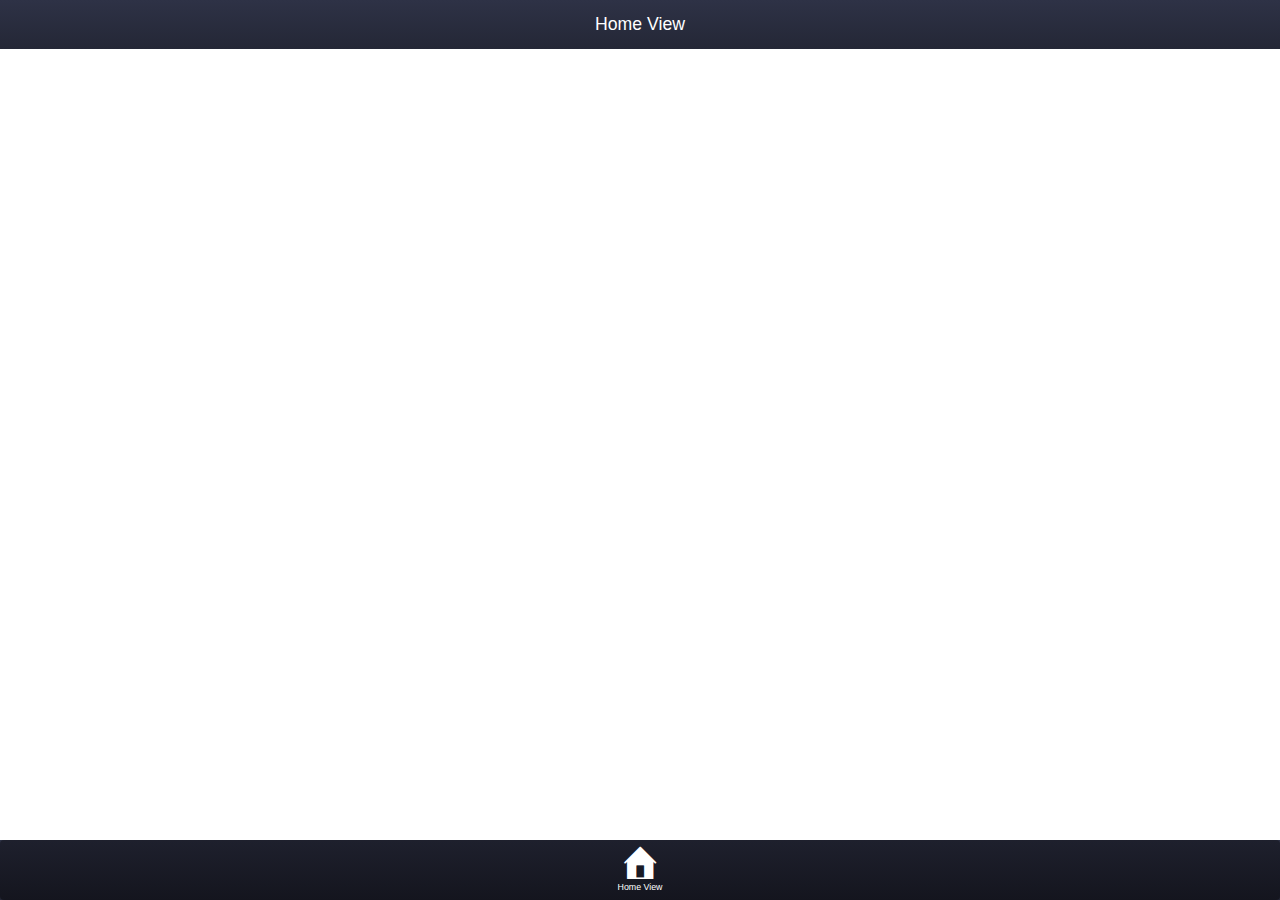
==== BodegasValmar/index.html @ 93f1d4cb "App created." ====
<!DOCTYPE html>
<html>

<head>
    <title></title>
    <meta charset="utf-8">
    <link href="kendo/styles/kendo.mobile.all.min.css" rel="stylesheet">

    <link href="styles/overrides.css" rel="stylesheet">
    <link href="styles/main.css" rel="stylesheet">

    <script src="cordova.js"></script>
    <script src="kendo/js/jquery.min.js"></script>
    <script src="kendo/js/kendo.mobile.min.js"></script>
    <script src="app.js"></script>
</head>

<body id="kendoUiMobileApp">
    <script src="components/home/index.js"></script>
    <div data-role="layout" data-id="main">
        <header data-role="header">
            <div data-role="navbar">
                <span data-role="view-title"></span>
            </div>
        </header>
        <footer data-role="footer">
            <div data-role="tabstrip" id="navigation-container">
                <a href="components/home/view.html" data-icon="home">Home View</a>
            </div>
            <div id="navigation-container-more" style="display: none">
            </div>
        </footer>
    </div>


    <div id="navigation-show-more-view">
        <header class="km-header">
            <div class="header-text km-widget km-navbar">
                <div class="km-leftitem">
                    <a class="km-widget km-button km-back" id="more-view-back">
                        <span class="km-text">Back</span>
                    </a>
                </div>
                <div class="km-view-title">
                    <span>Show More</span>
                </div>
            </div>
        </header>

        <ul data-role="listview" data-style="inset" class="km-widget km-listview km-list km-listinset">
        </ul>
    </div>

    <div data-role="layout" data-id="main-nonav">
        <header data-role="header">
            <div data-role="navbar">
                <span data-role="view-title"></span>
            </div>
        </header>
        <footer data-role="footer">
        </footer>
    </div>
    <!-- START_CUSTOM_CODE_kendoUiMobileApp -->
    <!-- Add custom code here. For more information about custom code, see http://docs.telerik.com/platform/screenbuilder/troubleshooting/how-to-keep-custom-code-changes -->

    <!-- END_CUSTOM_CODE_kendoUiMobileApp -->
</body>

</html>
---- BodegasValmar/kendo/styles/kendo.mobile.all.min.css ----
/*
* Kendo UI Core v2015.3.1023 (http://www.telerik.com/kendo-ui)
* Copyright 2015 Telerik AD. All rights reserved.
*
* The use of Kendo UI mobile widgets in Telerik AppBuilder is governed by the Telerik End User License Agreement for Telerik AppBuilder at
* http://www.telerik.com/license-agreement/appbuilder
*/
@-ms-viewport{width:device-width;user-zoom:fixed;max-zoom:1;min-zoom:1}@media(orientation:landscape){.km-tablet .km-on-ios.km-horizontal.km-web:not(.km-ios-chrome){position:fixed;bottom:0}}.km-root{font-size:.92em}.km-root.km-retina input,.km-root.km-retina select,.km-root.km-retina textarea{font-size:1em}.km-root a{color:inherit}.km-tablet{font-size:1em}.km-root *:focus{outline-width:0}.km-root,.km-pane,.km-pane-wrapper{width:100%;height:100%;-ms-touch-action:none;-ms-content-zooming:none;-ms-user-select:none;-webkit-user-select:none;-webkit-text-size-adjust:none;-ms-text-size-adjust:none;text-size-adjust:none;overflow-x:hidden}.km-pane-wrapper{position:absolute}.km-pane,.km-shim{font-family:sans-serif}.km-pane{overflow-x:hidden;position:relative}.km-vertical .km-collapsible-pane{position:absolute;z-index:2!important;-webkit-transition:-webkit-transform 350ms ease-out;transition:transform 350ms ease-out;-webkit-transform:translatex(-100%);-ms-transform:translatex(-100%);transform:translatex(-100%)}.km-vertical .km-expanded-splitview .km-collapsible-pane{-webkit-transform:translatex(0);-ms-transform:translatex(0);transform:translatex(0)}.km-expanded-pane-shim{position:absolute;left:0;top:0;width:100%;height:100%;display:none}.km-expanded-splitview .km-expanded-pane-shim{display:block;z-index:1}.km-root>*{margin:0;padding:0}.km-root *{-webkit-touch-callout:none;-webkit-tap-highlight-color:rgba(0,0,0,0)}.km-content{display:block}.km-view,.km-split-content{top:0;left:0;position:absolute;display:-webkit-box;display:-webkit-flex;display:-ms-flexbox;display:flex;height:100%;width:100%;-webkit-box-orient:vertical;-webkit-box-direction:normal;-webkit-flex-direction:column;-ms-flex-direction:column;flex-direction:column;-webkit-box-align:stretch;-webkit-align-items:stretch;-ms-flex-align:stretch;align-items:stretch;-webkit-align-content:stretch;-ms-flex-line-pack:stretch;align-content:stretch;vertical-align:top}.k-ff .km-view,.k-ff .km-pane{overflow:hidden}.k-ff18 .km-view,.k-ff18 .km-pane,.k-ff19 .km-view,.k-ff19 .km-pane,.k-ff20 .km-view,.k-ff20 .km-pane,.k-ff21 .km-view,.k-ff21 .km-pane{position:relative}.k-ff .km-view{display:-webkit-inline-box;display:-webkit-inline-flex;display:-ms-inline-flexbox;display:inline-flex}.km-content{min-height:1px;-webkit-box-flex:1;-webkit-flex:1;-ms-flex:1;flex:1;flex-align:stretch;width:auto;overflow:hidden;position:relative}.km-content p,.km-content h1,.km-content h2,.km-content h3,.km-content h4,.km-content h5,.km-content h6{margin-left:1rem;margin-right:1rem}.km-header,.km-footer{display:block;display:-moz-box;-webkit-box-orient:vertical;-webkit-box-direction:normal;-webkit-flex-direction:column;-ms-flex-direction:column;flex-direction:column;width:100%}.km-header{padding:0}.km-footer{background:#1a1a1a}[data-role="layout"]{display:none}[data-role="view"],[data-role="drawer"],kendo-mobile-view,kendo-mobile-split-view,kendo-mobile-drawer{visibility:hidden}.km-view{visibility:visible}.km-header,.km-footer{position:relative;z-index:1}@media all and (-webkit-min-device-pixel-ratio:10000),not all and (-webkit-min-device-pixel-ratio:0){.km-view{display:table}.km-header,.km-footer,.km-content{display:table-row}.km-header,.km-footer{height:1px}}.km-root .k-toolbar,.km-navbar,.km-button,.km-buttongroup,.km-tabstrip,.km-blackberry li.km-actionsheet-cancel>a{-webkit-appearance:none;-moz-appearance:none;appearance:none;-webkit-background-origin:border-box;background-origin:border-box;position:relative;display:inline-block;padding:.4em .7em;margin:.1rem;overflow:visible;text-decoration:none}.km-tabstrip,.km-root .k-toolbar,.km-navbar{display:block;padding:.8em;margin:0;width:100%;border-width:0;-webkit-box-sizing:border-box;box-sizing:border-box}.km-native-scroller{overflow:auto;-webkit-overflow-scrolling:touch;-ms-touch-action:pan-x pan-y;-ms-overflow-style:-ms-autohiding-scrollbar;-ms-scroll-snap-type:proximity}.km-default-content{padding:1em}.km-shim{left:0;bottom:0;position:fixed;width:100%;height:100%!important;background:rgba(0,0,0,0.6);z-index:10001;-webkit-box-sizing:border-box;box-sizing:border-box}.km-root .km-shim{position:absolute}.km-shim:before{content:"\a0";height:100%;width:0;display:inline-block;vertical-align:middle}.km-shim .k-animation-container{-webkit-box-shadow:none;box-shadow:none;border:0;width:auto}.km-loader{top:50%;left:50%;width:180px;height:130px;z-index:100000;padding:30px 30px;position:absolute;margin-top:-70px;margin-left:-90px;-webkit-box-sizing:border-box;box-sizing:border-box;background-color:rgba(0,0,0,0.5)}.km-loader h1{font-size:1rem;color:white;text-align:center;vertical-align:middle}.km-loader .km-loading,.km-load-more .km-icon,.km-scroller-refresh .km-icon{-webkit-animation:km-spin 1s infinite linear;animation:km-spin 1s infinite linear;display:block;margin:0 auto;width:35px;height:35px;font-size:35px}.km-loader .km-loading:after,.km-load-more .km-icon:after{color:#ccc}.km-loading-left,.km-loading-right{display:none}@-webkit-keyframes km-spin{from{-webkit-transform:rotate(0deg)}to{-webkit-transform:rotate(360deg)}}@-webkit-keyframes km-ios-spin{from{-webkit-transform:rotate(0deg)}to{-webkit-transform:rotate(360deg)}}@-webkit-keyframes km-ios-spin1{from{-webkit-transform:rotate(-135deg)}to{-webkit-transform:rotate(225deg)}}@keyframes km-ios-spin{from{-webkit-transform:rotate(0deg);transform:rotate(0deg)}to{-webkit-transform:rotate(360deg);transform:rotate(360deg)}}@keyframes km-ios-spin1{from{-webkit-transform:rotate(-135deg);transform:rotate(-135deg)}to{-webkit-transform:rotate(225deg);transform:rotate(225deg)}}.km-stretched-view{display:-webkit-box;display:-webkit-flex;display:-ms-flexbox;display:flex}.km-stretched-view>*{width:100%}.km-stretched-view>.km-pane-wrapper{position:static}.km-stretched-view>.km-pane-wrapper>.km-pane{position:static}.km-overlay{position:absolute;top:0;left:0;width:100%;height:100%;background:transparent;z-index:100000}.km-root.km-native-scrolling,.km-root.km-native-scrolling .km-view,.km-root.km-native-scrolling .km-splitview .km-pane{min-height:100%;height:auto;-webkit-transform:none;overflow-x:visible}.km-native-scrolling,.km-native-scrolling .km-pane,.km-native-scrolling .km-view{-ms-touch-action:auto}.km-native-scrolling .km-pane,.km-native-scrolling .km-view{display:block}.km-native-scrolling .km-content{-ms-flex:auto}.km-native-scrolling .km-blackberry .km-content{min-height:auto}.km-native-scrolling .km-splitview{position:absolute}.km-native-scrolling .km-header{position:fixed;top:0}.km-native-scrolling .km-android .km-header{top:auto;bottom:0}.km-native-scrolling .km-footer{position:fixed;bottom:0}.km-native-scrolling .km-android .km-footer{top:0;bottom:auto}.km-native-scrolling .km-badge{z-index:auto}.km-native-scrolling .km-splitview .km-header,.km-native-scrolling .km-splitview .km-footer,.km-native-scrolling .km-popup.km-pane .km-header,.km-native-scrolling .km-popup.km-pane .km-footer{position:absolute}.km-native-scrolling .km-modalview .km-header,.km-native-scrolling .km-modalview .km-footer{position:relative}.km-native-scrolling .km-content{width:100%}.km-native-scrolling .km-shim,.km-native-scrolling .km-popup-overlay{position:fixed;top:0;bottom:0;height:auto!important}.km-native-scrolling .km-drawer{position:fixed;top:0;height:100%!important;overflow:auto!important;-webkit-overflow-scrolling:touch}.km-native-scrolling>.km-pane>.km-loader{position:fixed}.km-native-scrolling .km-header,.km-native-scrolling .km-footer{z-index:2}.km-state-disabled{opacity:.5}.km-badge,.km-detail{text-decoration:none;display:inline-block;vertical-align:middle;overflow:hidden;text-align:center;position:absolute;z-index:1;height:2em;font-size:.6rem;text-shadow:none}.km-badge{top:-1em;right:-1em;line-height:2em;margin-left:.5em;min-width:.9em;padding:0 .55em;-webkit-background-clip:padding-box;background-clip:padding-box}.km-tabstrip .km-badge{top:-0.2em;right:auto;margin-left:-1em}.km-detail{position:absolute;float:right;right:.8rem;top:50%;margin-top:-0.7rem;width:1.3rem;height:1.3rem;font-size:1rem;-webkit-box-sizing:border-box;box-sizing:border-box}.km-widget .km-detaildisclose{font-size:.8em}.k-ff .km-detail{width:1rem;height:1rem}.km-detail .km-text{display:none}.km-widget .km-rowinsert:after,.km-widget .km-rowdelete:after,.km-widget .km-contactadd:after,.km-widget .km-detaildisclose:after,.km-widget .km-rowinsert:before,.km-widget .km-rowdelete:before,.km-widget .km-contactadd:before,.km-widget .km-detaildisclose:before,.km-detail .km-icon{left:.15em;top:.15em;line-height:1em;font-size:1em;position:absolute}.km-widget .km-detaildisclose:after{left:.1em;top:.25em;text-align:center;font-weight:bold}.km-button{cursor:pointer;outline:0;text-align:center}button.km-button{display:inline-block;font:inherit}.km-button:hover{text-decoration:none}.km-button::-moz-focus-inner{padding:0;border:0}.km-ios .km-state-disabled .km-button,.km-android .km-state-disabled .km-button,.km-blackberry .km-state-disabled .km-button,.km-meego .km-state-disabled .km-button{color:#aaa;text-shadow:none}.km-root .km-pane .k-button:focus,.km-root .km-pane .k-button:active,.km-root .km-pane .k-button:focus:active{-webkit-box-shadow:none;box-shadow:none}.km-buttongroup{padding:.4rem .7rem;-webkit-margin-collapse:separate;margin-collapse:separate;margin:.5em auto}.km-widget.km-buttongroup{padding:0;border-color:transparent;background:0;white-space:nowrap;display:table}.km-buttongroup>.km-button{display:table-cell}.km-widget.km-buttongroup .km-button{margin:0;border-width:1px 0 1px 1px;padding:.48em .9em .44em}.km-tablet .km-buttongroup .km-button{padding:.4em .8em .34em}.km-widget.km-navbar .km-buttongroup{font-size:.95rem;line-height:1em;margin:0 0 .2em;display:inline-block;height:1.5em;top:-2px}.k-toolbar .km-buttongroup{margin:0;display:inline-block}.km-tablet .km-navbar .km-buttongroup{top:-1px}.km-widget.km-navbar .km-buttongroup>.km-button{font-size:1em;min-width:4rem;text-align:center}.km-tablet .km-navbar .km-buttongroup>.km-button{min-width:6rem}.km-view .km-buttongroup .km-button:last-child{border-right-width:1px}.km-ios .km-buttongroup .km-button{font-size:1.2em;font-weight:bold}.km-collapsible{margin:1em 0}.km-collapsible.km-collapsibleinset{margin:1em}.km-collapsible+.km-collapsible{margin-top:-1em}.km-collapsible-header{position:relative;border-style:solid;border-width:1px 0;padding:.4em 20px}.km-collapsibleinset>.km-collapsible-header{border-width:1px}.km-collapsible+.km-collapsible>.km-collapsible-header{border-top-width:0}.km-collapsibleinset.km-collapsed>.km-collapsible-header{border-radius:.5em}.km-collapsibleinset.km-expanded>.km-collapsible-header{border-radius:.5em .5em 0 0}.km-collapsible-header .km-icon{display:inline-block;font-size:.8em;margin-right:.3em}.km-collapsible-header>h1,.km-collapsible-header>h2,.km-collapsible-header>h3,.km-collapsible-header>h4,.km-collapsible-header>h5,.km-collapsible-header>h6{margin:0}.km-collapsible-content{border-style:solid;border-width:1px 0;border-top:0;padding:.4em;overflow:hidden}.km-collapsible-header .km-arrow-s,.km-collapsible-header .km-arrow-n{position:absolute;top:.4em}.km-icon-left .km-arrow-s,.km-icon-left .km-arrow-n{left:.2em}.km-icon-right .km-arrow-s,.km-icon-right .km-arrow-n{left:auto;right:.2em}.km-icon-top .km-arrow-s,.km-icon-top .km-arrow-n{position:static;display:block;margin:0 auto;width:1em}.km-collapsibleinset>.km-collapsible-content{border-radius:0 0 .5em .5em;border-width:1px}.km-collapsed>.km-collapsible-content.km-animated{-webkit-transform:translateY(-0.8em);-ms-transform:translateY(-0.8em);transform:translateY(-0.8em);border-color:transparent;border-bottom:0;visibility:hidden}.km-animated{-webkit-transition:all .2s ease-in-out;transition:all .2s ease-in-out}.km-hide-title{display:none}.km-show-title:after{display:block;content:"\a0";height:0}.km-fill-title:after{height:auto}.km-footer .km-show-title:after{display:inline-block}.km-view-title,.km-dialog-title{position:relative;visibility:visible;text-align:center;font-size:1.4em;line-height:2.3em;margin-left:auto;margin-right:auto}.km-horizontal .km-view-title{line-height:2em}.km-root .k-toolbar,.km-navbar{padding:0;-webkit-box-flex:1;-webkit-flex:1;-ms-flex:1;flex:1;position:relative;overflow:hidden;display:block;border-width:0 0 1px 0;background-color:#fff}.k-ff.km-root .k-toolbar,.k-ff .km-navbar{overflow:visible}.km-navbar .km-button{margin-top:.5rem;margin-bottom:.5rem}.km-navbar .km-no-title{padding-top:.7rem;padding-bottom:.7rem}.km-horizontal .km-navbar .km-button{margin-top:.3rem;margin-bottom:.3rem}.km-horizontal .km-navbar .km-no-title{padding-top:.5rem;padding-bottom:.5rem}.km-tablet.km-root .km-no-title{padding-top:.55rem;padding-bottom:.55rem}.km-tablet .km-navbar .km-button{margin-top:.45rem;margin-bottom:.45rem}.km-root .km-pane .km-navbar .km-no-title{visibility:visible;line-height:0}.km-on-ios.km-black-translucent-status-bar.km-app .km-header .km-navbar{padding-top:1.4em;-webkit-background-clip:border-box;background-clip:border-box}.km-on-ios.km-ios5.km-cordova .km-header .km-navbar,.km-on-ios.km-ios6.km-cordova .km-header .km-navbar{padding-top:0}.km-leftitem,.km-rightitem{z-index:1;position:absolute;right:.5em}.km-popup .km-rightitem{right:0}.km-leftitem{left:.5em;right:auto}.km-popup .km-leftitem{left:0}.km-leftitem,.km-rightitem{height:100%}.km-on-ios.km-black-translucent-status-bar.km-app .km-leftitem,.km-on-ios.km-black-translucent-status-bar.km-app .km-rightitem{height:auto}.km-leftitem>*,.km-rightitem>*{display:inline-block;vertical-align:middle}.km-leftitem:before,.km-rightitem:before{content:"\a0";display:inline-block;height:100%;width:0;vertical-align:middle}.km-root .k-toolbar{position:relative;display:block;vertical-align:middle;text-align:right;line-height:2.2em;border-style:solid;-webkit-box-shadow:none;box-shadow:none;padding:.55em 3.4em .55em .5em}.km-root .km-widget.k-toolbar{-webkit-box-sizing:border-box;box-sizing:border-box}.km-root .k-toolbar span.km-icon{vertical-align:middle}.km-root .k-toolbar .k-button-icon{padding-left:.4em;padding-right:.4em}.km-root .k-toolbar .k-button-icon .km-icon{margin-left:0;margin-right:0}.km-root .k-toolbar-resizable{overflow:hidden;white-space:nowrap}.km-root .k-toolbar>*{display:inline-block;vertical-align:middle;text-align:left;line-height:inherit}.km-root .k-toolbar .km-button{line-height:inherit}.km-root div.k-toolbar>.k-align-left{float:left;line-height:inherit}.km-root div.k-toolbar>.k-align-right{float:none}.km-root .k-toolbar>.km-button,.km-root .k-toolbar .km-buttongroup,.km-root .k-toolbar .k-split-button,.km-root .k-toolbar .k-widget,.km-root .k-toolbar .km-widget,.km-root .k-toolbar .k-textbox,.km-root .k-toolbar label,.km-root .k-toolbar .k-separator{margin:0 .4em}.km-root .k-toolbar .k-button-icontext .km-icon{margin-left:-0.15em}.km-root .k-toolbar .k-split-button{padding-left:0}.km-root .k-toolbar .k-split-button .km-button,.km-root .k-toolbar .km-buttongroup .km-group-start{margin:0}.km-root .k-toolbar .k-split-button>.km-button{padding-left:1em;padding-right:.6em}.km-root .k-toolbar .k-split-button .k-split-button-arrow{margin:0 0 0 -1px;padding-left:.2em;padding-right:.2em}.km-root .km-pane .k-toolbar .k-overflow-anchor{border-width:0;width:1.5em;height:100%;margin:0;font-size:2.2em;border-radius:0;position:absolute;top:0;right:0;padding:0}.km-root .k-overflow-anchor span.km-icon{position:absolute;top:50%;left:50%;margin:-0.5em 0 0 -0.5em}.km-root .k-overflow-anchor .km-icon:after,.km-root .k-overflow-anchor .km-icon:before{margin-left:0}.km-root .k-overflow-container .k-item{float:none;border:0}.km-root .k-overflow-container .k-overflow-button,.km-root .k-split-container .km-button{text-align:left;display:block;white-space:nowrap;margin:0 0 1px}.km-root .k-overflow-container li:last-child .k-overflow-button,.km-root .k-split-container li:last-child .km-button{margin:0}.km-root .k-overflow-container .km-buttongroup{padding:0}.km-root .k-overflow-container .km-buttongroup>li{display:block}.km-root .k-overflow-container .k-overflow-group{border-width:1px 0;border-style:solid;border-radius:0;padding:1px 0 0;margin:0 0 1px}.km-root .k-overflow-container .km-state-disabled{opacity:1}.km-root .k-overflow-container .k-overflow-hidden{display:none}.km-root .k-overflow-container .k-toolbar-first-visible,.km-root .k-overflow-container .k-overflow-group+.k-overflow-group{border-top:0;margin-top:0;padding-top:0}.km-root .k-overflow-container .k-toolbar-last-visible{border-bottom:0;margin-bottom:0}.km-root .k-overflow-wrapper .km-actionsheet-wrapper .km-actionsheet{overflow:hidden;overflow-y:auto}.km-tabstrip{padding:.4rem .7rem}.km-horizontal .km-tabstrip{padding:.2rem .7rem}.km-tabstrip{flex-align:start;-webkit-box-orient:horizontal;-webkit-box-direction:normal;-webkit-flex-direction:row;-ms-flex-direction:row;flex-direction:row;-moz-box-pack:start;padding:0;text-align:center;word-spacing:-1em}.km-tabstrip .km-button{word-spacing:normal;-webkit-box-shadow:none;box-shadow:none;vertical-align:bottom}@media screen and (-webkit-min-device-pixel-ratio:0){.km-tabstrip{word-spacing:normal;width:100%}}.km-tabstrip .km-button{font-family:Arial,Helvetica,sans-serif;color:#a8a8a8;padding:.4em .8em;border-width:0;border-color:transparent;background:0;margin:0;text-align:center}.km-tabstrip .km-button:first-child{border-left:0}.km-tabstrip .km-button:last-child{border-right:0}.km-switch input[type=checkbox]{display:none}.km-switch,.km-checkbox{text-align:left;font-size:1rem;display:inline-block;width:6.4rem;height:2rem;line-height:2rem;position:relative;overflow:hidden}.km-switch-wrapper,.km-slider-wrapper{display:block;height:100%;width:100%;overflow:hidden}.km-switch-background,.km-slider-background{display:block;margin:0 1px 1px -5em;height:100%;width:200%}.km-switch-container{top:0;left:0;position:absolute;display:block;height:100%;width:100%;overflow:hidden;background:transparent;-webkit-box-sizing:border-box;box-sizing:border-box}.km-checkbox{width:1.8rem;height:1.8rem}.km-checkbox-checked:after{content:"\a0";display:block;width:100%;height:100%}.km-switch-handle{top:0;left:0;width:2.72em;height:100%;display:inline-block;margin:-1px 0 0 -1px;background-color:#000}.km-switch-label-on,.km-switch-label-off{display:block;width:130%;font-size:1em;line-height:2em;text-align:center;position:absolute;text-transform:uppercase}.km-switch-label-off{left:104%}.km-switch-label-on{left:-134%;text-shadow:0 -1px 0 rgba(0,0,0,0.3)}.km-list .km-switch{position:absolute;top:50%;right:.8rem;margin-top:-1rem}.km-listview-link:after{width:.5rem;height:.5rem;content:"\a0";display:inline-block;vertical-align:middle;margin-left:-0.2rem;border-style:solid;border-width:.24rem .24rem 0 0;-webkit-transform:rotate(45deg);-ms-transform:rotate(45deg);transform:rotate(45deg)}.km-listview-wrapper>ul:not(.km-listview){margin:0 auto}.km-list,.km-listview{padding:0;margin:0;list-style-type:none}.km-listinset,.km-listgroupinset{margin:1em}.k-ff .km-listinset:after,.k-ff .km-listgroupinset:after{display:block;height:0;content:"\a0"}.km-listinset,.km-listgroupinset .km-list{overflow:hidden}.km-listview .km-switch{margin-top:-0.95rem;position:absolute;right:.8rem;top:50%}.km-listview .km-list{text-indent:0}.km-list>li,.km-widget .km-listview-link,.km-widget .km-listview-label{margin:0;display:block;position:relative;list-style-type:none;vertical-align:middle;-webkit-box-sizing:border-box;box-sizing:border-box;padding:.5em .7em}.km-list>li{line-height:1.6em;overflow:hidden}.km-virtual-list{position:relative;width:100%;-webkit-transform:translateZ(0)}.km-virtual-list>li{width:100%;position:absolute;top:0;-webkit-transform:translateZ(0)}.km-widget.km-list .km-load-more,.km-widget .km-list .km-load-more{border-bottom:0}.km-list>li>*{line-height:normal}.km-group-title{display:block;font-weight:bold;padding:.2em 0;text-indent:.8em}.km-listgroupinset .km-group-title{margin-top:.65em;line-height:2em}.km-list:not(.km-virtual-list)>li:first-child{border-top-width:0}.km-list:not(.km-virtual-list)>li:last-child{border-bottom-width:0}.km-widget .km-listview-link,.km-widget .km-listview-label{line-height:inherit;text-decoration:none;margin:-0.5em -0.7em}.km-listview-link:after,.km-listview-label:after{border-color:#777;content:"\a0";display:block;position:absolute;right:1rem;top:50%;margin-top:-0.32rem}.km-filter-form{width:100%;padding:.5em 0;border:1px solid transparent;border-width:1px 0;-webkit-transform:translatez(0);-ms-transform:translatez(0);transform:translatez(0)}.km-filter-wrap{position:relative;margin:0 .7em;padding:.2em .4em;border:1px solid transparent}.km-widget .km-filter-wrap:before{display:inline-block;vertical-align:middle;content:"\e0e9";font-size:1.6em;width:1em;height:1em;margin-right:-1em;color:inherit}.km-tablet .km-filter-wrap{max-width:24em;margin:0 auto}.km-filter-wrap>input[type="search"]::-webkit-search-cancel-button{display:none}.km-filter-wrap input{width:100%;-webkit-box-sizing:border-box;box-sizing:border-box;border:0;background:transparent;-moz-appearance:none;-webkit-appearance:none;vertical-align:middle;padding:0 1.4em}.km-filter-reset{display:inline-block;margin-left:-1.6em;vertical-align:middle;text-align:center;z-index:1;text-decoration:none;height:100%}.km-filter-reset .km-clear{font-size:1.6em;width:1em;height:1em;display:block}.km-filter-reset>.km-text{position:absolute;top:-3333px;left:-3333px}.km-load-more{display:block;padding:.3em 0 1.2em;height:3.2em;text-align:center}.km-scroller-pull{width:100%;display:block;position:absolute;line-height:3em;font-size:1.4em;text-align:center;-webkit-transform:translate3d(0,-3em,0);transform:translate3d(0,-3em,0)}.km-scroller-pull .km-template{display:inline-block;min-width:200px;text-align:left}.km-load-more .km-icon,.km-widget .km-scroller-pull .km-icon{display:inline-block;height:2rem;margin-right:1rem;vertical-align:middle;width:2rem;font-size:2rem;-webkit-transform:rotate(0deg);-ms-transform:rotate(0deg);transform:rotate(0deg);-webkit-transition:-webkit-transform 300ms linear;transition:transform 300ms linear}.km-widget .km-scroller-release .km-icon{-webkit-transform:rotate(180deg);-ms-transform:rotate(180deg);transform:rotate(180deg)}.km-widget .km-scroller-refresh .km-icon{-webkit-transition:none;transition:none}.km-touch-scrollbar{position:absolute;visibility:hidden;z-index:200000;height:.4em;width:.4em;background-color:#333;opacity:0;-webkit-transform-origin:0 0;-ms-transform-origin:0 0;transform-origin:0 0;-webkit-transition:opacity .3s linear;transition:opacity .3s linear}.km-vertical-scrollbar{height:100%;right:2px;top:0}.km-horizontal-scrollbar{width:100%;left:0;bottom:2px}.km-scrollview,.km-scroll-container{-webkit-user-select:none;-ms-user-select:none;user-select:none;-moz-user-select:-moz-none;-webkit-margin-collapse:separate;margin-collapse:separate}.km-scroll-wrapper{position:relative}.km-scroll-header{position:absolute;z-index:1001;width:100%;top:0;left:0}.km-scrollview{white-space:nowrap;overflow:hidden;position:relative;width:100%}.km-scrollview>div>*{-webkit-transform:translatez(0)}.km-scrollview>div>[data-role=page]{vertical-align:top;display:inline-block;min-height:1px}.km-scrollview .km-virtual-page{min-height:1px;position:absolute;top:0;left:0;display:inline-block}.k-ff18 .km-scrollview>div,.k-ff19 .km-scrollview>div,.k-ff20 .km-scrollview>div,.k-ff21 .km-scrollview>div{width:0}.km-pages{text-align:center;margin:0;padding:.6em 0 0;height:1.5em}.km-pages li{display:inline-block;width:.5em;height:.55em;margin:0 .3em}.km-root .km-popup .k-item,.km-widget.km-actionsheet>li{list-style-type:none;padding:inherit 1em;border-bottom:1px solid #555;-webkit-box-sizing:border-box;box-sizing:border-box}.km-widget.km-actionsheet>li{line-height:2em;border-bottom:0}.km-widget.km-actionsheet>li>a{line-height:1.5em;text-align:left;background:transparent}.km-root .km-popup .k-list,.km-widget.km-actionsheet{padding:0;margin:0}.km-root .km-popup .k-item:last-child,.km-widget.km-actionsheet>li:last-child{border:0}.km-widget.km-actionsheet-wrapper{width:100%;-webkit-box-shadow:none;box-shadow:none;border:0}.km-actionsheet-root.km-shim .k-animation-container{width:100%!important;height:100%!important}.km-tablet .km-pane div.km-actionsheet-phone{background:transparent}.km-tablet .km-actionsheet-phone li.km-actionsheet-title,.km-tablet div.km-actionsheet-phone li.km-actionsheet-cancel{display:block}.km-popover-root .km-popup-wrapper{position:relative!important}.km-popup-wrapper,.km-modalview-wrapper{z-index:10001;position:relative;background:0;border:0;-webkit-box-shadow:none;box-shadow:none}.km-popup-overlay{position:absolute;top:0;left:0;width:100%;height:100%;z-index:10002}.km-popup-arrow,.km-popup-arrow:after,.km-popup-arrow:before{position:absolute;width:15px;height:15px;top:0;left:0;z-index:2}.km-left .km-popup-arrow,.km-right .km-popup-arrow{margin-top:-8px}.km-up .km-popup-arrow,.km-down .km-popup-arrow{margin-left:-8px}.km-popup-arrow:after,.km-popup-arrow:before{display:block;content:"\a0";width:0;height:0}.km-up .km-popup-arrow{top:auto;bottom:0}.km-left .km-popup-arrow{left:auto;right:0}.km-popup.km-pane{-webkit-box-sizing:border-box;box-sizing:border-box;width:100%;height:100%;min-height:100px;background:transparent}.km-popover-root .km-view{position:relative}.km-popover-root .km-content{-ms-flex:auto}div.km-splitview>.km-content,kendo-mobile-split-view.km-splitview>.km-content{-webkit-box-orient:horizontal;-webkit-box-direction:normal;-webkit-flex-direction:row;-ms-flex-direction:row;flex-direction:row}div.km-split-vertical>.km-content,kendo-mobile-split-view.km-split-vertical>.km-content{-webkit-box-orient:vertical;-webkit-box-direction:normal;-webkit-flex-direction:column;-ms-flex-direction:column;flex-direction:column}div.km-split-content>.km-pane{-webkit-box-flex:2;-webkit-flex:2;-ms-flex:2;flex:2;width:auto;height:auto}div.km-split-content>.km-pane:first-child{-webkit-box-flex:1;-webkit-flex:1;-ms-flex:1;flex:1}div.km-split-horizontal>.km-content>.km-pane{top:0;bottom:0}.km-split-vertical>.km-content>.km-pane>.km-view{display:-webkit-box}.km-modalview-root{text-align:center}.km-modalview-root>.k-animation-container{text-align:left;position:relative!important;top:auto!important;left:auto!important;display:inline-block!important;vertical-align:middle}.km-modalview,.km-modalview-wrapper:before{overflow:hidden;position:relative;display:-webkit-inline-box;display:-webkit-inline-flex;display:-ms-inline-flexbox;display:inline-flex;width:100%;height:100%;vertical-align:middle;max-height:100%}.km-modalview .km-content{box-flex:1}.km-auto-height .km-content{-ms-flex:auto}.km-native-scrolling .km-view.km-modalview{display:-webkit-inline-flex;display:-webkit-inline-box;display:-ms-inline-flexbox;display:inline-flex}.km-modalview-root:before,.km-modalview-wrapper:before{vertical-align:middle;height:100%;margin-left:-1px;content:"\a0";width:0;display:inline-block}.km-drawer,[data-role=drawer]{top:0;left:auto;width:250px}.km-drawer .km-header,.km-drawer .km-footer{z-index:0}.km-left-drawer{left:0}.km-right-drawer{right:0}.km-item label:before,.km-item label.km-item-checked:after{position:absolute;content:" ";display:block;top:50%;left:.6em;width:36px;height:36px;margin-top:-18px}.km-widget .k-slider{line-height:.6em;position:relative;display:inline-block;vertical-align:middle;text-align:center}.km-widget .k-slider-horizontal{width:50%;height:.6em;line-height:.6em}.km-list .k-slider{position:absolute;right:0;margin-top:-0.5em;top:50%}.km-root .k-slider-track{left:1em!important;right:1em;height:100%;display:block;position:absolute;border:.5em solid transparent;border-width:.5em 0}.km-widget .k-slider-horizontal .k-slider-track{width:auto!important}.km-widget .k-slider .k-slider-track{-webkit-background-clip:padding-box;background-clip:padding-box}.km-widget .k-slider-track,.km-widget .k-slider-selection{margin-top:0;border-radius:5px;-webkit-box-shadow:inset 0 0 1px rgba(0,0,0,0.3);box-shadow:inset 0 0 1px rgba(0,0,0,0.3)}.km-widget .k-slider-horizontal .k-slider-selection{top:0;height:100%}.km-widget .k-slider-items{margin:0}.km-widget .k-slider .k-draghandle{text-indent:-3333px;left:0;width:1.2em;height:1.2em;display:block;position:absolute}.km-widget .k-slider-tooltip{display:none}.km-dialog{position:absolute;min-width:19em;max-width:25em;overflow:hidden}.km-dialog-title{position:static;float:none;height:2.6em;margin-top:-2.6em;font-size:1.22em;line-height:3em}.km-dialog:before{content:"\a0";display:block;overflow:visible;width:100%;height:3em;opacity:.2}.km-dialog-content{font-weight:normal;min-height:2em;text-align:center}.km-dialog .km-button{display:block;margin:.4em;font-size:1.3em;text-align:center;padding:.44em;-webkit-user-select:none;-moz-user-select:none;-ms-user-select:none;user-select:none}.km-list input[type=text]:not(.k-input),.km-list input[type=password],.km-list input[type=search],.km-list input[type=number],.km-list input[type=tel],.km-list input[type=url],.km-list input[type=email],.km-list input[type=file],.km-list input[type=month],.km-list input[type=color],.km-list input[type=week],.km-list input[type=date],.km-list input[type=time],.km-list input[type=datetime],.km-list input[type=datetime-local],.km-list select:not([multiple]),.km-list .k-dropdown,.km-list textarea{width:50%;-webkit-box-sizing:border-box;box-sizing:border-box;font-size:1.2em;position:absolute;top:50%;line-height:normal;z-index:1;right:0;margin-top:-1em}.km-widget .k-slider .k-tick,.km-widget .k-slider .k-label,.km-widget .k-slider .k-button{display:none}.km-list textarea{position:relative;width:-webkit-calc(50%+.7em);width:calc(50%+.7em);margin-right:-0.7em}.km-list input,.km-list select,.km-list textarea,.km-list input[type=checkbox],.km-list input[type=radio]{appearance:none;-moz-appearance:none;-webkit-appearance:none}.km-list input[type=checkbox],.km-list input[type=radio]{position:absolute;top:50%;right:.7em;margin-top:-0.5em;background:0}.km-widget input,.km-widget textarea{-webkit-user-select:text;-moz-user-select:text;-ms-user-select:text;user-select:text}.km-widget input[readonly],.km-widget input[type=image],.km-widget select:not([multiple]){-webkit-user-select:none;-moz-user-select:none;-ms-user-select:none;user-select:none}.km-list textarea{top:0}.km-list .k-dropdown{line-height:1.4em}.km-list .k-dropdown,.km-list .k-dropdown .k-input{background-color:transparent}.km-list .k-dropdown-wrap{display:inline-block}.km-list .km-listview-label:after,.km-list input ~ .km-listview-link:after,.km-list textarea ~ .km-listview-link:after,.km-list select ~ .km-listview-link:after,.km-list .k-dropdown ~ .km-listview-link:after{display:none}.km-list .k-dropdown select,.km-list .k-dropdown .k-select{display:none}.km-widget .km-list textarea{position:relative;float:right;margin-top:0;font-family:inherit}.km-listview-label input[type=radio],.km-listview-label input[type=checkbox]{border:0;font-size:inherit;width:1em;height:.9em}.k-fx-end .k-fx-next,.k-fx-end .k-fx-current{-webkit-transition:all 350ms ease-out;transition:all 350ms ease-out}.k-fx{position:relative}.k-fx .k-fx-current{z-index:0}.k-fx .k-fx-next{z-index:1}.k-fx-hidden,.k-fx-hidden *{visibility:hidden!important}.k-fx-reverse .k-fx-current{z-index:1}.k-fx-reverse .k-fx-next{z-index:0}.k-fx-zoom.k-fx-start .k-fx-next{-webkit-transform:scale(0)!important;-ms-transform:scale(0)!important;transform:scale(0)!important}.k-fx-zoom.k-fx-end .k-fx-next{-webkit-transform:scale(1)!important;-ms-transform:scale(1)!important;transform:scale(1)!important}.k-fx-zoom.k-fx-reverse.k-fx-start .k-fx-next,.k-fx-zoom.k-fx-reverse.k-fx-end .k-fx-next{-webkit-transform:scale(1)!important;-ms-transform:scale(1)!important;transform:scale(1)!important}.k-fx-zoom.k-fx-reverse.k-fx-start .k-fx-current{-webkit-transform:scale(1)!important;-ms-transform:scale(1)!important;transform:scale(1)!important}.k-fx-zoom.k-fx-reverse.k-fx-end .k-fx-current{-webkit-transform:scale(0)!important;-ms-transform:scale(0)!important;transform:scale(0)!important}.k-fx-fade.k-fx-start .k-fx-next{will-change:opacity;opacity:0}.k-fx-fade.k-fx-end .k-fx-next{opacity:1}.k-fx-fade.k-fx-reverse.k-fx-start .k-fx-current{will-change:opacity;opacity:1}.k-fx-fade.k-fx-reverse.k-fx-end .k-fx-current{opacity:0}.k-fx-slide.k-fx-end .k-fx-next .km-content,.k-fx-slide.k-fx-end .k-fx-next .km-header,.k-fx-slide.k-fx-end .k-fx-next .km-footer,.k-fx-slide.k-fx-end .k-fx-current .km-content,.k-fx-slide.k-fx-end .k-fx-current .km-header,.k-fx-slide.k-fx-end .k-fx-current .km-footer{-webkit-transition:all 350ms ease-out;transition:all 350ms ease-out}.k-fx-slide.k-fx-start .k-fx-next .km-content{will-change:transform;-webkit-transform:translatex(100%);-ms-transform:translatex(100%);transform:translatex(100%)}.k-fx-slide.k-fx-start .k-fx-next .km-header,.k-fx-slide.k-fx-start .k-fx-next .km-footer{will-change:opacity;opacity:0}.k-fx-slide.k-fx-end .k-fx-current .km-content{-webkit-transform:translatex(-100%);-ms-transform:translatex(-100%);transform:translatex(-100%)}.k-fx-slide.k-fx-end .k-fx-next .km-header,.k-fx-slide.k-fx-end .k-fx-next .km-footer{opacity:1}.k-fx-slide.k-fx-reverse.k-fx-start .k-fx-current .km-content{will-change:transform;-webkit-transform:translatex(0);-ms-transform:translatex(0);transform:translatex(0)}.k-fx-slide.k-fx-reverse.k-fx-end .k-fx-current .km-content{-webkit-transform:translatex(100%);-ms-transform:translatex(100%);transform:translatex(100%)}.k-fx-slide.k-fx-reverse.k-fx-start .k-fx-next .km-content{-webkit-transform:translatex(-100%);-ms-transform:translatex(-100%);transform:translatex(-100%)}.k-fx-slide.k-fx-reverse.k-fx-end .k-fx-next .km-content{-webkit-transform:translatex(0);-ms-transform:translatex(0);transform:translatex(0)}.k-fx-slide.k-fx-reverse.k-fx-start .k-fx-current .km-header,.k-fx-slide.k-fx-reverse.k-fx-start .k-fx-current .km-footer{will-change:opacity;opacity:1}.k-fx-slide.k-fx-reverse.k-fx-start .k-fx-next .km-header,.k-fx-slide.k-fx-reverse.k-fx-start .k-fx-next .km-footer{opacity:1}.k-fx-slide.k-fx-reverse.k-fx-end .k-fx-current .km-header,.k-fx-slide.k-fx-reverse.k-fx-end .k-fx-current .km-footer{opacity:0}.k-fx-slide.k-fx-reverse.k-fx-end .k-fx-next .km-header,.k-fx-slide.k-fx-reverse.k-fx-end .k-fx-next .km-footer{opacity:1}.k-fx-slide.k-fx-right.k-fx-start .k-fx-next .km-content{-webkit-transform:translatex(-100%);-ms-transform:translatex(-100%);transform:translatex(-100%)}.k-fx-slide.k-fx-right.k-fx-end .k-fx-current .km-content{-webkit-transform:translatex(100%);-ms-transform:translatex(100%);transform:translatex(100%)}.k-fx-slide.k-fx-right.k-fx-reverse.k-fx-start .k-fx-current .km-content{-webkit-transform:translatex(0);-ms-transform:translatex(0);transform:translatex(0)}.k-fx-slide.k-fx-right.k-fx-reverse.k-fx-end .k-fx-current .km-content{-webkit-transform:translatex(-100%);-ms-transform:translatex(-100%);transform:translatex(-100%)}.k-fx-slide.k-fx-right.k-fx-reverse.k-fx-start .k-fx-next .km-content{-webkit-transform:translatex(100%);-ms-transform:translatex(100%);transform:translatex(100%)}.k-fx-slide.k-fx-right.k-fx-reverse.k-fx-end .k-fx-next .km-content{-webkit-transform:translatex(0%);-ms-transform:translatex(0%);transform:translatex(0%)}.k-fx-tile.k-fx-start .k-fx-next{will-change:transform;-webkit-transform:translatex(100%);-ms-transform:translatex(100%);transform:translatex(100%)}.k-fx-tile.k-fx-end .k-fx-current{-webkit-transform:translatex(-100%);-ms-transform:translatex(-100%);transform:translatex(-100%)}.k-fx-tile.k-fx-reverse.k-fx-start .k-fx-current{will-change:transform;-webkit-transform:translatex(0);-ms-transform:translatex(0);transform:translatex(0)}.k-fx-tile.k-fx-reverse.k-fx-end .k-fx-current{-webkit-transform:translatex(100%);-ms-transform:translatex(100%);transform:translatex(100%)}.k-fx-tile.k-fx-reverse.k-fx-start .k-fx-next{-webkit-transform:translatex(-100%);-ms-transform:translatex(-100%);transform:translatex(-100%)}.k-fx-tile.k-fx-reverse.k-fx-end .k-fx-next{-webkit-transform:translatex(0);-ms-transform:translatex(0);transform:translatex(0)}.k-fx-tile.k-fx-right.k-fx-start .k-fx-next{-webkit-transform:translatex(-100%);-ms-transform:translatex(-100%);transform:translatex(-100%)}.k-fx-tile.k-fx-right.k-fx-end .k-fx-current{-webkit-transform:translatex(100%);-ms-transform:translatex(100%);transform:translatex(100%)}.k-fx-tile.k-fx-right.k-fx-reverse.k-fx-start .k-fx-current{-webkit-transform:translatex(0);-ms-transform:translatex(0);transform:translatex(0)}.k-fx-tile.k-fx-right.k-fx-reverse.k-fx-end .k-fx-current{-webkit-transform:translatex(-100%);-ms-transform:translatex(-100%);transform:translatex(-100%)}.k-fx-tile.k-fx-right.k-fx-reverse.k-fx-start .k-fx-next{-webkit-transform:translatex(100%);-ms-transform:translatex(100%);transform:translatex(100%)}.k-fx-tile.k-fx-right.k-fx-reverse.k-fx-end .k-fx-next{-webkit-transform:translatex(0%);-ms-transform:translatex(0%);transform:translatex(0%)}.k-fx-tile.k-fx-start .k-fx-next{will-change:transform;-webkit-transform:translatex(100%);-ms-transform:translatex(100%);transform:translatex(100%)}.k-fx-tile.k-fx-end .k-fx-current{-webkit-transform:translatex(-100%);-ms-transform:translatex(-100%);transform:translatex(-100%)}.k-fx-tile.k-fx-reverse.k-fx-start .k-fx-current{will-change:transform;-webkit-transform:translatex(0);-ms-transform:translatex(0);transform:translatex(0)}.k-fx-tile.k-fx-reverse.k-fx-end .k-fx-current{-webkit-transform:translatex(100%);-ms-transform:translatex(100%);transform:translatex(100%)}.k-fx-tile.k-fx-reverse.k-fx-start .k-fx-next{-webkit-transform:translatex(-100%);-ms-transform:translatex(-100%);transform:translatex(-100%)}.k-fx-tile.k-fx-reverse.k-fx-end .k-fx-next{-webkit-transform:translatex(0);-ms-transform:translatex(0);transform:translatex(0)}.k-fx-tile.k-fx-right.k-fx-start .k-fx-next{-webkit-transform:translatex(-100%);-ms-transform:translatex(-100%);transform:translatex(-100%)}.k-fx-tile.k-fx-right.k-fx-end .k-fx-current{-webkit-transform:translatex(100%);-ms-transform:translatex(100%);transform:translatex(100%)}.k-fx-tile.k-fx-right.k-fx-reverse.k-fx-start .k-fx-current{-webkit-transform:translatex(0);-ms-transform:translatex(0);transform:translatex(0)}.k-fx-tile.k-fx-right.k-fx-reverse.k-fx-end .k-fx-current{-webkit-transform:translatex(-100%);-ms-transform:translatex(-100%);transform:translatex(-100%)}.k-fx-tile.k-fx-right.k-fx-reverse.k-fx-start .k-fx-next{-webkit-transform:translatex(100%);-ms-transform:translatex(100%);transform:translatex(100%)}.k-fx-tile.k-fx-right.k-fx-reverse.k-fx-end .k-fx-next{-webkit-transform:translatex(0%);-ms-transform:translatex(0%);transform:translatex(0%)}.k-fx.k-fx-overlay.k-fx-start .k-fx-next,.k-fx.k-fx-overlay.k-fx-left.k-fx-start .k-fx-next{will-change:transform;-webkit-transform:translatex(100%);-ms-transform:translatex(100%);transform:translatex(100%)}.k-fx.k-fx-overlay.k-fx-right.k-fx-start .k-fx-next{-webkit-transform:translatex(-100%);-ms-transform:translatex(-100%);transform:translatex(-100%)}.k-fx.k-fx-overlay.k-fx-up.k-fx-start .k-fx-next{-webkit-transform:translatey(100%);-ms-transform:translatey(100%);transform:translatey(100%)}.k-fx.k-fx-overlay.k-fx-down.k-fx-start .k-fx-next{-webkit-transform:translatey(-100%);-ms-transform:translatey(-100%);transform:translatey(-100%)}.k-fx.k-fx-overlay.k-fx-reverse.k-fx-start .k-fx-next{-webkit-transform:none;-ms-transform:none;transform:none}.k-fx.k-fx-overlay.k-fx-reverse.k-fx-start .k-fx-current{will-change:transform;-webkit-transform:none;-ms-transform:none;transform:none}.k-fx.k-fx-overlay.k-fx-reverse.k-fx-end .k-fx-current,.k-fx.k-fx-overlay.k-fx-reverse.k-fx-left.k-fx-end .k-fx-current{-webkit-transform:translatex(100%);-ms-transform:translatex(100%);transform:translatex(100%)}.k-fx.k-fx-overlay.k-fx-reverse.k-fx-right.k-fx-end .k-fx-current{-webkit-transform:translatex(-100%);-ms-transform:translatex(-100%);transform:translatex(-100%)}.k-fx.k-fx-overlay.k-fx-reverse.k-fx-up.k-fx-end .k-fx-current{-webkit-transform:translatey(100%);-ms-transform:translatey(100%);transform:translatey(100%)}.k-fx.k-fx-overlay.k-fx-reverse.k-fx-down.k-fx-end .k-fx-current{-webkit-transform:translatey(-100%);-ms-transform:translatey(-100%);transform:translatey(-100%)}.km-on-wp .km-view,.km-on-wp .km-header,.km-on-wp .km-footer,.km-on-wp .km-slider,.km-on-wp .km-switch,.km-on-wp .km-filter-reset,.km-on-wp .km-shim .k-animation-container,.km-on-wp .km-scroll-container{-webkit-transform:translateZ(0);transform:translateZ(0)}.km-ios,.km-blackberry,.km-on-ios .km-view,.km-on-ios .km-header,.km-on-ios .km-footer,.km-on-ios .km-slider,.km-on-ios .km-switch,.km-on-ios .km-group-title,.km-on-ios .km-filter-reset,.km-on-ios .km-shim .k-animation-container,.km-on-ios .km-scroll-container,.km-on-blackberry .km-view,.km-on-blackberry .km-content,.km-on-blackberry .km-header,.km-on-blackberry .km-footer,.km-on-blackberry .km-icon,.km-on-blackberry .km-switch,.km-on-blackberry .km-popup .k-item,.km-on-blackberry .km-actionsheet-wrapper,.km-on-android.km-4 .k-slider{-webkit-transform:translatez(0)}.km-on-android.km-4 .km-switch,.km-on-android.km-4 .km-listview-wrapper,.km-on-android.km-4 .km-content,.km-on-android.km-4 .km-switch-handle,.km-android.km-4.km-on-android .km-switch-wrapper,.km-on-android.km-4 .km-scroll-container,.km-on-meego .km-content,.km-on-meego .km-switch,.km-on-meego .km-icon,.km-on-meego .km-header,.km-on-meego .km-footer,.km-on-meego .km-content,.km-on-meego .km-switch-handle,.km-on-meego .km-switch-wrapper{-webkit-transform:translatez(0);-webkit-backface-visibility:hidden}.km-android4.km-ios-chrome .km-listview-wrapper{-webkit-transform:none}.km-native-scrolling .km-header,.km-native-scrolling .km-footer,.km-native-scrolling .km-shim,.km-native-scrolling .km-popup-overlay,.km-native-scrolling .km-drawer,.km-native-scrolling>.km-pane>.km-loader,.km-on-android.km-4 .km-scroller-pull .km-icon{-webkit-backface-visibility:hidden}.km-on-android.km-4 input{-webkit-user-modify:read-write-plaintext-only}.km-wp .km-view .km-absolute,.km-meego .km-view .km-absolute{position:absolute}.km-detail .km-icon,.km-button .km-icon,.km-list .km-icon,.km-ios .km-button .km-icon{width:1em;height:1em;font-size:1em;margin-left:-0.3em;margin-right:.3em;vertical-align:baseline;display:inline-block;-webkit-background-size:auto 100%;background-size:auto 100%}html .km-widget .km-view .km-notext{margin-left:0;margin-right:0}.km-buttongroup .km-button .km-icon{width:1em;height:1em;font-size:1em;margin:.05em .16em 0 0}.km-tabstrip .km-button .km-icon{width:2.5rem;height:2.5rem;font-size:2.5rem}.km-tabstrip .km-image,.km-tabstrip .km-button .km-icon{margin:0 auto .1em;display:inline-block}.km-tabstrip .km-text{display:block}.km-phone .km-tabstrip .km-icon{height:2.2rem;width:2.2rem;font-size:2.2rem}.km-phone .km-horizontal .km-tabstrip .km-icon{height:2rem;width:2rem;font-size:2rem}@font-face{font-family:"Kendo UI";src:url("images/kendoui.woff?v=1.1") format("woff"),url("images/kendoui.ttf?v=1.1") format("truetype"),url("images/kendoui.svg#kendoui") format("svg")}body:before{font-family:"Kendo UI";content:"\a0";font-size:0;width:0;height:0;position:absolute;z-index:-1}.km-root .km-pane .km-view .km-icon{-webkit-background-clip:text;-webkit-background-size:0;background-size:0}.km-icon{position:relative}.km-icon:after,.km-icon:before,.km-contactadd:after,.km-contactadd:before,.km-rowdelete:after,.km-rowdelete:before,.km-rowinsert:after,.km-rowinsert:before,.km-detaildisclose:after,.km-detaildisclose:before,.km-loading:after,.km-filter-wrap:before{position:relative;content:"\a0";display:block;width:100%;height:100%;text-align:left;vertical-align:middle;-webkit-background-size:auto auto;background-size:auto;font:1em/1em "Kendo UI"}.km-icon:before,.km-contactadd:before,.km-rowdelete:before,.km-rowinsert:before,.km-detaildisclose:before{position:absolute;margin-top:1px;color:rgba(0,0,0,0.7);display:none}.km-state-active .km-icon:before,.km-state-active .km-contactadd:before,.km-state-active .km-rowdelete:before,.km-state-active .km-rowinsert:before,.km-state-active .km-detaildisclose:before{display:block}.km-ios7 .km-detaildisclose:after{font-family:serif}.km-ios7 .km-icon:before,.km-ios7 .km-contactadd:before,.km-ios7 .km-rowdelete:before,.km-ios7 .km-rowinsert:before,.km-ios7 .km-detaildisclose:before{display:none}.k-webkit .km-ios:not(.km-android):not(.km-blackberry6):not(.km-blackberry7) .km-icon:after,.k-webkit .km-blackberry:not(.km-android):not(.km-blackberry6):not(.km-blackberry7) .km-icon:after,.k-safari .km-ios:not(.km-android):not(.km-blackberry6):not(.km-blackberry7) .km-icon:after,.k-safari .km-blackberry:not(.km-android):not(.km-blackberry6):not(.km-blackberry7) .km-icon:after{background-image:inherit;background-repeat:inherit;background-position:inherit;background-color:currentcolor;-webkit-background-clip:text;-webkit-text-fill-color:transparent}.km-root .km-pane.km-on-blackberry.km-blackberry6 .km-view .km-icon:after,.km-root .km-pane.km-on-blackberry.km-blackberry7 .km-view .km-icon:after,.km-root .km-pane.km-pane.km-on-android .km-view .km-icon:after,.km-root .km-pane.km-pane.km-on-meego .km-view .km-icon:after{background:0;-webkit-text-fill-color:inherit}.km-contactadd:after,.km-contactadd:before,.km-rowinsert:after,.km-rowinsert:before{content:"\E039"}.km-rowdelete:after,.km-rowdelete:before{content:"\E03a"}.km-detaildisclose:after,.km-detaildisclose:before{content:"\E0E2"}.km-action:after,.km-action:before{content:"\e0ca"}.km-add:after,.km-add:before{content:"\e0cb"}.km-arrow-n:after,.km-arrow-n:before{content:"\e001"}.km-arrow-s:after,.km-arrow-s:before{content:"\e002"}.km-battery:after,.km-battery:before{content:"\e0ce"}.km-bookmarks:after,.km-bookmarks:before{content:"\e0cf"}.km-camera:after,.km-camera:before{content:"\e0d0"}.km-cart:after,.km-cart:before{content:"\e0d1"}.km-edit:after,.km-compose:after,.km-edit:before,.km-compose:before{content:"\e0d5"}.km-contacts:after,.km-contacts:before{content:"\e0e4"}.km-trash:after,.km-delete:after,.km-trash:before,.km-delete:before{content:"\e0ec"}.km-details:after,.km-details:before{content:"\e0e2"}.km-download:after,.km-downloads:after,.km-download:before,.km-downloads:before{content:"\e0d4"}.km-fastforward:after,.km-fastforward:before{content:"\e0d9"}.km-toprated:after,.km-favorites:after,.km-toprated:before,.km-favorites:before{content:"\e0d7"}.km-featured:after,.km-featured:before{content:"\e0d8"}.km-globe:after,.km-globe:before{content:"\e0dc"}.km-history:after,.km-history:before{content:"\e0e7"}.km-home:after,.km-home:before{content:"\e0dd"}.km-info:after,.km-about:after,.km-info:before,.km-about:before{content:"\e0de"}.km-minus:after,.km-minus:before{content:"\e033"}.km-more:after,.km-more:before{content:"\e0e0"}.km-mostrecent:after,.km-mostrecent:before{content:"\e0cc"}.km-mostviewed:after,.km-mostviewed:before{content:"\e0d6"}.km-organize:after,.km-organize:before{content:"\e0eb"}.km-pause:after,.km-pause:before{content:"\e0e3"}.km-play:after,.km-play:before{content:"\e0e5"}.km-plus:after,.km-plus:before{content:"\e032"}.km-recents:after,.km-recents:before{content:"\e0d2"}.km-refresh:after,.km-refresh:before{content:"\e0e6"}.km-reply:after,.km-reply:before{content:"\e0ed"}.km-rewind:after,.km-rewind:before{content:"\e0e8"}.km-search:after,.km-search:before{content:"\e0e9"}.km-settings:after,.km-settings:before{content:"\e0da"}.km-share:after,.km-share:before{content:"\e0df"}.km-sounds:after,.km-volume:after,.km-sounds:before,.km-volume:before{content:"\e0ef"}.km-stop:after,.km-stop:before{content:"\e0ea"}.km-wifi:after,.km-wifi:before{content:"\e0f0"}.km-drawer-icon:after,.km-drawer-icon:before,.km-hamburger:before,.km-hamburger:after{content:"\e105"}.km-root .km-pane .km-icon.km-check{-webkit-background-clip:initial}.km-root .km-pane .km-check:checked:after,.km-widget .km-check:checked:after{content:"\e227"}.km-android .km-more:after,.km-android .km-more:before{content:"\e0e1"}.km-meego .km-more:after,.km-meego .km-more:before{content:"\e0f1"}.km-wp .km-loading:after,.km-wp .km-load-more .km-icon:after,.km-wp .km-scroller-refresh .km-icon:after{content:"\e0f6"}.km-meego .km-loading:after,.km-meego .km-load-more .km-icon:after,.km-meego .km-scroller-refresh .km-icon:after{content:"\e0f6"}.km-root .km-android .km-loading:after,.km-android .km-load-more .km-icon:after,.km-root .km-android .km-scroller-refresh .km-icon:after{content:"\e0f6"}.km-scroller-pull .km-icon:after{content:"\e0f2"}.km-icon.km-phone:after,.km-ios7 .km-state-active .km-phone:after{content:"\e326"}.km-ios7 .km-detaildisclose:after{content:"i"}.km-ios7 .km-action:after{content:"\e1ff"}.km-ios7 .km-add:after{content:"\e200"}.km-ios7 .km-mostrecent:after{content:"\e201"}.km-ios7 .km-battery:after{content:"\e203"}.km-ios7 .km-bookmarks:after{content:"\e204"}.km-ios7 .km-camera:after{content:"\e205"}.km-ios7 .km-cart:after{content:"\e206"}.km-ios7 .km-recents:after{content:"\e207"}.km-ios7 .km-download:after,.km-ios7 .km-downloads:after{content:"\e209"}.km-ios7 .km-edit:after{content:"\e20a"}.km-ios7 .km-mostviewed:after{content:"\e20b"}.km-ios7 .km-toprated:after,.km-ios7 .km-favorites:after{content:"\e20c"}.km-ios7 .km-featured:after{content:"\e20d"}.km-ios7 .km-fastforward:after{content:"\e20e"}.km-ios7 .km-settings:after{content:"\e20f"}.km-ios7 .km-globe:after{content:"\e211"}.km-ios7 .km-home:after{content:"\e212"}.km-ios7 .km-info:after,.km-ios7 .km-about:after{content:"\e213"}.km-ios7 .km-share:after{content:"\e214"}.km-ios7 .km-more:after{content:"\e215"}.km-ios7 .km-details:after{content:"\e217"}.km-ios7 .km-pause:after{content:"\e218"}.km-ios7 .km-contacts:after{content:"\e219"}.km-ios7 .km-play:after{content:"\e21a"}.km-ios7 .km-refresh:after{content:"\e21b"}.km-ios7 .km-history:after{content:"\e21c"}.km-ios7 .km-rewind:after{content:"\e21d"}.km-ios7 .km-search:after{content:"\e21e"}.km-ios7 .km-stop:after{content:"\e21f"}.km-ios7 .km-organize:after{content:"\e220"}.km-ios7 .km-trash:after,.km-ios7 .km-delete:after{content:"\e221"}.km-ios7 .km-reply:after{content:"\e222"}.km-ios7 .km-forward:after{content:"\e223"}.km-ios7 .km-sounds:after,.km-ios7 .km-volume:after{content:"\e224"}.km-ios7 .km-wifi:after{content:"\e225"}.km-ios7 .km-phone:after{content:"\e226"}.km-ios7 .km-state-active .km-action:after{content:"\e2ff"}.km-ios7 .km-state-active .km-add:after{content:"\e300"}.km-ios7 .km-state-active .km-mostrecent:after{content:"\e301"}.km-ios7 .km-state-active .km-battery:after{content:"\e303"}.km-ios7 .km-state-active .km-bookmarks:after{content:"\e304"}.km-ios7 .km-state-active .km-camera:after{content:"\e305"}.km-ios7 .km-state-active .km-cart:after{content:"\e306"}.km-ios7 .km-state-active .km-recents:after{content:"\e307"}.km-ios7 .km-state-active .km-download:after,.km-ios7 .km-state-active .km-downloads:after{content:"\e309"}.km-ios7 .km-state-active .km-edit:after{content:"\e30a"}.km-ios7 .km-state-active .km-mostviewed:after{content:"\e30b"}.km-ios7 .km-state-active .km-toprated:after,.km-ios7 .km-state-active .km-favorites:after{content:"\e30c"}.km-ios7 .km-state-active .km-featured:after{content:"\e30d"}.km-ios7 .km-state-active .km-fastforward:after{content:"\e30e"}.km-ios7 .km-state-active .km-settings:after{content:"\e30f"}.km-ios7 .km-state-active .km-globe:after{content:"\e311"}.km-ios7 .km-state-active .km-home:after{content:"\e312"}.km-ios7 .km-state-active .km-info:after,.km-ios7 .km-state-active .km-about:after{content:"\e313"}.km-ios7 .km-state-active .km-share:after{content:"\e314"}.km-ios7 .km-state-active .km-more:after{content:"\e315"}.km-ios7 .km-state-active .km-details:after{content:"\e317"}.km-ios7 .km-state-active .km-pause:after{content:"\e318"}.km-ios7 .km-state-active .km-contacts:after{content:"\e319"}.km-ios7 .km-state-active .km-play:after{content:"\e31a"}.km-ios7 .km-state-active .km-refresh:after{content:"\e31b"}.km-ios7 .km-state-active .km-history:after{content:"\e31c"}.km-ios7 .km-state-active .km-rewind:after{content:"\e31d"}.km-ios7 .km-state-active .km-search:after{content:"\e31e"}.km-ios7 .km-state-active .km-stop:after{content:"\e31f"}.km-ios7 .km-state-active .km-organize:after{content:"\e320"}.km-ios7 .km-state-active .km-trash:after,.km-ios7 .km-state-active .km-delete:after{content:"\e321"}.km-ios7 .km-state-active .km-reply:after{content:"\e322"}.km-ios7 .km-state-active .km-forward:after{content:"\e323"}.km-ios7 .km-state-active .km-sounds:after,.km-ios7 .km-state-active .km-volume:after{content:"\e324"}.km-ios7 .km-state-active .km-wifi:after{content:"\e325"}.km-arrowdown:after,.km-arrowdown:before{content:"\e002"}.km-wp .km-scroller-pull .km-icon:after{content:"\E0D4"}.km-on-wp.km-app .km-icon:after,.km-on-wp.km-app .km-filter-wrap:before,.km-on-wp.km-app .km-state-active .km-icon:after{color:transparent;background-image:url("images/wp8_icons.png");-webkit-background-size:auto 100%;background-size:auto 100%;height:1em;margin-top:0;vertical-align:middle}.km-wp-light.km-app .km-icon:after,.km-wp-light.km-app .km-filter-wrap:before{background-image:url("images/wp8_inverseicons.png")}.km-on-wp.km-app .km-icon{line-height:1em}.km-on-wp.km-app .km-icon:before{display:none}.km-on-wp.km-app .km-action:after{background-position-x:20%}.km-on-wp.km-app .km-add:after,.km-on-wp.km-app .km-filter-reset .km-clear:after{background-position-x:22%}.km-on-wp.km-app .km-battery:after{background-position-x:24%}.km-on-wp.km-app .km-bookmarks:after{background-position-x:26%}.km-on-wp.km-app .km-camera:after{background-position-x:28%}.km-on-wp.km-app .km-cart:after{background-position-x:30%}.km-on-wp.km-app .km-edit:after,.km-on-wp.km-app .km-compose:after{background-position-x:32%}.km-on-wp.km-app .km-contacts:after{background-position-x:34%}.km-on-wp.km-app .km-trash:after,.km-on-wp.km-app .km-delete:after{background-position-x:36%}.km-on-wp.km-app .km-details:after{background-position-x:38%}.km-on-wp.km-app .km-download:after,.km-on-wp.km-app .km-downloads:after{background-position-x:40%}.km-on-wp.km-app .km-fastforward:after{background-position-x:42%}.km-on-wp.km-app .km-toprated:after,.km-on-wp.km-app .km-favorites:after{background-position-x:44%}.km-on-wp.km-app .km-featured:after{background-position-x:46%}.km-on-wp.km-app .km-globe:after{background-position-x:48%}.km-on-wp.km-app .km-history:after{background-position-x:50%}.km-on-wp.km-app .km-home:after{background-position-x:52%}.km-on-wp.km-app .km-info:after,.km-on-wp.km-app .km-about:after{background-position-x:54%}.km-on-wp.km-app .km-more:after{background-position-x:56%}.km-on-wp.km-app .km-mostrecent:after{background-position-x:58%}.km-on-wp.km-app .km-mostviewed:after{background-position-x:60%}.km-on-wp.km-app .km-organize:after{background-position-x:62%}.km-on-wp.km-app .km-pause:after{background-position-x:64%}.km-on-wp.km-app .km-play:after{background-position-x:66%}.km-on-wp.km-app .km-recents:after{background-position-x:68%}.km-on-wp.km-app .km-refresh:after{background-position-x:70%}.km-on-wp.km-app .km-reply:after{background-position-x:72%}.km-on-wp.km-app .km-rewind:after{background-position-x:74%}.km-on-wp.km-app .km-search:after,.km-on-wp.km-app .km-filter-wrap:before{background-position-x:76%}.km-on-wp.km-app .km-settings:after{background-position-x:78%}.km-on-wp.km-app .km-share:after{background-position-x:80%}.km-on-wp.km-app .km-sounds:after,.km-on-wp.km-app .km-volume:after{background-position-x:82%}.km-on-wp.km-app .km-stop:after{background-position-x:84%}.km-on-wp.km-app .km-wifi:after{background-position-x:86%}.km-on-wp.km-app.km-android .km-more:after{background-position-x:88%}.km-on-wp.km-app.km-meego .km-more:after{background-position-x:90%}.km-on-wp.km-app.km-meego .km-loading:after,.km-on-wp.km-app.km-meego .km-load-more .km-icon:after,.km-on-wp.km-app.km-meego .km-scroller-refresh .km-icon:after{background-position-x:94%}.km-on-wp.km-app .km-scroller-pull .km-icon:after{background-position-x:100%}.km-on-wp.km-app .km-filter-wrap:before{display:inline-block;content:"\a0"}.km-on-wp.km-app .km-filter-reset .km-clear:after{-webkit-transform:rotate(45deg);-ms-transform:rotate(45deg);transform:rotate(45deg)}@media only screen and (height:320px) and (orientation:landscape){.km-ios6{height:100%!important}}.km-ios:after{content:url("images/back.png");display:none}.km-ios{font:bold .9em HelveticaNeue,sans-serif}.km-ios .km-view{overflow:hidden}.km-ios .km-toolbar,.km-ios .km-navbar,.km-ios .km-button,.km-ios .km-tabstrip,.km-ios .km-popup .k-item,.km-ios .km-actionsheet>li>a{overflow:visible;text-decoration:none;border-width:1px;border-style:solid;-webkit-tap-highlight-color:rgba(0,0,0,0);border-radius:5px}.k-ff .km-ios .km-detail .km-icon{top:5%;left:7%}.km-ios .km-button .km-icon:before,.km-ios .km-button .km-contactadd:before,.km-ios .km-button .km-rowdelete:before,.km-ios .km-button .km-rowinsert:before,.km-ios .km-button .km-detaildisclose:before{display:block;margin-top:-1px}.km-ios .km-button .km-icon,.km-ios .km-button.km-state-active .km-icon{text-shadow:none}.km-ios .km-buttongroup .km-icon{margin-top:.1em}.k-webkit .km-ios .km-icon:after,.k-safari .km-ios .km-icon:after{background-color:currentcolor}.km-ios .km-tabstrip .km-icon:before{display:block;margin-top:1px}.km-ios .km-tabstrip .km-state-active .km-icon:before{margin-top:2px}.km-ios .km-navbar,.km-ios .km-toolbar,.km-ios .km-tabstrip{border:0;border-radius:0}.km-ios.km-pane>.km-loader,.km-ios .km-pane>.km-loader{width:100%;height:100%;top:0;left:0;margin:0;text-align:center;-webkit-box-sizing:border-box;box-sizing:border-box}.km-ios .km-loader:before{content:"\a0";display:inline-block;height:100%;width:0;vertical-align:middle}.km-ios .km-load-more,.km-ios .km-scroller-pull{font-size:1em}.km-ios .km-scroller-pull{opacity:.5}.km-ios .km-list>.km-load-more{border-top:0}.km-ios .km-loader h1,.km-ios .km-scroller-refresh .km-template{display:inline-block;vertical-align:middle;margin-left:2em}.km-ios .km-scroller-pull .km-template{min-width:0}.km-ios .km-loading,.km-ios .km-loader .km-loading-left,.km-root .km-ios .km-load-more.km-scroller-refresh .km-icon,.km-root .km-ios .km-scroller-pull.km-scroller-refresh .km-icon,.km-ios .km-scroller-refresh .km-loading-left{display:inline-block;top:auto;left:auto;width:8px;height:2px;font-size:1em;margin:0;border:0;border-radius:5px;vertical-align:middle;-webkit-transform-origin:150% 50%;-ms-transform-origin:150% 50%;transform-origin:150% 50%;background:currentcolor;-webkit-animation:km-ios-spin 1.5s infinite steps(8);animation:km-ios-spin 1.5s infinite steps(8);-webkit-box-shadow:16px 0 rgba(0,0,0,0.6);box-shadow:16px 0 rgba(0,0,0,0.6)}.km-ios .km-loading,.km-ios .km-loader .km-loading-left{margin:2px 0 0}.km-ios .km-loading:before,.km-ios .km-loading:after,.km-ios .km-load-more.km-scroller-refresh .km-icon:after,.km-ios .km-load-more.km-scroller-refresh .km-icon:before,.km-ios .km-scroller-pull.km-scroller-refresh .km-icon:after,.km-ios .km-scroller-pull.km-scroller-refresh .km-icon:before{color:inherit;content:"\a0";display:block;position:absolute;left:0;top:0;margin-left:0;margin-top:0;-webkit-transform-origin:inherit;-ms-transform-origin:inherit;transform-origin:inherit;-webkit-transform:rotate(-45deg);-ms-transform:rotate(-45deg);transform:rotate(-45deg);width:inherit;height:inherit;border-radius:inherit;background:inherit;-webkit-background-clip:border-box;-webkit-text-fill-color:inherit;-webkit-box-shadow:16px 0 rgba(0,0,0,0.5);box-shadow:16px 0 rgba(0,0,0,0.5)}.km-ios .km-loading:after,.km-ios .km-load-more.km-scroller-refresh .km-icon:after,.km-ios .km-scroller-pull.km-scroller-refresh .km-icon:after{-webkit-transform:rotate(-90deg);-ms-transform:rotate(-90deg);transform:rotate(-90deg);-webkit-box-shadow:16px 0 rgba(0,0,0,0.4);box-shadow:16px 0 rgba(0,0,0,0.4)}.km-ios .km-loader .km-loading-left,.km-ios .km-scroller-refresh .km-loading-left{margin-left:-8px;-webkit-box-shadow:16px 0 rgba(0,0,0,0.3);box-shadow:16px 0 rgba(0,0,0,0.3);-webkit-animation:km-ios-spin1 1.5s infinite steps(8);animation:km-ios-spin1 1.5s infinite steps(8)}.km-ios .km-loading-left:after,.km-ios .km-loading-left:before,.km-ios .km-loading-right{display:none}.km-ios .km-loading,.km-ios .km-loading:after,.km-ios .km-loading:before{color:black}.km-ios .km-loading:before{color:rgba(0,0,0,0.9)}.km-ios .km-loading:after{color:rgba(0,0,0,0.8)}.km-ios .km-loading-left{color:rgba(0,0,0,0.7)}.km-ios .km-popup .k-popup{font-size:.8em}.km-ios .km-popup .k-item,.km-ios .km-actionsheet>li>a{overflow:hidden;border-width:3px;border-radius:.6em;-webkit-box-sizing:border-box;box-sizing:border-box;-webkit-background-clip:padding-box;background-clip:padding-box;font-size:1.5em;padding:.35em 0 .35em .6em;text-shadow:none}.km-root .km-ios .km-popup .k-item{border-width:3px;border-style:solid}.km-ios .km-popup .k-item,.km-ios .km-actionsheet>li{margin:.5em 0}.km-ios .km-popup .k-item:first-child,.km-ios .km-actionsheet>li:first-child{margin:1em 0 .5em}.km-ios .km-popup .k-item:last-child{margin:.5em 0 1em}.km-ios .km-popup .k-state-hover,.km-ios .km-popup .k-state-focused,.km-ios .km-popup .k-state-selected,.km-ios .km-actionsheet>li>a:active,.km-ios .km-actionsheet>li>a:hover,.km-ios li.km-actionsheet-cancel>a{-webkit-background-clip:padding-box;background-clip:padding-box}.km-ios .km-popup{left:0!important;top:0!important;width:100%!important;height:100%!important;-webkit-box-sizing:border-box;box-sizing:border-box}.km-ios .km-popup .k-list-container{width:100%!important}.km-ios .km-actionsheet,.km-phone .km-ios .km-popup .k-list-container{max-height:80%}.km-ios .km-actionsheet-wrapper,.km-ios .km-popup .k-list-container{bottom:0;border:0;border-radius:0;-webkit-box-sizing:border-box;box-sizing:border-box;padding:1em 1.5em}.km-phone .km-ios .km-actionsheet-wrapper,.km-phone .km-ios .km-popup .k-list-container{border-top:0}.km-ios .km-popup-wrapper,.km-ios .km-modalview-wrapper{padding:15px}.km-ios .km-popup.km-pane{border:5px solid transparent}.km-ios .km-popup.km-pane,.km-tablet .km-ios .km-actionsheet-wrapper{border-radius:5px}.km-ios .km-modalview,.km-ios .km-popup.km-pane .km-view{overflow:visible;border-radius:0}html .km-ios .km-modalview .km-navbar,html .km-ios .km-modalview .km-toolbar,html .km-ios .km-popup.km-pane .km-navbar,html .km-ios .km-popup.km-pane .km-toolbar,html .km-ios .km-popup.km-pane .km-tabstrip{background:0;-webkit-box-shadow:none;box-shadow:none}.km-ios .km-modalview .km-header,.km-ios .km-popup.km-pane .km-header{padding:0 5px;margin:-5px -5px 2px;border-radius:5px 5px 0 0;-webkit-margin-collapse:separate}.km-ios .km-listview-label input[type=radio]:checked,.km-ios .km-listview-label input[type=checkbox]:checked{font-size:1.2em}.km-tablet .km-ios .km-tabstrip{padding:.2rem 0 .2rem}.km-tablet .km-ios.km-horizontal .km-tabstrip{padding:.2rem 0 0}.km-tablet .km-pane.km-ios .km-tabstrip{padding:0}.km-tablet .km-ios .km-tabstrip .km-icon{margin:.3rem auto}.km-tablet .km-ios.km-horizontal .km-tabstrip .km-icon{margin:.1rem auto}.km-tablet .km-ios .km-tabstrip .km-button{padding:.1rem .3rem;margin:0;min-width:8em}.km-tablet .km-ios.km-horizontal .km-tabstrip .km-button{padding:0 .2rem}.km-tablet .km-ios .km-view-title,.km-tablet .km-ios .km-modalview .km-view-title{line-height:2.2em}.km-tablet .km-ios .km-actionsheet-title,.km-tablet .km-ios li.km-actionsheet-cancel{display:none}.km-tablet .km-ios .km-actionsheet-wrapper,.km-tablet .km-ios .km-popup .k-list-container{padding:.6em 1em}.km-ios,.km-ios .km-listview-wrapper .km-filter-wrap{background:#fff}.km-ios .k-toolbar,.km-ios .km-navbar,.km-ios .km-button,.km-ios .km-tabstrip,.km-ios .km-popup .k-item,.km-ios .km-actionsheet>li>a{background-image:-webkit-gradient(linear,left top,left bottom,from(rgba(255,255,255,0.5)),color-stop(6%,rgba(255,255,255,0.45)),color-stop(50%,rgba(255,255,255,0.2)),color-stop(50%,rgba(255,255,255,0.15)),to(rgba(100,100,100,0)));background-image:-webkit-linear-gradient(top,rgba(255,255,255,0.5),rgba(255,255,255,0.45) 6%,rgba(255,255,255,0.2) 50%,rgba(255,255,255,0.15) 50%,rgba(100,100,100,0));background-image:linear-gradient(to bottom,rgba(255,255,255,0.5),rgba(255,255,255,0.45) 6%,rgba(255,255,255,0.2) 50%,rgba(255,255,255,0.15) 50%,rgba(100,100,100,0));border-color:#2f3740 #394d68 #375073;background-color:#7185a2}.km-ios .km-view-title,.km-ios .km-dialog-title{-webkit-box-shadow:inset 0 -1px 0 rgba(0,0,0,0.3);box-shadow:inset 0 -1px 0 rgba(0,0,0,0.3)}.km-ios .k-toolbar,.km-ios .km-navbar,.km-ios .km-button,.km-ios .km-tabstrip,.km-ios .km-view-title,.km-ios .km-dialog-title,.km-ios .km-popup .k-item,.km-ios .km-actionsheet>li>a,.km-ios .k-split-container>li>.km-button,.km-ios .k-overflow-container>li>.km-button{color:#fff;text-shadow:0 -1px rgba(0,0,0,0.3)}.km-ios .km-button{border-bottom-color:rgba(255,255,255,0.5);background:transparent,#496b9a;background-image:-webkit-gradient(linear,left top,left bottom,from(rgba(255,255,255,0.35)),color-stop(50%,rgba(255,255,255,0.1)),color-stop(50%,rgba(255,255,255,0)),to(rgba(255,255,255,0)));background-image:-webkit-linear-gradient(top,rgba(255,255,255,0.35),rgba(255,255,255,0.1) 50%,rgba(255,255,255,0) 50%,rgba(255,255,255,0));background-image:linear-gradient(to bottom,rgba(255,255,255,0.35),rgba(255,255,255,0.1) 50%,rgba(255,255,255,0) 50%,rgba(255,255,255,0))}.km-ios .km-button,.km-ios .k-toolbar .km-buttongroup{-webkit-box-shadow:inset 0 0 0 1px rgba(0,0,0,.3),inset 0 1px 3px rgba(0,0,0,.5);box-shadow:inset 0 0 0 1px rgba(0,0,0,.3),inset 0 1px 3px rgba(0,0,0,.5)}.km-ios .km-button:active,.km-ios .km-button.km-state-active{background-color:#264e8c;-webkit-box-shadow:inset 0 0 0 1px rgba(0,0,0,.3),inset 0 1px 3px rgba(0,0,0,.5),inset 0 0 0 1000px rgba(0,0,0,.2);box-shadow:inset 0 0 0 1px rgba(0,0,0,.3),inset 0 1px 3px rgba(0,0,0,.5),inset 0 0 0 1000px rgba(0,0,0,.2)}.km-ios .km-icon,.km-ios .km-detail .km-icon,.km-ios li.km-state-active .km-icon,.km-ios li.km-state-active,.km-ios .km-switch-label-on{color:#fff}.km-ios .km-checkbox,.km-ios .km-switch-wrapper{background-color:#f0f0f0}.km-ios .km-switch-background,.km-ios .k-slider-selection{background-color:#007ee9;background-image:-webkit-gradient(linear,left top,left bottom,from(#dbdbdb),color-stop(50%,#eee));background-image:-webkit-linear-gradient(top,#dbdbdb,#eee 50%);background-image:linear-gradient(to bottom,#dbdbdb,#eee 50%)}.km-ios .km-switch-background:after{background-image:-webkit-gradient(linear,left top,left bottom,color-stop(0,rgba(255,255,255,0.14)),to(rgba(255,255,255,0.4)));background-image:-webkit-linear-gradient(top,rgba(255,255,255,0.14) 0,rgba(255,255,255,0.4));background-image:linear-gradient(to bottom,rgba(255,255,255,0.14) 0,rgba(255,255,255,0.4))}.km-ios .km-switch-container{-webkit-box-shadow:inset 0 2px 2px 0 rgba(0,0,0,.3),inset 0 -1px 1px 0 rgba(0,0,0,.2);box-shadow:inset 0 2px 2px 0 rgba(0,0,0,.3),inset 0 -1px 1px 0 rgba(0,0,0,.2);background-image:-webkit-gradient(linear,left top,left bottom,from(rgba(0,0,0,0)),color-stop(95%,rgba(0,0,0,0)),to(rgba(0,0,0,0.2)));background-image:-webkit-linear-gradient(top,rgba(0,0,0,0),rgba(0,0,0,0) 95%,rgba(0,0,0,0.2));background-image:linear-gradient(to bottom,rgba(0,0,0,0),rgba(0,0,0,0) 95%,rgba(0,0,0,0.2))}.km-ios .km-checkbox{border-color:#e5e5e5}.km-ios .km-checkbox-checked{border-color:#fff;background-color:#b00;background-image:-webkit-gradient(linear,left top,left bottom,from(#f1969b),color-stop(50%,rgba(230,70,78,0.5)),color-stop(50%,rgba(222,11,21,0.5)),to(rgba(183,0,0,0)));background-image:-webkit-linear-gradient(top,#f1969b,rgba(230,70,78,0.5) 50%,rgba(222,11,21,0.5) 50%,rgba(183,0,0,0));background-image:linear-gradient(to bottom,#f1969b,rgba(230,70,78,0.5) 50%,rgba(222,11,21,0.5) 50%,rgba(183,0,0,0));-webkit-box-shadow:0 2px 3px #333;box-shadow:0 2px 3px #333}.km-ios .km-switch-handle{border-color:rgba(102,102,102,0.8);-webkit-box-shadow:inset 0 0 0 1px #fff;box-shadow:inset 0 0 0 1px #fff;background-image:-webkit-gradient(linear,left top,left bottom,from(#fff),color-stop(5%,#d7d7d7),to(#fff));background-image:-webkit-linear-gradient(top,#fff,#d7d7d7 5%,#fff);background-image:linear-gradient(to bottom,#fff,#d7d7d7 5%,#fff)}.km-ios .km-switch-label-off{color:#7f7f7f}.km-ios .km-switch-container,.km-ios .km-switch-wrapper{border-color:#f0f0f0}.km-ios .km-badge,.km-ios .km-detail{background-image:-webkit-gradient(linear,left top,left bottom,from(rgba(255,255,255,0.5)),color-stop(50%,rgba(255,255,255,0.2)),color-stop(50%,rgba(255,255,255,0.1)),to(rgba(255,255,255,0)));background-image:-webkit-linear-gradient(top,rgba(255,255,255,0.5),rgba(255,255,255,0.2) 50%,rgba(255,255,255,0.1) 50%,rgba(255,255,255,0));background-image:linear-gradient(to bottom,rgba(255,255,255,0.5),rgba(255,255,255,0.2) 50%,rgba(255,255,255,0.1) 50%,rgba(255,255,255,0));color:#FFF;background-color:#bc0404}.km-ios .km-detail{background-color:#1f6dd8}.km-ios .km-detail:active,.km-ios .km-detail.km-state-active{-webkit-box-shadow:inset 0 0 0 .16rem #fff,0 1px 3px rgba(0,0,0,.5),inset 0 0 0 1000px rgba(0,0,0,.2);box-shadow:inset 0 0 0 .16rem #fff,0 1px 3px rgba(0,0,0,.5),inset 0 0 0 1000px rgba(0,0,0,.2)}.km-ios .km-filter-form{color:#b1b3b8;background-image:-webkit-gradient(linear,left top,left bottom,from(rgba(255,255,255,0.6)),to(rgba(255,255,255,0.3)));background-image:-webkit-linear-gradient(top,rgba(255,255,255,0.6),rgba(255,255,255,0.3));background-image:linear-gradient(to bottom,rgba(255,255,255,0.6),rgba(255,255,255,0.3))}.km-ios .km-filter-wrap:before,.km-ios .km-filter-reset .km-clear{color:#adadad}.km-ios .km-list li>.km-icon,.km-ios .km-listview-link>.km-icon{color:#000}.km-ios .km-button .km-icon:before,.km-ios .km-button .km-contactadd:before,.km-ios .km-button .km-rowdelete:before,.km-ios .km-button .km-rowinsert:before,.km-ios .km-button .km-detaildisclose:before{color:rgba(0,0,0,0.3)}.km-ios .km-rowinsert{background-color:#24870d}.km-ios .km-rowdelete{background-color:#b01b1a}.km-ios .km-buttongroup .km-button,.km-tablet .km-ios .km-buttongroup .km-button{border-color:rgba(0,0,0,0.3);-webkit-box-shadow:0 1px 0 0 rgba(255,255,255,0.4);box-shadow:0 1px 0 0 rgba(255,255,255,0.4)}.km-ios .km-header>.km-buttongroup .km-button:not(.km-state-active),.km-ios .km-footer>.km-buttongroup .km-button:not(.km-state-active),.km-ios .km-content .km-buttongroup .km-button:not(.km-state-active){color:#929292;text-shadow:0 1px rgba(255,255,255,0.8)}.km-ios .km-header>.km-buttongroup .km-button,.km-ios .km-footer>.km-buttongroup .km-button,.km-ios .km-content .km-buttongroup .km-button{background-color:#fff;background-image:-webkit-gradient(linear,left top,left bottom,from(rgba(0,0,0,0)),color-stop(50%,rgba(0,0,0,0.12)),to(rgba(0,0,0,0.25)));background-image:-webkit-linear-gradient(top,rgba(0,0,0,0),rgba(0,0,0,0.12) 50%,rgba(0,0,0,0.25));background-image:linear-gradient(to bottom,rgba(0,0,0,0),rgba(0,0,0,0.12) 50%,rgba(0,0,0,0.25))}.km-root .km-ios .km-buttongroup .km-state-active{-webkit-box-shadow:0 1px 0 0 rgba(255,255,255,.4),inset 0 0 0 1000px rgba(0,0,0,.2);box-shadow:0 1px 0 0 rgba(255,255,255,.4),inset 0 0 0 1000px rgba(0,0,0,.2)}.km-ios .km-header>.km-buttongroup .km-state-active,.km-ios .km-footer>.km-buttongroup .km-state-active,.km-ios .km-content .km-buttongroup .km-state-active{color:#fff;border-color:rgba(0,0,0,0.4);background-color:#3d7eeb;background-image:-webkit-gradient(linear,left top,left bottom,from(rgba(0,0,0,0.3)),color-stop(50%,rgba(0,0,0,0)),color-stop(50%,rgba(255,255,255,0.05)),to(rgba(255,255,255,0.25)));background-image:-webkit-linear-gradient(top,rgba(0,0,0,0.3),rgba(0,0,0,0) 50%,rgba(255,255,255,0.05) 50%,rgba(255,255,255,0.25));background-image:linear-gradient(to bottom,rgba(0,0,0,0.3),rgba(0,0,0,0) 50%,rgba(255,255,255,0.05) 50%,rgba(255,255,255,0.25));-webkit-box-shadow:inset -1px 0 2px rgba(0,0,0,0.3);box-shadow:inset -1px 0 2px rgba(0,0,0,0.3)}.km-ios .km-navbar,.km-ios .k-toolbar{background-image:-webkit-gradient(linear,left top,left bottom,from(rgba(255,255,255,0.65)),to(rgba(255,255,255,0)));background-image:-webkit-linear-gradient(top,rgba(255,255,255,0.65),rgba(255,255,255,0));background-image:linear-gradient(to bottom,rgba(255,255,255,0.65),rgba(255,255,255,0));background-color:#506d93;-webkit-box-shadow:inset 0 1px 0 rgba(255,255,255,0.3);box-shadow:inset 0 1px 0 rgba(255,255,255,0.3)}.km-ios .km-view-title{-webkit-box-shadow:rgba(0,0,0,.3) 0 -1px 0 inset,rgba(0,0,0,.3) 0 1px 3px;box-shadow:rgba(0,0,0,.3) 0 -1px 0 inset,rgba(0,0,0,.3) 0 1px 3px}.km-ios .km-tabstrip{border-top-color:rgba(255,255,255,0.2);background-image:-webkit-gradient(linear,left top,left bottom,from(rgba(46,46,46,0.8)),color-stop(50%,rgba(21,21,21,0.5)),color-stop(50%,rgba(0,0,0,0.8)),to(rgba(0,0,0,0.8)));background-image:-webkit-linear-gradient(top,rgba(46,46,46,0.8),rgba(21,21,21,0.5) 50%,rgba(0,0,0,0.8) 50%,rgba(0,0,0,0.8));background-image:linear-gradient(to bottom,rgba(46,46,46,0.8),rgba(21,21,21,0.5) 50%,rgba(0,0,0,0.8) 50%,rgba(0,0,0,0.8));-webkit-box-shadow:0 -1px 0 0 #000;box-shadow:0 -1px 0 0 #000;background-color:#1a1a1a;text-shadow:0 1px 1px #000;background-image:-webkit-gradient(linear,left top,left bottom,from(rgba(255,255,255,0.18)),to(rgba(255,255,255,0)));background-image:-webkit-linear-gradient(top,rgba(255,255,255,0.18),rgba(255,255,255,0));background-image:linear-gradient(to bottom,rgba(255,255,255,0.18),rgba(255,255,255,0))}html .km-ios .km-tabstrip .km-button{color:#d1d1d1;-webkit-box-shadow:1px 0 0 rgba(255,255,255,.2),2px 0 0 rgba(0,0,0,.5);box-shadow:1px 0 0 rgba(255,255,255,.2),2px 0 0 rgba(0,0,0,.5)}html .km-ios .km-tabstrip .km-button:active,html .km-ios .km-tabstrip .km-state-active,html .km-ios .km-tabstrip .km-state-active:last-child,html .km-ios .km-tabstrip .km-button:active:last-child{color:#FFF;background-color:#1a1a1a;-webkit-box-shadow:0 0 2px rgba(255,255,255,.4);box-shadow:0 0 2px rgba(255,255,255,.4);background-image:-webkit-gradient(linear,left top,left bottom,from(rgba(255,255,255,0)),color-stop(rgba(255,255,255,0.18)),color-stop(right,to),color-stop(rgba(0,0,0,0.6)),color-stop(3%,rgba(0,0,0,0)),color-stop(97%,rgba(0,0,0,0)),to(rgba(0,0,0,0.6)));background-image:-webkit-linear-gradient(top,rgba(255,255,255,0),rgba(255,255,255,0.18),to right,rgba(0,0,0,0.6),rgba(0,0,0,0) 3%,rgba(0,0,0,0) 97%,rgba(0,0,0,0.6));background-image:linear-gradient(to bottom,rgba(255,255,255,0),rgba(255,255,255,0.18),to right,rgba(0,0,0,0.6),rgba(0,0,0,0) 3%,rgba(0,0,0,0) 97%,rgba(0,0,0,0.6))}.km-ios .km-listinset>li:first-child,.km-ios .km-listgroupinset .km-list>li:first-child{border-color:#b1b3b8;-webkit-box-shadow:0 1px 0 0 rgba(255,255,255,.4),inset 0 1px 0 0 rgba(200,200,200,.4),inset 0 -1px 0 rgba(0,0,0,.2);box-shadow:0 1px 0 0 rgba(255,255,255,.4),inset 0 1px 0 0 rgba(200,200,200,.4),inset 0 -1px 0 rgba(0,0,0,.2)}.km-ios .km-list>li{border-top-color:rgba(255,255,255,0.1);border-bottom-color:rgba(0,0,0,0.1)}.km-ios .km-listinset>li,.km-ios .km-listgroupinset .km-list>li{border-color:#b1b3b8;-webkit-box-shadow:inset 0 -1px 0 rgba(0,0,0,.2),inset 0 1px 0 rgba(255,255,255,.4);box-shadow:inset 0 -1px 0 rgba(0,0,0,.2),inset 0 1px 0 rgba(255,255,255,.4)}.km-ios .km-listinset>li:last-child,.km-ios .km-listgroupinset .km-list>li:last-child{border-color:#b1b3b8;-webkit-box-shadow:0 1px 0 0 rgba(255,255,255,.4),inset 0 1px 0 rgba(255,255,255,.4);box-shadow:0 1px 0 0 rgba(255,255,255,.4),inset 0 1px 0 rgba(255,255,255,.4)}.km-ios li.km-state-active .km-listview-link,.km-ios li.km-state-active .km-listview-label{color:#fff;background:#0260e8;background-image:-webkit-gradient(linear,left top,left bottom,from(rgba(255,255,255,0.28)),color-stop(50%,rgba(255,255,255,0.1)),to(rgba(255,255,255,0)));background-image:-webkit-linear-gradient(top,rgba(255,255,255,0.28),rgba(255,255,255,0.1) 50%,rgba(255,255,255,0));background-image:linear-gradient(to bottom,rgba(255,255,255,0.28),rgba(255,255,255,0.1) 50%,rgba(255,255,255,0))}.km-ios .km-listview-link:after{color:#7b7b7b}.km-ios .km-state-active .km-listview-link:after{color:#fff}.km-ios .km-group-title{color:#FFF;text-shadow:0 1px 1px rgba(100,100,100,0.8);border-top-color:rgba(255,255,255,0.2);border-bottom-color:rgba(0,0,0,0);background-color:#94a3ae;background-image:-webkit-gradient(linear,left top,left bottom,from(rgba(255,255,255,0)),to(rgba(255,255,255,0.3)));background-image:-webkit-linear-gradient(top,rgba(255,255,255,0),rgba(255,255,255,0.3));background-image:linear-gradient(to bottom,rgba(255,255,255,0),rgba(255,255,255,0.3));-webkit-box-shadow:0 -1px 0 #86929a;box-shadow:0 -1px 0 #86929a}.km-ios .km-listgroupinset .km-group-title{color:#4c566c;text-shadow:0 1px 1px rgba(255,255,255,0.8)}.km-ios .km-list>li{background:#f0f0f0}.km-ios,.km-ios .km-content{background:#f0f0f0;color:#000}.km-ios .km-insetcontent{background:#c4ccd5 url("[data-uri]")}.km-ios .km-button .km-icon,.km-ios .k-toolbar .km-button .km-icon,.km-ios .km-button.km-state-active .km-icon{background-image:-webkit-gradient(linear,left top,left bottom,from(rgba(255,255,255,0.7)),to(rgba(255,255,255,0.9)));background-image:-webkit-linear-gradient(top,rgba(255,255,255,0.7),rgba(255,255,255,0.9));background-image:linear-gradient(to bottom,rgba(255,255,255,0.7),rgba(255,255,255,0.9))}.km-ios .km-buttongroup .km-icon{background-image:-webkit-gradient(linear,left top,left bottom,from(rgba(0,0,0,0.5)),to(rgba(0,0,0,0.3)));background-image:-webkit-linear-gradient(top,rgba(0,0,0,0.5),rgba(0,0,0,0.3));background-image:linear-gradient(to bottom,rgba(0,0,0,0.5),rgba(0,0,0,0.3))}.km-ios .km-tabstrip .km-icon{background-image:-webkit-gradient(linear,left top,left bottom,from(rgba(255,255,255,0.4)),to(rgba(255,255,255,0)));background-image:-webkit-linear-gradient(top,rgba(255,255,255,0.4),rgba(255,255,255,0));background-image:linear-gradient(to bottom,rgba(255,255,255,0.4),rgba(255,255,255,0));color:#666}.km-ios .km-tabstrip .km-state-active .km-icon{background-image:-webkit-gradient(linear,left top,left bottom,color-stop(0,rgba(255,255,255,0.6)),color-stop(50%,rgba(255,255,255,0)),to(rgba(255,255,255,0.3)));background-image:-webkit-linear-gradient(top,rgba(255,255,255,0.6) 0,rgba(255,255,255,0) 50%,rgba(255,255,255,0.3) 100%);background-image:linear-gradient(to bottom,rgba(255,255,255,0.6) 0,rgba(255,255,255,0) 50%,rgba(255,255,255,0.3) 100%);color:#00b0ff}.km-root .km-ios .km-load-more,.km-ios .km-scroller-pull{color:#656565;text-shadow:0 1px 1px rgba(255,255,255,0.5)}.km-ios .km-load-more .km-icon,.km-ios .km-scroller-pull .km-icon{color:#656565;text-shadow:0 1px 1px rgba(255,255,255,0.5)}.k-webkit .km-ios .km-load-more .km-icon:after,.k-safari .km-ios .km-load-more .km-icon:after,.k-webkit .km-ios .km-scroller-pull .km-icon:after,.k-safari .km-ios .km-scroller-pull .km-icon:after{background:rgba(255,255,255,0.5);text-shadow:0 1px 1px #656565}.km-ios .km-pages li{background:rgba(0,0,0,0.1);border-color:rgba(0,0,0,0.3);border-radius:1em;-webkit-box-shadow:0 1px 1px rgba(255,255,255,0.5);box-shadow:0 1px 1px rgba(255,255,255,0.5)}.km-ios .km-pages .km-current-page{background:rgba(0,0,0,0.3)}.km-ios .k-slider .k-draghandle,.km-ios .k-slider .k-draghandle:hover{background-color:#fff;background-image:-webkit-gradient(linear,left top,left bottom,from(#ccc),to(#fff));background-image:-webkit-linear-gradient(top,#ccc,#fff);background-image:linear-gradient(to bottom,#ccc,#fff);-webkit-box-shadow:inset 0 0 0 1px #f9f9f9,1px 1px 3px rgba(0,0,0,.3);box-shadow:inset 0 0 0 1px #f9f9f9,1px 1px 3px rgba(0,0,0,.3)}.km-ios .k-slider-selection{background-image:-webkit-gradient(linear,left top,left bottom,from(rgba(0,0,0,0.5)),color-stop(15%,rgba(0,0,0,0)),color-stop(90%,rgba(0,0,0,0)),color-stop(rgba(0,0,0,0.4)),color-stop(bottom,to),color-stop(#2a5db2),to(#6da9f7));background-image:-webkit-linear-gradient(top,rgba(0,0,0,0.5),rgba(0,0,0,0) 15%,rgba(0,0,0,0) 90%,rgba(0,0,0,0.4),to bottom,#2a5db2,#6da9f7);background-image:linear-gradient(to bottom,rgba(0,0,0,0.5),rgba(0,0,0,0) 15%,rgba(0,0,0,0) 90%,rgba(0,0,0,0.4),to bottom,#2a5db2,#6da9f7)}.km-ios .k-slider-track{background-image:-webkit-gradient(linear,left top,left bottom,from(rgba(0,0,0,0.3)),color-stop(30%,rgba(0,0,0,0)),color-stop(90%,rgba(0,0,0,0)),color-stop(rgba(0,0,0,0.4)),color-stop(bottom,to),color-stop(#dbdbdb),to(#fff));background-image:-webkit-linear-gradient(top,rgba(0,0,0,0.3),rgba(0,0,0,0) 30%,rgba(0,0,0,0) 90%,rgba(0,0,0,0.4),to bottom,#dbdbdb,#fff);background-image:linear-gradient(to bottom,rgba(0,0,0,0.3),rgba(0,0,0,0) 30%,rgba(0,0,0,0) 90%,rgba(0,0,0,0.4),to bottom,#dbdbdb,#fff)}.km-ios .km-dialog{background:rgba(10,25,65,0.8);border-color:rgba(255,255,255,0.8);-webkit-box-shadow:3px 3px 5px #111;box-shadow:3px 3px 5px #111}.km-ios .km-dialog-title{background-image:-webkit-gradient(linear,left top,left bottom,from(rgba(255,255,255,0.3)),color-stop(60%,rgba(255,255,255,0)));background-image:-webkit-linear-gradient(top,rgba(255,255,255,0.3),rgba(255,255,255,0) 60%);background-image:linear-gradient(to bottom,rgba(255,255,255,0.3),rgba(255,255,255,0) 60%);text-shadow:0 -1px #333}.km-ios .km-dialog:before{background:url('data:image/svg+xml;utf8,<svg xmlns=%22http://www.w3.org/2000/svg%22><defs><clipPath id=%22clip%22><rect x=%220%22 y=%220%22 width=%22100%%22 height=%22100%%22 rx=%2210%22 ry=%2210%22/></clipPath></defs><ellipse fill=%22white%22 cx=%2250%%22 cy=%220%22 rx=%2280%%22 ry=%2260%%22 clip-path=%22url(%23clip)%22/></svg>')}.km-ios .km-dialog-content{color:#fff;text-shadow:0 -1px #333}.km-ios .km-loader{background-color:rgba(0,0,0,0.1)}.km-ios .km-loader h1,.km-ios .km-scroller-refresh .km-template{color:#222;text-shadow:0 1px 0 rgba(255,255,255,0.8)}.km-ios .km-scroller-pull .km-template{color:#656565}.km-ios .km-list input[type=password],.km-ios .km-list input[type=search],.km-ios .km-list input[type=number],.km-ios .km-list input[type=tel],.km-ios .km-list input[type=url],.km-ios .km-list input[type=email],.km-ios .km-list input[type=month],.km-ios .km-list input[type=color],.km-ios .km-list input[type=week],.km-ios .km-list input[type=date],.km-ios .km-list input[type=time],.km-ios .km-list input[type=datetime],.km-ios .km-list input[type=datetime-local],.km-ios .km-list input[type=text]:not(.k-input),.km-ios .km-list select:not([multiple]),.km-ios .km-list .k-dropdown-wrap,.km-ios .km-list textarea{color:#385487}.km-ios .km-list .k-dropdown-wrap .k-input{color:#385487}.km-ios .km-list select:not([multiple]) option{color:#333}.km-ios .km-content .km-list .km-state-active input[type=password],.km-ios .km-content .km-list .km-state-active input[type=search],.km-ios .km-content .km-list .km-state-active input[type=number],.km-ios .km-content .km-list .km-state-active input[type=tel],.km-ios .km-content .km-list .km-state-active input[type=url],.km-ios .km-content .km-list .km-state-active input[type=email],.km-ios .km-content .km-list .km-state-active input[type=month],.km-ios .km-content .km-list .km-state-active input[type=color],.km-ios .km-content .km-list .km-state-active input[type=week],.km-ios .km-content .km-list .km-state-active input[type=date],.km-ios .km-content .km-list .km-state-active input[type=time],.km-ios .km-content .km-list .km-state-active input[type=datetime],.km-ios .km-content .km-list .km-state-active input[type=datetime-local],.km-ios .km-content .km-list .km-state-active input[type=text]:not(.k-input),.km-ios .km-content .km-list .km-state-active select:not([multiple]),.km-ios .km-content .km-list .km-state-active textarea{color:#fff}.km-ios .km-actionsheet>li>a{color:#000}.km-ios .km-popup .k-item,.km-ios .km-actionsheet>li>a,.km-ios .k-split-container.km-actionsheet>li>.km-button,.km-ios .k-overflow-container.km-actionsheet>li>.km-button{color:#000;-webkit-box-shadow:inset 0 1px 1px rgba(255,255,255,.5),0 1px 1px rgba(255,255,255,.3);box-shadow:inset 0 1px 1px rgba(255,255,255,.5),0 1px 1px rgba(255,255,255,.3);border-color:rgba(40,40,40,0.9);background:#fff;background-image:-webkit-gradient(linear,left top,left bottom,from(rgba(0,0,0,0)),color-stop(50%,rgba(0,0,0,0.2)),color-stop(85%,rgba(0,0,0,0.25)),to(rgba(0,0,0,0.15)));background-image:-webkit-linear-gradient(top,rgba(0,0,0,0),rgba(0,0,0,0.2) 50%,rgba(0,0,0,0.25) 85%,rgba(0,0,0,0.15));background-image:linear-gradient(to bottom,rgba(0,0,0,0),rgba(0,0,0,0.2) 50%,rgba(0,0,0,0.25) 85%,rgba(0,0,0,0.15))}.km-root .km-ios .km-popup .k-item{border-color:rgba(0,0,0,0.8)}.km-ios .km-actionsheet>li>a:active,.km-ios .km-actionsheet-wrapper .km-actionsheet>li>.km-state-active,.km-ios .km-actionsheet>li>a:hover,.km-ios li.km-actionsheet-cancel>a{color:#fff}.km-ios .km-popup .k-state-hover,.km-ios .km-popup .k-state-focused,.km-ios .km-popup .k-state-selected,.km-ios .km-actionsheet>li>a:active,.km-ios .km-actionsheet-wrapper .km-actionsheet>li>.km-state-active,.km-ios .km-actionsheet>li>a:hover,.km-ios li.km-actionsheet-cancel>a{color:#fff;background:#1537c6;background-image:-webkit-gradient(linear,left top,left bottom,from(rgba(255,255,255,0.45)),color-stop(60%,rgba(255,255,255,0.1)),color-stop(80%,rgba(255,255,255,0)),to(rgba(255,255,255,0.15)));background-image:-webkit-linear-gradient(top,rgba(255,255,255,0.45),rgba(255,255,255,0.1) 60%,rgba(255,255,255,0) 80%,rgba(255,255,255,0.15));background-image:linear-gradient(to bottom,rgba(255,255,255,0.45),rgba(255,255,255,0.1) 60%,rgba(255,255,255,0) 80%,rgba(255,255,255,0.15));text-shadow:0 1px rgba(0,0,0,0.3)}.km-ios li.km-actionsheet-cancel>a{background-color:#2b3038;background-image:-webkit-gradient(linear,left top,left bottom,from(rgba(255,255,255,0.3)),color-stop(60%,rgba(255,255,255,0)),color-stop(85%,rgba(255,255,255,0)),to(rgba(255,255,255,0.08)));background-image:-webkit-linear-gradient(top,rgba(255,255,255,0.3),rgba(255,255,255,0) 60%,rgba(255,255,255,0) 85%,rgba(255,255,255,0.08));background-image:linear-gradient(to bottom,rgba(255,255,255,0.3),rgba(255,255,255,0) 60%,rgba(255,255,255,0) 85%,rgba(255,255,255,0.08))}.km-ios .km-popup{background:rgba(0,0,0,0.6)}.km-ios .km-actionsheet-wrapper,.km-ios .k-split-wrapper .km-actionsheet-wrapper,.km-ios .k-overflow-wrapper .km-actionsheet-wrapper,.km-ios .km-popup .k-list-container{color:#fff;border-top:1px solid rgba(255,255,255,0.5);background:rgba(23,37,64,0.6);background-image:-webkit-gradient(linear,left top,left bottom,from(rgba(255,255,255,0.5)),color-stop(10%,rgba(255,255,255,0.2)),to(rgba(255,255,255,0)));background-image:-webkit-linear-gradient(top,rgba(255,255,255,0.5),rgba(255,255,255,0.2) 10%,rgba(255,255,255,0));background-image:linear-gradient(to bottom,rgba(255,255,255,0.5),rgba(255,255,255,0.2) 10%,rgba(255,255,255,0))}.km-phone .km-ios .km-actionsheet-wrapper,.km-phone .km-ios .km-popup .k-list-container{-webkit-box-shadow:0 -1px 2px rgba(0,0,0,.3),inset 0 1px 0 rgba(255,255,255,.5);box-shadow:0 -1px 2px rgba(0,0,0,.3),inset 0 1px 0 rgba(255,255,255,.5)}.km-root .km-ios .k-split-container.km-actionsheet,.km-root .km-ios .k-overflow-container.km-actionsheet{-webkit-box-shadow:none;box-shadow:none}.km-ios .km-shim{background:rgba(23,23,46,0.5)}.km-ios .km-listview-label input[type=radio]:checked,.km-ios .km-listview-label input[type=checkbox]:checked{font-size:1.2em;color:#3e4e65}.km-ios .km-state-active input[type=radio]:checked,.km-ios .km-state-active input[type=checkbox]:checked{color:#fff}.km-tablet .km-ios .km-view-title,.km-tablet .km-ios .km-modalview .km-view-title{color:#848b92;text-shadow:0 1px rgba(255,255,255,0.8)}.km-tablet .km-ios .k-toolbar .km-buttongroup .km-button,.km-tablet .km-ios *:not(.km-tabstrip):not(.km-buttongroup)>.km-button{background-color:#6a727d}.km-ios .k-toolbar .km-buttongroup .km-button,.km-ios *:not(.km-tabstrip):not(.km-buttongroup)>.km-button,.km-tablet .km-ios *:not(.km-tabstrip):not(.km-buttongroup)>.km-button{background-image:-webkit-gradient(linear,left top,left bottom,from(rgba(255,255,255,0.5)),to(rgba(255,255,255,0)));background-image:-webkit-linear-gradient(top,rgba(255,255,255,0.5),rgba(255,255,255,0));background-image:linear-gradient(to bottom,rgba(255,255,255,0.5),rgba(255,255,255,0))}.km-ios .k-toolbar .km-buttongroup .km-button,.km-ios *:not(.km-tabstrip):not(.km-buttongroup)>.km-button{background-color:#44648f}.km-tablet .km-ios .km-navbar,.km-tablet .km-ios .k-toolbar,.km-tablet .km-ios .km-modalview .km-header{background:#a8acb9;background-image:-webkit-gradient(linear,left top,left bottom,from(rgba(255,255,255,0.9)),to(rgba(255,255,255,0)));background-image:-webkit-linear-gradient(top,rgba(255,255,255,0.9),rgba(255,255,255,0));background-image:linear-gradient(to bottom,rgba(255,255,255,0.9),rgba(255,255,255,0))}.km-tablet .km-ios .km-content{background:#d7d9df none}.km-ios .km-splitview{background:#000}.km-ios .km-splitview>.km-split-content>.km-pane{border-right-color:#000;background:#fff}.km-ios .km-splitview>.km-collapsible-pane{-webkit-box-shadow:3px 3px 5px rgba(0,0,0,0.3);box-shadow:3px 3px 5px rgba(0,0,0,0.3)}.km-ios .km-split-vertical>.km-split-content>.km-pane{border-bottom-color:#000}.km-ios .km-popup.km-pane,.km-ios .k-split-wrapper .km-actionsheet-wrapper,.km-ios .k-overflow-wrapper .km-actionsheet-wrapper,.km-tablet .km-ios .km-actionsheet-wrapper{-webkit-box-shadow:0 0 15px rgba(0,0,0,.5),0 0 2px rgba(0,0,0,.5);box-shadow:0 0 15px rgba(0,0,0,.5),0 0 2px rgba(0,0,0,.5)}.km-ios .km-modalview .km-header,.km-ios .km-popup.km-pane .km-header{background-image:-webkit-gradient(linear,left top,left bottom,from(rgba(255,255,255,0.35)),color-stop(50%,rgba(255,255,255,0.1)),color-stop(50%,rgba(255,255,255,0)),to(rgba(255,255,255,0)));background-image:-webkit-linear-gradient(top,rgba(255,255,255,0.35),rgba(255,255,255,0.1) 50%,rgba(255,255,255,0) 50%,rgba(255,255,255,0));background-image:linear-gradient(to bottom,rgba(255,255,255,0.35),rgba(255,255,255,0.1) 50%,rgba(255,255,255,0) 50%,rgba(255,255,255,0))}.km-ios .km-popup.km-pane,.km-ios .k-split-wrapper .km-actionsheet-wrapper,.km-ios .k-overflow-wrapper .km-actionsheet-wrapper,.km-tablet .km-ios .km-actionsheet-wrapper,.km-ios .km-popup.km-pane .km-navbar .km-button{background-color:rgba(10,18,38,0.9)}.km-ios .km-popup-arrow:after,.km-ios .km-popup-arrow:before{border-color:rgba(0,0,0,0.5) transparent}.km-ios .km-popup-arrow:after{border-color:rgba(24,31,49,0.9) transparent}.km-ios .km-left .km-popup-arrow:after,.km-ios .km-right .km-popup-arrow:after{border-color:transparent rgba(24,31,49,0.9)}.km-ios .km-down .km-popup-arrow:after{border-color:rgba(106,111,124,0.9) transparent}.km-ios .km-modalview{background-color:#7185a2;-webkit-box-shadow:0 0 15px rgba(0,0,0,.5),0 0 2px rgba(0,0,0,.5);box-shadow:0 0 15px rgba(0,0,0,.5),0 0 2px rgba(0,0,0,.5)}.km-ios .km-collapsible-header,.km-ios .km-collapsible-content{border-color:transparent;-webkit-box-shadow:0 1px 0 0 rgba(255,255,255,.4),inset 0 1px 0 0 rgba(200,200,200,.4),inset 0 -1px 0 rgba(0,0,0,.2);box-shadow:0 1px 0 0 rgba(255,255,255,.4),inset 0 1px 0 0 rgba(200,200,200,.4),inset 0 -1px 0 rgba(0,0,0,.2);background:#f7f7f7}.km-ios .km-collapsible-header .km-icon{color:#7f7f7f}.km-ios .km-button{text-align:center;padding:.4em .8em;border-width:0;border-bottom-width:1px;border-bottom-style:solid}.k-webkit .km-ios .km-back,.k-safari .km-ios .km-back{overflow:hidden;margin-left:-1em;padding-left:2.1em;-webkit-mask-image:url("images/back.png");-webkit-mask-size:auto 100%;-webkit-mask-repeat:no-repeat;-webkit-mask-position-x:1em}.km-ios .km-back:after{content:"\a0";display:none;position:absolute;left:1em;top:0;bottom:0;width:12px;background:url("[data-uri]");-webkit-background-size:auto 100%;background-size:auto 100%;background-repeat:no-repeat}.k-webkit .km-ios .km-back:after,.k-safari .km-ios .km-back:after{display:block}.k-webkit .km-ios.km-on-android .km-back,.k-safari .km-ios.km-on-android .km-back{-webkit-mask-image:none;padding-left:.8em;margin-left:0}.k-webkit .km-ios.km-on-android .km-back:after,.k-safari .km-ios.km-on-android .km-back:after{display:none}.k-ff .km-ios .km-back{overflow:hidden;margin-left:0;padding-left:1.4em;-webkit-background-size:auto 100%;background-size:auto 100%;-webkit-clip-path:url('data:image/svg+xml;utf-8,<svg xmlns=%22http:%2F%2Fwww.w3.org%2F2000%2Fsvg%22 viewBox=%220 0 1 1%22><clipPath id=%22backbutton%22 clipPathUnits=%22objectBoundingBox%22><path fill=%22black%22 d=%22M8.7,1c0,0-8,0-8,0C0,1,0.2,1,0,0.5 C0.2-0,0,0,0.5,0H9V1z%22%2F><%2FclipPath><%2Fsvg>#backbutton');clip-path:url('data:image/svg+xml;utf-8,<svg xmlns=%22http:%2F%2Fwww.w3.org%2F2000%2Fsvg%22 viewBox=%220 0 1 1%22><clipPath id=%22backbutton%22 clipPathUnits=%22objectBoundingBox%22><path fill=%22black%22 d=%22M8.7,1c0,0-8,0-8,0C0,1,0.2,1,0,0.5 C0.2-0,0,0,0.5,0H9V1z%22%2F><%2FclipPath><%2Fsvg>#backbutton')}.k-ff .km-ios .km-back:after{display:block;left:0}.km-ios .km-badge{border-radius:3em;-webkit-box-shadow:inset 0 0 0 .16rem #fff,0 1px 3px rgba(0,0,0,.5);box-shadow:inset 0 0 0 .16rem #fff,0 1px 3px rgba(0,0,0,.5)}.km-ios .km-detail{border-radius:3em;-webkit-box-shadow:inset 0 0 0 .16rem #fff,0 1px 3px rgba(0,0,0,.5);box-shadow:inset 0 0 0 .16rem #fff,0 1px 3px rgba(0,0,0,.5);border:0}.km-ios .km-buttongroup{border:0;background:0;padding:0 1px 1px 0}.km-ios .km-buttongroup .km-button,.km-tablet .km-ios .km-buttongroup .km-button{border-radius:0;border-width:1px;border-right-width:0}.km-ios .km-navbar .km-buttongroup .km-button:not(.km-state-active){background-color:transparent}.km-ios .km-view .km-buttongroup .km-button:first-child{border-radius:5pt 0 0 5pt}.km-ios .km-view .km-buttongroup .km-button:last-child{border-radius:0 5pt 5pt 0}.km-ios .k-toolbar .km-buttongroup{border-radius:6pt}.km-ios .km-buttongroup .km-button:last-child{border-right-width:1px}.km-ios .km-buttongroup .km-state-active{text-shadow:none;border-width:1px 0 1px 1px}.km-ios .km-buttongroup .km-state-active:last-child{margin-left:-1px}.km-ios .km-view-title,.km-ios .km-dialog-title{position:relative;visibility:visible;text-align:center;font-size:1.4em;line-height:2.3em;font-weight:bold;margin-left:auto;margin-right:auto}.km-ios.km-horizontal .km-view-title{line-height:2em}.km-ios .km-navbar,.km-ios .km-toolbar{overflow:visible}.km-ios .k-toolbar>.km-button,.km-ios .k-toolbar .k-split-button>.km-button,.km-ios .k-toolbar .km-buttongroup,.km-ios .k-toolbar .k-split-button{padding-top:0;padding-bottom:1px;font-size:1em}.km-ios .k-toolbar .km-buttongroup .km-button{padding:0 .8em}.km-ios .k-toolbar .k-button-icon .km-icon,.km-ios .k-toolbar .k-button-icontext .km-icon,.km-ios .k-split-button .km-arrowdown{width:1em;height:1em;font-size:1.2em;margin-top:-8px;margin-bottom:-5px;vertical-align:middle}.km-ios .k-split-button .km-arrowdown{margin-left:2px;margin-right:1px}.km-ios .k-split-button .km-button:first-child{border-top-right-radius:0;border-bottom-right-radius:0}.km-ios .k-split-button-arrow{border-top-left-radius:0;border-bottom-left-radius:0}.km-ios .km-actionsheet.k-split-container>li>.km-button,.km-ios .km-actionsheet.k-overflow-container>li>.km-button{min-width:10em;text-align:center;font-size:1.1em;border-radius:5px;margin:.4em 0;padding:.35em .6em;text-shadow:none}.km-ios .km-actionsheet.k-split-container>li>.km-button{min-width:5em}.km-ios .k-split-wrapper .km-popup-wrapper,.km-ios .k-overflow-wrapper .km-popup-wrapper{padding:7px}.km-ios .k-split-wrapper .km-actionsheet-wrapper,.km-ios .k-overflow-wrapper .km-actionsheet-wrapper{border-radius:7px;padding:.4em 1em .7em}html .km-ios .k-split-container.km-actionsheet>li,html .km-ios .k-overflow-container.km-actionsheet>li{margin-top:0;margin-bottom:0}.km-ios .k-split-container.km-actionsheet,.km-ios .k-overflow-container.km-actionsheet{border-top:0;background:0;padding:0}.km-ios .km-tabstrip{padding:.1em 0;border-top-width:1px;border-top-style:solid}.km-phone .km-ios .km-tabstrip{display:table;border-collapse:separate;border-spacing:3px 0}.km-phone .km-ios .km-tabstrip .km-button{display:table-cell}.km-root .km-ios .km-tabstrip{border-spacing:0;padding:0}.km-ios .km-tabstrip .km-button{-webkit-box-shadow:none;box-shadow:none;background:transparent;border:0;font-size:.7em;min-width:6em;text-shadow:inherit;margin:0;padding:.1em .3em .4em;border-radius:0}.km-ios .km-tabstrip .km-button:last-child{-webkit-box-shadow:none;box-shadow:none}.km-ios .km-switch{width:5rem;height:1.8rem;line-height:1.65rem;overflow:hidden;font-family:HelveticaNeue,Arial,sans-serif}.km-ios .km-switch-wrapper{overflow:hidden}.km-ios .km-switch-background,.km-ios .k-slider-selection{background-position:4.25em 0;background-repeat:no-repeat}.km-ios .km-switch-background,.km-ios .k-slider-horizontal .k-slider-selection{margin-left:-3.4rem}.km-ios .km-switch-background:after{content:"\a0";display:inline-block;margin:0 0 0 .3rem;width:78%;height:50%;line-height:100%;vertical-align:bottom}.km-ios .km-switch-container{padding:1px 0 1px 1px;border-width:0}.km-ios .km-checkbox{border-width:3px;border-style:solid;border-radius:15px;-webkit-transition:all 100ms ease-out;transition:all 100ms ease-out}.km-ios .km-switch-handle{width:1.6em;margin:-1px 3px 0 -1px;border-width:1px;border-style:solid}.km-ios .km-switch-label-off{left:1.5em}.km-ios .km-switch-label-on{left:-3em}.km-ios .km-switch-label-on,.km-ios .km-switch-label-off{width:195%;font-size:1em;line-height:1.5em;vertical-align:middle}.km-ios .km-switch-handle,.km-ios .km-switch-wrapper,.km-ios .km-switch-container,.km-ios .km-switch-background{border-radius:1.3em}.km-ios .km-switch-container,.km-ios .km-switch-wrapper{border-radius:1.5em;-webkit-box-sizing:border-box;box-sizing:border-box;border-width:1px;border-style:solid;-webkit-background-clip:content-box;background-clip:content-box}.km-ios .km-switch-background:after{border-radius:1em 1em .5em .5em}.km-ios li.km-state-active{border-width:0}.km-ios .km-listview .km-switch{margin-top:-0.85rem}.km-ios .km-filter-form{border-color:currentcolor;background-color:currentcolor}.km-ios .km-filter-wrap{color:inherit;border-radius:2em;-webkit-box-shadow:inset 0 1px 3px #b1b3b8;box-shadow:inset 0 1px 3px #b1b3b8;-webkit-box-shadow:inset 0 1px 3px currentcolor;box-shadow:inset 0 1px 3px currentcolor;border-color:currentcolor;background:transparent}.km-ios .km-filter-wrap .km-clear:after{content:"\e031"}.km-ios .km-list{overflow:visible}.km-ios .km-listinset>li:first-child,.km-ios .km-listgroupinset .km-list>li:first-child{border-width:1px 1px 0;border-style:solid;border-radius:7px 7px 0 0}.km-ios .km-list>li{border-top-width:1px;border-bottom-width:1px}.km-ios .km-listinset>li,.km-ios .km-listgroupinset .km-list>li{border-style:solid;border-width:0 1px}.km-ios .km-listinset>li:last-child,.km-ios .km-listgroupinset .km-list>li:last-child{border-width:0 1px 1px 1px;border-style:solid;border-radius:0 0 7px 7px}.km-ios .km-listinset>li:first-child:last-child,.km-ios .km-listgroupinset .km-list>li:first-child:last-child{border-width:1px;border-radius:7px}.km-ios .km-state-active .km-listview-link:after{border-color:inherit}.km-on-ios.km-ios .km-listview-link:after{width:.66rem;height:.64rem;border-width:0;-webkit-box-shadow:inset -0.2rem .2rem 0;box-shadow:inset -0.2rem .2rem 0}.km-ios .km-listinset>li:first-child,.km-ios .km-listgroupinset .km-list>li:first-child,.km-ios .km-listinset li:first-child>.km-listview-link,.km-ios .km-listgroupinset li:first-child>.km-listview-link,.km-ios .km-listinset li:first-child>.km-listview-label,.km-ios .km-listgroupinset li:first-child>.km-listview-label{border-radius:6px 6px 0 0}.km-ios .km-listinset li:last-child>.km-listview-link,.km-ios .km-listgroupinset li:last-child>.km-listview-link,.km-ios .km-listinset li:last-child>.km-listview-label,.km-ios .km-listgroupinset li:last-child>.km-listview-label{border-radius:0 0 6px 6px}.km-ios .km-listinset li:first-child:last-child>.km-listview-link,.km-ios .km-listgroupinset li:first-child:last-child>.km-listview-link,.km-ios .km-listinset li:first-child:last-child>.km-listview-label,.km-ios .km-listgroupinset li:first-child:last-child>.km-listview-label{border-radius:6px}.km-ios .km-group-title{border-top-width:1px;border-top-style:solid;border-bottom-width:1px;border-bottom-style:solid;position:relative}.km-ios .km-listgroupinset .km-group-title{font-size:1.2em;padding:0;background:0;border:0;-webkit-box-shadow:none;box-shadow:none}.km-ios .km-list>li{display:block;vertical-align:middle;line-height:1.6em;font-size:1.2em;font-weight:bold;overflow:hidden}.km-ios .km-insetcontent .km-content{background:0}.km-root .km-ios .km-load-more,.km-ios .km-scroller-pull{font-size:1em;background:0}.km-ios .km-load-more .km-icon,.km-ios .km-scroller-pull .km-icon{width:2rem;height:2rem;font-size:2rem}.km-ios .km-pages li{border-width:1px;border-style:solid;border-radius:1em}.km-ios .k-slider .k-draghandle,.km-ios .k-slider .k-draghandle:hover{border:0;border-radius:5em}.km-ios .k-slider-vertical .k-draghandle{margin-left:-0.3em}.km-ios .k-slider-selection{background:0 0 no-repeat}.km-ios .k-slider-horizontal .k-draghandle{top:-0.4em}.km-ios .k-slider-track{margin:-0.5em .5em 0 0;-webkit-box-sizing:content-box;box-sizing:content-box}.km-ios .k-slider-horizontal .k-slider-selection{margin-left:0}.km-ios .km-dialog{border-width:2px;border-style:solid}.km-ios .km-dialog .km-button{display:block;margin:.4em;font-size:1.3em;text-align:center;padding:.44em;-webkit-user-select:none;-moz-user-select:none;-ms-user-select:none;user-select:none;border-radius:4px}.km-ios .km-list input[type=password],.km-ios .km-list input[type=search],.km-ios .km-list input[type=number],.km-ios .km-list input[type=tel],.km-ios .km-list input[type=url],.km-ios .km-list input[type=email],.km-ios .km-list input[type=month],.km-ios .km-list input[type=color],.km-ios .km-list input[type=week],.km-ios .km-list input[type=date],.km-ios .km-list input[type=time],.km-ios .km-list input[type=datetime],.km-ios .km-list input[type=datetime-local],.km-ios .km-list input[type=text]:not(.k-input),.km-ios .km-list select:not([multiple]),.km-ios .km-list .k-dropdown-wrap,.km-ios .km-list textarea{-webkit-appearance:none;-moz-appearance:none;appearance:none;font-size:1.1rem;min-width:6em;border:0;padding:.4em;outline:0;background:transparent}.km-ios .km-list .k-dropdown-wrap{padding:.2em .8em}.km-ios .km-list .k-dropdown{margin-top:-1.05em;font-weight:normal}.km-ios .km-list input[type=color],.km-ios .km-list input[type=week],.km-ios .km-list input[type=date],.km-ios .km-list input[type=time],.km-ios .km-list input[type=month],.km-ios .km-list input[type=datetime],.km-ios .km-list input[type=datetime-local],.km-ios .km-list .k-dropdown{text-align:right}.km-ios .km-list .k-dropdown .k-dropdown-wrap{display:block;border-radius:0;background:transparent;-webkit-box-shadow:none;box-shadow:none}.km-ios .km-actionsheet>li>a{text-align:center}.km-ios .km-actionsheet>.km-actionsheet-cancel{margin:1.5em 0 1em}.km-ios .km-actionsheet-wrapper,.km-ios .km-actionsheet-root>.k-animation-container{-webkit-box-sizing:border-box;box-sizing:border-box}.km-ios .km-actionsheet>li>a{display:block}.km-ios .km-shim.km-actionsheet-root>.k-animation-container{left:0!important;width:100%;top:auto!important;bottom:0!important}.km-ios .km-shim li.km-actionsheet-title{visibility:hidden;height:0;margin:.5em 0 0}.km-ios .km-popup-arrow:after{border-style:solid;border-width:0 15px 15px}.km-ios .km-down .km-popup-arrow:before{margin-top:-1px}.km-ios .km-up .km-popup-arrow:after{border-width:15px 15px 0 15px}.km-ios .km-left .km-popup-arrow:after{border-width:15px 0 15px 15px}.km-ios .km-right .km-popup-arrow:after{border-width:15px 15px 15px 0}.km-ios .km-modalview{-webkit-box-sizing:border-box;box-sizing:border-box}.km-root .km-ios .km-modalview{border-radius:5px}.km-ios .km-modalview .km-header{padding:0;margin:-1px 0 0}.km-ios .km-modalview>:first-child{border:0}.km-ios .km-splitview>.km-split-content>.km-pane{border-radius:5px}.km-ios .km-split-vertical>.km-split-content>.km-pane{border-right:0}.km-ios .km-splitview>.km-split-content>.km-pane{border-right-width:1px;border-right-style:solid}.km-ios .km-split-vertical>.km-split-content>.km-pane{border-bottom-width:1px;border-bottom-style:solid}.km-ios .km-splitview .km-navbar,.km-ios .km-splitview .km-toolbar,.km-ios .km-modalview>:first-child,.km-ios .km-splitview .km-view>:first-child{border-radius:5px 5px 0 0}.km-ios .km-splitview .km-tabstrip,.km-ios .km-modalview>:last-child,.km-ios .km-splitview .km-view>:last-child{border-radius:0 0 5px 5px}.km-ios .km-modalview>:first-child:last-child,.km-ios .km-pane>.km-view>:first-child:last-child{border-radius:5px}.km-ios .km-splitview .km-pane:last-child{border:0}.km-ios7{font:normal 1em "HelveticaNeue Ultra Light","Roboto Light","Slate Light","Segoe WP",NokiaPureTextLight,sans-serif}.km-root .km-ios7.km-pane,.km-root .km-ios7 .km-view,.km-root .km-ios7 .km-slider,.km-root .km-ios7 .km-switch,.km-root .km-ios7 .km-group-title,.km-root .km-ios7 .km-filter-reset,.km-root .km-ios7 .km-shim .k-animation-container{-webkit-transform:none}.km-ios7 .km-navbar,.km-ios7 .k-toolbar,.km-ios7 .km-tabstrip{-webkit-background-clip:border-box;background-clip:border-box}.km-ios7 .km-view:not([data-use-native-scrolling]),.km-ios7 .km-splitview{overflow:hidden}.km-ios7 .km-view:not([data-use-native-scrolling]) .km-content{overflow:visible!important}.km-ios7,.km-ios7 *{-webkit-box-sizing:border-box;box-sizing:border-box;-webkit-background-clip:content-box;background-clip:content-box}.km-ios7 [class^=k-],.km-ios7 [class^=k-] *{-webkit-box-sizing:content-box;box-sizing:content-box;-webkit-background-clip:border-box;background-clip:border-box}.km-ios7.km-on-android *{-webkit-background-clip:border-box;background-clip:border-box}.km-ios7 .km-navbar,.km-ios7 .k-toolbar,.km-ios7 .km-tabstrip{border-style:solid;border-width:0 0 1px}.km-ios7 .km-footer .km-navbar,.km-ios7 .km-footer .k-toolbar,.km-ios7 .km-tabstrip{border-width:1px 0 0}.km-ios7 .km-navbar,.km-ios7 .k-toolbar,.km-ios7 .km-tabstrip,.km-ios7 .km-tabstrip .km-button{border-radius:0}.km-ios7 .km-actionsheet,.km-ios7 .km-popup .k-popup{background:transparent;padding:0 .5em}.km-ios7 .km-popup .k-popup{font-size:1em}.km-ios7 .km-popup .k-item,.km-ios7 .km-actionsheet>li>a{font-size:1.3em;font-weight:normal;text-align:center;text-decoration:none;padding:.3em 0;border:0;border-radius:0;border-bottom-width:1px;border-bottom-style:solid;-webkit-box-sizing:border-box;box-sizing:border-box}.km-ios7 .km-popup{left:0!important;top:0!important;width:100%!important;height:100%!important;-webkit-box-sizing:border-box;box-sizing:border-box}.km-ios7 .km-popup .k-list-container{width:100%!important;height:auto!important}.km-ios7 .km-actionsheet,.km-ios7 .km-popup .k-list-container{max-height:80%}.km-ios7 .km-actionsheet-wrapper,.km-ios7 .km-popup .k-list-container{background:transparent;bottom:0;border:0;border-radius:0;-webkit-box-sizing:border-box;box-sizing:border-box}.km-ios7 .km-popup .k-item:last-child,.km-ios7 .km-actionsheet>li:last-child>a{border:0}.km-ios7 .km-shim .k-animation-container{left:0;top:auto;bottom:0}.km-ios7 .km-popup .k-item:first-child,.km-ios7 .km-actionsheet>li:nth-child(2)>a{border-top-left-radius:3px;border-top-right-radius:3px}.km-ios7 .km-popup .k-item:last-child,.km-ios7 .km-actionsheet>li:nth-last-child(2)>a{border-bottom-left-radius:3px;border-bottom-right-radius:3px}.km-ios7 .km-popup .k-item:last-child{margin:0 0 .5em}.km-ios7 .km-popup-wrapper{padding:15px}.km-ios7 .km-actionsheet-wrapper.km-popup{padding:2px 0}.km-ios7.km-pane>.km-loader,.km-ios7 .km-pane>.km-loader{width:100%;height:100%;top:0;left:0;margin:0;text-align:center;-webkit-box-sizing:border-box;box-sizing:border-box}.km-ios7 .km-loader:before{content:"\a0";display:inline-block;height:100%;width:0;vertical-align:middle}.km-ios7 .km-load-more,.km-ios7 .km-scroller-pull{font-size:1em}.km-ios7 .km-scroller-pull{opacity:.5}.km-ios7 .km-list>.km-load-more{border-top:0}.km-ios7 .km-loader h1,.km-ios7 .km-scroller-refresh .km-template{display:inline-block;vertical-align:middle;margin-left:2em}.km-ios7 .km-scroller-pull .km-template{min-width:0}.km-ios7 .km-loading,.km-ios7 .km-loader .km-loading-left,.km-root .km-ios7 .km-load-more.km-scroller-refresh .km-icon,.km-root .km-ios7 .km-scroller-pull.km-scroller-refresh .km-icon,.km-ios7 .km-scroller-refresh .km-loading-left{display:inline-block;top:auto;left:auto;width:8px;height:2px;font-size:1em;margin:0;border:0;border-radius:5px;vertical-align:middle;-webkit-transform-origin:150% 50%;-ms-transform-origin:150% 50%;transform-origin:150% 50%;background:currentcolor;-webkit-animation:km-ios-spin 1.5s infinite steps(8);animation:km-ios-spin 1.5s infinite steps(8);-webkit-box-shadow:16px 0 rgba(0,0,0,0.6);box-shadow:16px 0 rgba(0,0,0,0.6)}.km-ios7 .km-loading,.km-ios7 .km-loader .km-loading-left{margin:2px 0 0}.km-ios7 .km-loading:before,.km-ios7 .km-loading:after,.km-ios7 .km-load-more.km-scroller-refresh .km-icon:after,.km-ios7 .km-load-more.km-scroller-refresh .km-icon:before,.km-ios7 .km-scroller-pull.km-scroller-refresh .km-icon:after,.km-ios7 .km-scroller-pull.km-scroller-refresh .km-icon:before{color:inherit;content:"\a0";display:block;position:absolute;left:0;top:0;margin-left:0;margin-top:0;-webkit-transform-origin:inherit;-ms-transform-origin:inherit;transform-origin:inherit;-webkit-transform:rotate(-45deg);-ms-transform:rotate(-45deg);transform:rotate(-45deg);width:inherit;height:inherit;border-radius:inherit;background:inherit;-webkit-background-clip:border-box;-webkit-text-fill-color:inherit;-webkit-box-shadow:16px 0 rgba(0,0,0,0.5);box-shadow:16px 0 rgba(0,0,0,0.5)}.km-ios7 .km-loading:after,.km-ios7 .km-load-more.km-scroller-refresh .km-icon:after,.km-ios7 .km-scroller-pull.km-scroller-refresh .km-icon:after{-webkit-transform:rotate(-90deg);-ms-transform:rotate(-90deg);transform:rotate(-90deg);-webkit-box-shadow:16px 0 rgba(0,0,0,0.4);box-shadow:16px 0 rgba(0,0,0,0.4)}.km-ios7 .km-loader .km-loading-left,.km-ios7 .km-scroller-refresh .km-loading-left{margin-left:-8px;-webkit-box-shadow:16px 0 rgba(0,0,0,0.3);box-shadow:16px 0 rgba(0,0,0,0.3);-webkit-animation:km-ios-spin1 1.5s infinite steps(8);animation:km-ios-spin1 1.5s infinite steps(8)}.km-ios7 .km-loading-left:after,.km-ios7 .km-loading-left:before,.km-ios7 .km-loading-right{display:none}.km-ios7 .km-loading,.km-ios7 .km-loading:after,.km-ios7 .km-loading:before{color:black}.km-ios7 .km-loading:before{color:rgba(0,0,0,0.9)}.km-ios7 .km-loading:after{color:rgba(0,0,0,0.8)}.km-ios7 .km-loading-left{color:rgba(0,0,0,0.7)}.km-ios7 .km-navbar,.km-ios7 .k-toolbar,.km-ios7 .km-tabstrip{background-color:rgba(244,244,244,0.95)}.km-ios7,.km-ios7.km-pane .km-content{color:#000;background-color:#fff}.km-ios7 .km-splitview>.km-split-content>.km-pane:first-child{border-right-color:rgba(180,180,180,0.5)}.km-ios7 .km-navbar,.km-ios7 .k-toolbar,.km-ios7 .km-tabstrip{border-color:rgba(180,180,180,0.5)}.km-ios7 .km-view-title{color:#000}.km-ios7 .km-button{background:rgba(0,0,0,0)}.km-ios7 .km-state-active[style*=background]{-webkit-box-shadow:inset 0 0 0 1000px rgba(0,0,0,0.2);box-shadow:inset 0 0 0 1000px rgba(0,0,0,0.2)}.km-ios7 .km-back:before{-webkit-box-shadow:inset .25rem -0.25rem 0 #007aff;box-shadow:inset .25rem -0.25rem 0 #007aff}.km-ios7 .km-detail{color:#007aff;background-color:#fff}.km-ios7 .km-detail:active,.km-ios7 .km-state-active .km-detail{-webkit-box-shadow:inset 0 0 0 1000px rgba(0,0,0,0);box-shadow:inset 0 0 0 1000px rgba(0,0,0,0)}.km-ios7 .km-detail.km-rowinsert{color:green}.km-ios7 .km-detail.km-rowdelete{color:red}.km-ios7 .km-switch-wrapper{background-color:#bababa}.km-ios7 .km-switch-background,.km-ios7 .k-slider-selection{background-image:-webkit-gradient(linear,left top,left bottom,from(#fff),to(#fff));background-image:-webkit-linear-gradient(top,#fff,#fff);background-image:linear-gradient(to bottom,#fff,#fff)}.km-ios7 .km-switch-handle{background:#fff;-webkit-box-shadow:0 3px 8px rgba(0,0,0,0.4),0 0 0 1px currentcolor;box-shadow:0 3px 8px rgba(0,0,0,0.4),0 0 0 1px currentcolor}.km-ios7 .km-switch-off .km-switch-handle{-webkit-box-shadow:0 3px 8px rgba(0,0,0,0.4),0 0 0 1px #fff;box-shadow:0 3px 8px rgba(0,0,0,0.4),0 0 0 1px #fff}.km-ios7 .km-switch-container,.km-ios7 .km-switch-wrapper{border-color:#efeff4}.km-ios7 .k-slider .k-draghandle,.km-ios7 .k-slider .k-draghandle:hover{-webkit-box-shadow:0 5px 5px #d9d9d9,inset 0 0 0 1px rgba(180,180,180,0.5);box-shadow:0 5px 5px #d9d9d9,inset 0 0 0 1px rgba(180,180,180,0.5)}.km-ios7 .k-slider-track{background-color:#bababa}.km-ios7 .km-list>li{color:#000;border-top-color:rgba(180,180,180,0.5);-webkit-border-image:-webkit-gradient(linear,left top,right top,color-stop(1em,transparent),color-stop(1em,rgba(180,180,180,0.5)),to(rgba(180,180,180,0.5))) 1 stretch;-webkit-border-image:-webkit-linear-gradient(left,transparent 1em,rgba(180,180,180,0.5) 1em,rgba(180,180,180,0.5) 100%) 1 stretch;border-image:-webkit-gradient(linear,left top,right top,color-stop(1em,transparent),color-stop(1em,rgba(180,180,180,0.5)),to(rgba(180,180,180,0.5))) 1 stretch;border-image:linear-gradient(to right,transparent 1em,rgba(180,180,180,0.5) 1em,rgba(180,180,180,0.5) 100%) 1 stretch}.km-ios7 .km-list>li:last-child{-webkit-box-shadow:inset 0 -1px 0 rgba(180,180,180,0.5);box-shadow:inset 0 -1px 0 rgba(180,180,180,0.5)}.km-ios7 .km-list>li.km-state-active,.km-ios7 .km-list>li.km-state-active+li{-webkit-border-image:none;border-image:none}.km-ios7 .km-listview-link:after{color:#999ea9;-webkit-box-shadow:inset -0.2rem .2rem 0 #999ea9;box-shadow:inset -0.2rem .2rem 0 #999ea9}.km-ios7 .km-group-title{color:rgba(104,104,104,0.5);border-bottom-color:rgba(180,180,180,0.5);background:#efeff4}.km-ios7 .km-listgroup .km-group-title,.km-ios7 .km-listgroupinset .km-group-title{border-top-color:#efeff4}.km-ios7 .km-filter-form{color:#efeff4;background-image:-webkit-gradient(linear,left top,left bottom,from(rgba(255,255,255,0.6)),to(rgba(255,255,255,0.3)));background-image:-webkit-linear-gradient(top,rgba(255,255,255,0.6),rgba(255,255,255,0.3));background-image:linear-gradient(to bottom,rgba(255,255,255,0.6),rgba(255,255,255,0.3))}.km-ios7 .km-filter-wrap>input{text-shadow:0 0 0 rgba(0,0,0,0.4)}.km-ios7 .km-filter-wrap:before,.km-ios7 .km-filter-reset .km-clear{color:rgba(0,0,0,0.4)}.km-ios7 .km-touch-scrollbar{background-color:#919191}.km-ios7 .km-shim,.km-ios7 .km-popup-overlay{background:rgba(0,0,0,0.4)}.km-ios7 .km-popup .k-item,.km-ios7 .km-actionsheet>li>a,.km-ios7 .k-overflow-container a.km-state-disabled,.km-ios7 .k-overflow-container .km-state-disabled:active{background:#f7f7f8;border-bottom-color:rgba(180,180,180,0.5)}.km-ios7 .km-popup{background:rgba(0,0,0,0.4)}.km-ios7 .km-popup.km-pane,.km-tablet .km-ios7 .km-actionsheet-wrapper{background-color:#f7f7f8}.km-ios7 .km-popup.km-pane{-webkit-box-shadow:0 0 0 1px rgba(180,180,180,0.5);box-shadow:0 0 0 1px rgba(180,180,180,0.5)}.km-ios7 .k-split-wrapper .km-popup,.km-ios7 .k-overflow-wrapper .km-popup{-webkit-box-shadow:0 0 5px rgba(180,180,180,0.5);box-shadow:0 0 5px rgba(180,180,180,0.5)}.km-ios7 .km-popup-arrow:after{border-color:#f7f7f8 transparent}.km-ios7 .km-left .km-popup-arrow:after,.km-ios7 .km-right .km-popup-arrow:after{border-color:transparent #f7f7f8}.km-ios7.km-pane>.km-loader,.km-ios7 .km-pane>.km-loader{background:rgba(0,0,0,0.1)}.km-ios7 .k-split-wrapper .km-actionsheet-wrapper,.km-ios7 .k-overflow-wrapper .km-actionsheet-wrapper{background:rgba(0,0,0,0.2)}.km-ios7 .km-loader h1,.km-ios7 .km-scroller-refresh .km-template{color:#222;text-shadow:0 1px 0 rgba(255,255,255,0.5)}.km-ios7 .km-scroller-pull .km-template{color:#363940}.km-ios7 .km-list select:not([multiple]) option{color:#333}.km-ios7 .km-collapsible-header,.km-ios7 .km-collapsible-content{border-color:rgba(180,180,180,0.5);color:#000}.km-ios7 .km-collapsible-header .km-icon{color:#bababa}.km-ios7 .km-badge,.km-ios7 .k-slider .k-draghandle,.km-ios7 .k-slider .k-draghandle:hover,.km-ios7 .km-buttongroup .km-state-active .km-icon,.km-ios7 .km-state-active .km-text,.km-ios7 .km-state-active.km-detail:after,.km-ios7 .km-state-active.km-detail .km-icon:after,.km-ios7 .km-switch-handle.km-state-active{color:#fff}.km-ios7 .km-tabstrip .km-state-active .km-text,.km-ios7 .k-toolbar .km-state-active .km-text,.km-ios7 .k-overflow-container .km-state-active .km-text{color:inherit}.km-ios7 .k-slider .k-draghandle,.km-ios7 .k-slider .k-draghandle:hover{background:#fff}.km-ios7 span.km-switch{color:#4cda64}.km-ios7 .km-badge{background:#fd472b}.km-ios7 .km-popup .k-state-hover,.km-ios7 .km-popup .k-state-focused,.km-ios7 .km-popup .k-state-selected,.km-ios7 .km-actionsheet>li>a:active,.km-ios7 li.km-state-active .km-listview-link,.km-ios7 li.km-state-active .km-listview-label{background:#d9d9d9}.km-ios7 li.km-state-active .km-listview-link,.km-ios7 li.km-state-active .km-listview-label{color:#000}.km-ios7 .km-tabstrip .km-button:not(.km-state-active){color:#929292}.km-ios7 .k-list,.km-ios7 .k-slider,.km-ios7 .km-widget{color:#007aff}.km-ios7 .km-tabstrip .km-button,.km-ios7 .km-popup .k-item,.km-ios7 .k-slider-selection,.km-ios7 .km-actionsheet>li>a{color:inherit}.km-ios7 .km-state-active .km-badge{-webkit-text-fill-color:initial}.km-ios7 .km-state-active,.km-ios7 .k-slider-selection,.km-ios7 .km-pages .km-current-page,.km-ios7 .k-split-container .km-state-active,.km-ios7 .k-overflow-container .km-state-active,.km-ios7 .k-split-container li>a:active,.km-ios7 .k-overflow-container li>a:active{background:currentcolor}.km-ios7 .k-overflow-container .km-state-disabled .km-text{opacity:.5}.km-ios7 .km-leftitem .km-button.km-state-active,.km-ios7 .km-rightitem .km-button.km-state-active{background:0;opacity:.4}.km-ios7 .k-toolbar>.km-state-active,.km-ios7 .k-toolbar .k-split-button .km-state-active{background:0;text-shadow:.5px 0 1px currentcolor;-webkit-text-fill-color:initial}.km-root .km-ios7 .k-toolbar .km-state-disabled{text-shadow:none}.km-root .km-ios7.k-fx-slide.k-fx-end .k-fx-current .km-content{-webkit-transform:translatex(-50%);-ms-transform:translatex(-50%);transform:translatex(-50%);-webkit-filter:brightness(70%)}.km-root .km-ios7.k-fx-slide.k-fx-reverse.k-fx-end .k-fx-next{-webkit-box-shadow:none;box-shadow:none}.km-root .km-ios7.k-fx-slide.k-fx-reverse.k-fx-end .k-fx-current .km-content{-webkit-transform:translatex(100%);-ms-transform:translatex(100%);transform:translatex(100%);-webkit-filter:none}.km-root .km-ios7.k-fx-slide.k-fx-reverse.k-fx-start .k-fx-next .km-content{-webkit-transform:translatex(-50%);-ms-transform:translatex(-50%);transform:translatex(-50%);-webkit-filter:brightness(70%)}.km-root .km-ios7.k-fx-slide.k-fx-right.k-fx-end .k-fx-current .km-content{-webkit-transform:translatex(50%);-ms-transform:translatex(50%);transform:translatex(50%)}.km-root .km-ios7.k-fx-slide.k-fx-right.k-fx-reverse.k-fx-end .k-fx-current .km-content{-webkit-transform:translatex(-100%);-ms-transform:translatex(-100%);transform:translatex(-100%);-webkit-filter:none}.km-root .km-ios7.k-fx-slide.k-fx-right.k-fx-reverse.k-fx-start .k-fx-next .km-content{-webkit-transform:translatex(50%);-ms-transform:translatex(50%);transform:translatex(50%)}.km-ios7 .km-button{font-size:.9em;padding:.5em .8em;border:1px solid currentcolor;border-radius:3px}.km-ios7 .km-leftitem .km-button,.km-ios7 .km-rightitem .km-button{border:0;margin-top:0;margin-bottom:0;padding-left:.2em;padding-right:.2em}.km-ios7 .k-toolbar>.km-button,.km-ios7 .k-split-button>.km-button{border:0;margin-top:0;margin-bottom:0;padding-top:0;padding-bottom:0}.km-ios7 .km-footer,.km-ios7 .km-tabstrip .km-button{background:0}.km-ios7 .km-back:before{content:"\a0";display:inline-block;color:currentcolor;width:.8em;height:.8em;border-width:0;-webkit-box-shadow:inset .25rem -0.25rem 0 currentcolor;box-shadow:inset .25rem -0.25rem 0 currentcolor;-webkit-transform:rotate(45deg);-ms-transform:rotate(45deg);transform:rotate(45deg)}.km-ios7 .km-badge,.km-ios7 .km-detail{font-size:.9em;border:0;min-width:1.8em;height:1.8em;line-height:1.8em;text-align:center;border-radius:5em}.km-ios7 .km-detail{font-size:1.1em;min-width:1.4em;height:1.4em;line-height:1.4em;border:1px solid currentcolor}.km-ios7 .km-detail:after{left:auto;top:auto;line-height:1.3em;text-align:center}.km-ios7 .km-detaildisclose:after{font-size:1.2em;line-height:1em}.km-ios7 .km-detail:after,.km-ios7 .km-detail:after,.km-ios7 .km-detail .km-icon:after,.km-ios7 .km-detail .km-icon:after{color:inherit}.km-ios7 .km-buttongroup{font-size:1em}.km-ios7 .km-buttongroup>*:not(:first-child):not(:last-child){border-radius:0}.km-ios7 .km-buttongroup>*:first-child{border-radius:3px 0 0 3px}.km-ios7 .km-buttongroup>*:last-child{border-radius:0 3px 3px 0}.km-ios7 .km-buttongroup>*.km-state-active{border-right-width:1px}.km-ios7 .km-buttongroup>*.km-state-active+*{border-left-width:0}.km-ios7 .km-view-title .km-buttongroup{font-weight:normal}.km-ios7 .km-view-title,.km-ios7 .km-navbar .km-button{font-size:1.2em}.km-ios7 .km-view-title{font-weight:bold;line-height:2.5em}.km-ios7.k-fx-slide.k-fx-end .k-fx-next .km-view-title,.km-ios7.k-fx-slide.k-fx-end .k-fx-next .km-leftitem,.km-ios7.k-fx-slide.k-fx-end .k-fx-current .km-view-title,.km-ios7.k-fx-slide.k-fx-end .k-fx-current .km-leftitem{-webkit-transition:all 350ms ease-out;transition:all 350ms ease-out}.km-ios7.k-fx-slide.k-fx-start .k-fx-next .km-view-title{-webkit-transform:translatex(100%);-ms-transform:translatex(100%);transform:translatex(100%)}.km-ios7.k-fx-slide.k-fx-start .k-fx-next .km-leftitem{-webkit-transform:translatex(50%);-ms-transform:translatex(50%);transform:translatex(50%);opacity:0}.km-ios7.k-fx-slide.k-fx-end .k-fx-current .km-view-title{-webkit-transform:translatex(-50%);-ms-transform:translatex(-50%);transform:translatex(-50%)}.km-ios7.k-fx-slide.k-fx-end .k-fx-current .km-leftitem{-webkit-transform:translatex(-100%);-ms-transform:translatex(-100%);transform:translatex(-100%)}.km-ios7.k-fx-slide.k-fx-reverse.k-fx-start .k-fx-next .km-leftitem{-webkit-transform:translatex(-100%);-ms-transform:translatex(-100%);transform:translatex(-100%)}.km-ios7.k-fx-slide.k-fx-reverse.k-fx-end .k-fx-current .km-view-title{-webkit-transform:translatex(100%);-ms-transform:translatex(100%);transform:translatex(100%)}.km-ios7.k-fx-slide.k-fx-reverse.k-fx-start .k-fx-next .km-view-title{-webkit-transform:translatex(-50%);-ms-transform:translatex(-50%);transform:translatex(-50%)}.km-ios7.k-fx-slide.k-fx-reverse.k-fx-end .k-fx-current .km-leftitem{-webkit-transform:translatex(50%);-ms-transform:translatex(50%);transform:translatex(50%);opacity:0}.km-ios7.k-fx-slide.k-fx-reverse.k-fx-end .k-fx-current .km-view-title{-webkit-transform:translatex(100%);-ms-transform:translatex(100%);transform:translatex(100%)}.km-ios7.k-fx-slide.k-fx-reverse.k-fx-start .k-fx-current .km-leftitem{-webkit-transform:translatex(-100%);-ms-transform:translatex(-100%);transform:translatex(-100%)}.km-ios7.k-fx-slide.k-fx-right.k-fx-start .k-fx-next .km-view-title{-webkit-transform:translatex(-100%);-ms-transform:translatex(-100%);transform:translatex(-100%)}.km-ios7.k-fx-slide.k-fx-right.k-fx-start .k-fx-next .km-leftitem{-webkit-transform:translatex(-50%);-ms-transform:translatex(-50%);transform:translatex(-50%)}.km-ios7.k-fx-slide.k-fx-right.k-fx-end .k-fx-current .km-view-title{-webkit-transform:translatex(50%);-ms-transform:translatex(50%);transform:translatex(50%)}.km-ios7.k-fx-slide.k-fx-right.k-fx-end .k-fx-current .km-leftitem{-webkit-transform:translatex(100%);-ms-transform:translatex(100%);transform:translatex(100%)}.km-ios7.k-fx-slide.k-fx-right.k-fx-reverse.k-fx-start .k-fx-next .km-leftitem{-webkit-transform:translatex(100%);-ms-transform:translatex(100%);transform:translatex(100%)}.km-ios7.k-fx-slide.k-fx-right.k-fx-reverse.k-fx-end .k-fx-current .km-view-title{-webkit-transform:translatex(-100%);-ms-transform:translatex(-100%);transform:translatex(-100%)}.km-ios7.k-fx-slide.k-fx-right.k-fx-reverse.k-fx-start .k-fx-next .km-view-title{-webkit-transform:translatex(50%);-ms-transform:translatex(50%);transform:translatex(50%)}.km-ios7.k-fx-slide.k-fx-right.k-fx-reverse.k-fx-end .k-fx-current .km-leftitem{-webkit-transform:translatex(-50%);-ms-transform:translatex(-50%);transform:translatex(-50%);opacity:0}.km-ios7.k-fx-slide.k-fx-right.k-fx-reverse.k-fx-end .k-fx-current .km-view-title{-webkit-transform:translatex(-100%);-ms-transform:translatex(-100%);transform:translatex(-100%)}.km-ios7.k-fx-slide.k-fx-right.k-fx-reverse.k-fx-start .k-fx-current .km-leftitem{-webkit-transform:translatex(100%);-ms-transform:translatex(100%);transform:translatex(100%)}.km-ios7 .k-toolbar .km-buttongroup .km-button{padding-top:0;padding-bottom:0;line-height:2em}.km-ios7 .k-toolbar .k-button-icon .km-icon,.km-ios7 .k-toolbar .k-button-icontext .km-icon,.km-ios7 .k-split-button .km-arrowdown{width:1em;height:1em;font-size:1.2em;margin-top:-3px;vertical-align:middle}.km-ios7 .km-actionsheet.k-split-container>li>.km-button,.km-ios7 .km-actionsheet.k-overflow-container>li>.km-button{min-width:10em;text-align:center;font-size:1.1em;border:0;border-radius:0}.km-ios7 .km-actionsheet.k-split-container>li>.km-button{min-width:5em}.km-ios7 .k-split-wrapper .km-actionsheet-wrapper,.km-ios7 .k-overflow-wrapper .km-actionsheet-wrapper{padding:1px}html .km-ios7 .k-split-container.km-actionsheet>li,html .km-ios7 .k-overflow-container.km-actionsheet>li{margin-top:0;margin-bottom:0}.km-ios7 .km-tabstrip{padding:0;display:table;table-layout:fixed}.km-ios7 .km-tabstrip .km-button{font-size:.7em;display:table-cell;border:0;padding:.6em .8em .195em;line-height:1em}.km-ios7 .km-tabstrip .km-icon{font-size:1.6rem;height:1.6rem}.km-ios7 .km-tabstrip .km-icon:before{display:none}.km-ios7 .km-tabstrip .km-icon:after{text-align:center}.km-ios7 .km-tabstrip .km-image,.km-ios7 .km-tabstrip .km-button .km-icon{margin:0 auto .326em;display:inline-block}.km-tablet .km-ios7 .km-tabstrip .km-text{font-size:1.125em}.km-tablet .km-ios7 .km-tabstrip .km-button{padding-top:.364em}.km-tablet .km-ios7 .km-tabstrip .km-image,.km-tablet .km-ios7 .km-tabstrip .km-button .km-icon{margin-bottom:.231em}.km-ios7 .km-switch{width:3.6rem;height:2.2rem;overflow:visible}.km-ios7 .km-switch-wrapper{overflow:hidden}.km-ios7 .km-switch-background,.km-ios7 .k-slider-selection{background-position:4.25em 0;background-repeat:no-repeat;background-color:currentcolor;margin-left:-3.4rem}.km-ios7 .km-switch-container{overflow:visible;border-width:0;padding:0 0 0 1px}.km-ios7 .km-switch-handle{width:2.2em;-webkit-transition:width .2s linear;transition:width .2s linear;margin:0 3px 0 0}.km-ios7 .km-switch-handle.km-state-active{width:2.6em}.km-ios7 .km-switch-label-on,.km-ios7 .km-switch-label-off{display:none}.km-ios7 .km-switch-handle,.km-ios7 .km-switch-wrapper,.km-ios7 .km-switch-container,.km-ios7 .km-switch-background{border-radius:3em}.km-ios7 .km-switch-container,.km-ios7 .km-switch-wrapper{-webkit-box-sizing:border-box;box-sizing:border-box;border-width:1px;border-style:solid;-webkit-background-clip:content-box;background-clip:content-box}.km-ios7 .km-switch-on .km-switch-container{border-color:currentcolor}.km-ios7 .km-listinset,.km-ios7 .km-listgroupinset{margin:0}.km-ios7 .km-list>li{font-size:1.1em;padding-left:1em;background:transparent;border-radius:0;border-width:1px 0 0;border-style:solid}.km-ios7 .km-list>.km-load-more+li{border-top:0}.km-ios7 .km-listview-link:after{width:.66rem;height:.64rem;border-width:0;-webkit-box-shadow:inset -0.2rem .2rem 0 currentcolor;box-shadow:inset -0.2rem .2rem 0 currentcolor}.km-ios7 .km-list li>.km-listview-link,.km-ios7 .km-list li>.km-listview-label{margin-left:-1em;padding-left:1em;border-radius:0}.km-ios7 .km-group-title{font-size:.95em;position:-webkit-sticky;text-indent:1em;margin-top:0;font-weight:normal;text-transform:uppercase;border-bottom-width:1px;border-bottom-style:solid}.km-ios7 .km-listgroup .km-group-title,.km-ios7 .km-listgroupinset .km-group-title{line-height:2em;border-top-width:2em;border-top-style:solid}.km-ios7 .km-listview .km-switch{margin-top:-1.1rem}.km-ios7 .km-filter-wrap{color:inherit;border-radius:5px;background:currentcolor}.km-ios7 .km-filter-wrap>input{padding:0 1.8em;color:transparent;background:transparent}.km-ios7 .km-filter-wrap>input::-webkit-input-placeholder{text-align:center}.km-ios7 .km-filter-wrap>input::-moz-placeholder{text-align:center}.km-ios7 .km-filter-wrap>input::-ms-input-placeholder{text-align:center}.km-ios7 .km-filter-wrap>input:focus::-webkit-input-placeholder{text-align:left}.km-ios7 .km-filter-wrap>input:focus::-moz-placeholder{text-align:left}.km-ios7 .km-filter-wrap>input:focus::-ms-input-placeholder{text-align:left}.km-ios7 .km-filter-wrap:before,.km-ios7 .km-filter-reset .km-clear{position:absolute;top:50%;margin-top:-0.55em}.km-ios7 .km-filter-wrap:before{font-size:1em;content:"\e21e"}.km-ios7 .km-filter-wrap .km-clear:after{content:"\e031"}.km-ios7 .km-pages{padding-top:.4em}.km-ios7 .km-pages li{background:transparent;border:1px solid currentcolor;height:.5em;border-radius:3em}.km-ios7 .k-slider{margin-top:-0.15em;height:.2em}.km-ios7 .k-slider .k-draghandle,.km-ios7 .k-slider .k-draghandle:hover{top:-0.8em;border:0;width:1.6em;height:1.6em;border-radius:5em}.km-ios7 .k-slider-track{margin:-0.5em .5em 0 -0.5em;-webkit-box-sizing:content-box;box-sizing:content-box}.km-ios7 .k-slider-selection{margin-left:0}.km-ios7 .km-listview-label input[type=radio]:checked,.km-ios7 .km-listview-label input[type=checkbox]:checked{font-size:1.2em}.km-ios7 .km-list input[type=password],.km-ios7 .km-list input[type=search],.km-ios7 .km-list input[type=number],.km-ios7 .km-list input[type=tel],.km-ios7 .km-list input[type=url],.km-ios7 .km-list input[type=email],.km-ios7 .km-list input[type=month],.km-ios7 .km-list input[type=color],.km-ios7 .km-list input[type=week],.km-ios7 .km-list input[type=date],.km-ios7 .km-list input[type=time],.km-ios7 .km-list input[type=datetime],.km-ios7 .km-list input[type=datetime-local],.km-ios7 .km-list input[type=text]:not(.k-input),.km-ios7 .km-list select:not([multiple]),.km-ios7 .km-list .k-dropdown-wrap,.km-ios7 .km-list textarea{-webkit-appearance:none;-moz-appearance:none;appearance:none;font-size:1.1rem;min-width:6em;border:0;padding:.4em;outline:0;right:.8em;background:transparent}.km-ios7 .km-list .k-dropdown-wrap{padding:.2em}.km-ios7 .km-list .k-dropdown{margin-top:-1.05em;font-weight:normal}.km-ios7 .km-list input[type=color],.km-ios7 .km-list input[type=week],.km-ios7 .km-list input[type=date],.km-ios7 .km-list input[type=time],.km-ios7 .km-list input[type=month],.km-ios7 .km-list input[type=datetime],.km-ios7 .km-list input[type=datetime-local],.km-ios7 .km-list .k-dropdown{text-align:right}.km-ios7 .km-list .k-dropdown .k-dropdown-wrap{display:block;border-radius:0;background:transparent;-webkit-box-shadow:none;box-shadow:none}.km-ios7 .km-popup .km-actionsheet>li>a{padding:.5em 0}.km-ios7 .km-popup .km-actionsheet>li:nth-last-child(2)>a{border:0}.km-ios7 .km-actionsheet>li>a{display:block}.km-ios7 .km-actionsheet>.km-actionsheet-cancel>a{font-weight:bold}.km-ios7 .km-shim li.km-actionsheet-title,.km-ios7 .km-popup li.km-actionsheet-title,.km-ios7 .km-popup .km-actionsheet-cancel{display:none}.km-ios7 .km-actionsheet>.km-actionsheet-cancel>a{border-radius:3px}.km-ios7 .km-actionsheet>li:first-child,.km-ios7 .km-actionsheet>.km-actionsheet-cancel{margin:.5em 0}.km-ios7 .km-popup .km-actionsheet{padding:0}.km-ios7 .km-popup.km-pane{overflow:visible}.km-ios7 .km-popup.km-pane .km-leftitem{left:.5em}.km-ios7 .km-popup.km-pane .km-rightitem{right:.5em}.km-ios7 .km-popup.km-pane{overflow:visible;-webkit-box-sizing:border-box;box-sizing:border-box;border-bottom:1px solid transparent;border-radius:5px}.km-ios7 .km-popup.km-pane>.km-view{height:100%;border-radius:3px}.km-ios7 .km-popup.km-pane>.km-view>:first-child,.km-ios7 .km-popup.km-pane>.km-view>:first-child>*{border-top-left-radius:3px;border-top-right-radius:3px;-webkit-margin-collapse:separate}.km-ios7 .km-popup.km-pane>.km-view>:last-child,.km-ios7 .km-popup.km-pane>.km-view>:last-child>*{border-bottom-left-radius:3px;border-bottom-right-radius:3px;-webkit-margin-collapse:separate}.km-ios7 .km-popup-arrow:after{border-left-color:transparent;border-right-color:transparent;border-style:solid;border-width:0 15px 15px}.km-ios7 .km-down .km-popup-arrow:before{margin-top:-1px}.km-ios7 .km-up .km-popup-arrow:before{margin-top:1px}.km-ios7 .km-up .km-popup-arrow:after,.km-ios7 .km-up .km-popup-arrow:before{border-width:15px 15px 0 15px}.km-ios7 .km-left .km-popup-arrow:after,.km-ios7 .km-left .km-popup-arrow:before{border-width:15px 0 15px 15px}.km-ios7 .km-right .km-popup-arrow:after,.km-ios7 .km-right .km-popup-arrow:before{border-width:15px 15px 15px 0}.km-ios7 .km-touch-scrollbar{border:0;width:3px;border-radius:1em}.km-ios7 .km-horizontal-scrollbar{width:100%;height:3px}.km-ios7 .km-splitview>.km-split-content>.km-pane:first-child{border-right-width:1px;border-right-style:solid}.km-android{font-size:.9em;font-weight:bold;font-family:Roboto,HelveticaNeue,sans-serif}.km-android .km-view{-webkit-box-orient:vertical;-webkit-box-direction:reverse;-webkit-flex-direction:column-reverse;-ms-flex-direction:column-reverse;flex-direction:column-reverse}.km-root .km-android .km-tabstrip .km-button{background:transparent}.km-android .km-view>*,.km-android .km-modalview,.km-android .km-popover-root .km-view,.km-android .km-splitview .km-view,.km-android .km-pane-wrapper .km-view{-webkit-box-orient:vertical;-webkit-box-direction:normal;-webkit-flex-direction:column;-ms-flex-direction:column;flex-direction:column}html .km-android .km-stretched-view{-webkit-box-orient:horizontal;-webkit-box-direction:normal;-webkit-flex-direction:row;-ms-flex-direction:row;flex-direction:row}.km-android .km-view{overflow:hidden}.km-android .km-tabstrip .km-button{height:auto;-webkit-box-shadow:none;box-shadow:none}.km-android .km-navbar,.km-android .k-toolbar,.km-android .km-button,.km-android .km-switch,.km-android .km-buttongroup,.km-android .km-tabstrip{text-shadow:none}.km-android .km-navbar [class*=item] .km-text,.km-android .km-tabstrip .km-text{position:relative;float:left;left:0;top:0;width:100%;height:2.2em;margin-top:-2.5em;border:1em solid transparent;border-right-width:1px;border-left:0;text-indent:-9999px;-webkit-box-sizing:border-box;box-sizing:border-box}.km-android .km-navbar .km-button:last-child .km-text,.km-android .k-toolbar .km-button:last-child .km-text,.km-android .km-tabstrip .km-button:last-child .km-text{border-right:0}.km-android .km-icon,.km-android .k-button-icontext .km-icon{text-indent:0;z-index:1}.km-android .km-notext,.km-android .k-buttonicon .km-icon{margin-left:0;margin-right:0}.km-android .km-navbar .km-icon{margin-left:.5rem;margin-right:-0.3rem;font-size:1.4em}html .km-android .km-navbar .km-notext{margin-left:1em;margin-right:1em}.km-android .km-tabstrip .km-icon{position:relative;left:0;margin-bottom:.3rem;z-index:2;color:#555}.km-android.km-horizontal .km-tabstrip .km-icon{margin-bottom:0}.km-android .km-loader{width:100%;height:100%;padding:0;margin:0;top:auto;bottom:0;left:0;opacity:1;border-radius:0}.km-android .km-loader h1{display:none;position:absolute;overflow:hidden;width:1em;left:50%;height:1.2em;bottom:0;font-size:1rem;margin-left:-0.5em}.km-android .km-loading{width:1em;height:1em;font-size:1.8rem;line-height:1em;vertical-align:middle;text-align:center;display:inline-block;position:absolute;left:50%;margin-left:-0.9rem;bottom:.4rem;border-radius:50%;border-style:solid;border-width:2px;-webkit-box-sizing:border-box;box-sizing:border-box}.km-android .km-loading:before,.km-android .km-loading:after{display:none}.km-android .km-popup{left:0!important;top:0!important;width:100%!important;height:100%!important}.km-android .km-popup .k-list-container{position:static!important;margin-left:10%!important;width:80%!important;display:inline-block!important}.km-android .km-actionsheet,.km-android .km-popup .k-list-container{position:static;margin-left:5%;width:90%;display:inline-block;border:0;padding:0;vertical-align:middle;border-radius:0}.km-phone .km-android .km-popup .k-list-container{max-height:80%}.km-android .km-popup .k-list-container .km-scroll-container{padding:0}.km-android .km-popup:not(.km-pane):before,.km-android .km-actionsheet-wrapper:before{content:"\a0";display:inline-block;vertical-align:middle;height:100%;width:0}.km-android li.km-actionsheet-title,.km-android .km-popup .k-item,.km-android .km-actionsheet>li>a{font-size:1.1em;font-weight:normal;display:block;line-height:3rem;border-width:0 0 1px;padding:0 1em;border-radius:0;text-decoration:none;border-style:solid}.km-android .km-popup-wrapper{padding:7px 7px 13px}.km-android .km-actionsheet-root .km-popup-wrapper{padding:15px}.km-android,.km-android .km-header,.km-android .km-footer,.km-android .km-content,.km-android .km-pane,.km-android .km-scroll-header .km-group-title,.km-android input[type=password],.km-android input[type=search],.km-android input[type=number],.km-android input[type=tel],.km-android input[type=url],.km-android input[type=email],.km-android input[type=text]:not(.k-input),.km-root .km-android textarea{background:#000;outline-color:#000}.km-android-light,.km-android-light .km-header,.km-android-light .km-footer,.km-android-light .km-content,.km-android-light .km-pane,.km-android-light .km-scroll-header .km-group-title,.km-android-light input[type=password],.km-android-light input[type=search],.km-android-light input[type=number],.km-android-light input[type=tel],.km-android-light input[type=url],.km-android-light input[type=email],.km-android-light input[type=text]:not(.k-input),.km-root .km-android-light textarea{background:#fcfcfc;outline-color:#fcfcfc}.km-android .km-navbar,.km-android .k-toolbar,.km-android .km-button,.km-android .km-switch,.km-android .km-buttongroup,.km-android .km-popup .k-item,.km-android .km-actionsheet>li>a,.km-android select:not([multiple]):focus option{color:#fff;border-color:rgba(153,153,153,0.7);background-color:#000}.km-android-light .km-navbar,.km-android-light .k-toolbar,.km-android-light .km-button,.km-android-light .km-switch,.km-android-light .km-buttongroup,.km-android-light .km-tabstrip,.km-android-light .km-popup .k-item,.km-android-light .km-actionsheet>li>a,.km-android-light select:not([multiple]):focus option{color:#222;background-color:#fcfcfc}.km-android-light .km-navbar,.km-android-light .k-toolbar,.km-android-light .km-switch,.km-android-light .km-tabstrip,.km-android-light .km-popup .k-item,.km-android-light .km-actionsheet>li>a{background-color:#e9e9e9}.km-android input,.km-android select,.km-android textarea,.km-android .km-widget{color:#fff;border-color:rgba(153,153,153,0.7)}.km-android-light input,.km-android-light select,.km-android-light textarea,.km-android-light .km-widget{color:#222}.km-android .km-navbar,.km-android .k-toolbar,.km-android .km-tabstrip{-webkit-box-shadow:0 0 1px #999,0 0 4px #999;box-shadow:0 0 1px #999,0 0 4px #999}.km-android .km-button,.km-android .km-switch-handle,.km-android .km-buttongroup .km-button,.km-android .km-navbar .km-buttongroup .km-button{border-color:rgba(204,204,204,0.5) rgba(102,102,102,0.5) rgba(102,102,102,0.5) rgba(204,204,204,0.5);background:rgba(153,153,153,0.5)}.km-android .km-switch-container{background:#222}.km-android-light .km-switch-container{background:#dadada}.km-android .km-badge{-webkit-box-shadow:0 2px 2px rgba(102,102,102,0.5);box-shadow:0 2px 2px rgba(102,102,102,0.5)}.km-android .km-badge,.km-android .km-detail,.km-android .km-rowdelete{background-image:-webkit-gradient(linear,left top,left bottom,from(rgba(255,255,255,0.5)),color-stop(50%,rgba(204,204,204,0.5)),color-stop(50%,rgba(255,255,255,0.1)),to(rgba(255,255,255,0)));background-image:-webkit-linear-gradient(top,rgba(255,255,255,0.5),rgba(204,204,204,0.5) 50%,rgba(255,255,255,0.1) 50%,rgba(255,255,255,0));background-image:linear-gradient(to bottom,rgba(255,255,255,0.5),rgba(204,204,204,0.5) 50%,rgba(255,255,255,0.1) 50%,rgba(255,255,255,0));border-color:#fff;background-color:#b01b1a}.km-android-light .km-badge,.km-android-light .km-detail,.km-android-light .km-rowdelete{background-image:-webkit-gradient(linear,left top,left bottom,from(rgba(34,34,34,0.5)),color-stop(50%,rgba(204,204,204,0.5)),color-stop(50%,rgba(34,34,34,0.1)),to(rgba(34,34,34,0)));background-image:-webkit-linear-gradient(top,rgba(34,34,34,0.5),rgba(204,204,204,0.5) 50%,rgba(34,34,34,0.1) 50%,rgba(34,34,34,0));background-image:linear-gradient(to bottom,rgba(34,34,34,0.5),rgba(204,204,204,0.5) 50%,rgba(34,34,34,0.1) 50%,rgba(34,34,34,0));border-color:#222}.km-android .km-detail .km-text{border-left-color:#ddd}.km-android .km-rowinsert{background-color:#24870d}.km-android .k-toolbar,.km-android .km-tabstrip{border-bottom-color:rgba(255,255,255,0.4)}.km-android-light .k-toolbar,.km-android-light .km-tabstrip{border-bottom-color:rgba(34,34,34,0.4)}.km-android .km-header{-webkit-box-shadow:0 2px 0 #222 0 -2px 0 #222;box-shadow:0 2px 0 #222 0 -2px 0 #222}.km-android .km-navbar [class*=item] .km-text,.km-android .km-tabstrip .km-text{border-right-color:rgba(0,0,0,0.265)}.km-android .km-navbar [class*=item] .km-text{border-right-color:rgba(255,255,255,0.4)}.km-android-light .km-navbar [class*=item] .km-text,.km-android-light .km-tabstrip .km-text{border-right-color:rgba(252,252,252,0.265)}.km-android-light .km-navbar [class*=item] .km-text{border-right-color:rgba(34,34,34,0.4)}.km-android .km-list>li{-webkit-box-shadow:0 1px 1px rgba(255,255,255,0.135);box-shadow:0 -1px 0 rgba(255,255,255,0.135)}.km-android-light .km-list>li{-webkit-box-shadow:0 1px 1px rgba(34,34,34,0.135);box-shadow:0 -1px 0 rgba(34,34,34,0.135)}.km-android .km-group-title{color:rgba(255,255,255,0.4);-webkit-box-shadow:inset 0 -1px 1px rgba(255,255,255,0.3);box-shadow:inset 0 -1px 0 rgba(255,255,255,0.3)}.km-android-light .km-group-title{color:rgba(34,34,34,0.4);-webkit-box-shadow:inset 0 -1px 1px rgba(34,34,34,0.3);box-shadow:inset 0 -1px 0 rgba(34,34,34,0.3)}.km-android .km-scroll-header .km-group-title{border-bottom-color:#333}.km-android-light .km-scroll-header .km-group-title{border-bottom-color:#fff}.km-android .km-filter-wrap:before,.km-android .km-filter-reset .km-clear{color:rgba(153,153,153,0.7)}.km-android .km-item label:before{border-color:#000;background-color:#363636;background-image:-webkit-gradient(linear,left top,left bottom,from(#363636),to(#2b2b2b));background-image:-webkit-linear-gradient(top,#363636,#2b2b2b);background-image:linear-gradient(to bottom,#363636,#2b2b2b);-webkit-box-shadow:0 0 1px 2px #808080;box-shadow:0 0 1px 2px #808080}.km-android-light .km-item label:before{border-color:#fcfcfc;background-color:#c6c6c6;background-image:-webkit-gradient(linear,left top,left bottom,from(#c6c6c6),to(#d1d1d1));background-image:-webkit-linear-gradient(top,#c6c6c6,#d1d1d1);background-image:linear-gradient(to bottom,#c6c6c6,#d1d1d1);-webkit-box-shadow:0 0 1px 2px #999;box-shadow:0 0 1px 2px #999}.km-android .km-button .km-icon,.km-android .km-navbar .km-icon{color:rgba(255,255,255,0.8)}.km-android-light .km-button .km-icon,.km-android-light .km-navbar .km-icon{color:rgba(34,34,34,0.8)}.km-android .km-tabstrip .km-icon{color:rgba(255,255,255,0.4)}.km-android-light .km-tabstrip .km-icon{color:rgba(34,34,34,0.4)}.km-android .km-loader{background:rgba(0,0,0,0.1)}.km-android .km-loading{border-color:#fff rgba(255,255,255,0.2);-webkit-box-shadow:0 1px 0 rgba(0,0,0,0.1),0 -1px 0 rgba(0,0,0,0.1),inset 0 1px 0 rgba(0,0,0,0.1),inset 0 -1px 0 rgba(0,0,0,0.1);box-shadow:0 1px 0 rgba(0,0,0,0.1),0 -1px 0 rgba(0,0,0,0.1),inset 0 1px 0 rgba(0,0,0,0.1),inset 0 -1px 0 rgba(0,0,0,0.1)}.km-android-light .km-loading{border-color:#222 rgba(34,34,34,0.2);-webkit-box-shadow:0 1px 0 rgba(252,252,252,0.1),0 -1px 0 rgba(252,252,252,0.1),inset 0 1px 0 rgba(252,252,252,0.1),inset 0 -1px 0 rgba(252,252,252,0.1);box-shadow:0 1px 0 rgba(252,252,252,0.1),0 -1px 0 rgba(252,252,252,0.1),inset 0 1px 0 rgba(252,252,252,0.1),inset 0 -1px 0 rgba(252,252,252,0.1)}.km-android .k-slider-track{background:rgba(153,153,153,0.5)}.km-android input[type=password],.km-android input[type=search],.km-android input[type=number],.km-android input[type=tel],.km-android input[type=url],.km-android input[type=email],.km-android input[type=text]:not(.k-input),.km-root .km-android textarea{border-color:rgba(153,153,153,0.5)}.km-android input[type=radio],.km-android input[type=checkbox]{color:rgba(153,153,153,0.5);border-color:currentcolor;-webkit-box-shadow:0 0 1px currentcolor;box-shadow:0 0 1px currentcolor}.km-android input[type=month],.km-android input[type=color],.km-android input[type=week],.km-android input[type=date],.km-android input[type=time],.km-android input[type=datetime],.km-android input[type=datetime-local],.km-android select:not([multiple]),.km-android .k-dropdown .k-dropdown-wrap{border-bottom-color:rgba(127,127,127,0.5);background:100% 100% no-repeat url("[data-uri]") transparent;-webkit-background-size:auto 100%;background-size:auto 100%}.km-android li.km-actionsheet-title{color:inherit;border-color:inherit}.km-android .km-shim,.km-phone .km-android .km-actionsheet-wrapper{background:rgba(102,102,102,0.5)}.km-android .km-actionsheet,.km-android .km-popup .k-list-container{background:#000;-webkit-box-shadow:2px 2px 5px rgba(102,102,102,0.5);box-shadow:2px 2px 5px rgba(102,102,102,0.5)}.km-android-light .km-actionsheet,.km-android-light .km-popup .k-list-container{background:#fcfcfc}.km-android .km-popup .k-item,.km-android .km-actionsheet>li>a{border-color:rgba(255,255,255,0.2)}.km-android-light .km-popup .k-item,.km-android-light .km-actionsheet>li>a{border-color:rgba(34,34,34,0.2)}.km-android .km-popup-arrow:before{border-color:rgba(153,153,153,0.7) transparent}.km-android .km-left .km-popup-arrow:before,.km-android .km-right .km-popup-arrow:before,.km-android .k-toolbar .km-buttongroup{border-color:transparent rgba(153,153,153,0.7)}.km-android .km-popup-arrow:after{border-color:#000 transparent}.km-android .km-left .km-popup-arrow:after,.km-android .km-right .km-popup-arrow:after{border-color:transparent #000}.km-android-light .km-popup-arrow:after{border-color:#e9e9e9 transparent}.km-android-light .km-left .km-popup-arrow:after,.km-android-light .km-right .km-popup-arrow:after{border-color:transparent #e9e9e9}.km-android .km-state-active input[type=radio],.km-android .km-state-active input[type=checkbox]{border-color:#ddd;-webkit-box-shadow:0 0 1px #ddd;box-shadow:0 0 1px #ddd}.km-android-light .km-state-active input[type=radio],.km-android-light .km-state-active input[type=checkbox]{border-color:#fff;-webkit-box-shadow:0 0 1px #fff;box-shadow:0 0 1px #fff}.km-android .km-splitview .km-pane:last-child{-webkit-box-shadow:-1px 0 1px 1px rgba(102,102,102,0.5);box-shadow:-1px 0 1px 1px rgba(102,102,102,0.5)}.km-android .km-popup.km-pane .km-view,.km-android .km-splitview .km-pane:last-child .km-content{border-color:rgba(128,128,128,0.4);-webkit-box-shadow:inset 0 0 1px 1px #000;box-shadow:inset 0 0 1px 1px #000}.km-android-light .km-popup.km-pane .km-view,.km-android-light .km-splitview .km-pane:last-child .km-content{border-color:rgba(0,0,0,0.4);-webkit-box-shadow:inset 0 0 1px 1px #fcfcfc;box-shadow:inset 0 0 1px 1px #fcfcfc}.km-android .km-modalview{-webkit-box-shadow:0 0 10px rgba(102,102,102,0.5) 0 0 2px rgba(255,255,255,0.7);box-shadow:0 0 10px rgba(102,102,102,0.5) 0 0 2px rgba(255,255,255,0.7);border-color:#000}.km-android .km-modalview .km-view-title{-webkit-box-shadow:inset 0 -2px rgba(255,255,255,0.1);box-shadow:inset 0 -2px rgba(255,255,255,0.1)}.km-android-light .km-modalview{-webkit-box-shadow:0 0 10px rgba(102,102,102,0.5) 0 0 2px rgba(34,34,34,0.7);box-shadow:0 0 10px rgba(102,102,102,0.5) 0 0 2px rgba(34,34,34,0.7);border-color:#fcfcfc}.km-android .km-collapsible-header,.km-android .km-collapsible-content{border-color:rgba(102,102,102,0.5)}.km-android-light .km-collapsible-header,.km-android-light .km-collapsible-content{border-color:rgba(204,204,204,0.5)}.km-android .km-collapsible-header .km-icon{color:#999}.km-tablet .km-android *:not(.km-actionsheet-phone)>.km-actionsheet{-webkit-box-shadow:0 0 7px rgba(153,153,153,0.5);box-shadow:0 0 7px rgba(153,153,153,0.5)}.km-android .k-list,.km-android .k-draghandle,.km-android .km-actionsheet,.km-android .km-actionsheet-wrapper,.km-android .k-dropdown .k-input,.km-android .km-tabstrip .km-button,.km-android .km-actionsheet>li>a:focus,.km-android .km-actionsheet>li>a:active,.km-android .km-widget .k-state-hover,.km-android .km-widget .k-state-focused,.km-android .km-widget .k-state-selected,.km-android .km-popup>.k-list-container,.km-android .km-state-active .km-detail,.km-android .km-state-active .km-listview-link,.km-android .km-state-active .km-listview-label{color:inherit}.km-android .km-badge,.km-android .k-slider-selection,.km-android .km-touch-scrollbar,.km-android .km-state-active,.km-android .km-widget .km-state-active,.km-android .km-popup .k-state-hover,.km-android .km-popup .k-state-focused,.km-android .km-popup .k-state-selected,.km-android .km-actionsheet>li>a:focus,.km-android .km-actionsheet>li>a:active,.km-android .km-detail.km-state-active,.km-android .km-state-active .km-detail,.km-android .km-pages .km-current-page,.km-android .k-slider .k-draghandle,.km-android .k-slider .k-draghandle:hover,.km-android .k-slider .k-draghandle:before,.km-android .km-switch-on .km-switch-handle,.km-android select:not([multiple]):focus option,.km-android .km-listview-label input[type=radio]:checked:after{background:currentcolor}.km-android .km-switch-label-on,.km-android .km-state-active .km-switch-label-off,.km-android .km-state-active .km-text,.km-android .km-state-active .km-icon,.km-android .km-state-active.km-detail:after,.km-android .km-state-active .km-detail:after{color:#fff}.km-android .km-actionsheet>li>a:focus,.km-android .km-actionsheet>li>a:active,.km-android .km-popup .k-state-hover,.km-android .km-popup .k-state-focused,.km-android .km-popup .k-state-selected{text-indent:-10000px;text-shadow:10000px 0 0 #fff}.km-android2 .km-actionsheet>li>a:focus,.km-android2 .km-actionsheet>li>a:active,.km-android2 .km-popup .k-state-hover,.km-android2 .km-popup .k-state-focused,.km-android2 .km-popup .k-state-selected{text-shadow:10000px 0 1px #fff}.km-android .km-state-active .km-listview-link,.km-android .km-state-active .km-listview-label{color:#fff;background:#33b5e5}.km-android li.km-actionsheet-cancel>a:focus,.km-android li.km-actionsheet-cancel>a:active,.km-android .km-badge{text-indent:-10000px;text-shadow:5000px 0 0 #fff;opacity:.8}.km-android2 li.km-actionsheet-cancel>a:focus,.km-android2 li.km-actionsheet-cancel>a:active,.km-android2 .km-badge{text-shadow:5000px 0 1px #fff}.km-android .k-split-container>li>a:focus,.km-android .k-split-container>li>a:active,.km-android .k-overflow-container>li>a:focus,.km-android .k-overflow-container>li>a:active{text-indent:0;text-shadow:none}.km-android .km-actionsheet>li>a:focus>*,.km-android .km-actionsheet>li>a:active>*,.km-android .km-popup .k-state-hover>*,.km-android .km-popup .k-state-focused>*,.km-android .km-popup .k-state-selected>*,.km-android li.km-actionsheet-cancel>a:focus>*,.km-android li.km-actionsheet-cancel>a:active>*,.km-android .km-badge>*{text-indent:0;text-shadow:none;color:#fff}.km-android select:focus,.km-android textarea:focus,.km-android.km-pane input:focus,.km-android li.km-actionsheet-title,.km-android .k-dropdown .k-state-focused{border-color:currentcolor}.km-android .km-listview-label input[type=checkbox]:checked:after{text-shadow:0 1px 1px rgba(0,0,0,0.2)}.km-android .km-state-active input[type=radio]:before,.km-android .km-state-active input[type=checkbox]:before{background-color:rgba(0,0,0,0.2)}.km-android-light .km-listview-label input[type=checkbox]:checked:after{text-shadow:0 1px 1px rgba(252,252,252,0.2)}.km-android-light .km-state-active input[type=radio]:before,.km-android-light .km-state-active input[type=checkbox]:before{background-color:rgba(252,252,252,0.2)}.km-android .km-icon:before,.km-android .km-contactadd:before,.km-android .km-rowdelete:before,.km-android .km-rowinsert:before,.km-android .km-detaildisclose:before,.km-android .k-overflow-container .km-state-disabled{display:block;color:#999}.km-android .k-overflow-container a.km-state-disabled{color:#999;background-color:#000;border-color:rgba(153,153,153,0.7)}.km-android-light .k-overflow-container a.km-state-disabled{color:#999;background-color:#e9e9e9;border-color:rgba(204,204,204,0.5)}.km-android .km-state-active.km-state-disabled .km-text{color:#999}.km-android .km-shim,.km-android .km-popup,.km-android .k-slider,.km-android .km-badge,.km-android .km-switch-on,.km-android .km-current-page,.km-android input:focus,.km-android select:focus,.km-android textarea:focus,.km-android input:checked,.km-android .km-touch-scrollbar,.km-android .km-widget .k-state-focused,.km-android .km-widget .km-state-active{color:#33b5e5}.km-android .km-button.km-state-active,.km-android input[type=file]:active,.km-android input[type=file]:focus{overflow:visible}.km-android .km-button.km-state-active:after,.km-android .km-buttongroup .km-state-active:after{content:"\a0";display:block;top:-4px;left:-4px;width:100%;height:100%;position:absolute;border:4px solid transparent;background:inherit;border-radius:2px;opacity:.5}.km-android .km-navbar .km-state-active:after,.km-android .k-toolbar .km-state-active:after,.km-android .k-split-container .km-state-active:after,.km-android .k-overflow-container .km-state-active:after,.km-android .km-tabstrip .km-state-active:after,.km-android2 .km-buttongroup .km-state-active:after{display:none}.km-tablet .km-android .km-actionsheet-title,.km-tablet .km-android li.km-actionsheet-cancel{display:none}.km-tablet .km-android .km-actionsheet-wrapper{-webkit-box-sizing:border-box;box-sizing:border-box}.km-tablet .km-android *:not(.km-actionsheet-phone)>.km-actionsheet{margin:0;width:100%}.km-tablet .km-android *:not(.km-actionsheet-phone)>.km-actionsheet:nth-last-child(2)>a{border-bottom-width:0}.km-android .km-button{border-radius:1px;padding:.6em 1em;border-width:1px;border-style:solid}.km-android .km-button .km-text{position:relative;z-index:1}.km-android .km-button .km-notext{width:1em}.km-android .km-back:before{display:none}.km-android .km-badge,.km-android .km-detail{border-width:.3em;border-style:solid}.km-android .km-badge{opacity:.8;border:0;top:-1.05em;min-width:1.1em;height:2em;line-height:2.2em;border-radius:3em}.km-android .km-detail{position:absolute;top:0;right:0;border:0;background:transparent;-webkit-box-shadow:none;box-shadow:none;-webkit-box-sizing:border-box;box-sizing:border-box}.km-android .km-detail:before{content:"\a0";display:inline-block;width:0;height:100%;vertical-align:middle}.km-root .km-android .km-detail{height:100%;width:3rem;font-size:1.8rem;margin:0}.km-android .km-detail .km-icon,.km-android .km-detail .km-icon:after,.km-android .km-detail .km-icon:before,.km-root .km-android .km-detail:after{line-height:3.4rem;text-align:center;top:0;left:0;width:100%;height:3.4rem;vertical-align:middle}.km-android .km-detail .km-icon{display:inline-block;position:relative}.km-android .km-detail .km-text{width:100%;display:block;height:1.6rem;position:absolute;top:50%;left:0;margin-top:-0.8rem;border-left-width:1px;border-left-style:dotted}.km-android .km-widget.km-buttongroup{background:0}.km-android .km-navbar .km-buttongroup{margin-top:.2em;line-height:1.2em;height:1.8em}.km-android .km-buttongroup .km-button,.km-android .km-navbar .km-buttongroup .km-button{border-radius:1px;padding:.6em 1em;border-style:solid;border-width:1px 0 1px 1px}.km-android .km-navbar .km-buttongroup .km-button{font-size:.9em}.k-ff .km-android .km-buttongroup .km-button{display:inline-block;margin-left:-4px}.km-android .km-buttongroup .km-state-active,.km-android .km-navbar .km-buttongroup .km-state-active{overflow:visible;z-index:1}.km-android .km-buttongroup .km-button .km-text{position:relative;width:100%;z-index:1}.km-android .km-buttongroup .km-button .km-icon{width:1.1em;height:1.1em}.km-root .km-android .km-buttongroup .km-button:first-child{margin-left:0;border-radius:1px 0 0 1px}.km-root .km-android .km-buttongroup .km-button:last-child{border-radius:0 1px 1px 0}.km-android .km-view-title{visibility:hidden}.km-android .km-popover-root .km-view-title,.km-android .km-modalview .km-view-title,.km-android .km-splitview .km-view-title{visibility:visible;display:block}.km-android .km-view-title,.km-android .km-dialog-title{text-align:center;font-size:1.4em;line-height:2.4em;font-weight:bold}.km-android.km-horizontal .km-view-title{line-height:2.1em}.km-root .km-android .km-navbar,.km-root .km-android .k-toolbar{font-size:.8em}.km-android .km-navbar{padding:0 .5em}.km-android .km-navbar .km-button,.km-android .k-toolbar .km-button{margin:0;border-style:none;-webkit-box-shadow:none;box-shadow:none;background:0}.km-android .km-navbar .km-button{display:inline}.km-android .km-navbar [class*=item] .km-button{padding:.95em 0;text-transform:uppercase}.km-android .k-toolbar>.km-button{text-transform:uppercase}.km-android .km-navbar [class*=item] .km-text{float:none;border:0;border-right-width:1px;border-right-style:solid;padding:0 .95em}.km-android.km-horizontal .km-leftitem .km-button,.km-android.km-horizontal .km-rightitem .km-button{padding:.4em 0}html .km-android .km-navbar .km-state-active,html .km-android .k-toolbar .km-state-active{background:currentcolor;opacity:.6}html .km-android .k-toolbar .km-state-active{opacity:1}.km-android .k-toolbar{border:0;padding-top:0;padding-bottom:0;line-height:2.6em;background-image:none}.km-android .k-toolbar>*{vertical-align:top}.km-android .k-toolbar .k-button-icon .km-icon,.km-android .k-toolbar .k-button-icontext .km-icon,.km-android .k-split-button .km-arrowdown{width:1em;height:1em;font-size:2.4em;margin-top:-8px;margin-bottom:-5px;margin-right:.1em;vertical-align:middle}.km-android .k-toolbar .km-button{-webkit-box-sizing:border-box;box-sizing:border-box}.km-android .k-toolbar .km-text{vertical-align:middle}.km-android .k-toolbar .km-buttongroup .k-button-icon{padding-left:.6em;padding-right:.6em}.km-android .k-toolbar .km-buttongroup{border-width:0 1px;border-style:solid;padding:0 .5em}.km-android .k-toolbar .km-buttongroup .km-button{border-style:solid;border-color:transparent;border-width:1px 0}.km-android .k-toolbar .km-buttongroup+.km-buttongroup{padding-left:0;border-left:0;margin-left:0}.km-root .k-toolbar .km-buttongroup.k-toolbar-last-visible{padding-right:0;border-right:0;margin-right:0}.km-android .k-toolbar .k-split-button-arrow{border-radius:0}.km-android .k-split-button .km-arrowdown{margin:0}.km-android .km-popup .k-split-container,.km-android .km-popup .k-overflow-container{margin-left:0!important;width:100%!important}.km-android .k-split-wrapper>.km-popup-wrapper,.km-android .k-overflow-wrapper>.km-popup-wrapper{padding:7px 7px 13px}.km-tablet .km-android .k-split-wrapper>.km-popup-wrapper,.km-tablet .km-android .k-overflow-wrapper>.km-popup-wrapper{padding:9px 9px 15px}.km-android .k-split-container .km-actionsheet-cancel,.km-android .k-overflow-container .km-actionsheet-cancel{display:none}.km-android .k-split-container .km-button,.km-android .k-overflow-container .km-button{margin:0;padding-right:3em}.km-android .k-overflow-wrapper{height:auto!important;bottom:0}.km-android .km-tabstrip{display:table;padding:0;-webkit-background-clip:padding-box;background-clip:padding-box}.km-android .km-tabstrip .km-text{font-size:0}.km-android .km-tabstrip .km-button{display:table-cell;font-size:.8em;padding:.5em 0 .4em 0;border-radius:0;border-style:solid;border-color:transparent;border-width:0;-webkit-background-clip:padding-box;background-clip:padding-box;min-width:5em}.km-android.km-horizontal .km-tabstrip .km-text{height:2em}.km-android.km-horizontal .km-tabstrip .km-text{margin-top:-2.2em}.km-android.km-horizontal .km-tabstrip .km-button{padding:0}.km-android .km-tabstrip .km-badge{top:0}.km-android .km-tabstrip .km-state-active{border-bottom-width:.4em;padding-bottom:0;-webkit-box-shadow:none;box-shadow:none;border-color:currentcolor}.km-android .km-tabstrip .km-state-active .km-icon{color:inherit}.km-android .km-tabstrip .km-icon:before{display:none}.km-android .km-tabstrip .km-state-active .km-icon:before{display:block}.km-android .km-switch-background,.km-android .km-slider-background{display:none}.km-android .km-switch{background:transparent;width:7em;height:1.8em;line-height:1.8em}.km-android .km-switch-container{overflow:hidden;border-radius:0;border:2px solid transparent;border-left-width:1px}.km-android .km-switch-handle{width:3em;margin:0 3px 1px 1px;border-width:1px;border-style:solid;border-radius:2px;-webkit-box-shadow:none;box-shadow:none;-webkit-box-sizing:border-box;box-sizing:border-box}.km-android2 .km-switch-handle{border-radius:0}.km-android .km-switch-label-on,.km-android .km-switch-label-off{font-size:.8em;left:0;width:100%;line-height:1.9em;height:100%;text-align:center;text-shadow:none;position:absolute;z-index:1}.km-android .km-switch-off .km-switch-label-on,.km-android .km-switch-on .km-switch-label-off{display:none}.km-android li.km-state-active{border:0}.km-android .km-listinset,.km-android .km-listgroupinset{margin:0}.km-android .km-listview-wrapper{padding:0 1em}.km-android .km-list>li{font-size:1.3em;font-weight:normal;line-height:2em;overflow:hidden}.km-android .km-list{margin-bottom:1em;-webkit-margin-collapse:separate}.km-android .km-group-title{margin-top:0;background:transparent;padding:.8em 0 .5em;line-height:inherit;text-transform:uppercase}.km-android .km-scroll-header .km-group-title{margin:0 1em;border-bottom-width:1px;border-bottom-style:solid}.km-android .km-listview-link:after,.km-android .km-listview-label:after{display:none}.km-android .km-list .km-item{height:56px}.km-android .km-listview .km-switch{margin-top:-0.8em}.km-android .km-listview-wrapper form .km-filter-wrap>input{font-size:1.2em;padding-left:1.8em;padding-right:1.8em}.km-android .km-filter-wrap:before{margin:0 -1.3em 0 .3em}.km-android .km-filter-wrap:before,.km-android .km-filter-reset .km-clear{font-size:1.4em}.km-android .km-filter-reset .km-clear:after{content:"\e038"}.km-root .km-android .km-load-more,.km-android .km-scroller-pull{font-size:1.2em}.km-android .km-load-more .km-icon,.km-android .km-scroller-pull .km-icon{width:1em;height:1em;font-size:1.7em}.km-android .km-scroller-pull .km-template{min-width:0}.km-android .km-item label:before{border-width:1px;border-style:solid;border-radius:2px;-webkit-box-sizing:border-box;box-sizing:border-box}.km-android .km-pages{display:table;width:100%;height:3px}.km-android .km-pages li{display:table-cell;height:2px;background:transparent}.km-android .km-pages .km-current-page{opacity:.6}.km-android .k-slider-horizontal{margin-top:-0.5em;height:.1em}.km-android .k-slider .k-draghandle,.km-android .k-slider .k-draghandle:hover{width:.4em;height:.4em;-webkit-box-shadow:none;box-shadow:none;border-radius:5em;border:0}.km-android .k-slider-horizontal .k-draghandle{top:-3px}.km-android .k-slider-vertical .k-draghandle{left:-0.5em}.km-android .k-slider-horizontal .k-slider-selection{margin-top:-1px;height:.2em}.km-android .k-slider-vertical .k-slider-selection{margin-left:-0.1em;width:.2em}.km-android .k-slider-horizontal .k-slider-track{height:.1em}.km-android .k-slider-vertical .k-slider-track{width:.1em}.km-android .k-slider-selection{margin-left:0}.km-android input[type=password],.km-android input[type=search],.km-android input[type=number],.km-android input[type=tel],.km-android input[type=url],.km-android input[type=email],.km-android input[type=month],.km-android input[type=color],.km-android input[type=week],.km-android input[type=date],.km-android input[type=time],.km-android input[type=datetime],.km-android input[type=datetime-local],.km-android input[type=text]:not(.k-input),.km-android select:not([multiple]),.km-android .k-dropdown,.km-android textarea{-webkit-appearance:none;-moz-appearance:none;appearance:none;padding:.4em;border-radius:0;-webkit-box-sizing:border-box;box-sizing:border-box}.km-android .km-list input[type=password],.km-android .km-list input[type=search],.km-android .km-list input[type=number],.km-android .km-list input[type=tel],.km-android .km-list input[type=url],.km-android .km-list input[type=email],.km-android .km-list input[type=month],.km-android .km-list input[type=color],.km-android .km-list input[type=week],.km-android .km-list input[type=date],.km-android .km-list input[type=time],.km-android .km-list input[type=datetime],.km-android .km-list input[type=datetime-local],.km-android .km-list input[type=text]:not(.k-input),.km-android .km-list select:not([multiple]),.km-android .km-list .k-dropdown{margin-top:-1.05em;font-size:1em}.km-native-scrolling .km-android .km-list input[type=password],.km-native-scrolling .km-android .km-list input[type=search],.km-native-scrolling .km-android .km-list input[type=number],.km-native-scrolling .km-android .km-list input[type=tel],.km-native-scrolling .km-android .km-list input[type=url],.km-native-scrolling .km-android .km-list input[type=email],.km-native-scrolling .km-android .km-list input[type=month],.km-native-scrolling .km-android .km-list input[type=color],.km-native-scrolling .km-android .km-list input[type=week],.km-native-scrolling .km-android .km-list input[type=date],.km-native-scrolling .km-android .km-list input[type=time],.km-native-scrolling .km-android .km-list input[type=datetime],.km-native-scrolling .km-android .km-list input[type=datetime-local],.km-native-scrolling .km-android .km-list input[type=text]:not(.k-input),.km-native-scrolling .km-android .km-list select:not([multiple]),.km-native-scrolling .km-android .km-list textarea{position:static;float:right;margin-top:0;margin-bottom:-0.2em}.km-android input[type=file]{padding:.25em;outline:0}.km-android .km-list textarea{font-size:1em}.km-native-scrolling .km-android .km-list textarea{width:50%;margin:0}.km-android .k-dropdown{padding:0;min-width:8em}.km-root .km-android .k-dropdown{margin-top:-1.2em}.km-native-scrolling .km-android .km-list .k-dropdown{width:48%;width:-webkit-calc(50% - .7em);width:calc(50% - .7em);margin-right:.7em}.km-android .k-dropdown .k-dropdown-wrap{width:100%;padding:.1em .3em;border-radius:0;-webkit-box-sizing:border-box;box-sizing:border-box;-webkit-box-shadow:none;box-shadow:none}.km-android .k-dropdown .k-input{border-radius:0}.km-android input[type=password],.km-android input[type=search],.km-android input[type=number],.km-android input[type=tel],.km-android input[type=url],.km-android input[type=email],.km-android input[type=text]:not(.k-input),.km-root .km-android textarea{outline-width:4px;outline-style:solid;outline-offset:-5px;border-width:0 0 5px;border-style:solid}.km-android input[type=password]:focus,.km-android input[type=search]:focus,.km-android input[type=number]:focus,.km-android input[type=tel]:focus,.km-android input[type=url]:focus,.km-android input[type=email]:focus,.km-android input[type=text]:not(.k-input):focus,.km-android textarea:focus{outline-offset:-6px}.km-android input[type=month],.km-android input[type=color],.km-android input[type=week],.km-android input[type=date],.km-android input[type=time],.km-android input[type=datetime],.km-android input[type=datetime-local],.km-android select:not([multiple]),.km-android .k-dropdown .k-dropdown-wrap{border-width:0 0 1px;border-style:solid;margin-bottom:1px;-webkit-background-clip:border-box;background-clip:border-box}.km-android .k-slider .k-draghandle,.km-android .k-slider .k-draghandle:hover{margin-top:-0.5em;padding:.5em;background-clip:content-box;-webkit-background-clip:content-box}.km-android .k-slider .k-draghandle:before{content:"\a0";display:block;margin-top:-0.5em;margin-left:-0.5em;width:100%;height:100%;opacity:.3;border-radius:5em;padding:.5em;margin-bottom:.5em}.km-android .k-slider .k-draghandle:active:before{opacity:.4}.km-android .km-popup .k-state-hover{opacity:.6}.km-android .km-listview-label input[type=radio],.km-android .km-listview-label input[type=checkbox]{border-width:1px;border-style:solid;width:1em;height:1em;font-size:1.2em}.km-android .km-listview-label input[type=radio],.km-android .km-listview-label input[type=radio]:after,.km-android .km-state-active input[type=radio]:before{border-radius:1em}.km-android .km-listview-label input[type=radio]:after,.km-android .km-listview-label input[type=checkbox]:after,.km-android .km-state-active input[type=radio]:before,.km-android .km-state-active input[type=checkbox]:before{content:"\a0";display:block;width:78%;height:78%}.km-android .km-listview-label input[type=radio]:after{margin:11% 0 0 11%}.km-android .km-listview-label input[type=checkbox]:after{margin:-20% 0 0 20%;width:120%;height:120%;-webkit-transform:scale(1,1.2);-ms-transform:scale(1,1.2);transform:scale(1,1.2)}.km-android .km-state-active input[type=radio]:before,.km-android .km-state-active input[type=checkbox]:before{position:absolute;margin:-45% 0 0 -45%;width:190%;height:190%}.km-android .km-state-active input[type=radio],.km-android .km-state-active input[type=checkbox]{border-width:1px;border-style:solid}.km-android .km-listview-label input[type=radio]:checked:after{content:"\a0";-webkit-box-shadow:0 0 3px currentcolor;box-shadow:0 0 3px currentcolor}.km-android .km-shim.km-actionsheet-root{left:0!important;width:100%;height:100%!important}.km-android .km-actionsheet-wrapper{left:0;top:0;width:100%;height:100%}.km-android .km-actionsheet>li:last-child>a{border:0}.km-android li.km-actionsheet-cancel>a{text-align:center;font-size:1em}.km-android li.km-actionsheet-title{font-weight:normal;line-height:normal;padding:.8em 1em;font-size:1.2em;border-bottom-width:2px;border-radius:5px 5px 0 0}.km-android .km-popup.km-pane .km-view{padding:1px}.km-android .km-popup.km-pane{-webkit-box-shadow:0 0 10px rgba(0,0,0,0.5);box-shadow:0 0 10px rgba(0,0,0,0.5)}.km-android .km-popover-root .km-list:last-child{margin-bottom:0}.km-android .km-left .km-popup-arrow,.km-android .km-right .km-popup-arrow{margin-top:0}.km-android .km-popup-arrow:after,.km-android .km-popup-arrow:before{border-style:solid;border-width:0 10px 10px}.km-android .km-down .km-popup-arrow:after{margin-top:-1px}.km-android .km-down .km-popup-arrow:before{margin-top:-2px}.km-android .km-up .km-popup-arrow:before{margin-top:1px}.km-android .km-up .km-popup-arrow:after,.km-android .km-up .km-popup-arrow:before{border-width:10px 10px 0 10px}.km-android .km-left .km-popup-arrow:after,.km-android .km-left .km-popup-arrow:before{border-width:10px 0 10px 10px}.km-android .km-right .km-popup-arrow:after,.km-android .km-right .km-popup-arrow:before{border-width:10px 10px 10px 0}.km-android .km-modalview-wrapper{padding:10px}.km-android .km-modalview{-webkit-box-sizing:border-box;box-sizing:border-box;border-width:1px;border-style:solid}.km-android .km-touch-scrollbar{border-radius:0}.km-android .km-vertical-scrollbar{width:.3em}.km-android .km-horizontal-scrollbar{height:.3em}.km-android .km-popup.km-pane .km-view,.km-android .km-scrollview .km-pane:last-child .km-content{border-width:1px;border-style:solid;-webkit-box-sizing:border-box;box-sizing:border-box;-webkit-background-clip:padding-box;background-clip:padding-box}.km-android .km-pane{z-index:1}.km-android .km-pane:first-child{z-index:0}.km-root .km-blackberry.km-pane,.km-root .km-blackberry .km-view,.km-root .km-blackberry .km-slider,.km-root .km-blackberry .km-switch,.km-root .km-blackberry .km-group-title,.km-root .km-blackberry .km-filter-reset,.km-root .km-blackberry .km-shim .k-animation-container{-webkit-transform:none}.km-blackberry{font:1em Slate,Helvetica,sans-serif}.km-blackberry .km-navbar,.km-blackberry .km-toolbar,.km-blackberry .km-button,.km-blackberry .km-buttongroup,.km-blackberry .km-tabstrip,.km-blackberry input[type=file]{font-weight:normal;border:0;border-radius:3px}.km-blackberry .km-toolbar,.km-blackberry .km-navbar,.km-blackberry .km-tabstrip{border-radius:0}.km-blackberry .km-tabstrip .km-icon{width:2.4rem;height:2.4rem;font-size:2.4rem;position:relative;margin:.3rem auto}.km-blackberry.km-vertical .km-tabstrip .km-icon{margin:.2rem auto .1rem}.km-blackberry .km-buttongroup *:active .km-icon:before,.km-blackberry .km-buttongroup .km-state-active .km-icon:before{display:none}.km-blackberry .km-load-more{height:3.4em}.km-blackberry .km-load-more .km-button{margin:0 .8em;display:block}.km-blackberry .km-loader,.km-blackberry .km-scroller-refresh.km-load-more,.km-blackberry .km-scroller-pull{overflow:visible;background:transparent}.km-blackberry .km-loader{margin-top:-2em;margin-left:-2em;width:4em;height:4em}.km-blackberry .km-scroller-refresh.km-load-more{padding:0;position:relative;margin:auto}.km-blackberry .km-scroller-refresh.km-load-more,.km-blackberry .km-scroller-pull{font-size:1em;width:2.5em;height:2.5em;top:.25em;white-space:nowrap}.km-blackberry .km-scroller-pull{left:50%;margin:0 0 0 -90px}.km-blackberry .km-loader h1{display:none;font-size:1em;position:absolute;left:-50%;width:200%;top:auto;bottom:-2em}.km-blackberry .km-scroller-pull .km-template{position:absolute;line-height:2em;font-size:1.2em;min-width:0;top:0;left:3em}.km-blackberry .km-loading,.km-blackberry .km-loader .km-loading-left,.km-blackberry .km-load-more.km-scroller-refresh .km-icon,.km-blackberry .km-scroller-pull.km-scroller-refresh .km-icon,.km-blackberry .km-scroller-refresh .km-loading-left{font-size:1em;display:block;width:2.5em;height:2.5em;top:10%;left:10%;position:absolute;border-width:2px;border-style:solid;border-radius:1em;-webkit-animation:km-blackberryload 10s infinite linear;animation:km-blackberryload 10s infinite linear;-webkit-background-clip:none}.km-blackberry .km-loading,.km-blackberry .km-loader .km-loading-left{width:3em;height:3em}.km-blackberry .km-loader .km-loading-left,.km-blackberry .km-scroller-refresh .km-loading-left{-webkit-transform:rotate(45deg) scale(0.8);-ms-transform:rotate(45deg) scale(0.8);transform:rotate(45deg) scale(0.8);-webkit-animation:km-blackberryload2 2.5s infinite linear;animation:km-blackberryload2 2.5s infinite linear}.km-blackberry .km-scroller-pull .km-icon{margin-right:0;display:block;position:absolute}.km-blackberry .km-scroller-pull .km-icon:after{content:"\e012";margin-left:-3px}.km-blackberry .km-scroller-refresh .km-icon:after{display:none}@keyframes km-blackberryload{0%{-webkit-transform:rotate(0deg);transform:rotate(0deg)}100%{-webkit-transform:rotate(360deg);transform:rotate(360deg)}}@-webkit-keyframes km-blackberryload{0%{-webkit-transform:rotate(0deg)}100%{-webkit-transform:rotate(360deg)}}@keyframes km-blackberryload2{0%{-webkit-transform:rotate(45deg) scale(0.82);transform:rotate(45deg) scale(0.82)}25%{-webkit-transform:rotate(90deg) scale(0.86);transform:rotate(90deg) scale(0.86)}50%{-webkit-transform:rotate(135deg) scale(1);transform:rotate(135deg) scale(1)}75%{-webkit-transform:rotate(180deg) scale(0.86);transform:rotate(180deg) scale(0.86)}100%{-webkit-transform:rotate(225deg) scale(0.82);transform:rotate(225deg) scale(0.82)}}@-webkit-keyframes km-blackberryload2{0%{-webkit-transform:rotate(45deg) scale(0.82)}25%{-webkit-transform:rotate(90deg) scale(0.86)}50%{-webkit-transform:rotate(135deg) scale(1)}75%{-webkit-transform:rotate(180deg) scale(0.86)}100%{-webkit-transform:rotate(225deg) scale(0.82)}}.km-blackberry .km-popup .k-item{padding:0 1em;border:0}.km-blackberry .km-popup .k-list-container{margin-right:1px;margin-bottom:1px;border-width:1px;border-style:solid}.km-blackberry .k-dropdown.k-state-border-up,.km-blackberry .k-dropdown.k-state-border-down{background:transparent;background-position:0 0,100% 0,0 0;background-repeat:no-repeat;-webkit-background-size:1px 100%,1px 100%,auto;background-size:1px 100%,1px 100%,auto}.km-blackberry .km-popup .k-state-border-up{border-top:0;border-radius:0 0 3px 3px}.km-blackberry .km-popup .k-state-border-down{border-bottom:0;margin-top:1px;border-radius:3px 3px 0 0}.km-blackberry .km-popup-wrapper,.km-blackberry .km-modalview-wrapper{padding:10px}.km-blackberry .km-popup.km-pane,.km-blackberry .k-split-wrapper .km-actionsheet-wrapper,.km-blackberry .k-overflow-wrapper .km-actionsheet-wrapper,.km-tablet .km-blackberry .km-actionsheet-wrapper:not(.km-actionsheet-phone){-webkit-box-sizing:border-box;box-sizing:border-box;border:3px solid transparent;border-radius:3px}.km-blackberry,.km-blackberry .km-content{color:#000;background:#fff}.km-blackberry .km-navbar,.km-blackberry .k-toolbar,.km-blackberry .km-button,.km-blackberry .km-buttongroup,.km-blackberry .km-tabstrip,.km-blackberry input[type=file]{color:#000;background-color:#e6e6e6;background-image:-webkit-gradient(linear,left top,left bottom,from(rgba(255,255,255,0.7)),color-stop(70%,rgba(255,255,255,0)));background-image:-webkit-linear-gradient(top,rgba(255,255,255,0.7),rgba(255,255,255,0) 70%);background-image:linear-gradient(to bottom,rgba(255,255,255,0.7),rgba(255,255,255,0) 70%);-webkit-box-shadow:0 1px 4px 0 rgba(0,0,0,.3);box-shadow:0 1px 4px 0 rgba(0,0,0,.3)}.km-blackberry .km-button,.km-blackberry .km-buttongroup{background-image:-webkit-gradient(linear,left top,left bottom,from(rgba(0,0,0,0)),to(rgba(0,0,0,0.1)));background-image:-webkit-linear-gradient(top,rgba(0,0,0,0),rgba(0,0,0,0.1));background-image:linear-gradient(to bottom,rgba(0,0,0,0),rgba(0,0,0,0.1));border-color:rgba(0,0,0,0.2)}.km-blackberry .km-button:after,.km-blackberry .km-buttongroup,.km-blackberry .km-button:before{-webkit-box-shadow:inset 0 1px 1px rgba(0,0,0,.2),inset 0 0 0 2px rgba(0,0,0,.1);box-shadow:inset 0 1px 1px rgba(0,0,0,.2),inset 0 0 0 2px rgba(0,0,0,.1)}.km-blackberry .km-navbar .km-button,.km-blackberry .k-toolbar .km-button{color:#fff;background-image:-webkit-gradient(linear,left top,left bottom,from(rgba(255,255,255,0.2)),to(rgba(255,255,255,0)));background-image:-webkit-linear-gradient(top,rgba(255,255,255,0.2),rgba(255,255,255,0));background-image:linear-gradient(to bottom,rgba(255,255,255,0.2),rgba(255,255,255,0))}.km-blackberry .km-view-title{-webkit-box-shadow:0 1px 3px rgba(0,0,0,0.3);box-shadow:0 1px 3px rgba(0,0,0,0.3)}.km-blackberry .km-view-title,.km-blackberry .km-dialog-title{color:#fff;text-shadow:0 1px 0 #000}.km-blackberry .km-badge,.km-blackberry .km-detail{color:#fff;background-color:#00aae7}.km-blackberry .km-badge{-webkit-box-shadow:0 0 0 1px #fff;box-shadow:0 0 0 1px #fff}.km-blackberry .km-detail{background:#999;-webkit-box-shadow:inset 0 1px 3px rgba(0,0,0,0.4);box-shadow:inset 0 1px 3px rgba(0,0,0,0.4)}.km-blackberry .km-rowinsert{background-color:#24870d}.km-blackberry .km-rowdelete{background-color:#b01b1a}.km-blackberry .k-toolbar,.km-blackberry .km-navbar,.km-blackberry .km-popup.km-pane .km-header{background-color:#015e98;background-image:-webkit-gradient(linear,left top,left bottom,color-stop(40%,rgba(255,255,255,0.2)),color-stop(rgba(255,255,255,0)),color-stop(left),color-stop(0,rgba(255,255,255,0)),to(rgba(255,255,255,0.3)));background-image:-webkit-linear-gradient(top,rgba(255,255,255,0.2) 40%,rgba(255,255,255,0),left,rgba(255,255,255,0) 0,rgba(255,255,255,0.3));background-image:linear-gradient(to bottom,rgba(255,255,255,0.2) 40%,rgba(255,255,255,0),left,rgba(255,255,255,0) 0,rgba(255,255,255,0.3))}.km-blackberry .km-tabstrip{-webkit-box-shadow:inset 0 2px 0 rgba(0,0,0,0.3);box-shadow:inset 0 2px 0 rgba(0,0,0,0.3);background-color:#1a1a1a;background-image:-webkit-gradient(linear,left top,left bottom,from(rgba(255,255,255,0.18)),to(rgba(255,255,255,0)));background-image:-webkit-linear-gradient(top,rgba(255,255,255,0.18),rgba(255,255,255,0));background-image:linear-gradient(to bottom,rgba(255,255,255,0.18),rgba(255,255,255,0))}.km-blackberry .km-tabstrip .km-button{color:#d1d1d1;-webkit-box-shadow:-1px 0 0 rgba(0,0,0,.5);box-shadow:-1px 0 0 rgba(0,0,0,.5)}.km-blackberry .km-switch-container{border-color:rgba(104,104,104,0.3);background-color:rgba(180,180,180,0.5);-webkit-box-shadow:inset 0 1px 3px rgba(27,27,27,0.3);box-shadow:inset 0 1px 3px rgba(27,27,27,0.3)}.km-blackberry .km-switch-handle{background:rgba(255,255,255,0.9);background-image:-webkit-gradient(linear,left top,left bottom,from(rgba(0,0,0,0)),to(rgba(0,0,0,0.15)));background-image:-webkit-linear-gradient(top,rgba(0,0,0,0),rgba(0,0,0,0.15));background-image:linear-gradient(to bottom,rgba(0,0,0,0),rgba(0,0,0,0.15));-webkit-box-shadow:inset 0 0 0 1px rgba(255,255,255,0.3),0 0 0 1px rgba(27,27,27,0.3);box-shadow:inset 0 0 0 1px rgba(255,255,255,0.3),0 0 0 1px rgba(27,27,27,0.3)}.km-blackberry .km-switch-on .km-switch-handle{background-color:#0879c6}.km-blackberry .km-switch-label-on,.km-blackberry .km-switch-label-off{color:#000}.km-blackberry .km-buttongroup>.km-button{color:#fff}.km-blackberry .km-content .km-buttongroup>.km-button{color:#000}.km-blackberry div.km-group-title{border-top-color:rgba(180,180,180,0.3);border-bottom-color:#00aae7}.km-blackberry .km-scroll-header .km-group-title{background-color:#fff}.km-blackberry .km-list>li{border-bottom-color:rgba(180,180,180,0.3)}.km-blackberry .km-filter-wrap:before,.km-blackberry .km-filter-reset .km-clear{color:#adadad}.km-blackberry .km-load-more .km-icon,.km-blackberry .km-scroller-pull .km-icon{color:#259fff}.km-blackberry .km-content .km-button .km-icon,.km-blackberry .km-content .km-buttongroup .km-button:active .km-icon,.km-blackberry .km-content .km-buttongroup .km-state-active .km-icon{color:#057fe4}.km-blackberry .km-listview-link .km-icon{color:#2a3235}.km-blackberry .km-detail .km-icon,.km-blackberry .km-listview-link:active .km-icon,.km-blackberry .km-button:active .km-icon,.km-blackberry .km-state-active .km-icon,.km-blackberry .km-tabstrip .km-icon{color:#eee}.km-blackberry .km-pages .km-current-page{background:rgba(150,150,150,0.7)}.km-blackberry .k-slider .k-draghandle,.km-blackberry .k-slider .k-draghandle:hover{background-color:#eee;background-image:-webkit-gradient(linear,left top,left bottom,from(rgba(255,255,255,0.6)),to(rgba(255,255,255,0)));background-image:-webkit-linear-gradient(top,rgba(255,255,255,0.6),rgba(255,255,255,0));background-image:linear-gradient(to bottom,rgba(255,255,255,0.6),rgba(255,255,255,0));-webkit-box-shadow:inset 0 0 0 1px #fff,0 0 1px 1px rgba(0,0,0,.3);box-shadow:inset 0 0 0 1px #fff,0 0 1px 1px rgba(0,0,0,.3)}.km-blackberry .k-slider .k-draghandle:active{background-color:#00aae7;-webkit-box-shadow:0 0 1px 1px rgba(0,0,0,.3),0 0 0 .5em rgba(0,170,231,.2),0 0 .5em rgba(0,170,231,.6);box-shadow:0 0 1px 1px rgba(0,0,0,.3),0 0 0 .5em rgba(0,170,231,.2),0 0 .5em rgba(0,170,231,.6)}.km-blackberry .k-slider-selection{background:#0879c6;-webkit-box-shadow:inset 0 4px 8px rgba(255,255,255,.3),inset 0 0 0 1px #005d9c;box-shadow:inset 0 4px 8px rgba(255,255,255,.3),inset 0 0 0 1px #005d9c}.km-blackberry .k-slider-track{background:#e7e3e7;-webkit-box-shadow:inset 0 2px 4px rgba(0,0,0,0.3);box-shadow:inset 0 2px 4px rgba(0,0,0,0.3)}.km-blackberry .km-touch-scrollbar{background-color:#777;border-color:rgba(255,255,255,0.5)}.km-blackberry .km-loading,.km-blackberry .km-loader .km-loading-left,.km-blackberry .km-load-more.km-scroller-refresh .km-icon,.km-blackberry .km-scroller-pull.km-scroller-refresh .km-icon,.km-blackberry .km-scroller-refresh .km-loading-left{border-color:#000}.km-blackberry .km-loader h1,.km-blackberry .km-scroller-pull .km-icon{color:#000}.km-blackberry input[type=password],.km-blackberry input[type=search],.km-blackberry input[type=number],.km-blackberry input[type=tel],.km-blackberry input[type=url],.km-blackberry input[type=email],.km-blackberry input[type=month],.km-blackberry input[type=color],.km-blackberry input[type=week],.km-blackberry input[type=date],.km-blackberry input[type=time],.km-blackberry input[type=datetime],.km-blackberry input[type=datetime-local],.km-blackberry input[type=text]:not(.k-input),.km-blackberry select:not([multiple]),.km-blackberry .k-dropdown,.km-blackberry textarea{border-color:rgba(27,27,27,0.3);background:rgba(27,27,27,0.03)}.km-blackberry .k-dropdown .k-dropdown-wrap{border-color:rgba(27,27,27,0.3)}.km-blackberry input[type=password],.km-blackberry input[type=search],.km-blackberry input[type=number],.km-blackberry input[type=tel],.km-blackberry input[type=url],.km-blackberry input[type=email],.km-blackberry input[type=text]:not(.k-input),.km-blackberry textarea{-webkit-box-shadow:inset 0 1px 1px rgba(180,180,180,0.3);box-shadow:inset 0 1px 1px rgba(180,180,180,0.3)}.km-blackberry input[type=password]:focus,.km-blackberry input[type=search]:focus,.km-blackberry input[type=number]:focus,.km-blackberry input[type=tel]:focus,.km-blackberry input[type=url]:focus,.km-blackberry input[type=email]:focus,.km-blackberry input[type=text]:not(.k-input):focus,.km-blackberry textarea:focus{border-color:#00aae7}.km-blackberry input[type=color],.km-blackberry input[type=week],.km-blackberry input[type=date],.km-blackberry input[type=time],.km-blackberry input[type=month],.km-blackberry input[type=datetime],.km-blackberry input[type=datetime-local],.km-blackberry select:not([multiple]),.km-blackberry .k-dropdown-wrap{background:transparent 100% 0 no-repeat;background-image:-webkit-gradient(linear,left top,left bottom,from(rgba(0,0,0,0)),to(rgba(0,0,0,0.1)));background-image:-webkit-linear-gradient(top,rgba(0,0,0,0),rgba(0,0,0,0.1));background-image:linear-gradient(to bottom,rgba(0,0,0,0),rgba(0,0,0,0.1));-webkit-background-size:1.8em 100%,auto;background-size:1.8em 100%,auto;background:-webkit-calc(100% - 5px) 50% no-repeat url("[data-uri]"),-webkit-gradient(linear,0 0,0 100%,from(rgba(0,0,0,0)),to(rgba(0,0,0,0.1))) transparent;-webkit-background-size:auto 90%,auto}.km-blackberry input[type=color]:active,.km-blackberry input[type=week]:active,.km-blackberry input[type=date]:active,.km-blackberry input[type=time]:active,.km-blackberry input[type=month]:active,.km-blackberry input[type=datetime]:active,.km-blackberry input[type=datetime-local]:active,.km-blackberry input[type=color]:focus,.km-blackberry input[type=week]:focus,.km-blackberry input[type=date]:focus,.km-blackberry input[type=time]:focus,.km-blackberry input[type=month]:focus,.km-blackberry input[type=datetime]:focus,.km-blackberry input[type=datetime-local]:focus,.km-blackberry select:not([multiple]):focus,.km-blackberry .k-dropdown .k-state-focused{color:#fff;background-color:#00aae7;background:-webkit-calc(100% - 5px) 50% no-repeat url("[data-uri]"),-webkit-gradient(linear,0 0,0 100%,from(rgba(0,0,0,0)),to(rgba(0,0,0,0.1))),#00aae7;-webkit-background-size:auto 90%,auto}.km-blackberry .k-dropdown .k-state-focused .k-input{color:#fff}.km-blackberry select:not([multiple]):focus option{color:#000;background-color:#fff}.km-blackberry .km-shim{background:rgba(27,27,27,0.3)}.km-blackberry .km-popup .k-item{color:#000;background:#fff}.km-blackberry .km-popup .k-state-hover,.km-blackberry .km-popup .k-state-focused,.km-blackberry .km-popup .k-state-selected{color:#fff;background:#00aae7;background-image:-webkit-gradient(linear,left top,left bottom,from(rgba(0,0,0,0)),to(rgba(0,0,0,0.2)));background-image:-webkit-linear-gradient(top,rgba(0,0,0,0),rgba(0,0,0,0.2));background-image:linear-gradient(to bottom,rgba(0,0,0,0),rgba(0,0,0,0.2))}.km-blackberry .km-popup .k-state-hover{background-color:rgba(0,170,231,0.8)}.km-blackberry .km-popup .k-list-container{background:#fff;border-color:#777}.km-blackberry .k-dropdown.k-state-border-up{background-image:-webkit-gradient(linear,left top,left bottom,from(#777),color-stop(10%,#777),color-stop(10%,transparent),color-stop(top),color-stop(#777),color-stop(10%,#777),color-stop(10%,transparent),color-stop(top),color-stop(#fff),color-stop(10%,#fff),color-stop(10%,transparent));background-image:-webkit-linear-gradient(top,#777,#777 10%,transparent 10%,top,#777,#777 10%,transparent 10%,top,#fff,#fff 10%,transparent 10%);background-image:linear-gradient(to bottom,#777,#777 10%,transparent 10%,top,#777,#777 10%,transparent 10%,top,#fff,#fff 10%,transparent 10%)}.km-blackberry .k-dropdown.k-state-border-down{background-image:-webkit-gradient(linear,left top,left bottom,color-stop(90%,transparent),color-stop(90%,#777),color-stop(#777),color-stop(top),color-stop(90%,transparent),color-stop(90%,#777),color-stop(#777),color-stop(top),color-stop(90%,transparent),color-stop(90%,#fff),to(#fff));background-image:-webkit-linear-gradient(top,transparent 90%,#777 90%,#777,top,transparent 90%,#777 90%,#777,top,transparent 90%,#fff 90%,#fff);background-image:linear-gradient(to bottom,transparent 90%,#777 90%,#777,top,transparent 90%,#777 90%,#777,top,transparent 90%,#fff 90%,#fff)}.km-blackberry .km-popup .k-state-border-up{-webkit-box-shadow:1px 1px 1px rgba(0,0,0,.3);box-shadow:1px 1px 1px rgba(0,0,0,.3)}.km-blackberry .km-popup .k-state-border-down{-webkit-box-shadow:1px 0 1px rgba(0,0,0,.3);box-shadow:1px 0 1px rgba(0,0,0,.3)}.km-blackberry .km-listview-label input[type=radio],.km-blackberry .km-listview-label input[type=checkbox]{border-color:rgba(0,0,0,0.4);-webkit-box-shadow:inset 0 0 2px 1px rgba(0,0,0,.2),0 1px 0 rgba(255,255,255,.3);box-shadow:inset 0 0 2px 1px rgba(0,0,0,.2),0 1px 0 rgba(255,255,255,.3)}.km-blackberry .km-listview-label input[type=radio]:checked,.km-blackberry .km-listview-label input[type=checkbox]:checked{color:#fff;background-color:#00aae7}.km-blackberry.km-pane .km-listview-label input[type=checkbox]:after{text-shadow:0 1px 1px rgba(0,0,0,0.2)}.km-root .km-blackberry.km-pane .km-listview-label input[type=radio]:checked:after{-webkit-background-clip:inherit;background-image:-webkit-gradient(linear,left top,left bottom,from(#fff),color-stop(10%,#f9f9f9),to(#eee));background-image:-webkit-linear-gradient(top,#fff,#f9f9f9 10%,#eee);background-image:linear-gradient(to bottom,#fff,#f9f9f9 10%,#eee);-webkit-box-shadow:0 1px 1px rgba(0,0,0,0.7);box-shadow:0 1px 1px rgba(0,0,0,0.7)}.km-blackberry.km-pane div.km-actionsheet-wrapper{background-color:#000}.km-blackberry.km-pane .km-actionsheet-title{color:#9a9a9a}.km-blackberry .km-actionsheet>li>a{color:#fff;border-color:rgba(180,180,180,0.3)}.km-blackberry .km-actionsheet>li:nth-child(2)>a{border-top-color:rgba(180,180,180,0.3)}.km-blackberry .km-pane{-webkit-box-shadow:-3px 0 10px 1px rgba(0,0,0,0.5);box-shadow:-3px 0 10px 1px rgba(0,0,0,0.5)}.km-blackberry .km-popup.km-pane,.km-blackberry .k-split-wrapper div.km-actionsheet-wrapper,.km-blackberry .k-overflow-wrapper div.km-actionsheet-wrapper,.km-tablet .km-blackberry .km-actionsheet-wrapper:not(.km-actionsheet-phone){background:#015e98;-webkit-box-shadow:0 0 15px rgba(0,0,0,.5),0 0 2px rgba(0,0,0,.5);box-shadow:0 0 15px rgba(0,0,0,.5),0 0 2px rgba(0,0,0,.5)}.km-blackberry .km-popup-arrow:after,.km-blackberry .km-popup-arrow:before{border-color:rgba(0,0,0,0.5) transparent}.km-blackberry .km-popup-arrow:after,.km-blackberry .km-down .km-popup-arrow:after{border-color:#015e98 transparent}.km-blackberry .km-left .km-popup-arrow:after,.km-blackberry .km-right .km-popup-arrow:after{border-color:transparent #015e98}.km-blackberry .k-split-container.km-actionsheet,.km-blackberry .k-overflow-container.km-actionsheet,.km-tablet .km-blackberry *:not(.km-actionsheet-phone)>.km-actionsheet,.km-blackberry .km-popup.km-pane .km-content{background-image:-webkit-gradient(linear,left top,left bottom,from(rgba(0,0,0,0.2)),color-stop(10%,rgba(0,0,0,0)));background-image:-webkit-linear-gradient(top,rgba(0,0,0,0.2),rgba(0,0,0,0) 10%);background-image:linear-gradient(to bottom,rgba(0,0,0,0.2),rgba(0,0,0,0) 10%);border-color:rgba(255,255,255,0.7)}.km-blackberry .km-modalview{background-color:#7185a2;-webkit-box-shadow:0 0 15px rgba(0,0,0,.5),0 0 2px rgba(0,0,0,.5);box-shadow:0 0 15px rgba(0,0,0,.5),0 0 2px rgba(0,0,0,.5)}.km-blackberry .km-collapsible-header,.km-blackberry .km-collapsible-content{border-color:rgba(180,180,180,0.3)}.km-blackberry input[type=file]:active,.km-blackberry input[type=file]:focus{color:#fff;background-color:rgba(0,0,0,0.2)}.km-blackberry .km-button:active:before,.km-blackberry .km-button.km-state-active:before{-webkit-box-shadow:inset 0 2px 3px rgba(0,0,0,.5),0 0 0 1px rgba(255,255,255,.2),inset 0 0 1000px rgba(0,0,0,.2);box-shadow:inset 0 2px 3px rgba(0,0,0,.5),0 0 0 1px rgba(255,255,255,.2),inset 0 0 1000px rgba(0,0,0,.2)}.km-blackberry .km-detail.km-state-active,.km-blackberry .km-state-active .km-detail,.km-blackberry a.km-listview-link:active,.km-blackberry .km-state-active a.km-listview-link{-webkit-box-shadow:inset 0 0 0 2px #00aae7;box-shadow:inset 0 0 0 2px #00aae7;background:rgba(0,170,231,0.5)}.km-blackberry .k-toolbar .km-buttongroup .km-state-active{-webkit-box-shadow:inset 0 0 1000px rgba(0,0,0,0.1);box-shadow:inset 0 0 1000px rgba(0,0,0,0.1)}.km-blackberry *:not(.km-buttongroup)>.km-button:active .km-text,.km-blackberry *:not(.km-buttongroup)>.km-button.km-state-active .km-text{top:1px}.km-blackberry .km-actionsheet>li>a:hover,.km-blackberry .km-actionsheet>li>a:focus,.km-blackberry .km-actionsheet>li>a:active,.km-blackberry .km-actionsheet>li>.km-state-active{background:#00aae7;color:#fff}.km-tablet .km-blackberry *:not(.km-actionsheet-phone)>.km-actionsheet{background-color:#fff}.km-tablet .km-blackberry .km-popup-arrow:after{border-color:#cfd1d3 transparent}.km-tablet .km-blackberry .km-left .km-popup-arrow:after,.km-tablet .km-blackberry .km-right .km-popup-arrow:after{border-color:transparent #cfd1d3}.km-blackberry .k-split-container>li>a,.km-blackberry .k-overflow-container>li>a,.km-tablet .km-blackberry *:not(.km-actionsheet-phone)>.km-actionsheet>li:not(.km-actionsheet-cancel)>a{color:#000}.km-tablet .km-blackberry *:not(.km-actionsheet-phone)>.km-actionsheet>li:not(.km-actionsheet-cancel)>a:hover,.km-tablet .km-blackberry *:not(.km-actionsheet-phone)>.km-actionsheet>li:not(.km-actionsheet-cancel)>a:focus,.km-tablet .km-blackberry *:not(.km-actionsheet-phone)>.km-actionsheet>li:not(.km-actionsheet-cancel)>a:active,.km-tablet .km-blackberry *:not(.km-actionsheet-phone)>.km-actionsheet>li:not(.km-actionsheet-cancel)>.km-state-active{color:#fff;background:#00aae7;background-image:-webkit-gradient(linear,left top,left bottom,from(rgba(255,255,255,0.3)),to(rgba(255,255,255,0)));background-image:-webkit-linear-gradient(top,rgba(255,255,255,0.3),rgba(255,255,255,0));background-image:linear-gradient(to bottom,rgba(255,255,255,0.3),rgba(255,255,255,0))}.km-blackberry .km-button,.km-blackberry .km-buttongroup{text-align:center;padding:.44em 1em;min-width:1em;background-color:transparent;border-width:1px;border-style:solid}.km-tablet .km-blackberry{font-size:1.2em}.km-tablet .km-blackberry .km-view-title,.km-tablet .km-blackberry .km-dialog-title{line-height:2.1em}.km-tablet .km-blackberry .km-content .km-button{padding:.5rem 2rem}.km-tablet .km-blackberry .km-header>.km-buttongroup .km-button,.km-tablet .km-blackberry .km-footer>.km-buttongroup .km-button,.km-tablet .km-blackberry .km-content .km-buttongroup .km-button{padding:.6rem 3rem}.km-tablet .km-blackberry .km-tabstrip .km-icon{margin:.5rem auto}.km-tablet .km-blackberry.km-vertical .km-tabstrip .km-icon{margin:.1rem auto .2rem}.km-tablet .km-blackberry .km-tabstrip .km-button{width:auto;min-width:7em;padding:.2em 1em}.km-tablet .km-blackberry.km-vertical .km-tabstrip .km-button{padding:.1em 1em}.km-tablet .km-blackberry *:not(.km-actionsheet-phone)>.km-actionsheet{margin:0;padding:0;width:100%;height:100%;border-radius:0;-webkit-box-shadow:none;box-shadow:none}.km-tablet .km-blackberry *:not(.km-actionsheet-phone)>*>.km-actionsheet-title,.km-tablet .km-blackberry *:not(.km-actionsheet-phone)>*>li.km-actionsheet-cancel{display:none}.km-tablet .km-blackberry *:not(.km-actionsheet-phone)>.km-actionsheet>li:not(.km-actionsheet-cancel)>a{border-radius:0}.km-tablet .km-blackberry .km-detail .km-icon,.km-tablet .km-blackberry .km-detail .km-icon:after,.km-tablet .km-blackberry .km-detail .km-icon:before,.km-tablet .km-blackberry .km-detail:before,.km-tablet .km-blackberry .km-detail:after{line-height:1.5rem}.km-blackberry .km-button{margin-left:4px;margin-right:4px;-webkit-box-shadow:none;box-shadow:none}.km-blackberry .km-button:before{content:"\a0";display:block;position:absolute;width:100%;height:100%;padding:0;top:-1px;left:-1px;background-color:inherit;border:inherit;border-radius:inherit;z-index:-1}.km-blackberry .km-button:before{z-index:0;display:none}.km-blackberry .km-button .km-text{position:relative}.km-blackberry .km-badge{min-width:1em;font-size:.7rem;border-radius:2rem}.km-blackberry .km-detail{line-height:.95rem;border-radius:.2rem}.km-root .km-blackberry .km-detail{width:1.35rem;height:1.4rem}.km-blackberry .km-detail .km-icon,.km-blackberry .km-detail .km-icon:after,.km-blackberry .km-detail .km-icon:before,.km-root .km-blackberry .km-detail:before,.km-root .km-blackberry .km-detail:after{line-height:1.4rem;text-align:center;top:0;left:0;width:100%;height:100%;vertical-align:middle}.km-blackberry .km-detail .km-icon:after,.km-blackberry .km-detail .km-icon:before{text-shadow:none}.km-blackberry .km-detail .km-icon:before,.km-root .km-blackberry .km-detail:before{display:block}.km-blackberry .km-detail .km-text{display:none}.km-blackberry .km-button:active:before,.km-blackberry .km-button.km-state-active:before{display:block}.km-blackberry .km-content .km-button:after{background-color:transparent}.km-blackberry .km-buttongroup{padding:.25em;border-radius:4px;border-collapse:separate;background-image:none;border-color:transparent}.km-blackberry .km-navbar .km-buttongroup{font-size:.8em;text-shadow:none;top:0;margin-top:.16em;height:auto;line-height:1.2em}.km-blackberry .km-buttongroup>.km-button{display:inline-block;border-right-width:1px;float:left;-webkit-box-shadow:none;box-shadow:none}.km-blackberry .km-content .km-buttongroup>.km-button{margin:0 5px 0 0}.km-blackberry .km-buttongroup>.km-button:after,.km-blackberry .km-buttongroup>.km-button:before{display:none}.km-blackberry .km-header>.km-buttongroup .km-button,.km-blackberry .km-footer>.km-buttongroup .km-button,.km-blackberry .km-content .km-buttongroup .km-button{padding:.3em 1.5em}.km-root .km-blackberry .km-view .km-buttongroup>.km-state-active{border-radius:3px;background:transparent}.km-blackberry .km-buttongroup>.km-button:not(.km-state-active){border-color:transparent;background:transparent}.km-blackberry .km-buttongroup>.km-button:last-child{margin-right:0}.km-blackberry .km-view-title{visibility:visible}.km-blackberry .km-view-title,.km-blackberry .km-dialog-title{text-align:center;font-size:1.2em;line-height:2.4em;font-weight:bold}.km-blackberry.km-vertical .km-view-title{line-height:2.6em}.km-blackberry .km-toolbar .km-button,.km-blackberry .km-navbar [class*=item] .km-button{margin-top:.44rem;margin-bottom:.44rem}.km-blackberry.km-vertical .km-toolbar .km-button,.km-blackberry.km-vertical .km-navbar [class*=item] .km-button{margin-top:.54rem;margin-bottom:.54rem}.km-blackberry.km-horizontal .km-no-title{padding-top:.2rem;padding-bottom:.2rem}.km-blackberry.km-vertical .km-no-title{padding-top:.3rem;padding-bottom:.3rem}.km-blackberry .k-toolbar{line-height:1.8em}.km-blackberry .k-toolbar .km-button{padding-top:3px;padding-bottom:3px}.km-blackberry .k-toolbar .km-buttongroup{padding:3px}.km-blackberry .k-toolbar .km-buttongroup .km-button{padding-top:1px;padding-bottom:1px;line-height:1.6em}.km-blackberry .k-toolbar .k-button-icon .km-icon,.km-blackberry .k-toolbar .k-button-icontext .km-icon,.km-blackberry .k-split-button .km-arrowdown{width:1em;height:1em;font-size:1.2em;margin-top:-7px;margin-bottom:-2px;vertical-align:middle}.km-blackberry .k-split-button .km-arrowdown{margin-left:2px;margin-right:1px}.km-blackberry .k-split-button .k-button-icontext{border-top-right-radius:0;border-bottom-right-radius:0}.km-blackberry .k-split-button-arrow{border-top-left-radius:0;border-bottom-left-radius:0}.km-blackberry .km-actionsheet.k-split-container>li>.km-button,.km-blackberry .km-actionsheet.k-overflow-container>li>.km-button{min-width:10em;text-align:center;font-size:1.1em;border:0;border-radius:0}.km-blackberry .km-actionsheet.k-split-container>li>.km-button{min-width:5em}.km-blackberry .k-split-wrapper .km-actionsheet-wrapper,.km-blackberry .k-overflow-wrapper .km-actionsheet-wrapper{padding:1px}.km-blackberry .k-split-wrapper .km-actionsheet-wrapper:before,.km-blackberry .k-overflow-wrapper .km-actionsheet-wrapper:before{display:none}html .km-blackberry .k-split-container.km-actionsheet>li,html .km-blackberry .k-overflow-container.km-actionsheet>li{margin-top:0;margin-bottom:0}.km-blackberry .k-split-container.km-actionsheet,.km-blackberry .k-overflow-container.km-actionsheet{border-top:0}.km-phone .km-blackberry .km-tabstrip{display:table;table-layout:fixed;border-collapse:separate;border-spacing:0}.km-phone .km-blackberry .km-tabstrip .km-button{display:table-cell}.km-blackberry .km-tabstrip{font-size:.7em;padding:0}.km-blackberry .km-tabstrip .km-button{border:0;margin:0;border-radius:0;background:transparent;padding:.1em .3em .4em;border-top:2px solid transparent;-webkit-box-sizing:border-box;box-sizing:border-box}.km-root .km-blackberry .km-tabstrip .km-button:before{display:none}.km-blackberry .km-tabstrip .km-button:first-child,.km-blackberry .km-tabstrip .km-button:active+.km-button,.km-blackberry .km-tabstrip .km-button.km-state-active+.km-button{-webkit-box-shadow:none;box-shadow:none}.km-blackberry .km-tabstrip .km-button:active,.km-blackberry .km-tabstrip .km-button.km-state-active{background:rgba(255,255,255,0.1);border-top:2px solid #057fe4;-webkit-box-shadow:0 1px 5px #000;box-shadow:0 1px 5px #000}.km-blackberry .km-tabstrip.km-vertical .km-button{padding:0 .7em}.km-blackberry .km-tabstrip .km-badge{text-indent:0}.km-blackberry .km-switch{width:6rem;height:2rem;line-height:2rem}.km-blackberry .km-switch-wrapper{display:none}.km-blackberry .km-switch-container{padding:1px 0 1px 1px;-webkit-box-sizing:border-box;box-sizing:border-box;border-radius:3em;border-width:1px;border-style:solid}.km-blackberry .km-switch-handle{border-radius:2em;width:1.7em;height:1.7em;margin:0 4px 0 0}.km-blackberry .km-switch-label-off{left:1.7em}.km-blackberry .km-switch-label-on{left:-4.1em}.km-blackberry .km-switch-label-on,.km-blackberry .km-switch-label-off{text-transform:capitalize;text-shadow:none;width:240%;line-height:1.8em;vertical-align:middle}.km-blackberry .km-listinset,.km-blackberry .km-listgroupinset{margin:0}.km-blackberry .km-listview{margin:0}.km-blackberry div.km-group-title{margin-top:0;padding:.2em 0;border-top-width:1px;border-top-style:solid;border-bottom-width:2px;border-bottom-style:solid}.km-blackberry .km-list>li{font-size:1em;font-weight:normal;line-height:2em;border-bottom-width:1px;border-bottom-style:solid;overflow:hidden}.km-blackberry .km-list .km-button{line-height:1.2em}.km-blackberry .km-group-title{color:#333;background:transparent;padding-top:.2em;line-height:inherit}.km-blackberry .km-list{margin-top:0}.km-blackberry .km-listview-link:after{display:none}.km-blackberry .km-list .km-item{height:56px}.km-blackberry .km-listview .km-switch{margin-top:-1em}.km-blackberry .km-listview-wrapper form .km-filter-wrap>input{font-size:1.2em;padding-left:1.8em;padding-right:1.8em}.km-blackberry .km-filter-wrap:before{margin:0 -1.3em 0 .3em}.km-blackberry .km-filter-reset{margin-left:-2em}.km-blackberry .km-filter-reset .km-clear:after{content:"\e038"}.km-blackberry .km-load-more,.km-blackberry .km-scroller-pull{font-size:1.4rem}.km-blackberry .km-load-more .km-icon,.km-blackberry .km-scroller-pull .km-icon{width:2.4rem;height:2.4rem;font-size:2.4rem}.km-blackberry .km-scroller-refresh .km-icon{width:2rem;height:2rem;font-size:2rem}.km-blackberry .km-pages{display:table;width:100%}.km-blackberry .km-pages li{display:table-cell;height:2px;background:transparent}.km-blackberry .k-slider .k-draghandle,.km-blackberry .k-slider .k-draghandle:hover{border:0;border-radius:5em}.km-blackberry .k-slider-horizontal .k-draghandle{top:-0.34em}.km-blackberry .k-slider-vertical .k-draghandle{left:-0.34em}.km-blackberry .k-slider-horizontal .k-slider-selection{top:0;height:100%}.km-blackberry .k-slider-track{border-width:1px}.km-blackberry .k-slider-horizontal .k-slider-track{margin-top:.4em}.km-blackberry input[type=password],.km-blackberry input[type=search],.km-blackberry input[type=number],.km-blackberry input[type=tel],.km-blackberry input[type=url],.km-blackberry input[type=email],.km-blackberry input[type=month],.km-blackberry input[type=color],.km-blackberry input[type=week],.km-blackberry input[type=date],.km-blackberry input[type=time],.km-blackberry input[type=datetime],.km-blackberry input[type=datetime-local],.km-blackberry input[type=text]:not(.k-input),.km-blackberry select:not([multiple]),.km-blackberry .k-dropdown,.km-blackberry textarea{font-size:1em;-webkit-appearance:none;-moz-appearance:none;appearance:none;border-style:solid;padding:.4em;outline:0;border-width:1px;border-radius:3px}.km-phone .km-blackberry .km-list input[type=text]:not(.k-input),.km-phone .km-blackberry .km-list input[type=password],.km-phone .km-blackberry .km-list input[type=search],.km-phone .km-blackberry .km-list input[type=number],.km-phone .km-blackberry .km-list input[type=tel],.km-phone .km-blackberry .km-list input[type=url],.km-phone .km-blackberry .km-list input[type=email] .km-phone .km-blackberry .km-list input[type=datetime],.km-blackberry .k-dropdown{margin-top:-1em}.km-phone .km-blackberry .km-list input[type=color],.km-phone .km-blackberry .km-list input[type=month],.km-phone .km-blackberry .km-list input[type=week],.km-phone .km-blackberry .km-list input[type=date],.km-phone .km-blackberry .km-list input[type=time],.km-phone .km-blackberry .km-list input[type=datetime-local],.km-phone .km-blackberry .km-list select:not([multiple]),.km-blackberry .k-dropdown{margin-top:-1.2em}.km-blackberry .km-list input[type=password],.km-blackberry .km-list input[type=search],.km-blackberry .km-list input[type=number],.km-blackberry .km-list input[type=tel],.km-blackberry .km-list input[type=url],.km-blackberry .km-list input[type=email],.km-blackberry .km-list input[type=month],.km-blackberry .km-list input[type=color],.km-blackberry .km-list input[type=week],.km-blackberry .km-list input[type=date],.km-blackberry .km-list input[type=time],.km-blackberry .km-list input[type=datetime],.km-blackberry .km-list input[type=datetime-local],.km-blackberry .km-list input[type=text]:not(.k-input),.km-blackberry .km-list select:not([multiple]),.km-blackberry .km-list .k-dropdown,.km-blackberry .km-list textarea,.km-blackberry .km-list .k-slider{right:.8em}.km-root .km-blackberry .km-view .km-content .km-list input[type=file]{padding:.2em;outline:0;right:.8em;margin-top:-1.1em}.km-blackberry .k-dropdown{border:0;padding:0;width:10em;border-radius:0}.km-blackberry .k-dropdown .k-dropdown-wrap{display:block;padding:.05em 2em .05em .4em;border-style:solid;border-width:1px;border-radius:3px}.km-blackberry select:not([multiple]){min-width:6em;padding-right:2em}.km-blackberry input[type=password]:focus,.km-blackberry input[type=search]:focus,.km-blackberry input[type=number]:focus,.km-blackberry input[type=tel]:focus,.km-blackberry input[type=url]:focus,.km-blackberry input[type=email]:focus,.km-blackberry input[type=text]:not(.k-input):focus,.km-blackberry textarea:focus{border-width:2px;border-style:solid;padding:-webkit-calc(.4em - 1px);padding:calc(.4em - 1px)}.km-blackberry .km-list .k-dropdown .k-input{background-color:transparent}.km-blackberry .km-listview-label input[type=checkbox]{margin-top:-0.4em}.km-blackberry .km-listview-label input[type=radio],.km-blackberry .km-listview-label input[type=checkbox]{border-width:1px;border-style:solid;width:1.05em;height:1em;font-size:1.6em;border-radius:3px}.km-blackberry .km-listview-label input[type=radio],.km-blackberry .km-listview-label input[type=radio]:after{border-radius:2em}.km-blackberry .km-listview-label input[type=radio]:after,.km-blackberry .km-listview-label input[type=checkbox]:after,.km-blackberry .km-listview-label input[type=checkbox]:before{content:"\a0";display:block;left:0;width:100%;height:100%;position:absolute}.km-blackberry .km-listview-label input[type=radio]:after{position:relative;margin:20% auto;width:70%;height:70%}.km-blackberry .km-listview-label input[type=checkbox]:after{-webkit-transform:scale(0.8,1);-ms-transform:scale(0.8,1);transform:scale(0.8,1);-webkit-transform-origin:25% 50%;-ms-transform-origin:25% 50%;transform-origin:25% 50%}.km-blackberry .km-listview-label input[type=radio]:checked:after{color:transparent}.km-blackberry .km-shim.km-actionsheet-root>.k-animation-container{top:0;right:0;left:auto!important;height:100%!important;width:80%!important}.km-blackberry.km-pane div.km-actionsheet-wrapper{top:0;left:0;width:100%;height:100%}.km-blackberry .km-actionsheet{position:relative;display:inline-block;width:100%;border:0;vertical-align:middle;padding:0;border-radius:0;-webkit-box-sizing:border-box;box-sizing:border-box}.km-blackberry.km-pane .km-actionsheet-title{text-align:center}.km-blackberry .km-actionsheet-title,.km-blackberry .km-actionsheet-cancel{display:none}.km-blackberry .km-actionsheet-wrapper:before{content:"\a0";display:inline-block;vertical-align:middle;height:100%;width:0}.km-blackberry .km-actionsheet>li>a{font-size:1em;font-weight:normal;display:block;line-height:3rem;padding:0 1em;border-radius:0;border-style:solid;border-width:0 0 1px;text-decoration:none;white-space:nowrap}.km-blackberry .km-actionsheet>li:nth-child(2)>a{border-top-width:1px;border-style:solid}.km-blackberry .km-popup-arrow{width:10px;height:10px}.km-blackberry .km-popup.km-pane .km-view{overflow:visible;border-radius:0}.km-blackberry .km-popup.km-pane .km-navbar,.km-blackberry .km-popup.km-pane .km-toolbar,.km-blackberry .km-popup.km-pane .km-tabstrip{background:0;-webkit-box-shadow:none;box-shadow:none}.km-blackberry .km-popup.km-pane .km-header{padding:2px 3px 0;margin:-3px -3px 2px;border-radius:3px;-webkit-margin-collapse:separate;background-color:transparent}.km-blackberry .km-popup-arrow:after,.km-blackberry .km-popup-arrow:before{border-style:solid;border-width:0 10px 10px}.km-blackberry .km-down .km-popup-arrow:before{margin-top:-1px}.km-blackberry .km-up .km-popup-arrow:after{border-width:10px 10px 0 10px}.km-blackberry .km-left .km-popup-arrow:after{border-width:10px 0 10px 10px}.km-blackberry .km-right .km-popup-arrow:after{border-width:10px 10px 10px 0}.km-blackberry .km-left .km-popup-arrow,.km-blackberry .km-right .km-popup-arrow{margin-top:-2px}.km-blackberry .km-up .km-popup-arrow,.km-blackberry .km-down .km-popup-arrow{margin-left:-2px}.km-tablet .km-blackberry *:not(.km-actionsheet-phone)>.km-actionsheet,.km-blackberry .km-popup.km-pane .km-content{border-width:1px;border-style:solid}.km-blackberry .km-modalview{border-radius:3px;-webkit-box-sizing:border-box;box-sizing:border-box}.km-blackberry .km-modalview .km-header{padding:0;margin:-1px 0 0}.km-blackberry .km-modalview>:first-child{border:0}.km-blackberry .km-modalview .km-navbar,.km-blackberry .km-modalview .km-toolbar,.km-blackberry .km-modalview>:first-child{border-radius:3px 3px 0 0}.km-blackberry .km-modalview>:last-child{border-radius:0 0 3px 3px}.km-blackberry .km-touch-scrollbar{border-width:1px;border-style:solid;-webkit-box-sizing:border-box;box-sizing:border-box}.km-blackberry .km-pane{z-index:1}.km-blackberry .km-pane:first-child{z-index:0}.km-wp{font-size:1em;font-family:'Segoe WP','Segoe UI Symbol','Segoe UI',sans-serif}.km-wp a{text-decoration:none}.km-wp .km-button,.km-root .km-wp .km-view .km-buttongroup .km-button{border-style:solid;border-width:.1em;border-radius:0;line-height:1em;padding:.04em .5em .16em}.km-root .km-wp .km-tabstrip .km-icon,.km-wp .km-scroller-pull .km-icon{width:1em;height:1em;font-size:3.2em;border-width:.08em;border-style:solid;border-radius:5em;margin-bottom:.2em;padding:.1em}.km-wp .km-scroller-pull .km-icon{width:1em;height:1em;font-size:1.2em}.km-wp .km-icon{line-height:1em}.km-wp .km-icon:before{margin-top:.08em}.km-wp .km-icon:after{margin-top:.04em;vertical-align:middle;height:1em}.km-wp .km-tabstrip .km-icon:after,.km-wp .km-tabstrip .km-icon:before{margin-top:.02em;margin-left:-0.05em}.km-wp .km-tabstrip .km-icon:before{margin-top:.06em}.km-wp .km-touch-scrollbar{border-width:1px;border-style:solid}.km-wp .km-vertical-scrollbar{width:2px}.km-wp .km-horizontal-scrollbar{height:2px}.km-wp .km-scrollview{overflow:hidden}@media all and (orientation:landscape){.km-root>.km-pane{-webkit-animation-name:-kendo-landscape;animation-name:-kendo-landscape}}.km-wp .km-load-more,.km-wp .km-scroller-pull{font-size:1.2em}.km-wp .km-popup{left:0!important;top:0!important;width:100%!important;height:100%!important;background:rgba(0,0,0,0.6);-webkit-box-sizing:border-box;box-sizing:border-box}.km-wp .km-popup .k-list-container{width:100%!important;height:auto!important;bottom:0;border:0;padding:0;border-radius:0;-webkit-box-sizing:border-box;box-sizing:border-box}.km-wp .km-actionsheet,.km-phone .km-wp .km-popup .k-list-container{max-height:80%}.km-wp .km-popup li.k-state-hover{color:inherit}.km-wp .km-loader,.km-wp .km-loading-right,.km-wp .km-scroller-refresh{display:block;width:100%;height:4em;padding:0;top:50%;left:0;border-radius:0;border:0;margin:-2em 0 0;font-size:1.2em;text-align:center;vertical-align:middle;line-height:.65rem}.km-wp .km-loading-right{position:absolute;z-index:-1}.km-wp .km-loader{margin:0;top:0;height:100%;background:transparent}.km-wp .km-scroller-refresh{background:transparent;height:3em;margin:0;width:100%;font-size:1.2rem}.km-load-more.km-scroller-refresh{position:relative}.km-wp .km-loader h1,.km-wp .km-scroller-refresh .km-template{position:absolute;display:none;font-size:1em;width:100%;left:0;margin-left:0;top:50%}.km-wp .km-scroller-refresh .km-template{left:0;margin-left:0;text-align:center;width:100%}.km-wp .km-loader .km-loading,.km-wp .km-scroller-refresh .km-icon{-webkit-animation:none;animation:none;margin:0;position:absolute;top:0;left:0;border-radius:0}.km-wp .km-loader:before,.km-wp .km-loader:after,.km-wp .km-loader .km-loading,.km-wp .km-loader .km-loading:after,.km-wp .km-loader .km-loading:before,.km-wp .km-scroller-refresh:after,.km-wp .km-scroller-refresh:before,.km-wp .km-scroller-refresh .km-icon,.km-wp .km-scroller-refresh .km-icon:after,.km-wp .km-scroller-refresh .km-icon:before{position:absolute;display:inline-block;content:"\a0";top:0;left:0;border:0;width:12em;margin:0;padding:0;height:0;text-align:left;font-family:"Kendo UI";vertical-align:top}.km-wp .km-scroller-refresh:after,.km-wp .km-scroller-refresh:before,.km-wp .km-scroller-refresh .km-icon,.km-wp .km-scroller-refresh .km-icon:after,.km-wp .km-scroller-refresh .km-icon:before{width:100%}.km-wp .km-scroller-refresh:after,.km-wp .km-scroller-refresh:before,.km-wp .km-scroller-refresh .km-icon{top:46%;font-size:.3em}.km-wp .km-loader:before,.km-wp .km-loader:after,.km-wp .km-loader .km-loading{left:50%;margin-left:-7em;top:50%;font-size:.3em;line-height:0}.km-wp .km-loader:before,.km-wp .km-loader:after,.km-wp .km-loader .km-loading:after,.km-wp .km-loader .km-loading:before,.km-wp .km-scroller-refresh:after,.km-wp .km-scroller-refresh:before,.km-wp .km-scroller-refresh .km-icon:after,.km-wp .km-scroller-refresh .km-icon:before{opacity:0;height:.6em;border-left:.7em solid;-webkit-animation:km-wpload 2s infinite linear;animation:km-wpload 2s infinite linear}.km-wp .km-loader .km-loading:after,.km-wp .km-scroller-refresh .km-icon:after{-webkit-animation-delay:0;animation-delay:0}.km-wp .km-loader .km-loading:before,.km-wp .km-scroller-refresh .km-icon:before{-webkit-animation-delay:.3s;animation-delay:.3s}.km-wp .km-loader:before,.km-wp .km-scroller-refresh:before{-webkit-animation-delay:.6s;animation-delay:.6s}.km-wp .km-loader:after,.km-wp .km-scroller-refresh:after{-webkit-animation-delay:.9s;animation-delay:.9s}@keyframes km-wpload{0%{-webkit-transform:translateX(0);transform:translateX(0);opacity:0}8%{-webkit-transform:translateX(30%);transform:translateX(30%)}16%{opacity:1}34%{opacity:1}42%{-webkit-transform:translateX(70%);transform:translateX(70%)}50%{-webkit-transform:translateX(100%);transform:translateX(100%);opacity:0}100%{opacity:0}}@-webkit-keyframes km-wpload{0%{-webkit-transform:translateX(0);opacity:0}8%{-webkit-transform:translateX(30%)}16%{opacity:1}34%{opacity:1}42%{-webkit-transform:translateX(70%)}50%{-webkit-transform:translateX(100%);opacity:0}100%{opacity:0}}.km-wp .km-view:not(.km-splitview) .km-content:not(.km-stretched-view){display:block}.km-wp,.km-wp .km-content,.km-wp .km-button{background-color:Background}.km-wp-dark-force,.km-wp-dark-force .km-content,.km-wp-dark-force .km-button{background-color:#000}.km-wp-light-force,.km-wp-light-force .km-content,.km-wp-light-force .km-button{background-color:#fff}.km-wp-dark,.km-wp-dark a,.km-wp-dark .k-widget,.km-wp-dark .k-group,.km-wp-dark .k-content,.km-wp-dark .km-button,.km-wp-dark .km-load-more,.km-wp-dark .km-scroller-pull,.km-wp-dark .km-detail,.km-wp-dark .km-popup .km-item,.km-wp-dark .k-dropdown .k-dropdown-wrap{color:#fff}.km-wp-light,.km-wp-light a,.km-wp-light .k-widget,.km-wp-light .k-group,.km-wp-light .k-content,.km-wp-light .km-button,.km-wp-light .km-load-more,.km-wp-light .km-scroller-pull,.km-wp-light .km-detail,.km-wp-light .km-popup .km-item,.km-wp-light .k-dropdown .k-dropdown-wrap{color:#000}.km-wp-dark .km-actionsheet-wrapper,.km-wp-dark .km-popup .k-list-container,.km-wp-dark .km-modalview,.km-wp-dark .km-popup-wrapper,.km-wp-dark .km-footer{background-color:#1f1f1f}.km-wp-light .km-actionsheet-wrapper,.km-wp-light .km-popup .k-list-container,.km-wp-light .km-modalview,.km-wp-light .km-popup-wrapper,.km-wp-light .km-footer{background-color:#ddd}.km-wp-dark .km-button,.km-wp-dark .km-listview-link:after{border-color:#fff}.km-wp-light .km-button,.km-wp-light .km-listview-link:after{border-color:#000}.km-wp .km-detail:active,.km-wp .km-button:active,.km-wp .km-detail.km-state-active,.km-wp .km-button.km-state-active,.km-wp .km-actionsheet>li>a:hover,.km-wp .km-actionsheet>li>a:active,.km-wp .km-actionsheet>li>.k-state-active,.km-wp .km-popup li.k-item:active,.km-wp .km-popup li.k-state-selected{background:Highlight}.km-wp .km-detail:active,.km-wp .km-detail.km-state-active,.km-wp *:not(.km-tabstrip)>.km-button:active,.km-wp *:not(.km-tabstrip)>.km-button.km-state-active,.km-wp .km-actionsheet>li>a:hover,.km-wp .km-actionsheet>li>a:active,.km-wp .km-actionsheet>li>.k-state-active,.km-wp .km-popup li.k-item:active,.km-wp .km-popup li.k-state-selected{color:HighlightText}.km-wp-dark .km-list>li>.km-icon,.km-wp-dark .km-listview-link>.km-icon{background:#333}.km-wp-light .km-list>li>.km-icon,.km-wp-light .km-listview-link>.km-icon{background:#bebebe}.km-wp-dark .km-state-active .km-listview-link,.km-wp-dark .km-state-active .km-listview-label{color:#ddd}.km-wp-light .km-state-active .km-listview-link,.km-wp-light .km-state-active .km-listview-label{color:#1f1f1f}.km-wp .km-badge,.km-wp .km-state-active .km-listview-link:after{border-color:HighlightText}.km-wp .km-listview-label input[type=radio],.km-wp .km-listview-label input[type=checkbox]{border-color:#fff;-webkit-box-shadow:0 0 1px #fff;box-shadow:0 0 1px #fff}.km-wp-light .km-listview-label input[type=radio],.km-wp-light .km-listview-label input[type=checkbox]{border-color:#000;-webkit-box-shadow:0 0 1px #000;box-shadow:0 0 1px #000}.km-wp .km-listview-label input[type=checkbox]:checked:after{color:#fff}.km-wp-light .km-listview-label input[type=checkbox]:checked:after{color:#000}.km-wp .km-listview-label input[type=radio]:checked:after{color:transparent;background:#fff}.km-wp-light .km-listview-label input[type=radio]:checked:after{background:#000}.km-wp .km-badge,.km-wp .km-group-title{background-color:Highlight;color:HighlightText}.km-wp-dark .km-loader h1,.km-wp-dark .km-filter-wrap:before,.km-wp-dark .km-filter-reset .km-clear{color:#fff}.km-wp-light .km-loader h1,.km-wp-light .km-filter-wrap:before,.km-wp-light .km-filter-reset .km-clear{color:#000}.km-wp .km-navbar,.km-wp .k-toolbar{background:Background}.km-wp-dark-force .km-navbar,.km-wp-dark-force .k-toolbar{background:#000}.km-wp-light-force .km-navbar,.km-wp-light-force .k-toolbar{background:#fff}.km-wp-dark .km-pages>li{background:#fff}.km-wp-light .km-pages>li{background:#000}.km-wp .km-pages .km-current-page{background:Highlight}.km-wp-dark .km-switch-wrapper{border-color:#fff}.km-wp-light .km-switch-wrapper{border-color:#000}.km-wp-light .km-switch-container{-webkit-box-shadow:inset 0 0 0 .2em #fff;box-shadow:inset 0 0 0 .2em #fff}.km-wp-dark .km-switch-container{-webkit-box-shadow:inset 0 0 0 .2em #000;box-shadow:inset 0 0 0 .2em #000}.km-wp-dark .km-switch-handle{-webkit-box-shadow:0 0 0 .3em #000;box-shadow:0 0 0 .3em #000;background:#fff}.km-wp-light .km-switch-handle{-webkit-box-shadow:0 0 0 .3em #fff;box-shadow:0 0 0 .3em #fff;background:#000}.km-wp .km-switch-background{background:Highlight}.km-wp .km-tabstrip .km-state-active .km-icon{background-color:Highlight;color:HighlightText}.km-wp-dark .km-scroller-pull .km-icon,.km-wp-dark .km-tabstrip .km-state-active .km-icon{border-color:#fff}.km-wp-light .km-scroller-pull .km-icon,.km-wp-light .km-tabstrip .km-state-active .km-icon{border-color:#000}.km-wp-light .km-loader:before,.km-wp-light .km-loader:after,.km-wp-light .km-loader .km-loading,.km-wp-light .km-loader .km-loading:after,.km-wp-light .km-loader .km-loading:before,.km-wp-light .km-scroller-refresh:after,.km-wp-light .km-scroller-refresh:before,.km-wp-light .km-scroller-refresh .km-icon,.km-wp-light .km-scroller-refresh .km-icon:after,.km-wp-light .km-scroller-refresh .km-icon:before{color:#000}.km-wp-dark .km-loading-right{background:#1f1f1f}.km-wp-light .km-loading-right{background:#ddd}.km-wp .km-touch-scrollbar{border-color:rgba(255,255,255,0.4)}.km-wp input[type=password],.km-wp input[type=search],.km-wp input[type=number],.km-wp input[type=tel],.km-wp input[type=url],.km-wp input[type=email],.km-wp input[type=text]:not(.k-input),.km-wp input[type=month],.km-wp input[type=color],.km-wp input[type=week],.km-wp input[type=date],.km-wp input[type=time],.km-wp input[type=datetime],.km-wp input[type=datetime-local],.km-wp select:not([multiple]),.km-wp .k-dropdown,.km-wp textarea{border-color:#fff;background:Background;color:#fff}.km-wp input::-moz-selection,.km-wp textarea::-moz-selection{color:HighlightText;background:Highlight}.km-wp input::selection,.km-wp textarea::selection{color:HighlightText;background:Highlight}.km-wp-light input[type=password],.km-wp-light input[type=search],.km-wp-light input[type=number],.km-wp-light input[type=tel],.km-wp-light input[type=url],.km-wp-light input[type=email],.km-wp-light input[type=text]:not(.k-input),.km-wp-light input[type=month],.km-wp-light input[type=color],.km-wp-light input[type=week],.km-wp-light input[type=date],.km-wp-light input[type=time],.km-wp-light input[type=datetime],.km-wp-light input[type=datetime-local],.km-wp-light select:not([multiple]),.km-wp-light .k-dropdown,.km-wp-light textarea{border-color:#000;color:#000}.km-wp-dark-force input[type=password],.km-wp-dark-force input[type=search],.km-wp-dark-force input[type=number],.km-wp-dark-force input[type=tel],.km-wp-dark-force input[type=url],.km-wp-dark-force input[type=email],.km-wp-dark-force input[type=text]:not(.k-input),.km-wp-dark-force input[type=month],.km-wp-dark-force input[type=color],.km-wp-dark-force input[type=week],.km-wp-dark-force input[type=date],.km-wp-dark-force input[type=time],.km-wp-dark-force input[type=datetime],.km-wp-dark-force input[type=datetime-local],.km-wp-dark-force select:not([multiple]),.km-wp-dark-force .k-dropdown,.km-wp-dark-force textarea{background:#000}.km-wp-light-force input[type=password],.km-wp-light-force input[type=search],.km-wp-light-force input[type=number],.km-wp-light-force input[type=tel],.km-wp-light-force input[type=url],.km-wp-light-force input[type=email],.km-wp-light-force input[type=text]:not(.k-input),.km-wp-light-force input[type=month],.km-wp-light-force input[type=color],.km-wp-light-force input[type=week],.km-wp-light-force input[type=date],.km-wp-light-force input[type=time],.km-wp-light-force input[type=datetime],.km-wp-light-force input[type=datetime-local],.km-wp-light-force select:not([multiple]),.km-wp-light-force .k-dropdown,.km-wp-light-force textarea{background:#fff}.km-wp input[type=password]:focus,.km-wp input[type=search]:focus,.km-wp input[type=number]:focus,.km-wp input[type=tel]:focus,.km-wp input[type=url]:focus,.km-wp input[type=email]:focus,.km-wp input[type=text]:not(.k-input):focus,.km-wp input[type=month]:focus,.km-wp input[type=color]:focus,.km-wp input[type=week]:focus,.km-wp input[type=date]:focus,.km-wp input[type=time]:focus,.km-wp input[type=datetime]:focus,.km-wp input[type=datetime-local]:focus,.km-wp textarea:focus{border-color:Highlight}.km-wp select:not([multiple]):focus,.km-wp .k-dropdown .k-state-active,.km-wp .k-dropdown .k-state-focused{color:HighlightText;border-color:HighlightText;background-color:Highlight}.km-wp .k-slider .k-draghandle,.km-wp .k-slider .k-draghandle:hover{background:#fff}.km-wp-light .k-slider .k-draghandle,.km-wp-light .k-slider .k-draghandle:hover{background:#000}.km-wp .k-slider .k-tick-large:before{background:#000}.km-wp-light .k-slider .k-tick-large:before{background:#fff}.km-wp .k-slider-selection{background:Highlight}.km-wp .k-slider-track{background:#333}.km-wp-light .k-slider-track{background:#bebebe}.km-wp .km-collapsible-header,.km-wp .km-collapsible-content{border-color:transparent}.km-wp .km-collapsible-content{color:#999}.km-wp .km-button{text-transform:lowercase}.km-wp .km-button{font-size:.9em;line-height:1.3em;margin-top:0;margin-bottom:0;padding-top:0;padding-bottom:0}.km-wp .km-button .km-icon{margin-top:2px;margin-bottom:2px;vertical-align:text-top}.km-wp .km-button .km-text{margin-top:-3px;display:inline-block;padding-bottom:3px}.km-wp .km-badge{border-width:.1em;border-style:solid;-webkit-background-clip:border-box;background-clip:border-box;line-height:1.9em;border-radius:2em}.km-wp .km-tabstrip .km-badge{margin-top:-0.7em;line-height:2.1em}html .km-wp .km-buttongroup{top:0;display:block;margin:auto;text-align:center}.km-wp .k-toolbar .km-buttongroup{display:inline-block}.km-root .km-wp .km-view .km-buttongroup .km-button{border-radius:0;display:inline-block;margin-left:1px;-webkit-box-sizing:border-box;box-sizing:border-box;height:100%}.km-root .km-wp .km-view .km-buttongroup .km-button:first-child{margin-left:0}.km-wp .km-buttongroup .km-icon{vertical-align:middle}.km-wp .km-leftitem,.km-wp .km-rightitem{line-height:2.6rem;vertical-align:middle}.km-wp .km-navbar .km-view-title{visibility:visible;font-size:1.6em;line-height:2.6rem;text-align:left;margin-left:.5em;-webkit-box-sizing:border-box;box-sizing:border-box}.km-wp .km-navbar .km-back{display:none}.km-wp .km-leftitem{position:relative;float:left;margin-right:1em}.km-wp .k-toolbar{line-height:1.6em}.km-wp .k-toolbar .km-button,.km-wp .k-toolbar .k-split-button,.km-root .km-wp .k-toolbar .km-buttongroup .km-button{padding-top:0;padding-bottom:0}.km-wp .k-toolbar>*{color:inherit}.km-wp .k-toolbar>.km-button,.km-wp .k-toolbar .km-buttongroup,.km-wp .k-toolbar .k-split-button,.km-wp .k-toolbar .k-widget,.km-wp .k-toolbar .km-widget,.km-wp .k-toolbar .k-textbox,.km-wp .k-toolbar label,.km-wp .k-toolbar .k-separator{margin:0 .3em}.km-wp .k-toolbar .km-button,.km-wp .k-toolbar .k-split-button,.km-wp .k-toolbar .km-buttongroup,.km-root .km-wp .k-toolbar .km-buttongroup .km-button{line-height:inherit}.km-wp .k-toolbar .km-button .km-text{padding-bottom:0}.km-wp .k-toolbar .k-split-button-arrow{border-radius:0}.km-root .km-wp .k-toolbar .km-buttongroup .km-button{margin-left:-2px;height:auto;padding-bottom:.3em}.km-wp .k-overflow-anchor .km-icon:after,.km-wp .k-overflow-anchor .km-icon:before{margin-top:0}.km-wp .k-toolbar .k-button-icon .km-icon,.km-wp .k-toolbar .k-button-icontext .km-icon,.km-wp .k-split-button .km-arrowdown{width:1em;height:1em;font-size:1.2em;margin-top:-5px;margin-bottom:-1px;vertical-align:middle}.km-wp .k-split-button .km-arrowdown{margin-left:2px;margin-right:1px}.km-wp .k-split-button .k-button-icontext{border-top-right-radius:0;border-bottom-right-radius:0}.km-wp .k-split-button-arrow{border-top-left-radius:0;border-bottom-left-radius:0}.km-wp .km-actionsheet.k-split-container>li>.km-button,.km-wp .km-actionsheet.k-overflow-container>li>.km-button{min-width:10em;text-align:center;font-size:1.1em;border:0;border-radius:0}.km-wp .km-actionsheet.k-split-container>li>.km-button{min-width:5em}.km-wp .k-split-wrapper .km-actionsheet-wrapper,.km-wp .k-overflow-wrapper .km-actionsheet-wrapper{padding:1px}html .km-wp .k-split-container.km-actionsheet>li,html .km-wp .k-overflow-container.km-actionsheet>li{margin-top:0;margin-bottom:0}.km-wp .k-split-container.km-actionsheet,.km-wp .k-overflow-container.km-actionsheet{border-top:0;touch-action:pan-y;-ms-touch-action:pan-y}.km-wp .k-split-container.km-actionsheet,.km-wp .k-overflow-container.km-actionsheet{border-top:0}.km-wp .k-split-container.km-actionsheet *,.km-wp .k-overflow-container.km-actionsheet *{touch-action:pan-y;-ms-touch-action:pan-y}.km-wp .km-tabstrip .km-text{display:block}.km-wp .km-tabstrip{padding:.7em 0 .2em;background:transparent}.km-wp.km-horizontal .km-tabstrip{padding:.4em 0 .2em}.km-wp .km-tabstrip .km-button{border-width:0;margin:0 1.2em;background-color:transparent;font-size:.5em}.km-wp .km-tabstrip .km-icon:after,.km-wp .km-tabstrip .km-icon:before{vertical-align:middle;line-height:.8em}.km-wp .km-switch{font-size:.7em;width:6.4em;height:2.4em;line-height:2.4em}.km-wp .km-list .km-switch{margin-top:-1.2em}.km-wp .km-switch-wrapper,.km-wp .km-switch-handle,.km-wp .km-switch-container{border-radius:0}.km-wp .km-switch-wrapper{border-style:solid;border-width:.2em;-webkit-box-sizing:border-box;box-sizing:border-box}.km-wp .km-switch-container{left:.2em;top:.2em;right:.2em;bottom:.2em;width:auto;height:auto;overflow:visible}.km-wp .km-switch-handle{width:1.4em;margin-top:-0.2em;padding-bottom:.4em;z-index:1}.km-wp .km-switch-handle>span{display:none}.km-wp .km-switch-background{width:100%;margin-left:-6em}.km-wp .km-listinset,.km-wp .km-listgroupinset{margin:0 1em}.km-wp .km-list>li>.km-icon,.km-wp .km-listview-link>.km-icon{margin:-0.1em .2em 0 -0.4em;width:1.3em;height:1.3em;text-align:center;font-size:1.6em;vertical-align:middle}.km-wp .km-list>li>.km-icon:before,.km-wp .km-listview-link>.km-icon:before{display:none}.km-wp .km-list>li>.km-icon:after,.km-wp .km-listview-link>.km-icon:after{display:inline-block;width:auto}.km-wp .km-listview-link,.km-wp .km-listview-label{padding-bottom:.3em;-webkit-transition:-webkit-transform .1s,color .1s;transition:transform .1s,color .1s}.km-wp .km-state-active .km-listview-link,.km-wp .km-state-active .km-listview-label{background:0;-webkit-transform:scale(0.98,0.94);-ms-transform:scale(0.98,0.94);transform:scale(0.98,0.94)}.km-wp .km-listview-link:after{display:none}.km-wp .km-group-title{text-transform:uppercase;font-size:1em;padding:0;margin-bottom:.2em}.km-wp .km-group-title .km-text{text-indent:0;padding-left:.7em}.km-wp .km-scroller-pull .km-template{text-transform:lowercase}.km-wp .km-listview-wrapper form .km-filter-wrap>input{margin-top:-1px;font-size:1.2em;padding-left:1.6em;padding-right:1.8em}.km-wp .km-filter-wrap>input::-ms-clear{display:none}.km-wp .km-filter-wrap:before,.km-wp .km-filter-reset .km-clear{font-size:1em}.km-wp .km-filter-wrap:before{font-size:.8em;margin:.05em -1.3em 0 .3em}.km-wp .km-filter-reset .km-clear:after{content:"\e038"}.km-wp .km-list>li{overflow:hidden}.km-wp .km-detail{position:absolute;height:1.2em;width:1.3em;right:.4em;font-size:1.5em;margin-top:-0.6em;border:0;background:Background;-webkit-box-sizing:border-box;box-sizing:border-box}.km-wp .km-detaildisclose:after,.km-wp .km-detaildisclose:before{font-size:.86em;margin-left:-2px}.km-wp .km-pages>li{width:.2em;height:.2em}.km-wp .km-listview-label input[type=radio],.km-wp .km-listview-label input[type=checkbox]{border-width:1px;border-style:solid;width:1em;height:1em}.km-wp .km-listview-label input[type=radio],.km-wp .km-listview-label input[type=radio]:after,.km-wp .km-state-active input[type=radio]:before{border-radius:1em}.km-wp .km-listview-label input[type=radio]:after,.km-wp .km-listview-label input[type=checkbox]:after,.km-wp .km-state-active input[type=radio]:before,.km-wp .km-state-active input[type=checkbox]:before{content:"\a0";display:block;margin:16% 0 0 16%;width:78%;height:78%}.km-wp .km-listview-label input[type=radio]:after{margin:11% 0 0 11%}.km-wp .km-listview-label input[type=checkbox]:after{margin:-60% 0 0 10%;width:120%;height:120%}.km-wp .km-listview-label input[type=checkbox]:checked:after{font-size:1.2em;-webkit-transform:scale(1,1.2);-ms-transform:scale(1,1.2);transform:scale(1,1.2)}.km-wp .km-state-active input[type=radio]:before,.km-wp .km-state-active input[type=checkbox]:before{position:absolute;margin:-45% 0 0 -45%;width:190%;height:190%}.km-wp input[type=password],.km-wp input[type=search],.km-wp input[type=number],.km-wp input[type=tel],.km-wp input[type=url],.km-wp input[type=email],.km-wp input[type=text]:not(.k-input),.km-wp input[type=month],.km-wp input[type=color],.km-wp input[type=week],.km-wp input[type=date],.km-wp input[type=time],.km-wp input[type=datetime],.km-wp input[type=datetime-local],.km-wp select:not([multiple]),.km-wp .k-dropdown,.km-wp textarea{border-width:2px;border-style:solid;font-size:100%;font-family:inherit;padding:0 .3em;margin-top:-0.65em}.km-wp .k-dropdown{padding:0;width:auto;min-width:8em;margin-top:-0.75em;border-radius:0}.km-wp .k-dropdown .k-dropdown-wrap{width:100%;padding:0;display:block;border-radius:0;-webkit-box-sizing:border-box;box-sizing:border-box;-webkit-box-shadow:none;box-shadow:none;background:0;border:0}.km-wp .k-dropdown .k-input{color:inherit;height:1.5em;line-height:1.5em;padding:0 .2em;border-radius:0;-webkit-box-shadow:none;box-shadow:none}.km-wp select::-ms-expand{display:none}.km-wp .k-slider-horizontal{height:.5em;margin:-0.65em .35em 0 0;width:-webkit-calc(50% - .7em);width:calc(50% - .7em)}.km-wp .k-slider-vertical{width:.5em}.km-wp .k-slider .k-draghandle,.km-wp .k-slider .k-draghandle:hover{border:0;border-radius:0;z-index:1}.km-wp .k-slider-horizontal .k-draghandle{top:-0.25em;height:200%;width:.6em}.km-wp .k-slider-vertical .k-draghandle{left:-0.25em;width:200%;height:.6em}.km-wp .k-slider-track,.km-wp .k-slider-selection{top:0;left:0!important;right:0;border-radius:0}.km-wp .k-slider-vertical .k-slider-track,.km-wp .k-slider-vertical .k-slider-selection{top:auto;bottom:0}.km-wp .k-slider .k-tick,.km-wp .k-slider .k-tick-large{visibility:hidden;display:inline-block;float:none}.km-wp .k-slider .k-tick-large{background:0;visibility:visible}.km-wp .k-slider .k-tick-large:before{content:"\a0";display:inline-block;text-align:center;position:relative;width:2px;height:100%}.km-wp .k-slider-items{top:100%;white-space:nowrap}.km-wp .k-slider-items,.km-wp .k-slider .k-tick-large{position:relative}.km-wp .k-slider .k-tick-large{z-index:1}.km-wp .k-slider-selection{margin-left:0}.km-wp .k-slider-track{-webkit-background-clip:padding-box;background-clip:padding-box;border:.5em solid transparent;border-width:.5em 0}.km-wp-light .k-slider-track{-webkit-background-clip:padding-box;background-clip:padding-box}.km-wp .km-actionsheet-root>.k-animation-container{left:0!important}.km-wp .km-actionsheet-wrapper{bottom:0}.km-wp .km-popup .k-item,.km-wp .km-actionsheet>li{padding:0}.km-wp .km-popup .k-item,.km-wp li.km-actionsheet-title,.km-wp .km-actionsheet>li>a{display:block;padding:.3em .8em;border-radius:0;background:0;-webkit-box-shadow:none;box-shadow:none;border:0}.km-wp li.km-actionsheet-title{font-weight:bold}.km-flat{font:normal 1em "HelveticaNeue Light","Roboto Light","Slate Light","Segoe WP",NokiaPureTextLight,sans-serif}.km-root .km-flat.km-pane,.km-root .km-flat .km-view,.km-root .km-flat .km-slider,.km-root .km-flat .km-switch,.km-root .km-flat .km-group-title,.km-root .km-flat .km-filter-reset,.km-root .km-flat .km-shim .k-animation-container{-webkit-transform:none}.km-flat,.km-flat *{-webkit-box-sizing:border-box;box-sizing:border-box;-webkit-background-clip:border-box;background-clip:border-box}.km-flat [class^=k-]{-webkit-box-sizing:content-box;box-sizing:content-box}.km-flat .km-tabstrip .km-button{background:0}.km-flat .km-popup .k-popup{font-size:1em!important}.km-flat .km-popup .k-item,.km-flat .km-actionsheet>li>a{text-decoration:none;padding:.5em .6em;border-radius:0;border-width:0 0 1px;border-style:solid;-webkit-box-sizing:border-box;box-sizing:border-box}.km-flat .km-popup{left:0!important;top:0!important;width:100%!important;height:100%!important;-webkit-box-sizing:border-box;box-sizing:border-box}.km-flat .km-popup .k-list-container{width:100%!important;height:auto!important}.km-flat .km-actionsheet,.km-flat .km-popup .k-list-container{max-height:80%}.km-flat .km-actionsheet-wrapper,.km-flat .km-popup .k-list-container{bottom:0;border-width:1px 0 0;border-style:solid;border-radius:0;-webkit-box-sizing:border-box;box-sizing:border-box}.km-flat .km-shim .k-animation-container{left:0;top:auto;bottom:0}.km-flat .km-popup-wrapper{padding:15px}.km-flat .km-popup.km-pane,.km-flat .km-actionsheet-wrapper.km-popup{border-radius:3px}.km-flat .km-load-more{height:3.4em}.km-flat .km-load-more .km-button{margin:0 .8em;display:block}.km-flat .km-loader:before,.km-flat .km-scroller-refresh.km-load-more,.km-flat .km-scroller-pull{border-radius:20em;overflow:visible}.km-flat .km-loader:before{content:"\a0";display:block;position:absolute;margin-top:-2em;margin-left:-2em;width:4em;height:4em;top:50%;left:50%;border-radius:5em}.km-flat .km-loader{left:0;top:0;margin:0;width:100%;height:100%}.km-flat .km-scroller-refresh.km-load-more{padding:0;position:relative;margin:auto}.km-flat .km-scroller-refresh.km-load-more,.km-flat .km-scroller-pull{font-size:1em;width:2.5em;height:2.5em;top:.25em;white-space:nowrap}.km-flat .km-scroller-pull{left:50%;margin:0 0 0 -90px}.km-flat .km-loader h1{display:none;font-size:1em;position:absolute;left:-50%;width:200%;top:55%}.km-flat .km-scroller-pull .km-template{position:absolute;line-height:2em;font-size:1.2em;min-width:0;top:0;left:3em}.km-flat .km-loading,.km-flat .km-loader .km-loading-left,.km-flat .km-loader .km-loading-right,.km-flat .km-load-more.km-scroller-refresh .km-icon,.km-flat .km-scroller-pull.km-scroller-refresh .km-icon,.km-flat .km-scroller-refresh .km-loading-left,.km-flat .km-scroller-refresh .km-loading-right{font-size:1em;display:block;width:.36em;height:1em;position:absolute;top:50%;left:50%;margin-left:-0.8em;margin-top:-0.5em;border-radius:1em;-webkit-animation:km-flatload .6s infinite linear;animation:km-flatload .6s infinite linear;-webkit-background-clip:none}.km-flat .km-scroller-pull .km-icon{margin-right:0;display:block;position:absolute;top:50%;left:50%;margin-left:-1rem;margin-top:-1rem}.km-flat .km-load-more.km-scroller-refresh .km-icon,.km-flat .km-scroller-pull.km-scroller-refresh .km-icon,.km-flat .km-scroller-refresh .km-loading-left,.km-flat .km-scroller-refresh .km-loading-right{height:.6em;margin-top:-0.3em;margin-left:-0.6em;width:.25em;-webkit-animation:km-flatrefresh .6s infinite linear;animation:km-flatrefresh .6s infinite linear}.km-flat .km-scroller-pull .km-icon:after{content:"\e012";margin-left:-3px}.km-flat .km-scroller-refresh .km-icon:after{display:none}.km-root .km-flat .km-loading-left{margin-left:-0.2em;-webkit-animation-delay:.2s;animation-delay:.2s}.km-root .km-flat .km-loading-right{margin-left:.42em;-webkit-animation-delay:.4s;animation-delay:.4s}.km-flat .km-scroller-refresh .km-loading-left{margin-left:-0.18em}.km-flat .km-scroller-refresh .km-loading-right{margin-left:.28em}@keyframes km-flatload{0%{height:1em;margin-top:-0.5em}33%{height:2em;margin-top:-1em}66%{height:1em;margin-top:-0.5em}}@-webkit-keyframes km-flatload{0%{height:1em;margin-top:-0.5em}33%{height:2em;margin-top:-1em}66%{height:1em;margin-top:-0.5em}}@keyframes km-flatrefresh{0%{height:.6em;margin-top:-0.3em}33%{height:1.2em;margin-top:-0.6em}66%{height:.6em;margin-top:-0.3em}}@-webkit-keyframes km-flatrefresh{0%{height:.6em;margin-top:-0.3em}33%{height:1.2em;margin-top:-0.6em}66%{height:.6em;margin-top:-0.3em}}.km-flat,.km-flat .km-navbar,.km-flat .k-toolbar,.km-flat .km-detail,.km-flat .km-content{color:#4c5356;background-color:#f4f4f4}.km-flat .km-button{background:rgba(0,0,0,0.1);border-color:rgba(0,0,0,0.1)}.km-flat .km-detail,.km-flat .k-toolbar{border-color:rgba(0,0,0,0.1)}.km-flat .km-switch-wrapper{background-color:#bababa}.km-flat .km-switch-background,.km-flat .k-slider-selection{background-image:-webkit-gradient(linear,left top,left bottom,from(#bababa),to(#bababa));background-image:-webkit-linear-gradient(top,#bababa,#bababa);background-image:linear-gradient(to bottom,#bababa,#bababa)}.km-flat .km-switch-handle{background:#f4f4f4;border-color:rgba(0,0,0,0.1);-webkit-box-shadow:0 1px 0 1px currentcolor,0 -1px 0 1px currentcolor;box-shadow:0 1px 0 1px currentcolor,0 -1px 0 1px currentcolor}.km-flat .km-switch-off .km-switch-handle{-webkit-box-shadow:0 1px 0 1px #bababa,0 -1px 0 1px #bababa;box-shadow:0 1px 0 1px #bababa,0 -1px 0 1px #bababa}.km-flat .km-switch-container,.km-flat .km-switch-wrapper{border-color:#f0f0f0}.km-flat .k-slider-track{background-color:#bababa}.km-flat .km-list>li{background:#fcfcfc;border-color:rgba(0,0,0,0.1);-webkit-box-shadow:inset 0 1px 0 rgba(255,255,255,0.2);box-shadow:inset 0 1px 0 rgba(255,255,255,0.2)}.km-flat .km-listinset>li:first-child,.km-flat .km-listgroupinset .km-list>li:first-child{border-color:rgba(0,0,0,0.1)}.km-flat .km-listinset>li:last-child,.km-flat .km-listgroupinset .km-list>li:last-child{border-color:rgba(0,0,0,0.1)}.km-flat .km-listview-link:after{color:#97a0a4;border-color:currentcolor}.km-flat .km-group-title{background:#f4f4f4;border-color:rgba(0,0,0,0.1)}.km-flat .km-filter-wrap:before,.km-flat .km-filter-reset .km-clear{color:#4c5356}.km-flat .km-filter-wrap>input{color:#4c5356;border-color:rgba(0,0,0,0.1)}.km-flat .km-filter-wrap>input:focus{border-color:#000}.km-flat .km-pages li{background:rgba(0,0,0,0.1)}.km-flat .km-list input[type=password],.km-flat .km-list input[type=search],.km-flat .km-list input[type=number],.km-flat .km-list input[type=tel],.km-flat .km-list input[type=url],.km-flat .km-list input[type=email],.km-flat .km-list input[type=month],.km-flat .km-list input[type=color],.km-flat .km-list input[type=week],.km-flat .km-list input[type=date],.km-flat .km-list input[type=time],.km-flat .km-list input[type=datetime],.km-flat .km-list input[type=datetime-local],.km-flat .km-list input[type=text]:not(.k-input),.km-flat .km-list select:not([multiple]),.km-flat .km-list .k-dropdown-wrap,.km-flat .km-list textarea,.km-flat .km-list .k-dropdown-wrap .k-input{color:#4c5356}.km-flat .km-list select:not([multiple]) option{color:#333}.km-flat .km-content .km-list .km-state-active input[type=password],.km-flat .km-content .km-list .km-state-active input[type=search],.km-flat .km-content .km-list .km-state-active input[type=number],.km-flat .km-content .km-list .km-state-active input[type=tel],.km-flat .km-content .km-list .km-state-active input[type=url],.km-flat .km-content .km-list .km-state-active input[type=email],.km-flat .km-content .km-list .km-state-active input[type=month],.km-flat .km-content .km-list .km-state-active input[type=color],.km-flat .km-content .km-list .km-state-active input[type=week],.km-flat .km-content .km-list .km-state-active input[type=date],.km-flat .km-content .km-list .km-state-active input[type=time],.km-flat .km-content .km-list .km-state-active input[type=datetime],.km-flat .km-content .km-list .km-state-active input[type=datetime-local],.km-flat .km-content .km-list .km-state-active input[type=text]:not(.k-input),.km-flat .km-content .km-list .km-state-active select:not([multiple]),.km-flat .km-content .km-list .km-state-active textarea{color:#fff}.km-flat .km-listview-label input[type=radio],.km-flat .km-listview-label input[type=checkbox]{border-color:rgba(0,0,0,0.1);background:#f4f4f4}.km-flat .km-listview-label input[type=checkbox]:checked:after{color:#eee}.km-flat .km-shim,.km-phone .km-flat .km-actionsheet-wrapper{background:rgba(0,0,0,0.4)}.km-flat .km-popup .k-item,.km-flat .km-actionsheet>li>a{background:#363940;border-bottom-color:rgba(255,255,255,0.2)}.km-flat .km-popup{background:rgba(0,0,0,0.4)}.km-flat .km-actionsheet-wrapper,.km-flat .km-popup .k-list-container{background:rgba(0,0,0,0.4);border-top-color:rgba(255,255,255,0.2)}.km-flat .km-popup.km-pane,.km-tablet .km-flat .km-actionsheet-wrapper{background-color:#363940}.km-flat .km-popup-arrow:after{border-color:#363940 transparent}.km-flat .km-left .km-popup-arrow:after,.km-flat .km-right .km-popup-arrow:after{border-color:transparent #363940}.km-flat .km-loader{background:rgba(0,0,0,0.05)}.km-flat .km-loader h1{color:#4c5356}.km-flat .km-collapsible-header,.km-flat .km-collapsible-content{border-color:rgba(0,0,0,0.1)}.km-flat .km-collapsible-header{background:#ededed}.km-flat .km-detail:active,.km-flat .km-state-active .km-detail,.km-flat .km-state-active[style*=background]{-webkit-box-shadow:inset 0 0 0 1000px rgba(0,0,0,0.2);box-shadow:inset 0 0 0 1000px rgba(0,0,0,0.2)}.km-flat .km-badge,.km-flat .km-rowinsert,.km-flat .km-rowdelete,.km-flat .km-state-active,.km-flat .km-switch-label-on,.km-flat .km-switch-label-off,.km-flat .km-tabstrip .km-button,.km-flat .km-popup .k-item,.km-flat .km-actionsheet>li>a,.km-flat .km-tabstrip .km-state-active,.km-flat .k-slider .k-draghandle,.km-flat .k-slider .k-draghandle:hover,.km-flat .km-scroller-pull .km-icon,.km-flat .km-popup.km-pane .km-navbar,.km-flat .km-popup.km-pane .k-toolbar,.km-flat .km-popup.km-pane .km-tabstrip,.km-flat .km-popup .k-state-hover,.km-flat .km-popup .k-state-focused,.km-flat .km-popup .k-state-selected,.km-flat .km-actionsheet>li>a:active,.km-flat .km-actionsheet>li>a:hover,.km-flat .km-actionsheet>li>.km-state-active,.km-flat li.km-state-active .km-listview-link,.km-flat li.km-state-active .km-listview-label,.km-flat .km-state-active .km-listview-link:after{color:#fff}.km-flat .km-loader>*:not(h1),.km-flat .km-filter-wrap>input,.km-flat .km-switch-handle.km-state-active,.km-root .km-flat .km-scroller-refresh span:not(.km-template){background:#fff}.km-flat .km-switch-handle,.km-flat .k-slider-selection,.km-flat .km-switch-background{color:#10c4b2}.km-flat .km-rowinsert,.km-flat .km-state-active,.km-flat .km-scroller-pull,.km-flat .km-loader:before,.km-flat .k-slider-selection,.km-flat .km-touch-scrollbar,.km-flat .km-pages .km-current-page,.km-flat .k-slider .k-draghandle,.km-flat .k-slider .k-draghandle:hover,.km-flat .km-tabstrip .km-state-active,.km-flat .km-scroller-refresh.km-load-more,.km-flat .km-popup .k-state-hover,.km-flat .km-popup .k-state-focused,.km-flat .km-popup .k-state-selected,.km-flat .km-actionsheet>li>a:active,.km-flat .km-actionsheet>li>a:hover,.km-flat .km-actionsheet>li>.km-state-active,.km-flat li.km-state-active .km-listview-link,.km-flat li.km-state-active .km-listview-label,.km-flat .km-listview-label input[type=radio]:checked,.km-flat .km-listview-label input[type=checkbox]:checked{background:#10c4b2}.km-flat .km-filter-wrap>input:focus{border-color:#10c4b2}.km-flat .km-badge,.km-flat .km-rowdelete{background:#da2228}.km-tablet .km-flat.km-horizontal .km-navbar .km-button,.km-tablet .km-flat.km-horizontal .km-toolbar .km-button{margin-top:.2rem;margin-bottom:.2rem}.km-flat .km-button{padding:.5em .8em;border-style:solid;border-width:1px;border-radius:3px}.km-flat .km-badge,.km-flat .km-detail{border:0;min-width:1.8em;height:1.8em;line-height:1.8em;border-radius:5em}.km-flat .km-detail{min-width:1.4em;height:1.4em;line-height:1.4em;border-width:1px;border-style:solid}.km-flat .km-detaildisclose{min-width:1.8em;height:1.8em;line-height:1.8em}.km-flat .km-detaildisclose:after,.km-flat .km-detaildisclose:before{left:.1em;top:.35em}.km-flat .km-detail .km-icon:before{display:none}.km-flat .km-buttongroup>*:not(:first-child):not(:last-child){border-radius:0}.km-flat .km-buttongroup>*:first-child{border-radius:3px 0 0 3px}.km-flat .km-buttongroup>*:last-child{border-radius:0 3px 3px 0}.km-flat .km-buttongroup>*.km-state-active{border-right-width:1px}.km-flat .km-buttongroup>*.km-state-active+*{border-left-width:0}.km-flat .km-navbar{border:1px solid rgba(0,0,0,0.1)}.km-flat .km-header .km-navbar{border-width:0 0 1px}.km-flat .km-footer .km-navbar{border-width:1px 0 0}.km-flat .km-toolbar,.km-flat .km-navbar,.km-flat .km-tabstrip,.km-flat .km-tabstrip .km-button{border-radius:0}.km-flat .k-toolbar{line-height:2.1em}.km-flat .k-toolbar .km-button,.km-flat .k-toolbar .k-split-button{padding-top:0;padding-bottom:0;line-height:inherit}.km-flat .k-toolbar .k-button-icon .km-icon,.km-flat .k-toolbar .k-button-icontext .km-icon,.km-flat .k-split-button .km-arrowdown{width:1em;height:1em;font-size:1.2em;margin-top:-7px;margin-bottom:-2px;vertical-align:middle}.km-flat .k-split-button .km-arrowdown{margin-left:2px;margin-right:1px}.km-flat .k-split-button .k-button-icontext{border-top-right-radius:0;border-bottom-right-radius:0}.km-flat .k-split-button-arrow{border-top-left-radius:0;border-bottom-left-radius:0}.km-flat .km-actionsheet.k-split-container>li>.km-button,.km-flat .km-actionsheet.k-overflow-container>li>.km-button{min-width:10em;text-align:center;font-size:1.1em;border:0;border-radius:0}.km-flat .km-actionsheet.k-split-container>li>.km-button{min-width:5em}.km-flat .k-split-wrapper .km-actionsheet-wrapper,.km-flat .k-overflow-wrapper .km-actionsheet-wrapper{padding:1px}html .km-flat .k-split-container.km-actionsheet>li,html .km-flat .k-overflow-container.km-actionsheet>li{margin-top:0;margin-bottom:0}.km-flat .k-split-container.km-actionsheet,.km-flat .k-overflow-container.km-actionsheet{border-top:0}.km-flat .km-tabstrip{padding:0;display:table;table-layout:fixed}.km-flat .km-tabstrip .km-button{font-size:.7em;display:table-cell;border:0}.km-flat .km-tabstrip .km-icon:before{display:none}.km-flat .km-switch{width:4.6rem;height:1.9rem;line-height:1.76rem;overflow:hidden}.km-flat .km-switch-wrapper{overflow:hidden}.km-flat .km-switch-background,.km-flat .k-slider-selection{background-position:4.25em 0;background-repeat:no-repeat;background-color:currentcolor;margin-left:-3.4rem}.km-flat .km-switch-container{padding:1px 0 1px 1px;border-width:0}.km-flat .km-switch-handle{width:1.6em;margin:0 4px 0 0;border-width:1px;border-style:solid}.km-flat .km-switch-label-off{left:1.5em}.km-flat .km-switch-label-on{left:-2.8em}.km-flat .km-switch-label-on,.km-flat .km-switch-label-off{text-shadow:none;width:185%;font-size:1em;line-height:1.5em;vertical-align:middle}.km-flat .km-switch-wrapper,.km-flat .km-switch-container,.km-flat .km-switch-background{border-radius:4px}.km-flat .km-switch-handle{border-radius:3px}.km-flat .km-switch-container,.km-flat .km-switch-wrapper{-webkit-box-sizing:border-box;box-sizing:border-box;border-width:1px;border-style:solid;-webkit-background-clip:content-box;background-clip:content-box}.km-flat .km-list>li{border-style:solid;border-width:0 0 1px 0}.km-flat .km-listinset>li:first-child,.km-flat .km-listgroupinset .km-list>li:first-child{border-style:solid;border-width:1px;border-radius:3px 3px 0 0}.km-flat .km-listinset>li,.km-flat .km-listgroupinset .km-list>li{border-width:0 1px 1px 1px}.km-flat .km-listinset>li:last-child,.km-flat .km-listgroupinset .km-list>li:last-child{border-style:solid;border-width:0 1px 1px 1px;border-radius:0 0 3px 3px}.km-flat .km-listinset>li:first-child:last-child,.km-flat .km-listgroupinset .km-list>li:first-child:last-child{border-width:1px;border-radius:3px}.km-flat .km-listview-link:after{border-width:.2rem .2rem 0 0}.km-flat:not(.km-on-android) .km-listview-link:after{width:.66rem;height:.64rem;border-width:0;-webkit-box-shadow:inset -0.2rem .2rem 0;box-shadow:inset -0.2rem .2rem 0}.km-flat .km-listinset li:first-child>.km-listview-link,.km-flat .km-listgroupinset li:first-child>.km-listview-link,.km-flat .km-listinset li:first-child>.km-listview-label,.km-flat .km-listgroupinset li:first-child>.km-listview-label{border-radius:2px 2px 0 0}.km-flat .km-listinset li:last-child>.km-listview-link,.km-flat .km-listgroupinset li:last-child>.km-listview-link,.km-flat .km-listinset li:last-child>.km-listview-label,.km-flat .km-listgroupinset li:last-child>.km-listview-label{border-radius:0 0 2px 2px}.km-flat .km-listinset li:first-child:last-child>.km-listview-link,.km-flat .km-listgroupinset li:first-child:last-child>.km-listview-link,.km-flat .km-listinset li:first-child:last-child>.km-listview-label,.km-flat .km-listgroupinset li:first-child:last-child>.km-listview-label{border-radius:2px}.km-flat .km-group-title{border-style:solid;border-width:1px 0}.km-flat .km-scroll-header .km-group-title{border-width:0 0 1px}.km-flat .km-listgroupinset .km-group-title{border:0;background:0}.km-flat .km-listview .km-switch{margin-top:-0.9rem}.km-flat .km-listview-wrapper form .km-filter-wrap>input{font-size:1.2em;padding:.3em 1.8em}.km-flat .km-filter-wrap:before{margin:.05em -1.3em 0 .3em}.km-flat .km-filter-reset{margin:.05em 0 0 -2em}.km-flat .km-filter-reset .km-clear:after{content:"\e038"}.km-flat .km-filter-wrap>input{border-radius:3px;border-width:1px;border-style:solid}.km-flat .km-filter-wrap>input:focus{border-width:1px;border-style:solid}.km-flat .km-pages{padding-top:.4em}.km-flat .km-pages li{border-radius:1em}.km-flat .k-slider .k-draghandle,.km-flat .k-slider .k-draghandle:hover{border:0;border-radius:5em;-webkit-box-shadow:0 0 0 3px currentcolor;box-shadow:0 0 0 3px currentcolor}.km-flat .k-slider-track{margin:-0.5em .5em 0 0;-webkit-box-sizing:content-box;box-sizing:content-box;border-radius:.5em;background-color:#bababa}.km-flat .k-slider-selection{margin-left:0}.km-flat .km-list input[type=password],.km-flat .km-list input[type=search],.km-flat .km-list input[type=number],.km-flat .km-list input[type=tel],.km-flat .km-list input[type=url],.km-flat .km-list input[type=email],.km-flat .km-list input[type=month],.km-flat .km-list input[type=color],.km-flat .km-list input[type=week],.km-flat .km-list input[type=date],.km-flat .km-list input[type=time],.km-flat .km-list input[type=datetime],.km-flat .km-list input[type=datetime-local],.km-flat .km-list input[type=text]:not(.k-input),.km-flat .km-list select:not([multiple]),.km-flat .km-list .k-dropdown-wrap,.km-flat .km-list textarea{-webkit-appearance:none;-moz-appearance:none;appearance:none;font-size:1.1rem;min-width:6em;border:0;padding:.4em;outline:0;background:transparent}.km-flat .km-list .k-dropdown-wrap{padding:.2em}.km-flat .km-list .k-dropdown{margin-top:-1.05em;font-weight:normal}.km-flat .km-list input[type=color],.km-flat .km-list input[type=week],.km-flat .km-list input[type=date],.km-flat .km-list input[type=time],.km-flat .km-list input[type=month],.km-flat .km-list input[type=datetime],.km-flat .km-list input[type=datetime-local],.km-flat .km-list .k-dropdown{text-align:left}.km-flat .km-list .k-dropdown .k-dropdown-wrap{display:block;border-radius:0;background:transparent;-webkit-box-shadow:none;box-shadow:none}.km-flat .km-listview-label input[type=checkbox]{margin-top:-0.7em}.km-flat .km-listview-label input[type=radio],.km-flat .km-listview-label input[type=checkbox]{border-width:1px;border-style:solid;width:1.4em;height:1.4em;border-radius:3px}.km-flat .km-listview-label input[type=radio]{width:1.2em;height:1.2em;border-radius:1em}.km-flat .km-listview-label input[type=checkbox]:after{content:"\a0";display:block;width:90%;height:76%;-webkit-transform:scale(0.9,1);-ms-transform:scale(0.9,1);transform:scale(0.9,1);-webkit-transform-origin:10% 50%;-ms-transform-origin:10% 50%;transform-origin:10% 50%}.km-flat .km-listview-label input[type=checkbox]:checked:after{font-size:1.4em}.km-flat .km-listview-label input[type=radio]:after{color:transparent}.km-flat .km-actionsheet>li>a{font-size:1.4em;font-weight:normal;text-align:center}.km-flat li.km-actionsheet-cancel>a{color:#bababa}.km-flat .km-actionsheet>li>a{display:block}.km-flat .km-actionsheet>li:last-child>a{border:0}.km-flat .km-shim li.km-actionsheet-title,.km-flat .km-popup li.km-actionsheet-title{display:none}.km-flat .km-actionsheet-wrapper.km-popup{padding:2px 0}.km-flat .km-popup.km-pane{border:5px solid transparent}.km-flat .km-popup.km-pane .km-navbar,.km-flat .km-popup.km-pane .km-toolbar,.km-flat .km-popup.km-pane .km-tabstrip{background:0}.km-flat .km-popup.km-pane .km-header{padding:0 5px;margin:-5px -5px 2px;border-radius:3px 3px 0 0;-webkit-margin-collapse:separate}.km-flat .km-popup-arrow:after{border-color:rgba(0,0,0,0.5) transparent;border-style:solid;border-width:0 15px 15px}.km-flat .km-down .km-popup-arrow:before{margin-top:-1px}.km-flat .km-up .km-popup-arrow:after{border-width:15px 15px 0 15px}.km-flat .km-left .km-popup-arrow:after{border-width:15px 0 15px 15px}.km-flat .km-right .km-popup-arrow:after{border-width:15px 15px 15px 0}.km-flat .km-touch-scrollbar{border:0;-webkit-box-sizing:border-box;box-sizing:border-box;border-radius:1em}.km-flat .km-scroller-pull .km-icon:after{margin-left:-5px;margin-top:-2px}.km-material{font-family:"Roboto",Helvetica,Arial,sans-serif}.km-root .km-material.km-pane,.km-root .km-material .km-view,.km-root .km-material .km-slider,.km-root .km-material .km-switch,.km-root .km-material .km-group-title,.km-root .km-material .km-filter-reset,.km-root .km-material .km-shim .k-animation-container{-webkit-transform:none}.km-material,.km-material *{-webkit-box-sizing:border-box;box-sizing:border-box;-webkit-background-clip:border-box;background-clip:border-box}.km-material [class^=k-]{-webkit-box-sizing:content-box;box-sizing:content-box}.km-material .km-tabstrip .km-button{background:0}.km-material .km-popup .k-popup{font-size:1em!important}.km-material .km-popup .k-item,.km-material .km-actionsheet>li>a{text-decoration:none;padding:.5em .6em;border-radius:0;border-width:0;border-style:solid;-webkit-box-sizing:border-box;box-sizing:border-box}.km-material .km-popup{left:0!important;top:0!important;width:100%!important;height:100%!important;-webkit-box-sizing:border-box;box-sizing:border-box}.km-material .km-popup .k-list-container{width:100%!important;height:auto!important}.km-material .km-actionsheet,.km-material .km-popup .k-list-container{max-height:80%}.km-material .km-actionsheet-wrapper,.km-material .km-popup .k-list-container{bottom:0;border-width:0;border-style:solid;border-radius:0;-webkit-box-sizing:border-box;box-sizing:border-box}.km-material .km-shim .k-animation-container{left:0;top:auto;bottom:0}.km-material .km-popup-wrapper{padding:15px}.km-material .km-popup.km-pane,.km-material .km-actionsheet-wrapper.km-popup{border-radius:2px}.km-material .km-load-more{height:3.4em}.km-material .km-load-more .km-button{margin:0 .8em;display:block}.km-material .km-scroller-refresh.km-load-more,.km-material .km-scroller-pull{border-radius:50%;overflow:visible}.km-material .km-loader{left:0;top:0;margin:0;width:100%;height:100%;background:0}.km-material .km-loading,.km-material .km-scroller-refresh .km-icon{position:absolute;top:50%;left:50%;margin-top:-13px;margin-left:-13px;width:26px;height:26px;border:5px solid transparent;border-radius:50%;-webkit-animation:none;animation:none}.km-material .km-loading:before,.km-material .km-scroller-refresh .km-icon:before{content:"\a0";display:block;position:absolute;top:0;left:0;width:12px;height:12px;border-width:2px;border-style:solid;border-radius:50%}.km-root .km-material .km-scroller-pull .km-icon{-webkit-background-clip:inherit;-webkit-background-size:inherit inherit;background-size:inherit;border-radius:50%}.km-material .km-loading:after{display:none}.km-material .km-loading-left,.km-material .km-loading-right{display:block;position:absolute;top:50%;left:50%;overflow:hidden;margin-top:-13px;margin-left:-13px;width:26px;height:26px;border-radius:50%}.km-material .km-loader .km-loading-left,.km-material .km-loader .km-loading-right,.km-material .km-scroller-refresh .km-loading-left,.km-material .km-scroller-refresh .km-loading-right{-webkit-animation:materialdrive 4s infinite linear;animation:materialdrive 4s infinite linear}.km-material .km-scroller-refresh.km-load-more{padding:0;position:relative;margin:auto}.km-material .km-scroller-refresh.km-load-more,.km-material .km-scroller-pull{font-size:1em;width:2.5em;height:2.5em;top:.25em;white-space:nowrap}.km-material .km-scroller-pull{left:50%;margin:0 0 0 -90px}.km-material .km-loader h1{display:none;font-size:1em;position:absolute;left:-50%;width:200%;top:55%}.km-material .km-scroller-pull .km-template{position:absolute;line-height:2em;font-size:1.2em;min-width:0;top:0;left:3em}.km-material .km-loader .km-loading-left:before,.km-material .km-loader .km-loading-left:after,.km-material .km-loader .km-loading-right:before,.km-material .km-loader .km-loading-right:after,.km-material .km-scroller-refresh .km-loading-left:before,.km-material .km-scroller-refresh .km-loading-left:after,.km-material .km-scroller-refresh .km-loading-right:before,.km-material .km-scroller-refresh .km-loading-right:after{content:"\a0";display:block;position:absolute;top:-13px;left:-13px;width:26px;height:26px;-webkit-transform-origin:24px 24px;-ms-transform-origin:24px 24px;transform-origin:24px 24px;-webkit-animation:materialrotate1 1.5s infinite ease-out;animation:materialrotate1 1.5s infinite ease-out}.km-material .km-loader .km-loading-left:after,.km-material .km-scroller-refresh .km-loading-left:after{-webkit-animation-name:materialrotate2;animation-name:materialrotate2}.km-material .km-loader .km-loading-right:before,.km-material .km-scroller-refresh .km-loading-right:before{-webkit-animation-name:materialrotate3;animation-name:materialrotate3}.km-material .km-loader .km-loading-right:after,.km-material .km-scroller-refresh .km-loading-right:after{-webkit-animation-name:materialrotate4;animation-name:materialrotate4}.km-material .km-scroller-pull .km-icon{margin-right:0;display:block;position:absolute;top:50%;left:50%;margin-left:-1rem;margin-top:-1rem}.km-material .km-scroller-pull .km-icon:after{content:"\e012";margin-left:-3px}.km-material .km-scroller-refresh .km-icon:after{display:none}.km-material .km-load-more .km-icon,.km-material .km-scroller-pull .km-icon{-webkit-transform:rotate(0deg);-ms-transform:rotate(0deg);transform:rotate(0deg);-webkit-transition:none;transition:none}.km-material .km-load-more .km-icon:after,.km-material .km-scroller-pull .km-icon:after{-webkit-transform:rotate(0deg);-ms-transform:rotate(0deg);transform:rotate(0deg);-webkit-transform-origin:62% 50%;-ms-transform-origin:62% 50%;transform-origin:62% 50%;-webkit-transition:-webkit-transform 300ms linear;transition:transform 300ms linear}.km-material .km-scroller-release .km-icon:after{-webkit-transform:rotate(180deg);-ms-transform:rotate(180deg);transform:rotate(180deg)}.km-material .km-scroller-refresh .km-icon:after{-webkit-transition:none;transition:none}@-webkit-keyframes materialrotate1{0%{-webkit-transform:rotate(0deg)}10%{-webkit-transform:rotate(0deg)}50%{-webkit-transform:rotate(270deg)}90%{-webkit-transform:rotate(360deg)}100%{-webkit-transform:rotate(360deg)}}@-webkit-keyframes materialrotate2{0%{-webkit-transform:rotate(0deg)}10%{-webkit-transform:rotate(0deg)}50%{-webkit-transform:rotate(20deg)}90%{-webkit-transform:rotate(360deg)}100%{-webkit-transform:rotate(360deg)}}@-webkit-keyframes materialrotate3{0%{-webkit-transform:rotate(0deg)}10%{-webkit-transform:rotate(0deg)}50%{-webkit-transform:rotate(90deg)}90%{-webkit-transform:rotate(360deg)}100%{-webkit-transform:rotate(360deg)}}@-webkit-keyframes materialrotate4{0%{-webkit-transform:rotate(0deg)}10%{-webkit-transform:rotate(0deg)}50%{-webkit-transform:rotate(180deg)}90%{-webkit-transform:rotate(360deg)}100%{-webkit-transform:rotate(360deg)}}@keyframes materialrotate1{0%{-webkit-transform:rotate(0deg);transform:rotate(0deg)}10%{-webkit-transform:rotate(0deg);transform:rotate(0deg)}50%{-webkit-transform:rotate(270deg);transform:rotate(270deg)}90%{-webkit-transform:rotate(360deg);transform:rotate(360deg)}100%{-webkit-transform:rotate(360deg);transform:rotate(360deg)}}@keyframes materialrotate2{0%{-webkit-transform:rotate(0deg);transform:rotate(0deg)}10%{-webkit-transform:rotate(0deg);transform:rotate(0deg)}50%{-webkit-transform:rotate(20deg);transform:rotate(20deg)}90%{-webkit-transform:rotate(360deg);transform:rotate(360deg)}100%{-webkit-transform:rotate(360deg);transform:rotate(360deg)}}@keyframes materialrotate3{0%{-webkit-transform:rotate(0deg);transform:rotate(0deg)}10%{-webkit-transform:rotate(0deg);transform:rotate(0deg)}50%{-webkit-transform:rotate(90deg);transform:rotate(90deg)}90%{-webkit-transform:rotate(360deg);transform:rotate(360deg)}100%{-webkit-transform:rotate(360deg);transform:rotate(360deg)}}@keyframes materialrotate4{0%{-webkit-transform:rotate(0deg);transform:rotate(0deg)}10%{-webkit-transform:rotate(0deg);transform:rotate(0deg)}50%{-webkit-transform:rotate(180deg);transform:rotate(180deg)}90%{-webkit-transform:rotate(360deg);transform:rotate(360deg)}100%{-webkit-transform:rotate(360deg);transform:rotate(360deg)}}@-webkit-keyframes materialdrive{100%{-webkit-transform:rotate(360deg)}}@keyframes materialdrive{100%{-webkit-transform:rotate(360deg);transform:rotate(360deg)}}.km-material .km-button{background:#fafafa;border-color:transparent;-webkit-box-shadow:0 1px 4px rgba(0,0,0,0.4);box-shadow:0 1px 4px rgba(0,0,0,0.4)}.km-material-dark .km-button{background:#3f51b5}.km-material .k-toolbar{border-color:rgba(0,0,0,0.12)}.km-material .km-switch-handle{background:#3f51b5;border-color:rgba(0,0,0,0.1);-webkit-box-shadow:0 2px 4px #3f51b5,0 2px #3f51b5;box-shadow:0 2px 4px #3f51b5,0 2px #3f51b5}.km-material .km-switch-off .km-switch-handle{background-color:#fafafa;-webkit-box-shadow:0 2px 4px rgba(0,0,0,0.12),0 2px rgba(0,0,0,0.2);box-shadow:0 2px 4px rgba(0,0,0,0.12),0 2px rgba(0,0,0,0.2)}.km-material-dark .km-switch-off .km-switch-handle{background-color:#212121}.km-material .km-switch-container,.km-material .km-switch-wrapper{border-color:#333}.km-material-dark .km-switch-container,.km-material-dark .km-switch-wrapper{border-color:#fafafa}.km-material .km-group-container,.km-material .km-list>li,.km-material .km-listinset>li:first-child,.km-material .km-listgroupinset .km-list>li:first-child,.km-material .km-listinset>li:last-child,.km-material .km-listgroupinset .km-list>li:last-child{border-color:rgba(0,0,0,0.12)}.km-material .km-group-title,.km-material .km-listview-link:after{color:#808080}.km-material .km-group-title{border-color:rgba(0,0,0,0.12)}.km-material .km-filter-wrap:before,.km-material .km-filter-reset .km-clear,.km-material .km-filter-wrap>input{color:#333}.km-material-dark .km-filter-wrap:before,.km-material-dark .km-filter-reset .km-clear,.km-material-dark .km-filter-wrap>input{color:#fafafa}.km-material .km-pages li{background:rgba(128,128,128,0.3)}.km-material .km-list select:not([multiple]) option{color:#333}.km-material .km-listview-label input[type=radio],.km-material .km-listview-label input[type=checkbox]{border-color:rgba(0,0,0,0.54);background:#fafafa}.km-material-dark .km-listview-label input[type=radio],.km-material-dark .km-listview-label input[type=checkbox]{border-color:#fafafa;background:#333}.km-material .km-listview-label input[type=checkbox]:checked:after{color:#fafafa}.km-material-dark .km-listview-label input[type=checkbox]:checked:after{color:#333}.km-material .km-shim{background:rgba(0,0,0,0.2)}.km-phone .km-material .km-actionsheet-wrapper{background:#fafafa}.km-phone .km-material-dark .km-actionsheet-wrapper{background:#333}.km-material .km-popup .k-item,.km-material .km-actionsheet>li>a{color:#333;background:#fafafa;border-bottom-color:#fafafa}.km-material-dark .km-popup .k-item,.km-material-dark .km-actionsheet>li>a{color:#fafafa;background:#333;border-bottom-color:#333}.km-material .km-popup{background:#fafafa}.km-material-dark .km-popup{background:#333}.km-material .km-actionsheet-wrapper,.km-material .km-popup .k-list-container{background:#fafafa;border-top-color:#fafafa;-webkit-box-shadow:0 15px 30px 3px rgba(0,0,0,0.3);box-shadow:0 15px 30px 3px rgba(0,0,0,0.3)}.km-material-dark .km-actionsheet-wrapper,.km-material-dark .km-popup .k-list-container{background:#333;border-top-color:#333}.km-material .km-popup.km-pane,.km-tablet .km-material .km-actionsheet-wrapper{color:#333;background-color:#fafafa}.km-material-dark .km-popup.km-pane,.km-tablet .km-material-dark .km-actionsheet-wrapper{color:#fafafa;background-color:#333}.km-material .km-popup-arrow:after{border-color:#fafafa transparent}.km-material-dark .km-popup-arrow:after{border-color:#333 transparent}.km-material .km-left .km-popup-arrow:after,.km-material .km-right .km-popup-arrow:after{border-color:transparent #fafafa}.km-material-dark .km-left .km-popup-arrow:after,.km-material-dark .km-right .km-popup-arrow:after{border-color:transparent #333}.km-material .km-loading:before,.km-material .km-scroller-refresh .km-icon:before{border-color:#3f51b5}.km-material .km-scroller-pull.km-scroller-refresh .km-icon:before{border-color:rgba(51,51,51,0.5)}.km-material-dark .km-scroller-pull.km-scroller-refresh .km-icon:before{border-color:rgba(250,250,250,0.5)}.km-material .km-loading,.km-material .km-scroller-refresh .km-icon,.km-material .km-loading-left:before,.km-material .km-loading-left:after,.km-material .km-loading-right:before,.km-material .km-loading-right:after{background-color:#fafafa}.km-material-dark .km-loading,.km-material-dark .km-scroller-refresh .km-icon,.km-material-dark .km-loading-left:before,.km-material-dark .km-loading-left:after,.km-material-dark .km-loading-right:before,.km-material-dark .km-loading-right:after{background-color:#3f51b5}.km-material-dark .km-loading:before,.km-material-dark .km-scroller-refresh .km-icon:before{border-color:#fafafa}.km-material .km-loading,.km-material .km-scroller-pull .km-icon{-webkit-box-shadow:0 1px 4px rgba(0,0,0,0.4);box-shadow:0 1px 4px rgba(0,0,0,0.4)}.km-material .km-loader h1{color:#333}.km-material-dark .km-loader h1{color:#fafafa}.km-material .km-collapsible-header,.km-material .km-collapsible-content{border-color:rgba(0,0,0,0.12)}.km-material .km-collapsible-header .km-icon{color:#7d7d7d}.km-material .km-expanded .km-collapsible-header .km-icon{color:#283593}.km-material-dark .km-collapsible-header,.km-material-dark .km-collapsible-content{border-color:#4d4d4d}.km-material .km-detail.km-state-active,.km-material .km-state-active[style*=background]{-webkit-box-shadow:inset 0 0 0 1000px rgba(128,128,128,0.2);box-shadow:inset 0 0 0 1000px rgba(128,128,128,0.2)}.km-material .km-badge,.km-material .km-switch-label-on,.km-material .km-switch-label-off,.km-material .k-slider .k-draghandle,.km-material .k-slider .k-draghandle:hover,.km-material .km-actionsheet>li>a:focus,.km-material .km-actionsheet>li>a:active,.km-material .km-popup.km-pane .k-toolbar,.km-material .km-popup.km-pane .km-tabstrip,.km-material .km-popup .k-state-hover,.km-material .km-popup .k-state-focused,.km-material .km-state-active .km-listview-link:after{color:#fafafa}.km-material-dark .km-switch-label-on,.km-material-dark .km-switch-label-off,.km-material-dark .k-slider .k-draghandle,.km-material-dark .k-slider .k-draghandle:hover,.km-material-dark .km-popup.km-pane .k-toolbar,.km-material-dark .km-popup.km-pane .km-tabstrip,.km-material-dark .km-popup .k-state-hover,.km-material-dark .km-popup .k-state-focused,.km-material-dark .km-state-active .km-listview-link:after{color:#333}.km-material .km-filter-wrap>input,.km-material .km-switch-handle.km-state-active{background:#fafafa}.km-material-dark .km-filter-wrap>input,.km-material-dark .km-switch-handle.km-state-active{background:#333}.km-material .km-switch-handle,.km-material .k-slider-selection{color:#3f51b5}.km-material .km-switch-background{color:#8591d5}.km-material .km-switch-off .km-switch-background{background-color:rgba(128,128,128,0.3)}.km-material .k-slider-selection,.km-material .km-touch-scrollbar,.km-material .km-pages .km-current-page,.km-material .k-slider .k-draghandle,.km-material .k-slider .k-draghandle:hover,.km-material .km-actionsheet>li>a:focus,.km-material .km-actionsheet>li>a:active,.km-material li.km-state-active .km-listview-label,.km-material .km-listview-label input[type=radio]:checked:after,.km-material .km-listview-label input[type=checkbox]:checked{background:#3f51b5}.km-material .km-filter-wrap>input:focus,.km-material .km-listview-label input[type=radio]:checked,.km-material .km-listview-label input[type=checkbox]:checked{border-color:#3f51b5}.km-material-dark .k-slider-selection,.km-material-dark .km-touch-scrollbar,.km-material-dark .km-pages .km-current-page,.km-material-dark .k-slider .k-draghandle,.km-material-dark .k-slider .k-draghandle:hover,.km-material-dark .km-actionsheet>li>a:focus,.km-material-dark .km-actionsheet>li>a:active,.km-material-dark li.km-state-active .km-listview-label,.km-material-dark .km-listview-label input[type=radio]:checked:after,.km-material-dark .km-listview-label input[type=checkbox]:checked{background:#55c6ff}.km-material-dark .km-filter-wrap>input:focus,.km-material-dark .km-listview-label input[type=radio]:checked,.km-material-dark .km-listview-label input[type=checkbox]:checked{border-color:#55c6ff}.km-material .km-badge{background:#da2228}.km-material .km-tabstrip .km-button,.km-material .km-popover-root .km-header .km-button,.km-material .km-popover-root .km-footer .km-button,.km-material .km-modalview .km-header .km-button,.km-material .km-modalview .km-footer .km-button{color:#3f51b5}.km-material-dark .km-tabstrip .km-button,.km-material-dark .km-popover-root .km-header .km-button,.km-material-dark .km-popover-root .km-footer .km-button,.km-material-dark .km-modalview .km-header .km-button,.km-material-dark .km-modalview .km-footer .km-button{color:#55c6ff}.km-material-dark .km-pages .km-current-page{background:#55c6ff}.km-material .km-tabstrip .km-button.km-state-active{border-color:currentcolor}.km-material li.km-state-active .km-listview-label,.km-material li.km-state-active .km-listview-link{background-color:rgba(128,128,128,0.3)}.km-material .km-content .km-button.km-state-active{-webkit-box-shadow:0 1px 3px rgba(0,0,0,0.4),0 5px 8px rgba(0,0,0,0.4),inset 0 0 0 1000px rgba(128,128,128,0.2);box-shadow:0 1px 3px rgba(0,0,0,0.4),0 5px 8px rgba(0,0,0,0.4),inset 0 0 0 1000px rgba(128,128,128,0.2)}.km-material .km-content .km-button.km-state-active[style*=background]{-webkit-box-shadow:0 1px 3px rgba(0,0,0,0.4),0 5px 8px rgba(0,0,0,0.4),inset 0 0 0 1000px rgba(26,26,26,0.2);box-shadow:0 1px 3px rgba(0,0,0,0.4),0 5px 8px rgba(0,0,0,0.4),inset 0 0 0 1000px rgba(26,26,26,0.2)}.km-root .km-material .km-button.km-state-disabled{color:rgba(128,128,128,0.3);opacity:1}.km-material .km-buttongroup,.km-material .km-widget.km-navbar .km-buttongroup,.km-pane-wrapper .k-mobile-list .k-edit-field.k-scheduler-toolbar{border-color:rgba(0,0,0,0.12)}.km-material .km-buttongroup .km-button,.km-pane-wrapper .k-mobile-list .k-scheduler-toolbar .k-link{color:#333}.km-material-dark .km-buttongroup .km-button{color:#fafafa}.km-material .km-widget.km-navbar .km-buttongroup .km-button{color:#fafafa}.km-material-dark .km-widget.km-navbar .km-buttongroup .km-button{color:#333}.km-root .km-material .km-buttongroup>.km-state-active{color:#3f51b5;background-color:transparent;border-color:#3f51b5;-webkit-box-shadow:none;box-shadow:none}.km-root .km-material-dark .km-buttongroup>.km-state-active,.km-root .km-material .km-widget.km-navbar .km-buttongroup .km-state-active{color:#55c6ff;background-color:transparent;border-color:#55c6ff}.km-pane-wrapper .k-mobile-list .k-edit-field.k-scheduler-toolbar{-webkit-box-shadow:none;box-shadow:none}.km-pane-wrapper .k-mobile-list .k-scheduler-toolbar ul li{border-color:transparent}.km-pane-wrapper .k-mobile-list .k-scheduler-toolbar ul li.k-state-selected{border-bottom-color:#3f51b5;-webkit-box-shadow:none;box-shadow:none}.km-material .km-content,.km-material .km-tabstrip,.km-material .km-popover-root .km-navbar,.km-material .km-modalview .km-navbar{color:#333;background-color:#fafafa}.km-material-dark .km-content,.km-material-dark .km-tabstrip,.km-material-dark .km-popover-root .km-navbar,.km-material-dark .km-modalview .km-navbar{color:#fafafa;background-color:#333}.km-material-dark .km-content button{color:#fafafa}.km-material .km-navbar,.km-material .k-toolbar{background-color:#3f51b5;border-color:#3f51b5;color:#fafafa}.km-material .km-navbar,.km-material .k-toolbar,.km-material .km-tabstrip{-webkit-box-shadow:0 0 1px rgba(0,0,0,0.4),0 0 4px rgba(0,0,0,0.4);box-shadow:0 0 1px rgba(0,0,0,0.4),0 0 4px rgba(0,0,0,0.4)}.km-material .km-navbar .km-button.km-state-active,.km-material .k-toolbar .km-button.km-state-active{color:rgba(250,250,250,0.5)}.km-material .km-popup .k-state-hover,.km-material .km-popup .k-state-focused,.km-material .km-popup .k-state-selected,.km-material .km-popup .k-list-container{border-color:#3f51b5}.km-material .k-toolbar .km-state-active{background-color:#283593}.km-material .km-popup .k-popup .k-item.k-state-selected,.km-material .km-popup .k-popup .k-item.k-state-focused{color:#333;background-color:rgba(128,128,128,0.2)}.km-material .km-popup .k-popup .k-item.k-state-hover{color:#333}.km-material-dark .km-popup .k-popup .k-item.k-state-selected,.km-material-dark .km-popup .k-popup .k-item.k-state-focused,.km-material-dark .km-popup .k-popup .k-item.k-state-hover{color:#fafafa}.km-material .km-modalview{-webkit-box-shadow:0 15px 30px 3px rgba(0,0,0,0.3);box-shadow:0 15px 30px 3px rgba(0,0,0,0.3)}.km-material,.km-material .km-header,.km-material .km-content,.km-material .km-pane,.km-material .km-scroll-header .km-group-title,.km-material input[type=password],.km-material input[type=search],.km-material input[type=number],.km-material input[type=tel],.km-material input[type=url],.km-material input[type=email],.km-material input[type=text]:not(.k-input),.km-root .km-material textarea{background:#fafafa}.km-material-dark,.km-material-dark .km-header,.km-material-dark .km-content,.km-material-dark .km-pane,.km-material-dark .km-scroll-header .km-group-title,.km-material-dark input[type=password],.km-material-dark input[type=search],.km-material-dark input[type=number],.km-material-dark input[type=tel],.km-material-dark input[type=url],.km-material-dark input[type=email],.km-material-dark input[type=text]:not(.k-input),.km-root .km-material-dark textarea{background:#333}.km-material input,.km-material select,.km-material textarea,.km-material .k-dropdown .k-input,.km-material input[type=password],.km-material input[type=search],.km-material input[type=number],.km-material input[type=tel],.km-material input[type=url],.km-material input[type=email],.km-material input[type=text]:not(.k-input),.km-root .km-material textarea{color:rgba(128,128,128,0.3);border-color:currentcolor}.km-material-dark input,.km-material-dark select,.km-material-dark textarea,.km-material-dark .k-dropdown .k-input,.km-material-dark input[type=password],.km-material-dark input[type=search],.km-material-dark input[type=number],.km-material-dark input[type=tel],.km-material-dark input[type=url],.km-material-dark input[type=email],.km-material-dark input[type=text]:not(.k-input),.km-root .km-material-dark textarea{color:rgba(255,255,255,0.5)}.km-material input[type=radio],.km-material input[type=checkbox]{color:#333;border-color:rgba(0,0,0,0.12)}.km-material-dark input[type=radio],.km-material-dark input[type=checkbox]{color:#fafafa}.km-material .km-shim,.km-material .km-popup,.km-material .k-slider,.km-material .km-switch-on,.km-material .km-current-page,.km-material input:focus,.km-material select:focus,.km-material textarea:focus,.km-material input:checked,.km-material .km-touch-scrollbar,.km-material input[type=text]:not(.k-input):focus{color:#3f51b5}.km-material-dark select:focus,.km-material-dark input:checked,.km-material-dark textarea:focus,.km-material-dark.km-pane input:focus,.km-material-dark li.km-actionsheet-title,.km-material-dark .k-dropdown .k-state-focused,.km-material-dark input[type=text]:not(.k-input):focus{color:#55c6ff}.km-material .km-button[data-animated]{-webkit-transition:-webkit-box-shadow 300ms linear;transition:box-shadow 300ms linear;-webkit-transition-property:-webkit-box-shadow,background-color;transition-property:box-shadow,background-color}.km-tablet .km-material.km-horizontal .km-navbar .km-button,.km-tablet .km-material.km-horizontal .km-toolbar .km-button{margin-top:.2rem;margin-bottom:.2rem}.km-material .km-view-title{font-size:1.25em;font-weight:500;margin-top:.5em}.km-material .k-popup .km-button{text-transform:uppercase}.km-material .km-button{padding:.714em 1.143em;border-style:solid;border-width:0;border-radius:2px;text-transform:uppercase;font-size:.875em;font-weight:600}.km-material .km-badge,.km-material .km-detail{border:0;min-width:1.8em;height:1.8em;line-height:1.8em;border-radius:5em}.km-material .km-detail{min-width:1.4em;height:1.4em;line-height:1.4em;border-width:0;border-style:solid}.km-material .km-detaildisclose{min-width:1.4em;height:1.4em;line-height:1.4em}.km-material .km-detaildisclose:after,.km-material .km-detaildisclose:before{left:.1em;top:.35em}.km-material .km-detail .km-icon:before{display:none}.km-material .km-navbar .km-button,.km-material .k-toolbar .km-button{margin-top:0;margin-bottom:0}.km-material .km-navbar .km-button,.km-material .k-toolbar .km-button,.km-material .km-buttongroup .km-button{background:transparent;border-color:transparent;-webkit-box-shadow:none;box-shadow:none}.km-material .km-navbar .km-button .km-icon,.km-material .k-toolbar .km-button .km-icon{font-size:1.2em}.km-material .km-navbar .km-back:before,.km-material .k-toolbar .km-back:before{content:"\a0";display:inline-block;color:currentcolor;width:.8em;height:.8em;border-width:0;-webkit-box-shadow:inset .25rem -0.25rem 0 currentcolor;box-shadow:inset .25rem -0.25rem 0 currentcolor;-webkit-transform:rotate(45deg);-ms-transform:rotate(45deg);transform:rotate(45deg)}.km-material .km-navbar .km-back .km-text,.km-material .k-toolbar .km-back .km-text{display:none}.km-material .km-buttongroup>*:not(:first-child):not(:last-child){border-radius:0}.km-material .km-buttongroup>*:first-child{border-radius:2px 0 0 2px;border-radius:0}.km-material .km-buttongroup>*:last-child{border-radius:0 2px 2px 0;border-radius:0}.km-material .km-buttongroup{margin:0}.km-material .km-buttongroup{border-bottom-width:1px;border-bottom-style:solid;width:100%;text-align:center}.km-material .km-buttongroup .km-button{padding:1.429em 1.267em 1.357em;border-width:0 0 2px;display:inline-block}.km-material .km-buttongroup .km-button:last-child{border-right-width:0}.km-material .km-widget.km-navbar .km-buttongroup{font-size:.875em;line-height:1em;margin:0;display:inline-block;top:0;height:auto;margin-bottom:-1px}.km-material .km-widget.km-navbar .km-buttongroup>.km-button{font-size:.778em;text-indent:0}.km-material .km-navbar{border:0 solid rgba(0,0,0,0.12)}.km-material .km-header .km-navbar{border-width:0}.km-material .km-footer .km-navbar{border-width:0}.km-material .km-toolbar,.km-material .km-navbar,.km-material .km-tabstrip,.km-material .km-tabstrip .km-button{border-radius:0}.km-material .km-navbar .km-view-title{line-height:2.8em;margin-top:0}.km-material .km-navbar .km-icon+.km-text{display:none}.km-material .km-navbar .km-no-title{padding-top:0;padding-bottom:0}.km-material .k-toolbar{line-height:2.25em}.km-material .k-toolbar .km-button,.km-material .k-toolbar .k-split-button{padding-top:0;padding-bottom:0;line-height:inherit}.km-material .k-toolbar .k-button-icon .km-icon,.km-material .k-toolbar .k-button-icontext .km-icon,.km-material .k-split-button .km-arrowdown{width:1em;height:1em;font-size:1.286em;vertical-align:middle;margin-top:-7px;margin-bottom:-2px;margin-left:-1px;margin-right:1px}.km-material .k-split-button .km-arrowdown{margin-left:2px;margin-right:1px}.km-material .k-split-button .k-button-icontext{border-top-right-radius:0;border-bottom-right-radius:0}.km-material .k-split-button-arrow{border-top-left-radius:0;border-bottom-left-radius:0}.km-material .km-actionsheet.k-split-container>li>.km-button,.km-material .km-actionsheet.k-overflow-container>li>.km-button{min-width:10em;text-align:center;font-size:1.1em;border:0;border-radius:0}.km-material .km-actionsheet.k-split-container>li>.km-button{min-width:5em}.km-material .k-split-wrapper .km-actionsheet-wrapper,.km-material .k-overflow-wrapper .km-actionsheet-wrapper{padding:1px}html .km-material .k-split-container.km-actionsheet>li,html .km-material .k-overflow-container.km-actionsheet>li{margin-top:0;margin-bottom:0}.km-material .k-split-container.km-actionsheet,.km-material .k-overflow-container.km-actionsheet{border-top:0}.km-material .k-toolbar .k-button-icon{padding:0 .643em}.km-material .km-tabstrip{padding:0;display:table;table-layout:fixed}.km-material .km-tabstrip .km-button{border:0;border-top:2px solid transparent;-webkit-box-shadow:none;box-shadow:none;font-size:.7em;display:table-cell}.km-material .km-tabstrip .km-icon:before{display:none}.km-material .km-switch{width:2.25rem;height:.875rem;line-height:.875rem;overflow:visible}.km-material .km-switch-wrapper{overflow:hidden}.km-material .km-switch-background,.km-material .k-slider-selection{background-position:4.25em 0;background-repeat:no-repeat;background-color:currentcolor;margin-left:-1.125rem}.km-material .km-switch-container{padding:1px 0;border-width:0;overflow:visible}.km-material .km-switch-handle{width:1.125em;height:1.125em;margin:-4px 0 0;border-width:0;border-style:solid;border-radius:50%}.km-material .km-switch-label-off{left:1.5em}.km-material .km-switch-label-on{left:-2.8em}.km-material .km-switch-label-on,.km-material .km-switch-label-off{display:none;text-shadow:none;width:185%;font-size:1em;line-height:1.5em;vertical-align:middle}.km-material .km-switch-wrapper,.km-material .km-switch-container,.km-material .km-switch-background{border-radius:5px}.km-material .km-switch-container,.km-material .km-switch-wrapper{-webkit-box-sizing:border-box;box-sizing:border-box;border-width:0;border-style:solid;-webkit-background-clip:content-box;background-clip:content-box}.km-material .km-switch-background{width:150%}.km-material .km-list{font-size:1.2em}.km-material .km-list>li{padding:1em;line-height:1.4em}.km-material .km-group-container{border-bottom-width:1px;border-bottom-style:solid}.km-material .km-listinset,.km-material .km-listgroupinset{margin:.64em 0}.km-material .km-group-title{text-indent:1.4em;font-size:.9em;font-weight:500}.km-material .km-list .km-icon{font-size:1.5em;vertical-align:middle}.km-material .km-icon:before{margin-top:0}.km-material .km-contactadd:before,.km-material .km-rowdelete:before,.km-material .km-rowinsert:before,.km-material .km-detaildisclose:before{display:none}.km-material .km-contactadd:after,.km-material .km-rowdelete:after,.km-material .km-rowinsert:after{font-size:1.4em}.km-material .km-listview-link,.km-material .km-listview-label{margin:-1em -1em;padding:1em 1em}.km-material .km-detail{width:2em;height:2em;margin-top:-1em}.km-material .km-detaildisclose{font-size:.86em}.km-material .km-list>li{border-style:solid;border-width:0}.km-material .km-listinset>li:first-child,.km-material .km-listgroupinset .km-list>li:first-child{border-style:solid;border-width:0;border-radius:0}.km-material .km-listinset>li,.km-material .km-listgroupinset .km-list>li{border-width:0}.km-material .km-listinset>li:last-child,.km-material .km-listgroupinset .km-list>li:last-child{border-style:solid;border-width:0;border-radius:0}.km-material .km-listinset>li:first-child:last-child,.km-material .km-listgroupinset .km-list>li:first-child:last-child{border-width:0;border-radius:2px}.km-material .km-listview-link:after{display:none}.km-material .km-listinset li:first-child>.km-listview-link,.km-material .km-listgroupinset li:first-child>.km-listview-link,.km-material .km-listinset li:first-child>.km-listview-label,.km-material .km-listgroupinset li:first-child>.km-listview-label{border-radius:1px 1px 0 0}.km-material .km-listinset li:last-child>.km-listview-link,.km-material .km-listgroupinset li:last-child>.km-listview-link,.km-material .km-listinset li:last-child>.km-listview-label,.km-material .km-listgroupinset li:last-child>.km-listview-label{border-radius:0 0 1px 1px}.km-material .km-listinset li:first-child:last-child>.km-listview-link,.km-material .km-listgroupinset li:first-child:last-child>.km-listview-link,.km-material .km-listinset li:first-child:last-child>.km-listview-label,.km-material .km-listgroupinset li:first-child:last-child>.km-listview-label{border-radius:1px}.km-material .km-group-title{border-style:solid;border-width:0}.km-material .km-scroll-header .km-group-title{border-width:0}.km-material .km-listgroupinset .km-group-title{border:0;background:0}.km-material .km-listview .km-switch{margin-top:-0.44rem}.km-material .km-listview-wrapper form .km-filter-wrap>input{font-size:1.2em;padding:.3em 1.8em}.km-material .km-filter-wrap:before{margin:.05em -1.3em 0 .3em}.km-material .km-filter-reset{margin:.05em 0 0 -2em}.km-material .km-filter-reset .km-clear:after{content:"\e038"}.km-material .km-filter-wrap>input{border-radius:2px;border-width:0;border-style:solid}.km-material .km-filter-wrap>input:focus{border-width:0;border-style:solid}.km-material .km-pages{padding-top:.4em}.km-material .km-pages li{border-radius:1em}.km-material .k-slider .k-draghandle,.km-material .k-slider .k-draghandle:hover{border:0;border-radius:5em}.km-material .k-slider-track{margin:-0.5em .5em 0 0;-webkit-box-sizing:content-box;box-sizing:content-box;border-radius:.5em;background-color:rgba(128,128,128,0.3)}.km-material .k-slider-selection{margin-left:0}.km-material .km-list input[type=password],.km-material .km-list input[type=search],.km-material .km-list input[type=number],.km-material .km-list input[type=tel],.km-material .km-list input[type=url],.km-material .km-list input[type=email],.km-material .km-list input[type=month],.km-material .km-list input[type=color],.km-material .km-list input[type=week],.km-material .km-list input[type=date],.km-material .km-list input[type=time],.km-material .km-list input[type=datetime],.km-material .km-list input[type=datetime-local],.km-material .km-list input[type=text]:not(.k-input),.km-material .km-list select:not([multiple]),.km-material .km-list .k-dropdown-wrap,.km-material .km-list textarea{-webkit-appearance:none;-moz-appearance:none;appearance:none;font-size:1.1rem;min-width:6em;padding:.4em;outline:0;background:transparent}.km-material .km-list .k-dropdown-wrap{padding:.2em}.km-material .km-list input[type=color],.km-material .km-list input[type=week],.km-material .km-list input[type=date],.km-material .km-list input[type=time],.km-material .km-list input[type=month],.km-material .km-list input[type=datetime],.km-material .km-list input[type=datetime-local],.km-material .km-list .k-dropdown{text-align:left}.km-material .km-list .k-dropdown .k-dropdown-wrap{display:block;border-radius:0;background:transparent;-webkit-box-shadow:none;box-shadow:none}.km-material .km-listview-label input[type=checkbox]{margin-top:-0.7em}.km-material .km-listview-label input[type=radio],.km-material .km-listview-label input[type=checkbox]{border-width:2px;border-style:solid;width:1.2em;height:1.2em;border-radius:2px}.km-material .km-listview-label input[type=radio]{width:1.2em;height:1.2em;border-radius:50%}.km-material .km-listview-label input[type=radio]:checked:after,.km-material .km-listview-label input[type=checkbox]:after{content:"\a0";display:block;width:90%;height:76%;-webkit-transform:scale(0.9,1);-ms-transform:scale(0.9,1);transform:scale(0.9,1);-webkit-transform-origin:10% 50%;-ms-transform-origin:10% 50%;transform-origin:10% 50%}.km-material .km-listview-label input[type=radio]:checked:after{margin:11% 0 0 11%;height:85%;border-radius:50%}.km-material .km-listview-label input[type=checkbox]:checked:after{font-size:1em}.km-material .km-list .km-icon.km-check{font-size:1.071em}.km-material input[type=password],.km-material input[type=search],.km-material input[type=number],.km-material input[type=tel],.km-material input[type=url],.km-material input[type=email],.km-material input[type=month],.km-material input[type=color],.km-material input[type=week],.km-material input[type=date],.km-material input[type=time],.km-material input[type=datetime],.km-material input[type=datetime-local],.km-material input[type=text]:not(.k-input),.km-material select:not([multiple]),.km-material .k-dropdown,.km-material textarea{padding:.4em;border-radius:0;-webkit-box-sizing:border-box;box-sizing:border-box}.km-material .km-list input[type=password],.km-material .km-list input[type=search],.km-material .km-list input[type=number],.km-material .km-list input[type=tel],.km-material .km-list input[type=url],.km-material .km-list input[type=email],.km-material .km-list input[type=month],.km-material .km-list input[type=color],.km-material .km-list input[type=week],.km-material .km-list input[type=date],.km-material .km-list input[type=time],.km-material .km-list input[type=datetime],.km-material .km-list input[type=datetime-local],.km-material .km-list input[type=text]:not(.k-input),.km-material .km-list select:not([multiple]),.km-material .km-list .k-dropdown{margin-top:-1.05em;width:45%;right:1em;font-size:1em}.km-material .km-list .k-dropdown{margin-top:-1.5em;font-weight:normal;padding:0}.km-native-scrolling .km-material .km-list input[type=password],.km-native-scrolling .km-material .km-list input[type=search],.km-native-scrolling .km-material .km-list input[type=number],.km-native-scrolling .km-material .km-list input[type=tel],.km-native-scrolling .km-material .km-list input[type=url],.km-native-scrolling .km-material .km-list input[type=email],.km-native-scrolling .km-material .km-list input[type=month],.km-native-scrolling .km-material .km-list input[type=color],.km-native-scrolling .km-material .km-list input[type=week],.km-native-scrolling .km-material .km-list input[type=date],.km-native-scrolling .km-material .km-list input[type=time],.km-native-scrolling .km-material .km-list input[type=datetime],.km-native-scrolling .km-material .km-list input[type=datetime-local],.km-native-scrolling .km-material .km-list input[type=text]:not(.k-input),.km-native-scrolling .km-material .km-list select:not([multiple]),.km-native-scrolling .km-material .km-list textarea{position:static;float:right;margin-top:0;margin-bottom:-0.2em}.km-material input[type=file]{padding:.25em;outline:0}.km-material textarea{outline:0;border-width:0 0 1px;margin-right:0}.km-material .k-dropdown .k-input{border-radius:0}.km-material input[type=password],.km-material input[type=search],.km-material input[type=number],.km-material input[type=tel],.km-material input[type=url],.km-material input[type=email],.km-material input[type=text]:not(.k-input){outline-width:2px;outline-style:solid;outline-offset:-5px;border-width:0 0 1px;border-style:solid}.km-material input[type=password]:focus,.km-material input[type=search]:focus,.km-material input[type=number]:focus,.km-material input[type=tel]:focus,.km-material input[type=url]:focus,.km-material input[type=email]:focus,.km-material input[type=text]:not(.k-input):focus,.km-material textarea:focus{outline-offset:-6px}.km-material input[type=month],.km-material input[type=color],.km-material input[type=week],.km-material input[type=date],.km-material input[type=time],.km-material input[type=datetime],.km-material input[type=datetime-local],.km-material select:not([multiple]),.km-material .k-dropdown .k-dropdown-wrap{border-width:0 0 1px;border-style:solid;margin-bottom:1px;-webkit-background-clip:border-box;background-clip:border-box}.km-material input[type=password]:focus,.km-material input[type=search]:focus,.km-material input[type=number]:focus,.km-material input[type=tel]:focus,.km-material input[type=url]:focus,.km-material input[type=email]:focus,.km-material input[type=text]:not(.k-input):focus{border-width:0 0 2px}.km-material .k-slider-horizontal{margin-top:0;height:.1em}.km-material .k-slider .k-draghandle{width:.857em;height:.857em;-webkit-box-shadow:none;box-shadow:none;border-radius:5em;border:0}.km-material .k-slider-horizontal .k-draghandle{top:2px}.km-material .k-slider-vertical .k-draghandle{left:-0.5em}.km-material .k-slider-horizontal .k-slider-selection{margin-top:0}.km-material .k-slider-vertical .k-slider-selection{margin-left:-0.1em;width:.2em}.km-material .k-slider-horizontal .k-slider-track{height:.143em}.km-material .k-slider-vertical .k-slider-track{width:.143em}.km-material .k-slider-selection{margin-left:0}.km-material .k-slider .k-draghandle,.km-material .k-slider .k-draghandle:hover{margin-top:-0.5em;padding:0;background-clip:content-box;-webkit-background-clip:content-box}.km-material .k-slider .k-draghandle:before{content:"\a0";display:block;margin-top:-0.5em;margin-left:-0.5em;width:100%;height:100%;opacity:.3;border-radius:5em;padding:.5em;margin-bottom:.5em}.km-material .k-slider .k-draghandle:active:before{opacity:.4}.km-material .km-popup .k-popup .k-item.k-state-hover{cursor:pointer}.km-material .km-actionsheet>li>a{font-weight:normal;text-align:left;padding:1em 1.2em;display:block;margin:0}.km-material .km-actionsheet>li:last-child>a{border:0}.km-material .km-shim li.km-actionsheet-title,.km-material .km-popup li.km-actionsheet-title{display:none}.km-material .km-actionsheet-wrapper.km-popup{padding:2px 0}.km-material .km-widget.km-actionsheet-wrapper{width:100%;-webkit-box-shadow:none;box-shadow:none;border:0;padding:.55em 0}.km-material .km-popup.km-pane .km-navbar,.km-material .km-popup.km-pane .km-toolbar,.km-material .km-popup.km-pane .km-tabstrip{background:0}.km-material .km-popup.km-pane .km-header{border-radius:2px 2px 0 0;-webkit-margin-collapse:separate}.km-material .km-popup-arrow:after{border-style:solid;border-width:0 15px 15px}.km-material .km-down .km-popup-arrow:before{margin-top:-1px}.km-material .km-up .km-popup-arrow:after{border-width:15px 15px 0 15px}.km-material .km-left .km-popup-arrow:after{border-width:15px 0 15px 15px}.km-material .km-right .km-popup-arrow:after{border-width:15px 15px 15px 0}.km-material .km-modalview{border-radius:2px}.km-material .km-scroll-container:after{content:"";display:block;clear:both}.km-material .km-modalview .km-navbar .km-rightitem{right:1.2em}.km-material .km-touch-scrollbar{border:0;-webkit-box-sizing:border-box;box-sizing:border-box;border-radius:1em}.km-material .km-touch-scrollbar{width:.143em}.km-nova{font:normal 1em "Helvetica Neue","Helvetica","Roboto Light","Arial","Verdana","sans-serif";line-height:1.2}.km-nova h1{font-size:1.47em}.km-nova h2{font-size:1.2em}.km-nova h3{font-size:1.07em}.km-nova h4{font-size:.9em}.km-nova h5{font-size:.87em}.km-nova h6{font-size:.67em}.km-nova p{font-size:.87em}.km-nova .km-icon:before,.km-nova .km-icon:after{text-align:center}.km-nova .km-detail .km-icon,.km-nova .km-button .km-icon{margin-left:0;margin-right:.8em}.km-nova .km-list .km-icon{margin-left:0;margin-right:1rem}.km-root .km-nova.km-pane,.km-root .km-nova .km-view,.km-root .km-nova .km-slider,.km-root .km-nova .km-switch,.km-root .km-nova .km-group-title,.km-root .km-nova .km-filter-reset,.km-root .km-nova .km-shim .k-animation-container{-webkit-transform:none}.km-nova,.km-nova *{-webkit-box-sizing:border-box;box-sizing:border-box;-webkit-background-clip:border-box;background-clip:border-box}.km-nova [class^=k-]{-webkit-box-sizing:content-box;box-sizing:content-box}.km-nova .km-tabstrip .km-button{background:0}.km-nova .km-popup .k-popup{font-size:1em!important}.km-nova .km-popup .k-item,.km-nova .km-actionsheet>li>a{display:block;text-decoration:none;border-radius:0;border-width:0 0 1px;border-style:solid;-webkit-box-sizing:border-box;box-sizing:border-box;font-size:1.2em;line-height:1.5em;padding:1.14em .7em}.km-nova .km-popup{left:0!important;top:0!important;width:100%!important;height:100%!important;-webkit-box-sizing:border-box;box-sizing:border-box}.km-nova .km-popup .k-list-container{width:100%!important;height:auto!important;padding:0}.km-nova .km-actionsheet,.km-nova .km-popup .k-list-container{max-height:80%}.km-nova .km-actionsheet-wrapper,.km-nova .km-popup .k-list-container{bottom:0;border-style:solid;border-radius:0;-webkit-box-sizing:border-box;box-sizing:border-box;border-width:1px}.km-nova .km-shim .k-animation-container{left:0;top:auto;bottom:0}.km-nova .km-popup-wrapper{padding:15px}.km-nova h1,.km-nova h2,.km-nova h3,.km-nova h4,.km-nova h5,.km-nova h6,.km-nova p{color:#32364c}.km-nova .km-content{color:#32364c;background-color:#fff}.km-nova .km-popup,.km-nova .km-shim,.km-phone .km-nova .km-actionsheet-wrapper,.km-nova .km-actionsheet-root{background:rgba(0,0,0,0.4)}.km-nova .km-button{color:#888e90;background:#fff;border-color:#888e90}.km-nova .km-button.km-state-active{background:#f5f6f6}.km-nova .km-primary{color:#fff;background:#ff4350;border-color:#ff4350}.km-nova .km-icon-button,.km-nova .km-list .km-icon-button .km-icon{color:#fff}.km-nova .km-primary.km-state-active{background:#e63c48;border-color:#e63c48}.km-nova .km-link-button{color:#00acc1;border-color:transparent}.km-nova a:not([class]),.km-nova .km-external-link{color:#00acc1}.km-nova .km-footer{background:#32364c}.km-nova .km-navbar,.km-nova .k-toolbar,.km-nova .km-tabstrip{background-image:-webkit-gradient(linear,left top,left bottom,from(#2e3246),to(#242736));background-image:-webkit-linear-gradient(top,#2e3246 0,#242736 100%);background-image:linear-gradient(to bottom,#2e3246 0,#242736 100%)}.km-nova .km-vertical-tabstrip{background-color:#242736}.km-nova .km-navbar,.km-nova .k-toolbar,.km-nova .k-toolbar .km-button,.km-nova .k-toolbar .km-icon,.km-nova .km-tabstrip,.km-nova .km-navbar .km-back:before,.km-nova .k-toolbar .km-back:before,.km-nova .km-navbar .km-button,.km-nova .km-view-title{color:#fff}.km-nova .km-tabstrip .km-button{color:#fff;background:transparent;border-color:transparent}.km-nova .km-tabstrip .km-button.km-state-active{background-image:-webkit-gradient(linear,left top,left bottom,from(#202333),to(#081421));background-image:-webkit-linear-gradient(top,#202333 0,#081421 100%);background-image:linear-gradient(to bottom,#202333 0,#081421 100%)}.km-nova .km-drawer .km-navbar,.km-nova .km-drawer .km-vertical-tabstrip .km-button.km-state-active,.km-nova .km-drawer .km-listview li.km-state-active{background:#1e202d}.km-nova .km-light .km-view-title{color:#ff4350}.km-nova .km-light.km-navbar,.km-nova .km-light.k-toolbar,.km-nova .km-light.km-tabstrip{background:#fff;-webkit-box-shadow:0 1px 40px 4px #f8fafb;box-shadow:0 1px 40px 4px #f8fafb}.km-nova .km-accent.km-navbar,.km-nova .km-accent.k-toolbar,.km-nova .km-accent.km-tabstrip,.km-nova .km-vertical-tabstrip .km-button.km-state-active:before,.km-nova .km-drawer .km-listview li.km-state-active:before{background:#ff4350}.km-nova .km-listview-link:after,.km-nova .km-listview-label:after{border-color:#cacdce}.km-nova .km-drawer .km-list .km-listview-link:after,.km-nova .km-drawer .km-list .km-listview-label:after{border-color:#fff;opacity:.3}.km-nova .km-touch-scrollbar{background:#32364c}.km-nova .km-light.km-navbar .km-back:before,.km-nova .km-light.k-toolbar .km-back:before,.km-nova .km-light.km-navbar .km-button{color:#ff4350}.km-nova .km-navbar .km-button,.km-nova .k-toolbar .km-button{background:transparent;border-color:transparent;-webkit-box-shadow:none;box-shadow:none}.km-nova .km-buttongroup .km-button{border-color:#9ca6a6}.km-nova .km-buttongroup .km-state-active{color:#fff;background-color:#9ca6a6}.km-nova .km-buttongroup.km-primary .km-button{color:#ff4350;border-color:#ff4350}.km-nova .km-buttongroup.km-primary .km-state-active{color:#fff;background-color:#ff4350}.km-nova .km-inverse .km-button{color:#fff;background-color:#9ca6a6;border-color:#fff}.km-nova .km-inverse .km-state-active{color:#9ca6a6;background-color:#fff}.km-nova .km-inverse.km-primary .km-button{color:#fff;border-color:#fff;background-color:#ff4350}.km-nova .km-inverse.km-primary .km-state-active{color:#ff4350;background-color:#fff}.km-nova .km-accent.km-navbar,.km-nova .km-accent.k-toolbar,.km-nova .km-accent.km-tabstrip,.km-nova .km-accent.km-navbar .km-back:before,.km-nova .km-accent.k-toolbar .km-back:before,.km-nova .km-accent.km-navbar .km-button{color:#fff}.km-nova .km-navbar .km-buttongroup .km-button{border-color:#fff}.km-nova .km-navbar .km-buttongroup .km-state-active{color:#32364c;background-color:#fff}.km-nova .km-list>li{border-color:#dfe1e2;color:#32364c}.km-nova .km-list>li.km-load-more{border-color:transparent}.km-nova .km-list>li>.km-listview-link,.km-nova .km-legend-button,.km-nova .km-collapsible-header,.km-nova .km-collapsible-header h1,.km-nova .km-collapsible-header h2,.km-nova .km-collapsible-header h3,.km-nova .km-collapsible-header h4,.km-nova .km-collapsible-header h5,.km-nova .km-collapsible-header h6{color:#ff4350}.km-nova .km-legend-button,.km-nova .km-drawer a{text-decoration:none}.km-nova .km-list>li label,.km-nova .km-list fieldset textarea,.km-nova .km-list fieldset input,.km-nova .km-checkbox-label,.km-nova .km-radio-label{color:#9da2a4}.km-nova .km-list fieldset .km-inline-field{border-color:#dfe1e2}.km-nova label.km-required:after{color:#ff4350}.km-nova .km-group-title,.km-nova .km-list fieldset legend,.km-nova .km-shim li.km-actionsheet-title{background:#f8fafb;border-color:#dfe1e2;color:#32364c}.km-nova .km-popup .k-state-focused,.km-nova .km-popup .k-state-selected{color:#f8fafb;background:#ff4350}.km-nova .km-drawer{color:#fff;background-color:#2a2d40}.km-nova .km-drawer .km-content{background-color:#2a2d40}.km-nova .km-drawer .km-group-title{color:#fff;background-color:#14151e;border-color:#3c415b}.km-nova .km-drawer .km-list>li{border-color:#3c415b}.km-nova .km-drawer .km-list>li,.km-nova .km-drawer .km-list>li>.km-listview-link,.km-nova .km-drawer .km-list>li .km-icon{color:#fff}.km-nova .km-thumbnail{border-color:#dfe1e2}.km-nova .km-listview-link:after{color:#dfe1e2}.km-nova .km-filter-wrap{background:#f8fafb;color:#32364c}.km-nova .km-filter-wrap:before,.km-nova .km-filter-wrap .km-clear{color:#cacdce}.km-nova .k-slider .k-slider-track{background-color:#dfe1e2;-webkit-box-shadow:none;box-shadow:none}.km-nova .k-slider-selection{background-color:#ff4350;-webkit-box-shadow:none;box-shadow:none}.km-nova .k-slider .k-draghandle,.km-nova .k-slider .k-draghandle:hover{background-color:#fff;-webkit-box-shadow:0 .202rem .403rem 0 rgba(0,0,0,0.3);box-shadow:0 .202rem .403rem 0 rgba(0,0,0,0.3)}.km-nova .km-switch-wrapper{border-color:#ff4350;background-color:#ff4350}.km-nova .km-switch-off .km-switch-container{-webkit-box-shadow:inset 0 .202rem .403rem 0 #dee7ec;box-shadow:inset 0 .202rem .403rem 0 #dee7ec;border-color:#f8fafb;background-color:#f8fafb}.km-nova span.km-switch{color:#ff4350}.km-nova span.km-switch-off{color:#f8fafb}.km-nova .km-switch-off .km-switch-wrapper{background-color:#f8fafb;border-color:#f8fafb}.km-nova .km-switch-handle{background:#fff;-webkit-box-shadow:0 .202rem .403rem 0 rgba(0,0,0,0.3);box-shadow:0 .202rem .403rem 0 rgba(0,0,0,0.3);border-color:#dee7ec}.km-nova .km-scrollview-dark{background-color:#32364c}.km-nova .km-pages li{background:rgba(255,255,255,0.2);border-color:#dfe1e2}.km-nova .km-pages .km-current-page{background:#dfe1e2}.km-nova input[type=radio],.km-nova input[type=checkbox]{color:#ff4350;border-color:#dee7ec}.km-nova input[type=checkbox]:checked:after{color:#ff4350}.km-nova input[type=radio]:checked:after,.km-nova.km-on-android .km-view input[type=radio].km-check:checked:after{background:#ff4350}.km-nova .km-checkbox:checked+.km-checkbox-label:after{color:#ff4350;border-color:#dee7ec}.km-nova .km-checkbox-label:before{border-color:transparent}.km-nova .km-checkbox-label:after,.km-nova .km-radio-label:after{color:#dee7ec}.km-nova .km-radio:checked+.km-radio-label:after{background:#ff4350}.km-nova .km-modalview,.km-nova .km-modalview .km-footer .km-rightitem{background:#fff}.km-nova .km-modalview .km-footer .km-button{color:#59859b;border-color:#dfe1e2}.km-nova .km-modalview .km-footer .km-rightitem .km-button:last-child,.km-nova .km-modalview .km-footer .km-button.km-state-active{color:#00acc1}.km-nova .km-actionsheet>li>a,.km-nova .km-popup .k-item{color:#32364c;background:#fff}.km-nova .km-actionsheet>li:nth-last-child(2)>a{-webkit-border-image:none;border-image:none}.km-nova .km-footer .km-tabstrip .km-button,.km-nova .km-actionsheet-wrapper,.km-nova .km-actionsheet>li>a,.km-nova .km-shim li.km-actionsheet-title,.km-nova .km-popup .k-list-container,.km-nova .km-popup .k-item{border-color:#dfe1e2}.km-nova .km-actionsheet>.km-actionsheet-cancel>a{color:#32364c}.km-nova .km-popup.km-pane,.km-tablet .km-nova .km-actionsheet-wrapper{background-color:#fff}.km-nova .km-collapsible-header,.km-nova .km-collapsible-content{background:#fff;border-color:#dee7ec}.km-nova .km-collapsible-content{color:#32364c}.km-nova .km-collapsible-header .km-icon,.km-nova .km-expanded .km-collapsible-header .km-icon{color:#cacdce}.km-nova .km-loader{background:rgba(0,0,0,0.05)}.km-nova .km-detail,.km-nova .km-detail .km-icon:after{color:#ff4350;background:#fff}.km-nova .km-list>li .km-style-default .km-icon:after{color:#32364c}.km-nova .km-list>li .km-style-info .km-icon:after{color:#2196f3}.km-nova .km-list>li .km-style-success .km-icon:after{color:#00c853}.km-nova .km-list>li .km-style-warning .km-icon:after{color:#f9a825}.km-nova .km-list>li .km-style-error .km-icon:after{color:#f44336}.km-nova .km-badge{color:#fff;background:#ff4350;border-color:#ff4350}.km-nova .km-loading-left:before{background:#32364c}.km-nova .km-loading-left:after{background:#dfe1e2}.km-nova span.km-loading-right{background:#fff}.km-tablet .km-nova.km-horizontal .km-navbar .km-button,.km-tablet .km-nova.km-horizontal .km-toolbar .km-button{margin-top:.2rem;margin-bottom:.2rem}.km-nova .km-icon:before,.km-nova .km-contactadd:before,.km-nova .km-rowdelete:before,.km-nova .km-rowinsert:before,.km-nova .km-detaildisclose:before{margin-top:0}.km-nova .km-load-more{height:3.4em}.km-nova .km-load-more .km-button{margin:-1.09em .8em 0;display:block}.km-nova .km-scroller-refresh.km-load-more,.km-nova .km-scroller-pull{border-radius:50%;overflow:visible}.km-nova .km-loader{left:45%;margin:0;width:100%;height:100%;background:0}.km-nova .km-loader .km-loading{-webkit-animation:none;animation:none;display:none}.km-nova .km-loading-left,.km-nova .km-loading-right{background:0}.km-nova .km-loading-left,.km-nova .km-loading-right,.km-nova .km-scroller-refresh .km-icon{position:absolute;top:50%;left:45%}.km-nova .km-scroller-pull .km-loading-left,.km-nova .km-scroller-pull .km-loading-right,.km-nova .km-scroller-refresh>.km-icon{display:none}.km-nova .km-scroller-refresh .km-loading-left,.km-nova .km-scroller-refresh .km-loading-right{display:block}.km-nova .km-scroller-refresh .km-loading-left,.km-nova .km-scroller-refresh .km-loading-right,.km-nova .km-scroller-refresh .km-icon{top:0;left:0}.km-nova .km-scroller-refresh .km-icon:before{content:"\a0";display:block;position:absolute;top:0;left:0;width:12px;height:12px;border-width:2px;border-style:solid;border-radius:50%}.km-root .km-nova .km-scroller-pull .km-icon{-webkit-background-clip:inherit;-webkit-background-size:inherit inherit;background-size:inherit;border-radius:50%}.km-nova .km-loading:after{display:none}.km-nova .km-scroller-refresh.km-load-more{padding:0;position:relative;margin:auto}.km-nova .km-scroller-refresh.km-load-more,.km-nova .km-scroller-pull{font-size:1em;width:2.5em;height:2.5em;top:.25em;white-space:nowrap}.km-nova .km-scroller-pull{left:50%;margin:0 0 0 -90px}.km-nova .km-scroller-release{-ms-transform:translate(-50%,-1.5em);transform:translate(-50%,-1.5em);-webkit-transform:translate(-50%,-1.5em)}.km-nova .km-loader h1{display:none;font-size:1em;position:absolute;left:-50%;width:200%;top:55%}.km-nova .km-scroller-pull .km-template{position:absolute;line-height:2em;font-size:1.2em;min-width:0;top:0;left:2em}.km-nova .km-scroller-pull .km-icon{margin-right:0;display:block;position:absolute;top:50%;left:50%;margin-left:-1rem;margin-top:-1rem}.km-nova .km-scroller-pull .km-icon:after{content:"\e012";margin-left:-3px}.km-nova .km-scroller-refresh .km-icon{display:none}.km-nova .km-load-more .km-icon,.km-nova .km-scroller-pull .km-icon{-webkit-transform:rotate(0deg);-ms-transform:rotate(0deg);transform:rotate(0deg);-webkit-transition:none;transition:none}.km-nova .km-load-more .km-icon:after,.km-nova .km-scroller-pull .km-icon:after{-webkit-transform:rotate(0deg);-ms-transform:rotate(0deg);transform:rotate(0deg);-webkit-transform-origin:62% 50%;-ms-transform-origin:62% 50%;transform-origin:62% 50%;-webkit-transition:-webkit-transform 300ms linear;transition:transform 300ms linear}.km-nova .km-scroller-release .km-icon:after{-webkit-transform:rotate(180deg);-ms-transform:rotate(180deg);transform:rotate(180deg)}.km-nova .km-scroller-refresh .km-icon:after{-webkit-transition:none;transition:none}.km-nova .km-icon-left .km-arrow-n:after{content:"\e012"}.km-nova .km-icon-left .km-arrow-s:after{content:"\e010"}.km-nova .km-icon-right .km-arrow-n:after{content:"\e011"}.km-nova .km-icon-right .km-arrow-s:after{content:"\e012"}.km-root .km-nova.k-fx-slide.k-fx-end .k-fx-current .km-content{-webkit-transform:translatex(-50%);-ms-transform:translatex(-50%);transform:translatex(-50%);-webkit-filter:brightness(70%)}.km-root .km-nova.k-fx-slide.k-fx-reverse.k-fx-end .k-fx-next{-webkit-box-shadow:none;box-shadow:none}.km-root .km-nova.k-fx-slide.k-fx-reverse.k-fx-end .k-fx-current .km-content{-webkit-transform:translatex(100%);-ms-transform:translatex(100%);transform:translatex(100%);-webkit-filter:none}.km-root .km-nova.k-fx-slide.k-fx-reverse.k-fx-start .k-fx-next .km-content{-webkit-transform:translatex(-50%);-ms-transform:translatex(-50%);transform:translatex(-50%);-webkit-filter:brightness(70%)}.km-root .km-nova.k-fx-slide.k-fx-right.k-fx-end .k-fx-current .km-content{-webkit-transform:translatex(50%);-ms-transform:translatex(50%);transform:translatex(50%)}.km-root .km-nova.k-fx-slide.k-fx-right.k-fx-reverse.k-fx-end .k-fx-current .km-content{-webkit-transform:translatex(-100%);-ms-transform:translatex(-100%);transform:translatex(-100%);-webkit-filter:none}.km-root .km-nova.k-fx-slide.k-fx-right.k-fx-reverse.k-fx-start .k-fx-next .km-content{-webkit-transform:translatex(50%);-ms-transform:translatex(50%);transform:translatex(50%)}.km-nova .km-loader{top:0;left:0;margin:0;width:100%;height:100%;background:0}.km-nova .km-loader .km-loading{-webkit-animation:none;animation:none;display:none}.km-nova .km-loading-left,.km-nova .km-loading-right{width:1.33em;height:1.33em;display:block;position:absolute;left:50%;top:50%;bottom:0;right:0}@-webkit-keyframes animate_left{0%{-webkit-transform:translate3d(0,-0.67em,0)}100%{-webkit-transform:translate3d(0,0.67em,0)}}@keyframes animate_left{0%{-webkit-transform:translate3d(0,-0.67em,0);transform:translate3d(0,-0.67em,0)}100%{-webkit-transform:translate3d(0,0.67em,0);transform:translate3d(0,0.67em,0)}}.km-nova .km-loading-left:before,.km-nova .km-loading-left:after{position:absolute;content:"";width:1.33em;border-radius:50%;height:1.33rem;z-index:1;display:block;animation:animate_left .8s cubic-bezier(0.445,0.05,0.55,0.95) infinite alternate;-webkit-animation:animate_left .8s cubic-bezier(0.445,0.05,0.55,0.95) infinite alternate}.km-nova .km-loading-left:before{right:0;bottom:0;animation-direction:alternate-reverse;-webkit-animation-direction:alternate-reverse}.km-nova .km-loading-left:after{left:0;top:0}@-webkit-keyframes animate_right{0%{-webkit-transform:scale(0.01,0.01) rotateY(0);-webkit-animation-timing-function:cubic-bezier(0.47,0,0.745,0.715)}50%{-webkit-transform:scale(1,1) rotateY(0);-webkit-animation-timing-function:cubic-bezier(0.39,0.575,0.565,1)}100%{-webkit-transform:scale(0.01,0.01) rotateY(0)}}@keyframes animate_right{0%{-webkit-transform:scale(0.01,0.01) rotateY(0);transform:scale(0.01,0.01) rotateY(0);-webkit-animation-timing-function:cubic-bezier(0.47,0,0.745,0.715);animation-timing-function:cubic-bezier(0.47,0,0.745,0.715)}50%{-webkit-transform:scale(1,1) rotateY(0);transform:scale(1,1) rotateY(0);-webkit-animation-timing-function:cubic-bezier(0.39,0.575,0.565,1);animation-timing-function:cubic-bezier(0.39,0.575,0.565,1)}100%{-webkit-transform:scale(0.01,0.01) rotateY(0);transform:scale(0.01,0.01) rotateY(0)}}.km-nova .km-loading-right{z-index:2;border-radius:50%;animation:animate_right .8s ease-in infinite;-webkit-animation:animate_right .8s ease-in infinite}.km-nova .km-icon.km-phone:after,.km-nova .km-state-active .km-phone:after{content:"\e326"}.km-nova .km-detaildisclose:after{content:"i"}.km-nova .km-action:after{content:"\e1ff"}.km-nova .km-add:after{content:"\e200"}.km-nova .km-mostrecent:after{content:"\e201"}.km-nova .km-battery:after{content:"\e203"}.km-nova .km-bookmarks:after{content:"\e204"}.km-nova .km-camera:after{content:"\e205"}.km-nova .km-cart:after{content:"\e206"}.km-nova .km-recents:after{content:"\e207"}.km-nova .km-download:after,.km-nova .km-downloads:after{content:"\e209"}.km-nova .km-edit:after{content:"\e20a"}.km-nova .km-mostviewed:after{content:"\e20b"}.km-nova .km-toprated:after,.km-nova .km-favorites:after{content:"\e20c"}.km-nova .km-featured:after{content:"\e20d"}.km-nova .km-fastforward:after{content:"\e20e"}.km-nova .km-settings:after{content:"\e20f"}.km-nova .km-globe:after{content:"\e211"}.km-nova .km-home:after{content:"\e212"}.km-nova .km-info:after,.km-nova .km-about:after{content:"\e213"}.km-nova .km-share:after{content:"\e214"}.km-nova .km-more:after{content:"\e215"}.km-nova .km-details:after{content:"\e217"}.km-nova .km-pause:after{content:"\e218"}.km-nova .km-contacts:after{content:"\e219"}.km-nova .km-play:after{content:"\e21a"}.km-nova .km-refresh:after{content:"\e21b"}.km-nova .km-history:after{content:"\e21c"}.km-nova .km-rewind:after{content:"\e21d"}.km-nova .km-search:after{content:"\e21e"}.km-nova .km-stop:after{content:"\e21f"}.km-nova .km-organize:after{content:"\e220"}.km-nova .km-trash:after,.km-nova .km-delete:after{content:"\e221"}.km-nova .km-reply:after{content:"\e222"}.km-nova .km-forward:after{content:"\e223"}.km-nova .km-sounds:after,.km-nova .km-volume:after{content:"\e224"}.km-nova .km-wifi:after{content:"\e225"}.km-nova .km-phone:after{content:"\e226"}.km-nova .km-hamburger:after{content:"\e105"}.km-nova .km-state-active .km-action:after{content:"\e2ff"}.km-nova .km-state-active .km-add:after{content:"\e300"}.km-nova .km-state-active .km-mostrecent:after{content:"\e301"}.km-nova .km-state-active .km-battery:after{content:"\e303"}.km-nova .km-state-active .km-bookmarks:after{content:"\e304"}.km-nova .km-state-active .km-camera:after{content:"\e305"}.km-nova .km-state-active .km-cart:after{content:"\e306"}.km-nova .km-state-active .km-recents:after{content:"\e307"}.km-nova .km-state-active .km-download:after,.km-nova .km-state-active .km-downloads:after{content:"\e309"}.km-nova .km-state-active .km-edit:after{content:"\e20a"}.km-nova .km-state-active .km-mostviewed:after{content:"\e30b"}.km-nova .km-state-active .km-toprated:after,.km-nova .km-state-active .km-favorites:after{content:"\e30c"}.km-nova .km-state-active .km-featured:after{content:"\e30d"}.km-nova .km-state-active .km-fastforward:after{content:"\e30e"}.km-nova .km-state-active .km-settings:after{content:"\e30f"}.km-nova .km-state-active .km-globe:after{content:"\e311"}.km-nova .km-state-active .km-home:after{content:"\e312"}.km-nova .km-state-active .km-info:after,.km-nova .km-state-active .km-about:after{content:"\e313"}.km-nova .km-state-active .km-share:after{content:"\e314"}.km-nova .km-state-active .km-more:after{content:"\e315"}.km-nova .km-state-active .km-details:after{content:"\e317"}.km-nova .km-state-active .km-pause:after{content:"\e318"}.km-nova .km-state-active .km-contacts:after{content:"\e319"}.km-nova .km-state-active .km-play:after{content:"\e31a"}.km-nova .km-state-active .km-refresh:after{content:"\e31b"}.km-nova .km-state-active .km-history:after{content:"\e31c"}.km-nova .km-state-active .km-rewind:after{content:"\e31d"}.km-nova .km-state-active .km-search:after{content:"\e31e"}.km-nova .km-state-active .km-stop:after{content:"\e31f"}.km-nova .km-state-active .km-organize:after{content:"\e320"}.km-nova .km-state-active .km-trash:after,.km-nova .km-state-active .km-delete:after{content:"\e321"}.km-nova .km-state-active .km-reply:after{content:"\e322"}.km-nova .km-state-active .km-forward:after{content:"\e323"}.km-nova .km-state-active .km-sounds:after,.km-nova .km-state-active .km-volume:after{content:"\e324"}.km-nova .km-state-active .km-wifi:after{content:"\e325"}.km-nova .km-state-active .km-icon:before,.km-nova .km-state-active .km-contactadd:before,.km-nova .km-state-active .km-rowdelete:before,.km-nova .km-state-active .km-rowinsert:before,.km-nova .km-state-active .km-detaildisclose:before{display:none}.km-nova .km-button,.km-nova .km-buttongroup .km-button{padding:.6em .688em;border-radius:4px;border-width:1px;border-style:solid;line-height:1.2em;vertical-align:middle}.km-nova .km-buttongroup .km-button{border-width:1px 0 1px 1px}.km-nova .km-button.km-small,.km-nova .km-buttongroup.km-small .km-button{font-size:.8em;padding:.35em .7em;line-height:1.5em}.km-nova .km-button.km-large,.km-nova .km-buttongroup.km-large .km-button{padding:.85em;font-size:1.07em 1.25em}.km-nova .km-icon-button .km-icon{margin:0}.km-nova .km-navbar .km-back:before,.km-nova .k-toolbar .km-back:before{content:"\a0";display:inline-block;width:1em;height:1em;border-width:0;-webkit-box-shadow:inset .2rem -0.2rem 0 currentcolor;box-shadow:inset .2rem -0.2rem 0 currentcolor;-webkit-transform:rotate(45deg);-ms-transform:rotate(45deg);transform:rotate(45deg);vertical-align:middle}.km-nova .km-navbar .km-back .km-text,.km-nova .km-navbar .km-back .km-arrow-w.km-notext,.km-nova .k-toolbar .km-back .km-text{display:none}.km-nova .km-justified{display:block;width:100%}.km-nova .km-detail{font-size:1.5rem}.km-nova .km-badge,.km-nova .km-detail{border:0;min-width:1.812em;height:1.812em;line-height:2em;border-radius:5em}.km-nova .km-button-right{float:right}.km-nova .km-button-left{float:left}.km-nova .km-buttongroup{border-radius:4px;-webkit-transform:translatez(0)}.km-nova .km-buttongroup>*:first-child{border-radius:4px 0 0 4px}.km-nova .km-buttongroup>*:not(:first-child):not(:last-child){border-radius:0}.km-nova .km-buttongroup>*:last-child{border-radius:0 4px 4px 0}.km-nova .km-collapsible-header{height:4.125em;line-height:4.125em;padding:0 1.16em 0 2.4em;font-size:1.087em}.km-nova .km-collapsible-content{padding:1em}.km-nova .km-collapsible-header h1,.km-nova .km-collapsible-header h2,.km-nova .km-collapsible-header h3,.km-nova .km-collapsible-header h4,.km-nova .km-collapsible-header h5,.km-nova .km-collapsible-header h6{margin:0;overflow:hidden;text-overflow:ellipsis;white-space:nowrap}.km-nova .km-collapsible-header h1{line-height:2.85em}.km-nova .km-collapsible-header .km-icon{font-size:1.29rem;left:.4em;top:45%;-ms-transform:translateY(-50%);transform:translateY(-50%);-webkit-transform:translateY(-50%)}.km-nova .km-collapsible-content .km-collapsible{margin:-0.4em}.km-nova .km-navbar .km-no-title{padding-top:.45rem;padding-bottom:.45rem}.km-nova .km-view-title{font-size:1.2em;line-height:2.78em}.km-nova .km-navbar .km-no-title>[data-role='view-title']{line-height:2.2em}.km-nova .km-view-subtitle{font-size:.47em;display:block;line-height:1.2;position:absolute;bottom:0;left:50%;-ms-transform:translateX(-50%);transform:translateX(-50%);-webkit-transform:translateX(-50%);margin-bottom:.875em;white-space:nowrap}.km-nova .km-navbar .km-button{border-radius:0;border:0;margin:0;padding:0 1.135em;height:100%;line-height:3.27em}.km-nova .km-navbar .km-buttongroup{display:table;width:100%}.km-nova .km-navbar .km-buttongroup .km-button{display:inline-block}.km-nova .km-navbar .km-buttongroup{margin:0}.km-nova .km-widget.km-navbar-buttongroup .km-buttongroup{padding:.45rem .77em;display:table}.km-nova .km-widget.km-navbar-buttongroup .km-leftitem .km-button,.km-nova .km-widget.km-navbar-buttongroup .km-rightitem .km-button{line-height:5.6em}.km-nova .km-no-title .km-buttongroup{margin-top:-0.45rem;margin-bottom:-0.45rem;padding-top:.45rem;padding-bottom:.45rem;border-radius:0;top:auto}.km-nova .km-navbar-buttongroup .km-buttongroup>.km-button,.km-nova .km-no-title .km-buttongroup>.km-button{font-size:1.2em;padding:1.02rem;-webkit-transform:translatez(0)}.km-nova .km-navbar .km-no-title .km-buttongroup .km-button{font-size:1.2em;line-height:2.05em;padding:0 .9em 0 .8em;border-width:1px 0 1px 1px;border-style:solid}.km-nova .km-navbar .km-no-title .km-buttongroup>*:first-child{border-radius:4px 0 0 4px}.km-nova .km-navbar .km-no-title .km-buttongroup .km-button:last-child{border-right-width:1px}.km-nova .km-navbar .km-no-title .km-buttongroup>*:last-child{border-radius:0 4px 4px 0}.km-nova .km-leftitem{left:0}.km-nova .km-rightitem{right:0}.km-nova.k-fx-slide.k-fx-end .k-fx-next .km-view-title,.km-nova.k-fx-slide.k-fx-end .k-fx-next .km-leftitem,.km-nova.k-fx-slide.k-fx-end .k-fx-current .km-view-title,.km-nova.k-fx-slide.k-fx-end .k-fx-current .km-leftitem{-webkit-transition:all 350ms ease-out;transition:all 350ms ease-out}.km-nova.k-fx-slide.k-fx-start .k-fx-next .km-view-title{-webkit-transform:translatex(100%);-ms-transform:translatex(100%);transform:translatex(100%)}.km-nova.k-fx-slide.k-fx-start .k-fx-next .km-leftitem{-webkit-transform:translatex(50%);-ms-transform:translatex(50%);transform:translatex(50%);opacity:0}.km-nova.k-fx-slide.k-fx-end .k-fx-current .km-view-title{-webkit-transform:translatex(-50%);-ms-transform:translatex(-50%);transform:translatex(-50%)}.km-nova.k-fx-slide.k-fx-end .k-fx-current .km-leftitem{-webkit-transform:translatex(-100%);-ms-transform:translatex(-100%);transform:translatex(-100%)}.km-nova.k-fx-slide.k-fx-reverse.k-fx-start .k-fx-next .km-leftitem{-webkit-transform:translatex(-100%);-ms-transform:translatex(-100%);transform:translatex(-100%)}.km-nova.k-fx-slide.k-fx-reverse.k-fx-end .k-fx-current .km-view-title{-webkit-transform:translatex(100%);-ms-transform:translatex(100%);transform:translatex(100%)}.km-nova.k-fx-slide.k-fx-reverse.k-fx-start .k-fx-next .km-view-title{-webkit-transform:translatex(-50%);-ms-transform:translatex(-50%);transform:translatex(-50%)}.km-nova.k-fx-slide.k-fx-reverse.k-fx-end .k-fx-current .km-leftitem{-webkit-transform:translatex(50%);-ms-transform:translatex(50%);transform:translatex(50%);opacity:0}.km-nova.k-fx-slide.k-fx-reverse.k-fx-end .k-fx-current .km-view-title{-webkit-transform:translatex(100%);-ms-transform:translatex(100%);transform:translatex(100%)}.km-nova.k-fx-slide.k-fx-reverse.k-fx-start .k-fx-current .km-leftitem{-webkit-transform:translatex(-100%);-ms-transform:translatex(-100%);transform:translatex(-100%)}.km-nova.k-fx-slide.k-fx-right.k-fx-start .k-fx-next .km-view-title{-webkit-transform:translatex(-100%);-ms-transform:translatex(-100%);transform:translatex(-100%)}.km-nova.k-fx-slide.k-fx-right.k-fx-start .k-fx-next .km-leftitem{-webkit-transform:translatex(-50%);-ms-transform:translatex(-50%);transform:translatex(-50%)}.km-nova.k-fx-slide.k-fx-right.k-fx-end .k-fx-current .km-view-title{-webkit-transform:translatex(50%);-ms-transform:translatex(50%);transform:translatex(50%)}.km-nova.k-fx-slide.k-fx-right.k-fx-end .k-fx-current .km-leftitem{-webkit-transform:translatex(100%);-ms-transform:translatex(100%);transform:translatex(100%)}.km-nova.k-fx-slide.k-fx-right.k-fx-reverse.k-fx-start .k-fx-next .km-leftitem{-webkit-transform:translatex(100%);-ms-transform:translatex(100%);transform:translatex(100%)}.km-nova.k-fx-slide.k-fx-right.k-fx-reverse.k-fx-end .k-fx-current .km-view-title{-webkit-transform:translatex(-100%);-ms-transform:translatex(-100%);transform:translatex(-100%)}.km-nova.k-fx-slide.k-fx-right.k-fx-reverse.k-fx-start .k-fx-next .km-view-title{-webkit-transform:translatex(50%);-ms-transform:translatex(50%);transform:translatex(50%)}.km-nova.k-fx-slide.k-fx-right.k-fx-reverse.k-fx-end .k-fx-current .km-leftitem{-webkit-transform:translatex(-50%);-ms-transform:translatex(-50%);transform:translatex(-50%);opacity:0}.km-nova.k-fx-slide.k-fx-right.k-fx-reverse.k-fx-end .k-fx-current .km-view-title{-webkit-transform:translatex(-100%);-ms-transform:translatex(-100%);transform:translatex(-100%)}.km-nova.k-fx-slide.k-fx-right.k-fx-reverse.k-fx-start .k-fx-current .km-leftitem{-webkit-transform:translatex(100%);-ms-transform:translatex(100%);transform:translatex(100%)}.km-nova .k-toolbar{line-height:1.2em;padding:.4em 3.4em .4em .5em}.km-nova .k-toolbar .km-button,.km-nova .k-toolbar .k-split-button{line-height:inherit}.km-nova .km-tabstrip{padding:0;display:table;table-layout:fixed;min-height:4.1rem}.km-nova .km-tabstrip .km-button{font-size:.6em;display:table-cell;border:0;padding:0}.km-nova .km-tabstrip .km-icon{font-size:2rem;margin-bottom:.29rem}.km-nova .km-tabstrip .km-button .km-icon{margin:0 auto .1em}.km-nova .km-tabstrip .km-badge{margin-left:.5em;border-radius:0;height:1.834rem;line-height:1.45rem;clip-path:polygon(0 68%,100% 100%,100% 0,0 0);-webkit-clip-path:polygon(0 68%,100% 100%,100% 0,0 0);background-image:-webkit-gradient(linear,left top,left bottom,from(#f54c4d),to(#e51841));background-image:-webkit-linear-gradient(top,#f54c4d 0,#e51841 100%);background-image:linear-gradient(to bottom,#f54c4d 0,#e51841 100%)}.km-nova .km-switch{width:4.3rem;height:2.4rem;overflow:visible}.km-nova .km-switch-wrapper{overflow:hidden}.km-nova .km-switch-background{background-position:4.25em 0;background-repeat:no-repeat;background-color:currentcolor;margin-left:-4.1rem}.km-nova .km-switch-container{overflow:visible;border-width:0;padding:0 0 0 1px}.km-nova .km-switch-handle{width:2.2em;-webkit-transition:width .2s linear;transition:width .2s linear;margin:0 3px 0 0;border-width:1px;border-style:solid}.km-nova .km-switch-label-on,.km-nova .km-switch-label-off{display:none}.km-nova .km-switch-handle,.km-nova .km-switch-wrapper,.km-nova .km-switch-container,.km-nova .km-switch-background{border-radius:3em}.km-nova .km-switch-container,.km-nova .km-switch-wrapper{-webkit-box-sizing:border-box;box-sizing:border-box;border-width:1px;border-style:solid;-webkit-background-clip:content-box;background-clip:content-box}@font-face{font-family:"Kendo UI";src:url("images/kendoui.woff?v=1.1") format("woff"),url("images/kendoui.ttf?v=1.1") format("truetype"),url("images/kendoui.svg#kendoui") format("svg")}.km-nova .km-listinset,.km-nova .km-listgroupinset{margin:0}.km-nova .km-list>li{font-size:1.2em;padding-left:.89em;background:transparent;border-radius:0;border-width:1px 0 0;border-style:solid;line-height:1.5em;padding:1.09em .84em 1.23em .84em}.km-nova .km-list:not(.km-virtual-list)>li:last-child{border-bottom-width:1px}.km-nova .km-list>.km-load-more+li{border-top:0}.km-nova .km-listview-link:after{border-width:.2rem .2rem 0 0}.km-nova .km-listinset li:first-child>.km-listview-link,.km-nova .km-listgroupinset li:first-child>.km-listview-link{border-radius:1px 1px 0 0}.km-nova .km-listinset li:last-child>.km-listview-link,.km-nova .km-listgroupinset li:last-child>.km-listview-link{border-radius:0 0 1px 1px}.km-nova .km-listinset li:first-child:last-child>.km-listview-link,.km-nova .km-listgroupinset li:first-child:last-child>.km-listview-link{border-radius:1px}.km-nova .km-list li>.km-listview-link{margin-left:-1em;padding-left:1em;border-radius:0}.km-nova .km-group-title{font-size:1.2em;position:-webkit-sticky;text-indent:0;margin-top:0;font-weight:normal;border-bottom-width:1px;border-bottom-style:solid;padding:1.17em .84em .39em}.km-nova .km-listview-icons .km-group-title{padding-left:3em}.km-nova .km-listview-icons .km-icon::before,.km-nova .km-listview-icons .km-icon::after{margin-left:0;font-size:1.2em;line-height:.8em}.km-nova .km-listview-images .km-group-title{padding-left:4em}.km-nova .km-listgroup .km-group-title,.km-nova .km-listgroupinset .km-group-title{line-height:1.5em;border-top-width:0;border-top-style:solid}.km-nova .km-listview .km-switch{margin-top:-1.3rem}.km-nova .km-listview-item-badge.km-badge,.km-nova .km-listview-link>.km-badge{top:50%;-ms-transform:translateY(-50%);transform:translateY(-50%);-webkit-transform:translateY(-50%);right:4em}.km-nova .km-filter-wrap{padding:.25em 1.2em;border-radius:4px}.km-nova .km-filter-wrap>input{padding:.5em 1.8em}.km-nova .km-filter-wrap>input::-webkit-input-placeholder{text-align:left}.km-nova .km-filter-wrap>input::-moz-placeholder{text-align:left}.km-nova .km-filter-wrap>input::-ms-input-placeholder{text-align:left}.km-nova .km-filter-wrap>input:focus::-webkit-input-placeholder{text-align:left}.km-nova .km-filter-wrap>input:focus::-moz-placeholder{text-align:left}.km-nova .km-filter-wrap>input:focus::-ms-input-placeholder{text-align:left}.km-nova .km-filter-wrap:before,.km-nova .km-filter-reset .km-clear{position:absolute;top:50%;margin-top:-0.55em}.km-nova .km-filter-wrap:before{font-size:1em;content:"\e21e"}.km-nova .km-filter-wrap .km-clear:after{content:"\e031"}.km-nova .km-scrollview-overlay .km-pages{padding-top:.4em;position:absolute;bottom:3.5em;left:0;right:0}.km-nova .km-pages li{width:.55rem;height:.55rem;border-radius:50%;border-width:1px;border-style:solid}.km-nova .k-slider .k-draghandle{width:1.333em;height:1.333em;border-radius:5em;border:0}.km-nova .km-list .km-full-width-slider{position:relative;margin-top:0;padding:1.55em 0;width:auto;display:block}.km-nova .k-slider-horizontal .k-draghandle{top:2px}.km-nova .k-slider-vertical .k-draghandle{left:-0.665em}.km-nova .k-slider-horizontal .k-slider-selection{margin-top:0}.km-nova .k-slider-vertical .k-slider-selection{margin-left:-0.1em;width:.29rem}.km-nova .k-slider-horizontal .k-slider-track{height:.29rem}.km-nova .k-slider-vertical .k-slider-track{width:.29rem}.km-nova .k-slider-selection{margin-left:0}.km-nova .k-slider .k-draghandle,.km-nova .k-slider .k-draghandle:hover{margin-top:-0.665em;padding:0;background-clip:content-box;-webkit-background-clip:content-box}.km-nova .k-slider .k-draghandle:active:before{opacity:.4}.km-nova .k-slider .k-draghandle,.km-nova .k-slider .k-draghandle:hover{border:0;border-radius:5em}.km-nova .k-slider-track{-webkit-box-sizing:content-box;box-sizing:content-box;border-radius:.5em;border-width:0}.km-nova .k-slider-selection{margin-left:0}.km-nova .km-list input[type=password],.km-nova .km-list input[type=search],.km-nova .km-list input[type=number],.km-nova .km-list input[type=tel],.km-nova .km-list input[type=url],.km-nova .km-list input[type=email],.km-nova .km-list input[type=month],.km-nova .km-list input[type=color],.km-nova .km-list input[type=week],.km-nova .km-list input[type=date],.km-nova .km-list input[type=time],.km-nova .km-list input[type=datetime],.km-nova .km-list input[type=datetime-local],.km-nova .km-list input[type=text]:not(.k-input),.km-nova .km-list select:not([multiple]),.km-nova .km-list .k-dropdown-wrap,.km-nova .km-list textarea{-webkit-appearance:none;-moz-appearance:none;appearance:none;font-size:1.2rem;min-width:6em;border:0;outline:0;background:transparent;margin-top:0;-ms-transform:translateY(-50%);transform:translateY(-50%);-webkit-transform:translateY(-50%)}.km-nova .km-list .k-dropdown-wrap{padding:.2em}.km-nova .km-list .k-dropdown{font-weight:normal;-ms-transform:translateY(50%);transform:translateY(50%);-webkit-transform:translateY(50%)}.km-nova .km-list input[type=color],.km-nova .km-list input[type=week],.km-nova .km-list input[type=date],.km-nova .km-list input[type=time],.km-nova .km-list input[type=month],.km-nova .km-list input[type=datetime],.km-nova .km-list input[type=datetime-local],.km-nova .km-list .k-dropdown{text-align:left}.km-nova .km-list .k-dropdown .k-dropdown-wrap{display:block;border-radius:0;background:transparent;-webkit-box-shadow:none;box-shadow:none}.km-nova .km-label-above{width:100%;font-size:.87em;display:block;margin-top:-1.3em;padding-top:.92em;padding-bottom:3.3em;margin-bottom:-2em}.km-nova .km-label-above textarea{top:50%}.km-nova .km-label-above,.km-nova label.km-inline-field{font-size:.72em;line-height:1.2em}.km-nova .km-list .km-label-above input[type=text]:not(.k-input),.km-nova .km-list .km-label-above input[type=password],.km-nova .km-list .km-label-above input[type=search],.km-nova .km-list .km-label-above input[type=number],.km-nova .km-list .km-label-above input[type=tel],.km-nova .km-list .km-label-above input[type=url],.km-nova .km-list .km-label-above input[type=email],.km-nova .km-list .km-label-above input[type=file],.km-nova .km-list .km-label-above input[type=month],.km-nova .km-list .km-label-above input[type=color],.km-nova .km-list .km-label-above input[type=week],.km-nova .km-list .km-label-above input[type=date],.km-nova .km-list .km-label-above input[type=time],.km-nova .km-list .km-label-above input[type=datetime],.km-nova .km-list .km-label-above input[type=datetime-local],.km-nova .km-list .km-label-above select:not([multiple]),.km-nova .km-list .km-label-above .k-dropdown,.km-nova .km-list .km-label-above textarea{width:100%;right:0;padding-left:0;left:.89em;-ms-transform:translateY(0);transform:translateY(0);-webkit-transform:translateY(0)}.km-nova label.km-required:after{content:"*";display:inline-block;width:1rem;height:1rem}.km-nova .km-icon-label.km-required:after{margin-left:-0.89em}.km-nova .km-icon-label:before{display:inline-block;width:1em;height:1em;font:1em/1em "Kendo UI";margin-right:.89em}.km-nova .km-icon-label input[type=password],.km-nova .km-icon-label input[type=search],.km-nova .km-icon-label input[type=number],.km-nova .km-icon-label input[type=tel],.km-nova .km-icon-label input[type=url],.km-nova .km-icon-label input[type=email],.km-nova .km-icon-label input[type=month],.km-nova .km-icon-label input[type=color],.km-nova .km-icon-label input[type=week],.km-nova .km-icon-label input[type=date],.km-nova .km-icon-label input[type=time],.km-nova .km-icon-label input[type=datetime],.km-nova .km-icon-label input[type=datetime-local],.km-nova .km-icon-label input[type=text]:not(.k-input),.km-nova .km-icon-label select:not([multiple]),.km-nova .km-icon-label .k-dropdown-wrap,.km-nova .km-icon-label textarea{right:auto}.km-nova .km-list fieldset{border:0;padding:0 1.61em;margin:-1.18em -1.61em}.km-nova .km-list textarea,.km-nova .km-list fieldset input[type=password],.km-nova .km-list fieldset input[type=search],.km-nova .km-list fieldset input[type=number],.km-nova .km-list fieldset input[type=tel],.km-nova .km-list fieldset input[type=url],.km-nova .km-list fieldset input[type=email],.km-nova .km-list fieldset input[type=month],.km-nova .km-list fieldset input[type=color],.km-nova .km-list fieldset input[type=week],.km-nova .km-list fieldset input[type=date],.km-nova .km-list fieldset input[type=time],.km-nova .km-list fieldset input[type=datetime],.km-nova .km-list fieldset input[type=datetime-local],.km-nova .km-list fieldset input[type=text]:not(.k-input),.km-nova .km-list fieldset select:not([multiple]),.km-nova .km-list fieldset .k-dropdown-wrap{-ms-transform:translateY(0);transform:translateY(0);-webkit-transform:translateY(0)}.km-nova .km-list fieldset>input[type=password],.km-nova .km-list fieldset>input[type=search],.km-nova .km-list fieldset>input[type=number],.km-nova .km-list fieldset>input[type=tel],.km-nova .km-list fieldset>input[type=url],.km-nova .km-list fieldset>input[type=email],.km-nova .km-list fieldset>input[type=month],.km-nova .km-list fieldset>input[type=color],.km-nova .km-list fieldset>input[type=week],.km-nova .km-list fieldset>input[type=date],.km-nova .km-list fieldset>input[type=time],.km-nova .km-list fieldset>input[type=datetime],.km-nova .km-list fieldset>input[type=datetime-local],.km-nova .km-list fieldset>input[type=text]:not(.k-input),.km-nova .km-list fieldset>select:not([multiple]),.km-nova .km-list fieldset>.k-dropdown-wrap{padding:1.23em 0}.km-nova .km-list fieldset textarea{width:100%;-ms-transform:translateY(0);transform:translateY(0);-webkit-transform:translateY(0);margin-right:0;padding-left:0}.km-nova .km-list fieldset input[type=password],.km-nova .km-list fieldset input[type=search],.km-nova .km-list fieldset input[type=number],.km-nova .km-list fieldset input[type=tel],.km-nova .km-list fieldset input[type=url],.km-nova .km-list fieldset input[type=email],.km-nova .km-list fieldset input[type=month],.km-nova .km-list fieldset input[type=color],.km-nova .km-list fieldset input[type=week],.km-nova .km-list fieldset input[type=date],.km-nova .km-list fieldset input[type=time],.km-nova .km-list fieldset input[type=datetime],.km-nova .km-list fieldset input[type=datetime-local],.km-nova .km-list fieldset input[type=text]:not(.k-input),.km-nova .km-list fieldset select:not([multiple]),.km-nova .km-list fieldset .k-dropdown-wrap,.km-nova .km-list fieldset textarea{width:100%;position:relative}.km-nova .km-list fieldset legend{text-indent:0;margin:0 -1.61em;font-weight:normal;border-bottom-width:1px;border-bottom-style:solid;padding:1.28em 1.61em .55em;width:100%;-webkit-box-sizing:content-box;box-sizing:content-box}.km-nova .km-legend-button{display:block;padding:1.17em 1.61em .39em;margin:-1.17em -1.61em -0.39em}.km-nova .km-inline-field{display:inline-block;position:relative;width:-webkit-calc(48.39%);width:calc(48.39%);overflow:hidden;white-space:nowrap}.km-nova .km-list fieldset .km-inline-field{margin-top:0;margin-left:0;padding-left:1.61em;border-right-width:1px;border-right-style:solid}.km-nova .km-list fieldset .km-inline-field:first-of-type{padding-left:0}.km-nova .km-inline-field.km-label-above{margin-bottom:0}.km-nova .km-list .km-inline-field input[type=text]:not(.k-input),.km-nova .km-list .km-inline-field input[type=password],.km-nova .km-list .km-inline-field input[type=search],.km-nova .km-list .km-inline-field input[type=number],.km-nova .km-list .km-inline-field input[type=tel],.km-nova .km-list .km-inline-field input[type=url],.km-nova .km-list .km-inline-field input[type=email],.km-nova .km-list .km-inline-field input[type=file],.km-nova .km-list .km-inline-field input[type=month],.km-nova .km-list .km-inline-field input[type=color],.km-nova .km-list .km-inline-field input[type=week],.km-nova .km-list .km-inline-field input[type=date],.km-nova .km-list .km-inline-field input[type=time],.km-nova .km-list .km-inline-field input[type=datetime],.km-nova .km-list .km-inline-field input[type=datetime-local],.km-nova .km-list .km-inline-field select:not([multiple]),.km-nova .km-list .km-inline-field .k-dropdown,.km-nova .km-list .km-inline-field textarea{position:absolute;width:100%;left:0;padding-left:0;padding-left:1em}.km-nova .km-list .km-inline-field:first-of-type input[type=text]:not(.k-input),.km-nova .km-list .km-inline-field:first-of-type input[type=password],.km-nova .km-list .km-inline-field:first-of-type input[type=search],.km-nova .km-list .km-inline-field:first-of-type input[type=number],.km-nova .km-list .km-inline-field:first-of-type input[type=tel],.km-nova .km-list .km-inline-field:first-of-type input[type=url],.km-nova .km-list .km-inline-field:first-of-type input[type=email],.km-nova .km-list .km-inline-field:first-of-type input[type=file],.km-nova .km-list .km-inline-field:first-of-type input[type=month],.km-nova .km-list .km-inline-field:first-of-type input[type=color],.km-nova .km-list .km-inline-field:first-of-type input[type=week],.km-nova .km-list .km-inline-field:first-of-type input[type=date],.km-nova .km-list .km-inline-field:first-of-type input[type=time],.km-nova .km-list .km-inline-field:first-of-type input[type=datetime],.km-nova .km-list .km-inline-field:first-of-type input[type=datetime-local],.km-nova .km-list .km-inline-field:first-of-type select:not([multiple]),.km-nova .km-list .km-inline-field:first-of-type .k-dropdown,.km-nova .km-list .km-inline-field:first-of-type textarea{margin-left:0;padding-left:0}.km-nova input[type=radio],.km-nova input[type=checkbox]{border-width:2px;border-style:solid;height:1.882rem;width:1.882rem;border-radius:3px;opacity:1;margin:0;top:auto}.km-nova .km-list input[type=radio],.km-nova .km-list input[type=checkbox]{right:0}.km-nova input[type=radio]{height:1.882rem;width:1.882rem;border-radius:50%}.km-nova input[type=radio].km-check:checked:after,.km-nova input[type=checkbox].km-check:after{content:"\a0";display:block;font-size:1.2em;text-align:center}.km-nova input[type=checkbox].km-check:checked:after{margin-left:-1px}.km-nova input[type=radio].km-check:checked:after{margin-top:.269rem;margin-left:.269rem;width:1.075rem;height:1.075rem;border-radius:50%}.km-nova input.km-checkbox,.km-nova input.km-radio{display:inline;opacity:0;width:0;margin:0;height:0}.km-nova .km-checkbox-label,.km-nova .km-radio-label{display:block;position:relative;vertical-align:middle;font-size:1.2em;line-height:1.5em;padding-left:2.5em;margin-left:.89em}.km-nova .km-checkbox-label:before{content:"";position:absolute;top:0;left:0;width:1.613rem;height:1.613rem;border-width:.133rem;border-style:solid;border-radius:3px}.km-nova .km-checkbox-label:after{content:"";position:absolute;top:0;left:0;width:1.613rem;height:1.613rem;border-width:.133rem;border-style:solid;border-radius:3px}.km-nova input.km-checkbox:checked+.km-checkbox-label:after{content:"\e227";font-size:1.2em;line-height:1em;font-family:"Kendo UI"}.km-nova .km-radio-label{position:relative;padding-left:2.5em;vertical-align:middle;line-height:1.5em}.km-nova .km-radio-label:before{content:"";position:absolute;top:0;left:0;width:1.6rem;height:1.6rem;border-width:.133rem;border-style:solid;border-radius:50%}.km-nova input.km-radio:checked+.km-radio-label:after{content:"";width:1.067rem;height:1.067rem;position:absolute;top:50%;-ms-transform:translateY(-50%);transform:translateY(-50%);-webkit-transform:translateY(-50%);left:.365rem;border-radius:50%}.km-nova .km-icon-label.k-i-arrow-e:before{content:"\E000"}.km-nova .km-icon-label.k-i-arrow-n:before{content:"\E001"}.km-nova .km-icon-label.k-i-arrow-s:before{content:"\E002"}.km-nova .km-icon-label.k-i-arrow-w:before{content:"\E003"}.km-nova .km-icon-label.k-i-arrow-ne:before{content:"\E004"}.km-nova .km-icon-label.k-i-arrow-nw:before{content:"\E005"}.km-nova .km-icon-label.k-i-arrow-se:before{content:"\E006"}.km-nova .km-icon-label.k-i-arrow-sw:before{content:"\E007"}.km-nova .km-icon-label.k-i-seek-e:before{content:"\E008"}.km-nova .km-icon-label.k-i-seek-n:before{content:"\E009"}.km-nova .km-icon-label.k-i-seek-s:before{content:"\E00A"}.km-nova .km-icon-label.k-i-seek-w:before{content:"\E00B"}.km-nova .km-icon-label.k-si-arrow-e:before{content:"\E00C"}.km-nova .km-icon-label.k-si-arrow-n:before{content:"\E00D"}.km-nova .km-icon-label.k-si-arrow-s:before{content:"\E00E"}.km-nova .km-icon-label.k-si-arrow-w:before{content:"\E00F"}.km-nova .km-icon-label.k-i-arrowhead-e:before{content:"\E010"}.km-nova .km-icon-label.k-i-arrowhead-n:before{content:"\E011"}.km-nova .km-icon-label.k-i-arrowhead-s:before{content:"\E012"}.km-nova .km-icon-label.k-i-arrowhead-w:before{content:"\E013"}.km-nova .km-icon-label.k-i-arrowhead-ew:before{content:"\E014"}.km-nova .km-icon-label.k-i-arrowhead-ns:before{content:"\E015"}.km-nova .km-icon-label.k-i-move:before{content:"\E016"}.km-nova .km-icon-label.k-i-resize:before{content:"\E017"}.km-nova .km-icon-label.k-i-resize-45:before{content:"\E018"}.km-nova .km-icon-label.k-i-resize-135:before{content:"\E019"}.km-nova .km-icon-label.k-i-resize-h:before{content:"\E01A"}.km-nova .km-icon-label.k-i-resize-v:before{content:"\E01B"}.km-nova .km-icon-label.k-i-refresh:before{content:"\E01C"}.km-nova .km-icon-label.k-i-refresh-rev:before{content:"\E01D"}.km-nova .km-icon-label.k-si-refresh:before{content:"\E01E"}.km-nova .km-icon-label.k-si-refresh-rev:before{content:"\E01F"}.km-nova .km-icon-label.k-i-turn-en:before{content:"\E020"}.km-nova .km-icon-label.k-i-turn-es:before{content:"\E021"}.km-nova .km-icon-label.k-i-turn-ne:before{content:"\E022"}.km-nova .km-icon-label.k-i-turn-nw:before{content:"\E023"}.km-nova .km-icon-label.k-i-turn-se:before{content:"\E024"}.km-nova .km-icon-label.k-i-turn-sw:before{content:"\E025"}.km-nova .km-icon-label.k-i-turn-wn:before{content:"\E026"}.km-nova .km-icon-label.k-i-turn-ws:before{content:"\E027"}.km-nova .km-icon-label.k-i-uturn-e:before{content:"\E028"}.km-nova .km-icon-label.k-i-uturn-e-rev:before{content:"\E029"}.km-nova .km-icon-label.k-i-uturn-n:before{content:"\E02A"}.km-nova .km-icon-label.k-i-uturn-n-rev:before{content:"\E02B"}.km-nova .km-icon-label.k-i-uturn-s:before{content:"\E02C"}.km-nova .km-icon-label.k-i-uturn-s-rev:before{content:"\E02D"}.km-nova .km-icon-label.k-i-uturn-w:before{content:"\E02E"}.km-nova .km-icon-label.k-i-uturn-w-rev:before{content:"\E02F"}.km-nova .km-icon-label.k-i-tick-sign:before{content:"\E030"}.km-nova .km-icon-label.k-i-close-sign:before{content:"\E031"}.km-nova .km-icon-label.k-i-plus-sign:before{content:"\E032"}.km-nova .km-icon-label.k-i-minus-sign:before{content:"\E033"}.km-nova .km-icon-label.k-si-plus-sign:before{content:"\E034"}.km-nova .km-icon-label.k-si-minus-sign:before{content:"\E035"}.km-nova .km-icon-label.k-i-cancel:before{content:"\E036"}.km-nova .km-icon-label.k-i-tick:before{content:"\E037"}.km-nova .km-icon-label.k-i-close:before{content:"\E038"}.km-nova .km-icon-label.k-i-plus:before{content:"\E039"}.km-nova .km-icon-label.k-i-minus:before{content:"\E03A"}.km-nova .km-icon-label.k-si-plus:before{content:"\E03B"}.km-nova .km-icon-label.k-si-minus:before{content:"\E03C"}.km-nova .km-icon-label.k-i-stop:before{content:"\E03D"}.km-nova .km-icon-label.k-i-pause:before{content:"\E03E"}.km-nova .km-icon-label.k-i-eject:before{content:"\E03F"}.km-nova .km-icon-label.k-i-volume-off:before{content:"\E040"}.km-nova .km-icon-label.k-i-volume-low:before{content:"\E041"}.km-nova .km-icon-label.k-i-volume-high:before{content:"\E042"}.km-nova .km-icon-label.k-i-earphones:before{content:"\E043"}.km-nova .km-icon-label.k-i-heart:before{content:"\E044"}.km-nova .km-icon-label.k-i-heart-empty:before{content:"\E045"}.km-nova .km-icon-label.k-i-heart-half:before{content:"\E046"}.km-nova .km-icon-label.k-i-star:before{content:"\E047"}.km-nova .km-icon-label.k-i-star-empty:before{content:"\E048"}.km-nova .km-icon-label.k-i-star-half:before{content:"\E049"}.km-nova .km-icon-label.k-i-star-half-empty:before{content:"\E04A"}.km-nova .km-icon-label.k-i-chart-column:before{content:"\E04B"}.km-nova .km-icon-label.k-i-chart-bar:before{content:"\E04C"}.km-nova .km-icon-label.k-i-chart-pie:before{content:"\E04D"}.km-nova .km-icon-label.k-i-chart-donut:before{content:"\E04E"}.km-nova .km-icon-label.k-i-chart-line:before{content:"\E04F"}.km-nova .km-icon-label.k-i-chart-area:before{content:"\E050"}.km-nova .km-icon-label.k-i-chart-donut:before{content:"\E051"}.km-nova .km-icon-label.k-i-align-left:before{content:"\E052"}.km-nova .km-icon-label.k-i-align-center:before{content:"\E053"}.km-nova .km-icon-label.k-i-align-right:before{content:"\E054"}.km-nova .km-icon-label.k-i-align-justify:before{content:"\E055"}.km-nova .km-icon-label.k-i-align-clear:before{content:"\E056"}.km-nova .km-icon-label.k-i-bold:before{content:"\E057"}.km-nova .km-icon-label.k-i-bold-sans:before{content:"\E058"}.km-nova .km-icon-label.k-i-italic:before{content:"\E059"}.km-nova .km-icon-label.k-i-italic-sans:before{content:"\E05A"}.km-nova .km-icon-label.k-i-underline:before{content:"\E05B"}.km-nova .km-icon-label.k-i-underline-sans:before{content:"\E05C"}.km-nova .km-icon-label.k-i-strikethrough:before{content:"\E05D"}.km-nova .km-icon-label.k-i-strikethrough-sans:before{content:"\E05E"}.km-nova .km-icon-label.k-i-font-a:before{content:"\E05F"}.km-nova .km-icon-label.k-i-font-a-sans:before{content:"\E060"}.km-nova .km-icon-label.k-i-font-t:before{content:"\E061"}.km-nova .km-icon-label.k-i-font-t-sans:before{content:"\E062"}.km-nova .km-icon-label.k-i-brightness:before{content:"\E063"}.km-nova .km-icon-label.k-i-brightness-contrast:before{content:"\E064"}.km-nova .km-icon-label.k-i-contrast:before{content:"\E065"}.km-nova .km-icon-label.k-i-crop:before{content:"\E066"}.km-nova .km-icon-label.k-i-mirror:before{content:"\E067"}.km-nova .km-icon-label.k-i-flip-h:before{content:"\E068"}.km-nova .km-icon-label.k-i-flip-v:before{content:"\E069"}.km-nova .km-icon-label.k-i-rotate:before{content:"\E06A"}.km-nova .km-icon-label.k-i-rotate-rev:before{content:"\E06B"}.km-nova .km-icon-label.k-i-filter:before{content:"\E06C"}.km-nova .km-icon-label.k-i-filter-clear:before{content:"\E06D"}.km-nova .km-icon-label.k-i-sort-asc:before{content:"\E06E"}.km-nova .km-icon-label.k-i-sort-desc:before{content:"\E06F"}.km-nova .km-icon-label.k-i-sort-clear:before{content:"\E070"}.km-nova .km-icon-label.k-i-indent:before{content:"\E071"}.km-nova .km-icon-label.k-i-outdent:before{content:"\E072"}.km-nova .km-icon-label.k-i-hyperlink:before{content:"\E073"}.km-nova .km-icon-label.k-i-hyperlink-clear:before{content:"\E074"}.km-nova .km-icon-label.k-i-hyperlink-ext:before{content:"\E075"}.km-nova .km-icon-label.k-si-hyperlink-ext:before{content:"\E076"}.km-nova .km-icon-label.k-i-ul:before{content:"\E077"}.km-nova .km-icon-label.k-si-ul:before{content:"\E078"}.km-nova .km-icon-label.k-i-paint:before{content:"\E079"}.km-nova .km-icon-label.k-i-paste:before{content:"\E07A"}.km-nova .km-icon-label.k-i-pencil:before{content:"\E07B"}.km-nova .km-icon-label.k-i-image:before{content:"\E07C"}.km-nova .km-icon-label.k-i-image-add:before{content:"\E07D"}.km-nova .km-icon-label.k-i-print:before{content:"\E07E"}.km-nova .km-icon-label.k-i-zoom:before{content:"\E07F"}.km-nova .km-icon-label.k-i-zoom-in:before{content:"\E080"}.km-nova .km-icon-label.k-i-zoom-out:before{content:"\E081"}.km-nova .km-icon-label.k-i-asterisk:before{content:"\E082"}.km-nova .km-icon-label.k-i-clip:before{content:"\E083"}.km-nova .km-icon-label.k-i-clip-45:before{content:"\E084"}.km-nova .km-icon-label.k-i-qrcode:before{content:"\E085"}.km-nova .km-icon-label.k-i-book:before{content:"\E086"}.km-nova .km-icon-label.k-i-bookmark:before{content:"\E087"}.km-nova .km-icon-label.k-i-briefcase:before{content:"\E088"}.km-nova .km-icon-label.k-i-calendar:before{content:"\E089"}.km-nova .km-icon-label.k-i-camera-still:before{content:"\E08A"}.km-nova .km-icon-label.k-i-camera-video:before{content:"\E08B"}.km-nova .km-icon-label.k-i-certificate:before{content:"\E08C"}.km-nova .km-icon-label.k-i-clock:before{content:"\E08D"}.km-nova .km-icon-label.k-i-cloud:before{content:"\E08E"}.km-nova .km-icon-label.k-i-collapse:before{content:"\E08F"}.km-nova .km-icon-label.k-i-columns:before{content:"\E090"}.km-nova .km-icon-label.k-i-comment:before{content:"\E091"}.km-nova .km-icon-label.k-i-comment-empty:before{content:"\E092"}.km-nova .km-icon-label.k-i-comments:before{content:"\E093"}.km-nova .km-icon-label.k-i-comments-empty:before{content:"\E094"}.km-nova .km-icon-label.k-i-credit-card:before{content:"\E095"}.km-nova .km-icon-label.k-i-download:before{content:"\E096"}.km-nova .km-icon-label.k-i-draghandle:before{content:"\E097"}.km-nova .km-icon-label.k-si-draghandle:before{content:"\E098"}.km-nova .km-icon-label.k-i-envelop:before{content:"\E099"}.km-nova .km-icon-label.k-i-envelop-open:before{content:"\E09A"}.km-nova .km-icon-label.k-i-eye:before{content:"\E09B"}.km-nova .km-icon-label.k-i-file:before{content:"\E09C"}.km-nova .km-icon-label.k-i-file-add:before{content:"\E09D"}.km-nova .km-icon-label.k-i-film:before{content:"\E09E"}.km-nova .km-icon-label.k-i-flag:before{content:"\E09F"}.km-nova .km-icon-label.k-i-folder-add:before{content:"\E0A0"}.km-nova .km-icon-label.k-i-folder:before{content:"\E0A1"}.km-nova .km-icon-label.k-i-folder-open:before{content:"\E0A2"}.km-nova .km-icon-label.k-i-folder-up:before{content:"\E0A3"}.km-nova .km-icon-label.k-i-gear:before{content:"\E0A4"}.km-nova .km-icon-label.k-si-gear:before{content:"\E0A5"}.km-nova .km-icon-label.k-i-transmit:before{content:"\E0A6"}.km-nova .km-icon-label.k-i-beer:before{content:"\E0A7"}.km-nova .km-icon-label.k-i-cocktail:before{content:"\E0A8"}.km-nova .km-icon-label.k-i-coffee:before{content:"\E0A9"}.km-nova .km-icon-label.k-i-wine:before{content:"\E0AA"}.km-nova .km-icon-label.k-i-grid:before{content:"\E0AB"}.km-nova .km-icon-label.k-i-thumbs:before{content:"\E0AC"}.km-nova .km-icon-label.k-i-split-h:before{content:"\E0AD"}.km-nova .km-icon-label.k-i-split-v:before{content:"\E0AE"}.km-nova .km-icon-label.k-i-home:before{content:"\E0AF"}.km-nova .km-icon-label.k-i-inbox:before{content:"\E0B0"}.km-nova .km-icon-label.k-i-key:before{content:"\E0B1"}.km-nova .km-icon-label.k-i-login:before{content:"\E0B2"}.km-nova .km-icon-label.k-i-logout:before{content:"\E0B3"}.km-nova .km-icon-label.k-i-place:before{content:"\E0B4"}.km-nova .km-icon-label.k-i-megaphone:before{content:"\E0B5"}.km-nova .km-icon-label.k-i-note:before{content:"\E0B6"}.km-nova .km-icon-label.k-i-pin:before{content:"\E0B7"}.km-nova .km-icon-label.k-i-unpin:before{content:"\E0B8"}.km-nova .km-icon-label.k-i-power:before{content:"\E0B9"}.km-nova .km-icon-label.k-i-progress-bars:before{content:"\E0BA"}.km-nova .km-icon-label.k-i-road:before{content:"\E0BB"}.km-nova .km-icon-label.k-i-rss:before{content:"\E0BC"}.km-nova .km-icon-label.k-i-floppy:before{content:"\E0BD"}.km-nova .km-icon-label.k-i-sitemap:before{content:"\E0BE"}.km-nova .km-icon-label.k-i-tag-45:before{content:"\E0BF"}.km-nova .km-icon-label.k-i-tag-h:before{content:"\E0C0"}.km-nova .km-icon-label.k-i-thunderbolt:before{content:"\E0C1"}.km-nova .km-icon-label.k-i-tooltip:before{content:"\E0C2"}.km-nova .km-icon-label.k-i-trash:before{content:"\E0C3"}.km-nova .km-icon-label.k-i-trophy:before{content:"\E0C4"}.km-nova .km-icon-label.k-i-ungroup:before{content:"\E0C5"}.km-nova .km-icon-label.k-i-upload:before{content:"\E0C6"}.km-nova .km-icon-label.k-i-window:before{content:"\E0C7"}.km-nova .km-icon-label.k-i-tiles:before{content:"\E0C8"}.km-nova .km-icon-label.k-i-wrench:before{content:"\E0C9"}.km-nova .km-icon-label.k-i-action:before{content:"\E0CA"}.km-nova .km-icon-label.k-i-add:before{content:"\E0CB"}.km-nova .km-icon-label.k-i-add-inv:before{content:"\E0CC"}.km-nova .km-icon-label.k-i-armchair:before{content:"\E0CD"}.km-nova .km-icon-label.k-i-battery:before{content:"\E0CE"}.km-nova .km-icon-label.k-i-book-open:before{content:"\E0CF"}.km-nova .km-icon-label.k-i-camera:before{content:"\E0D0"}.km-nova .km-icon-label.k-i-cart:before{content:"\E0D1"}.km-nova .km-icon-label.k-i-time:before{content:"\E0D2"}.km-nova .km-icon-label.k-i-coffee-card:before{content:"\E0D3"}.km-nova .km-icon-label.k-i-download-arrow:before{content:"\E0D4"}.km-nova .km-icon-label.k-i-edit:before{content:"\E0D5"}.km-nova .km-icon-label.k-i-faves:before{content:"\E0D6"}.km-nova .km-icon-label.k-i-star:before{content:"\E0D7"}.km-nova .km-icon-label.k-i-featured:before{content:"\E0D8"}.km-nova .km-icon-label.k-i-forward:before{content:"\E0D9"}.km-nova .km-icon-label.k-i-cog:before{content:"\E0DA"}.km-nova .km-icon-label.k-i-globe:before{content:"\E0DB"}.km-nova .km-icon-label.k-i-globe-inv:before{content:"\E0DC"}.km-nova .km-icon-label.k-i-house:before{content:"\E0DD"}.km-nova .km-icon-label.k-i-info:before{content:"\E0DE"}.km-nova .km-icon-label.k-i-share:before{content:"\E0DF"}.km-nova .km-icon-label.k-i-more-h:before{content:"\E0E0"}.km-nova .km-icon-label.k-i-more-v:before{content:"\E0E1"}.km-nova .km-icon-label.k-i-next:before{content:"\E0E2"}.km-nova .km-icon-label.k-i-pause-a:before{content:"\E0E3"}.km-nova .km-icon-label.k-i-user:before{content:"\E0E4"}.km-nova .km-icon-label.k-i-play-a:before{content:"\E0E5"}.km-nova .km-icon-label.k-i-refresh-a:before{content:"\E0E6"}.km-nova .km-icon-label.k-i-reset:before{content:"\E0E7"}.km-nova .km-icon-label.k-i-rewind:before{content:"\E0E8"}.km-nova .km-icon-label.k-i-search-a:before{content:"\E0E9"}.km-nova .km-icon-label.k-i-stop-a:before{content:"\E0EA"}.km-nova .km-icon-label.k-i-tiles-a:before{content:"\E0EB"}.km-nova .km-icon-label.k-i-trash-a:before{content:"\E0EC"}.km-nova .km-icon-label.k-i-undo:before{content:"\E0ED"}.km-nova .km-icon-label.k-i-redo:before{content:"\E0EE"}.km-nova .km-icon-label.k-i-volume-a:before{content:"\E0EF"}.km-nova .km-icon-label.k-i-wifi:before{content:"\E0F0"}.km-nova .km-icon-label.k-i-more-lines:before{content:"\E0F1"}.km-nova .km-icon-label.k-i-pull-to-ref:before{content:"\E0F2"}.km-nova .km-icon-label.k-i-loading-android:before{content:"\E0F3"}.km-nova .km-icon-label.k-i-loading-blackberry:before{content:"\E0F4"}.km-nova .km-icon-label.k-i-loading-meego:before{content:"\E0F5"}.km-nova .km-icon-label.k-i-loading-custom:before{content:"\E0F6"}.km-nova .km-icon-label.k-i-loading-ios:before{content:"\E0F7"}.km-nova .km-icon-label.k-i-bug:before{content:"\E0F8"}.km-nova .km-icon-label.k-i-info:before{content:"\E0F9"}.km-nova .km-icon-label.k-i-warning:before{content:"\E0FA"}.km-nova .km-icon-label.k-i-question:before{content:"\E0FB"}.km-nova .km-icon-label.k-i-insert-n:before{content:"\E0FC"}.km-nova .km-icon-label.k-i-insert-m:before{content:"\E0FD"}.km-nova .km-icon-label.k-i-insert-s:before{content:"\E0FE"}.km-nova .km-icon-label.k-i-lock:before{content:"\E0FF"}.km-nova .km-icon-label.k-i-unlock:before{content:"\E100"}.km-nova .km-icon-label.k-i-phone:before{content:"\E101"}.km-nova .km-icon-label.k-i-tablet:before{content:"\E102"}.km-nova .km-icon-label.k-i-ol:before{content:"\E103"}.km-nova .km-icon-label.k-i-barcode:before{content:"\E104"}.km-nova .km-icon-label.k-i-html5:before{content:"\E105"}.km-nova .km-icon-label.k-i-css3:before{content:"\E106"}.km-nova .km-icon-label.k-i-kendoui:before{content:"\E107"}.km-nova .km-icon-label.k-i-telerik:before{content:"\E108"}.km-nova .km-icon-label.k-i-icenium:before{content:"\E109"}.km-nova .km-icon-label.k-i-sitefinity:before{content:"\E10A"}.km-nova .km-icon-label.k-i-twitter:before{content:"\E10B"}.km-nova .km-icon-label.k-i-linkedin:before{content:"\E10C"}.km-nova .km-icon-label.k-i-facebook:before{content:"\E10D"}.km-nova .km-icon-label.k-i-pinterest:before{content:"\E10E"}.km-nova .km-icon-label.k-i-youtube:before{content:"\E10F"}.km-nova .km-icon-label.k-i-vimeo:before{content:"\E110"}.km-nova .km-icon-label.k-i-behance:before{content:"\E111"}.km-nova .km-icon-label.k-i-dribbble:before{content:"\E112"}.km-nova .km-icon-label.k-i-googleplus:before{content:"\E113"}.km-nova .km-icon-label.k-i-minimize:before{content:"\E114"}.km-nova .km-icon-label.k-i-html:before{content:"\E115"}.km-nova .km-icon-label.k-i-group:before{content:"\E116"}.km-nova .km-icon-label.k-i-subscript:before{content:"\E117"}.km-nova .km-icon-label.k-i-superscript:before{content:"\E118"}.km-nova .km-icon-label.k-i-drophere:before{content:"\E119"}.km-nova .km-actionsheet>li>a{font-weight:normal;text-align:left}.km-nova li.km-actionsheet-cancel>a{font-weight:bold}.km-nova .km-shim li.km-actionsheet-title{border-width:0 0 1px;border-style:solid;font-size:1.2em;text-indent:0;margin-top:0;font-weight:normal;padding:1.17em .7em .39em}.km-nova .km-actionsheet>li:last-child>a{border:0}.km-nova .km-popup li.km-actionsheet-title{display:none}.km-nova .k-overflow-wrapper .km-actionsheet-wrapper .km-actionsheet{border:0}.km-nova .km-drawer,.km-nova [data-role=drawer]{width:16.801rem}.km-nova .km-drawer>.km-scroll-wrapper,.km-nova .km-drawer .km-scroll-container{height:100%}.km-nova .km-drawer-vertical-tabstrip{width:4.86rem}.km-nova .km-drawer .km-scroll-container{display:-webkit-box;display:-ms-flexbox;display:flex;display:-webkit-flex;-webkit-box-orient:vertical;-webkit-box-direction:normal;-ms-flex-direction:column;flex-direction:column;-webkit-flex-direction:column;-webkit-box-pack:center;-ms-flex-pack:center;justify-content:center;-webkit-justify-content:center}.km-nova .km-drawer .km-vertical-tabstrip{display:-webkit-box;display:-ms-flexbox;display:flex;display:-webkit-flex;-webkit-box-orient:vertical;-webkit-box-direction:normal;-ms-flex-direction:column;flex-direction:column;-webkit-flex-direction:column;-webkit-box-pack:center;-ms-flex-pack:center;justify-content:center;-webkit-justify-content:center}.km-nova .km-vertical-tabstrip .km-button{display:block;width:100%;font-size:.6em;padding:1.25em 0}.km-nova .km-vertical-tabstrip .km-button.km-state-active:before,.km-nova .km-drawer .km-listview li.km-state-active:before{content:"";width:3px;height:100%;position:absolute;top:0;left:0}.km-nova .km-drawer .km-list:not(.km-virtual-list)>li:first-child{border-top-width:1px}.km-nova .km-drawer .km-list:not(.km-virtual-list)>li:last-child{border-bottom-width:1px}.km-nova .km-drawer .km-listview li .km-badge{top:50%;-ms-transform:translateY(-50%);transform:translateY(-50%);-webkit-transform:translateY(-50%);right:4em}.km-nova .km-right-drawer .km-listview-link:after,.km-nova .km-right-drawer .km-listview-label:after{display:none}.km-nova .km-popup .km-navbar .km-view-title,.km-nova .km-modalview .km-header .km-navbar .km-view-title{padding-left:.591em}.km-nova .km-modalview .km-footer .km-rightitem{width:100%;right:0}.km-nova .km-modalview .km-footer .km-rightitem .km-button{width:50%;height:100%;border-radius:0;margin:0;padding:.88em 0;line-height:1.5em;box-sizing:border-box;-moz-box-sizing:border-box;-webkit-box-sizing:border-box;border-width:1px 0 0 0;border-style:solid}.km-nova .km-modalview .km-footer .km-rightitem .km-button:last-child{border-left-width:1px}.km-nova .km-vertical-scrollbar{width:.3em}.km-nova .km-horizontal-scrollbar{height:.3em}.km-nova h1,.km-nova h2,.km-nova h3,.km-nova h4,.km-nova h5,.km-nova h6,.km-nova p{margin:0}.km-nova .km-thumbnail{border-radius:50%;width:3.35rem;height:3.35rem;border-width:1px;border-style:solid;float:left;margin-right:1.07rem}.km-nova .km-light-font{font-weight:300}.km-nova .km-medium-font{font-weight:500}.km-nova .km-bold-font{font-weight:bold}.km-nova h1{font-weight:500;margin-top:.4em;margin-bottom:.4em}.km-nova h2{font-weight:300;margin-top:.4em;margin-bottom:.4em}.km-nova h3{font-weight:400;margin-top:.4em;margin-bottom:.4em}.km-nova h4{font-weight:500;margin-top:.4em;margin-bottom:.4em}.km-nova h5{font-weight:300;margin-top:.5em;margin-bottom:.5em}.km-nova h6{font-weight:400;text-transform:uppercase;margin-top:.6em;margin-bottom:.6em}.km-nova .km-content .km-scroll-container>h1,.km-nova .km-content .km-scroll-container>h2,.km-nova .km-content .km-scroll-container>h3,.km-nova .km-content .km-scroll-container>h4,.km-nova .km-content .km-scroll-container>h5,.km-nova .km-content .km-scroll-container>h6,.km-nova .km-content .km-scroll-container>p{margin-left:1rem;margin-right:1rem}.km-nova p{margin-top:.4em;margin-bottom:.4em}.km-nova a:not([class]),.km-nova .km-external-link{text-decoration:none}.km-on-blackberry.km-blackberry6 .km-view .km-icon,.km-on-blackberry.km-blackberry7 .km-view .km-icon,.km-on-blackberry.km-ios .km-view .km-icon,.km-pane.km-on-android .km-view .km-icon,.km-pane.km-on-meego .km-view .km-icon{background:0}
---- BodegasValmar/styles/overrides.css ----
/* Colors */
/*Theme overides  - .box-shadow is deleted*/
.km-nova h1,
.km-nova h2,
.km-nova h3,
.km-nova h4,
.km-nova h5,
.km-nova h6,
.km-nova p {
  color: #32364c;
}
.km-nova .km-content {
  color: #32364c;
  background-color: #fff;
}
/* Shim */
.km-nova .km-popup,
.km-nova .km-shim,
.km-phone .km-nova .km-actionsheet-wrapper,
.km-nova .km-actionsheet-root {
  background: rgba(0, 0, 0, 0.4);
}
/* Button */
.km-nova .km-button {
  color: #888e90;
  background: #fff;
  border-color: #888e90;
}
.km-nova .km-button.km-state-active {
  background: #f5f6f6;
}
/* Primary Button */
.km-nova .km-primary {
  color: #fff;
  background: #ff4350;
  border-color: #ff4350;
}
.km-nova .km-icon-button,
.km-nova .km-list .km-icon-button .km-icon {
  color: #fff;
}
.km-nova .km-primary.km-state-active {
  background: #e63c48;
  border-color: #e63c48;
}
/* Link button */
.km-nova .km-link-button {
  color: #00acc1;
  border-color: transparent;
}
.km-nova a:not([class]),
.km-nova .km-external-link {
  color: #00acc1;
}
/* TabStrip */
.km-nova .km-footer {
  background: #32364c;
}
.km-nova .km-navbar,
.km-nova .k-toolbar,
.km-nova .km-tabstrip {
  background-image: linear-gradient(to bottom, #2e3246 0%, #242736 100%);
}
.km-nova .km-vertical-tabstrip {
  background-color: #242736;
}
.km-nova .km-navbar,
.km-nova .k-toolbar,
.km-nova .k-toolbar .km-button,
.km-nova .k-toolbar .km-icon,
.km-nova .km-tabstrip,
.km-nova .km-navbar .km-back:before,
.km-nova .k-toolbar .km-back:before,
.km-nova .km-navbar .km-button,
.km-nova .km-view-title {
  color: #fff;
}
.km-nova .km-tabstrip .km-button {
  color: #fff;
  background: transparent;
  border-color: transparent;
}
.km-nova .km-tabstrip .km-button.km-state-active {
  background-image: linear-gradient(to bottom, #202333 0%, #081421 100%);
}
.km-nova .km-drawer .km-navbar,
.km-nova .km-drawer .km-vertical-tabstrip .km-button.km-state-active,
.km-nova .km-drawer .km-listview li.km-state-active {
  background: #1e202d;
}
.km-nova .km-light .km-view-title {
  color: #ff4350;
}
.km-nova .km-light.km-navbar,
.km-nova .km-light.k-toolbar,
.km-nova .km-light.km-tabstrip {
  background: #fff;
}
.km-nova .km-accent.km-navbar,
.km-nova .km-accent.k-toolbar,
.km-nova .km-accent.km-tabstrip,
.km-nova .km-vertical-tabstrip .km-button.km-state-active:before,
.km-nova .km-drawer .km-listview li.km-state-active:before {
  background: #ff4350;
}
.km-nova .km-listview-link:after,
.km-nova .km-listview-label:after {
  border-color: #cacdce;
}
.km-nova .km-drawer .km-list .km-listview-link:after,
.km-nova .km-drawer .km-list .km-listview-label:after {
  border-color: #fff;
  opacity: .3;
}
.km-nova .km-touch-scrollbar {
  background: #32364c;
}
/* Light NavBar button */
.km-nova .km-light.km-navbar .km-back:before,
.km-nova .km-light.k-toolbar .km-back:before,
.km-nova .km-light.km-navbar .km-button {
  color: #ff4350;
}
.km-nova .km-navbar .km-button,
.km-nova .k-toolbar .km-button {
  background: transparent;
  border-color: transparent;
}
/* ButtonGroup */
.km-nova .km-buttongroup .km-button {
  border-color: #9ca6a6;
}
.km-nova .km-buttongroup .km-state-active {
  color: #fff;
  background-color: #9ca6a6;
}
.km-nova .km-buttongroup.km-primary .km-button {
  color: #ff4350;
  border-color: #ff4350;
}
.km-nova .km-buttongroup.km-primary .km-state-active {
  color: #fff;
  background-color: #ff4350;
}
/* Inverse ButtonGroup */
.km-nova .km-inverse .km-button {
  color: #fff;
  background-color: #9ca6a6;
  border-color: #fff;
}
.km-nova .km-inverse .km-state-active {
  color: #9ca6a6;
  background-color: #fff;
}
.km-nova .km-inverse.km-primary .km-button {
  color: #fff;
  border-color: #fff;
  background-color: #ff4350;
}
.km-nova .km-inverse.km-primary .km-state-active {
  color: #ff4350;
  background-color: #fff;
}
/* Accent NavBar */
.km-nova .km-accent.km-navbar,
.km-nova .km-accent.k-toolbar,
.km-nova .km-accent.km-tabstrip,
.km-nova .km-accent.km-navbar .km-back:before,
.km-nova .km-accent.k-toolbar .km-back:before,
.km-nova .km-accent.km-navbar .km-button {
  color: #fff;
}
/* ButtonGroup in NavBar*/
.km-nova .km-navbar .km-buttongroup .km-button {
  border-color: #fff;
}
.km-nova .km-navbar .km-buttongroup .km-state-active {
  color: #32364c;
  background-color: #fff;
}
/* ListView */
.km-nova .km-list > li {
  border-color: #dfe1e2;
  color: #32364c;
}
.km-nova .km-list > li.km-load-more {
  border-color: transparent;
}
.km-nova .km-list > li > .km-listview-link,
.km-nova .km-legend-button,
.km-nova .km-collapsible-header,
.km-nova .km-collapsible-header h1,
.km-nova .km-collapsible-header h2,
.km-nova .km-collapsible-header h3,
.km-nova .km-collapsible-header h4,
.km-nova .km-collapsible-header h5,
.km-nova .km-collapsible-header h6 {
  color: #ff4350;
}
.km-nova .km-legend-button,
.km-nova .km-drawer a {
  text-decoration: none;
}
.km-nova .km-list > li label,
.km-nova .km-list fieldset textarea,
.km-nova .km-list fieldset input,
.km-nova .km-checkbox-label,
.km-nova .km-radio-label {
  color: #9da2a4;
}
.km-nova .km-list fieldset .km-inline-field {
  border-color: #dfe1e2;
}
.km-nova label.km-required:after {
  color: #ff4350;
}
.km-nova .km-group-title,
.km-nova .km-list fieldset legend,
.km-nova .km-shim li.km-actionsheet-title {
  background: #f8fafb;
  border-color: #dfe1e2;
  color: #32364c;
}
.km-nova .km-popup .k-state-focused,
.km-nova .km-popup .k-state-selected {
  color: #f8fafb;
  background: #ff4350;
}
/* Drawer */
.km-nova .km-drawer {
  color: #fff;
  background-color: #2a2d40;
}
.km-nova .km-drawer .km-content {
  background-color: #2a2d40;
}
/* ListView in Drawer */
.km-nova .km-drawer .km-group-title {
  color: #fff;
  background-color: #14151e;
  border-color: #3c415b;
}
.km-nova .km-drawer .km-list > li {
  border-color: #3c415b;
}
.km-nova .km-drawer .km-list > li,
.km-nova .km-drawer .km-list > li > .km-listview-link,
.km-nova .km-drawer .km-list > li .km-icon {
  color: #fff;
}
/* Generic content */
.km-nova .km-thumbnail {
  border-color: #dfe1e2;
}
.km-nova .km-listview-link:after {
  color: #dfe1e2;
}
/* Filter box */
.km-nova .km-filter-wrap {
  background: #f8fafb;
  color: #32364c;
}
.km-nova .km-filter-wrap:before,
.km-nova .km-filter-wrap .km-clear {
  color: #cacdce;
}
/* Slider */
.km-nova .k-slider .k-slider-track {
  background-color: #dfe1e2;
}
.km-nova .k-slider-selection {
  background-color: #ff4350;
}
.km-nova .k-slider .k-draghandle,
.km-nova .k-slider .k-draghandle:hover {
  background-color: #fff;
}
/* Switch */
.km-nova .km-switch-wrapper {
  border-color: #ff4350;
  background-color: #ff4350;
}
.km-nova .km-switch-off .km-switch-container {
  border-color: #f8fafb;
  background-color: #f8fafb;
}
.km-nova span.km-switch {
  color: #ff4350;
}
.km-nova span.km-switch-off {
  color: #f8fafb;
}
.km-nova .km-switch-off .km-switch-wrapper {
  background-color: #f8fafb;
  border-color: #f8fafb;
}
.km-nova .km-switch-handle {
  background: #fff;
  border-color: #dee7ec;
}
/* ScrollView */
.km-nova .km-scrollview-dark {
  background-color: #32364c;
}
.km-nova .km-pages li {
  background: rgba(255, 255, 255, 0.2);
  border-color: #dfe1e2;
}
.km-nova .km-pages .km-current-page {
  background: #dfe1e2;
}
/* Checkboxes and RadioButtons inside ListView */
.km-nova input[type=radio],
.km-nova input[type=checkbox] {
  color: #ff4350;
  border-color: #dee7ec;
}
.km-nova input[type=checkbox]:checked:after {
  color: #ff4350;
}
.km-nova input[type=radio]:checked:after,
.km-nova.km-on-android .km-view input[type=radio].km-check:checked:after {
  background: #ff4350;
}
/* Standalone Checkboxes and RadioButtons */
.km-nova .km-checkbox:checked + .km-checkbox-label:after {
  color: #ff4350;
  border-color: #dee7ec;
}
.km-nova .km-checkbox-label:before {
  border-color: transparent;
}
.km-nova .km-checkbox-label:after,
.km-nova .km-radio-label:after {
  color: #dee7ec;
}
.km-nova .km-radio:checked + .km-radio-label:after {
  background: #ff4350;
}
/* ModalView */
.km-nova .km-modalview,
.km-nova .km-modalview .km-footer .km-rightitem {
  background: #fff;
}
.km-nova .km-modalview .km-footer .km-button {
  color: #59859b;
  border-color: #dfe1e2;
}
.km-nova .km-modalview .km-footer .km-rightitem .km-button:last-child,
.km-nova .km-modalview .km-footer .km-button.km-state-active {
  color: #00acc1;
}
/* ActionSheet, Footer */
.km-nova .km-actionsheet > li > a,
.km-nova .km-popup .k-item {
  color: #32364c;
  background: #fff;
}
.km-nova .km-actionsheet > li:nth-last-child(2) > a {
  border-image: none;
}
.km-nova .km-footer .km-tabstrip .km-button,
.km-nova .km-actionsheet-wrapper,
.km-nova .km-actionsheet > li > a,
.km-nova .km-shim li.km-actionsheet-title,
.km-nova .km-popup .k-list-container,
.km-nova .km-popup .k-item {
  border-color: #dfe1e2;
}
.km-nova .km-actionsheet > .km-actionsheet-cancel > a {
  color: #32364c;
}
.km-nova .km-popup.km-pane,
.km-tablet .km-nova .km-actionsheet-wrapper {
  background-color: #fff;
}
/* Collapsible */
.km-nova .km-collapsible-header,
.km-nova .km-collapsible-content {
  background: #fff;
  border-color: #dee7ec;
}
.km-nova .km-collapsible-content {
  color: #32364c;
}
.km-nova .km-collapsible-header .km-icon,
.km-nova .km-expanded .km-collapsible-header .km-icon {
  color: #cacdce;
}
/* Loader & Pull-to-refresh */
.km-nova .km-loader {
  background: rgba(0, 0, 0, 0.05);
}
.km-nova .km-detail,
.km-nova .km-detail .km-icon:after {
  color: #ff4350;
  background: #fff;
}
.km-nova .km-list > li .km-style-default .km-icon:after {
  color: #32364c;
}
.km-nova .km-list > li .km-style-info .km-icon:after {
  color: #2196f3;
}
.km-nova .km-list > li .km-style-success .km-icon:after {
  color: #00c853;
}
.km-nova .km-list > li .km-style-warning .km-icon:after {
  color: #f9a825;
}
.km-nova .km-list > li .km-style-error .km-icon:after {
  color: #f44336;
}
.km-nova .km-badge {
  color: #fff;
  background: #ff4350;
  border-color: #ff4350;
}
.km-nova .km-loading-left:before {
  background: #32364c;
}
.km-nova .km-loading-left:after {
  background: #dfe1e2;
}
.km-nova span.km-loading-right {
  background: #fff;
}
/* Validation */
.km-nova .km-list > li label.km-invalid,
.km-nova .km-list fieldset .km-legend-button.km-invalid,
.km-nova .km-list > li label.km-invalid.km-required:after {
  color: #f9a825;
}
.km-nova .km-invalid-msg {
  background: #f9a825;
}
.km-nova .km-invalid-msg {
  color: #fff;
}
/*Custom Theme Overrides*/
.km-nova .km-navbar,
.km-nova .k-toolbar,
.km-nova .km-tabstrip,
.km-nova .km-drawer .km-content {
  background-image: linear-gradient(to bottom, #2e3246 0%, #242736 100%);
}
.km-nova .km-drawer .km-navbar {
  background: #14151e;
}
.km-nova .km-tabstrip .km-button.km-state-active {
  background-image: linear-gradient(to bottom, #1e202d 0%, #14151e 100%);
}
.km-nova #navigation-container .active,
.km-nova .km-drawer .km-listview li.km-state-active {
  background: #1e202d;
}
.km-nova .km-touch-scrollbar,
.km-nova .km-loading-left:before {
  background: #32364c;
}
.km-nova .km-navbar *,
.km-nova .k-toolbar *,
.km-nova .km-navbar .km-leftitem .km-back:before,
.km-nova .km-tabstrip *,
.km-nova .km-drawer .km-list > li,
.km-nova .km-drawer .km-list > li > .km-listview-link,
.km-nova .km-drawer .km-list > li .km-icon {
  color: #ffffff;
}
/*Custom overrides*/
/*Primary button*/
.km-nova .button-group .km-button.primary {
  background-color: #ff4350;
  border-color: #ff4350;
  color: #fff;
}
.km-nova .button-group .km-button.primary.km-state-active {
  background-color: #ff2938;
  border-color: #ff2938;
}
/* Links */
.km-nova .link {
  color: #ff4350;
}
/*Switch fix*/
.km-nova .km-switch-wrapper,
.km-nova span.km-switch.km-switch-on input[type=checkbox]:checked + span + span {
  border-color: #ff4350;
  background-color: #ff4350;
}
/*Active state for drawer navigation*/
.km-nova #navigation-container .active:before {
  content: "";
  width: 3px;
  height: 100%;
  position: absolute;
  top: 0;
  left: 0;
  background: #ff4350;
}
.km-nova #navigation-container.km-tabstrip .km-button {
  vertical-align: middle;
}
.km-nova p {
  margin-left: 1rem;
  margin-right: 1rem;
}
.km-nova .details-content {
  font-size: 1.2em;
}
/* form label position */
.km-nova .form-content .form-content-item .km-label-hidden input:not(.k-input):not([type='checkbox']):not([type='radio']),
.km-nova .form-content .form-content-item .km-label-hidden select:not([multiple]) {
  -ms-transform: translateY(-50%);
  transform: translateY(-50%);
  -webkit-transform: translateY(-50%);
}
.km-nova .form-content .form-content-item .km-listview-label.km-label-above {
  width: auto;
}
/* custom filter */
.km-nova .custom-filter input {
  padding: .5em 0 .5em 1.8em;
}
.km-nova .km-filter-wrap:before {
  color: #cacdce;
}
#navigation-show-more-view {
  background-color: #fff;
}
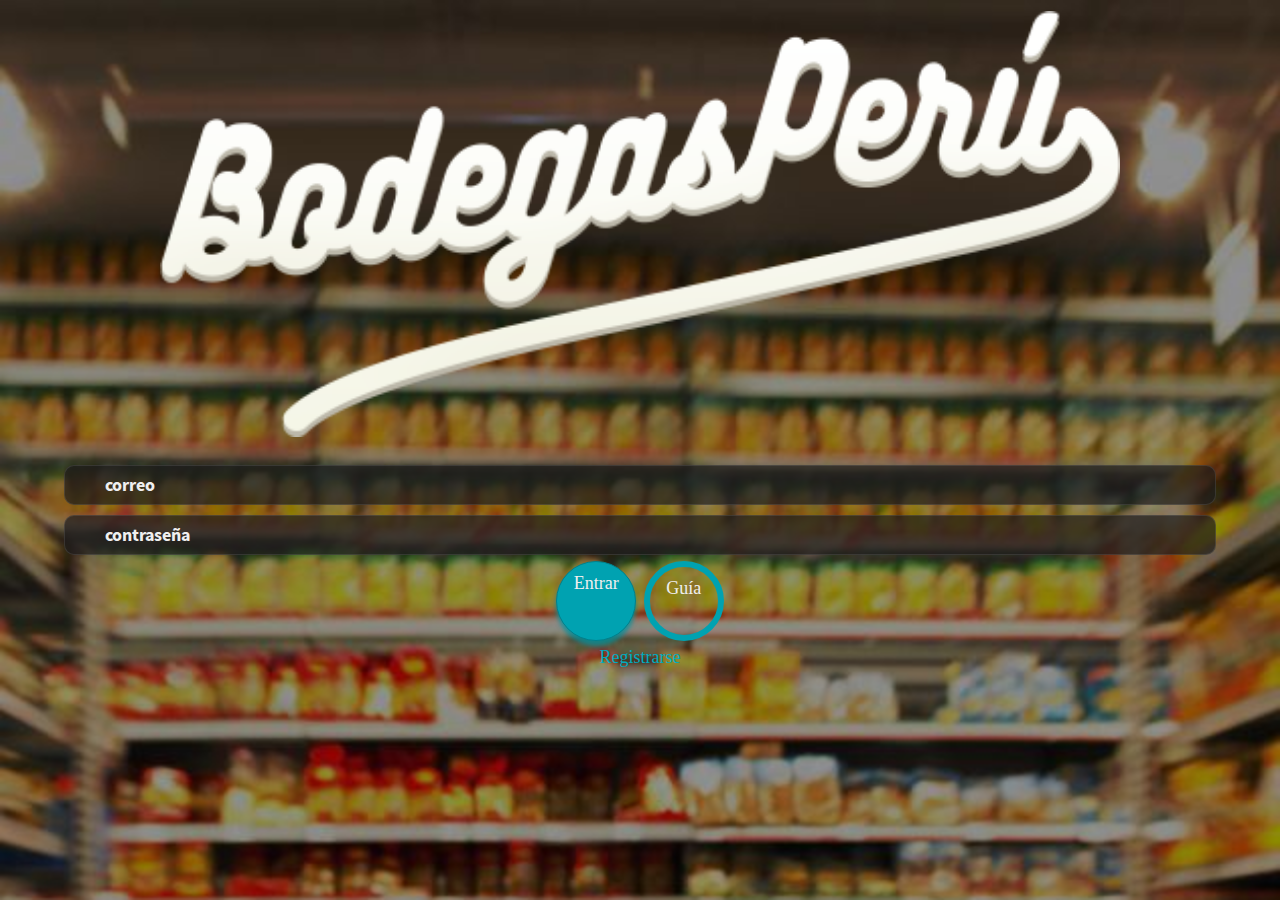
==== commit f739f7fe: "Changes made by enrique malaver (victor.malaver@valmar.com.pe)." ====
--- a/BodegasValmar/index.html
+++ b/BodegasValmar/index.html
@@ -5,64 +5,58 @@
     <title></title>
     <meta charset="utf-8">
     <link href="kendo/styles/kendo.mobile.all.min.css" rel="stylesheet">
-
     <link href="styles/overrides.css" rel="stylesheet">
     <link href="styles/main.css" rel="stylesheet">
-
     <script src="cordova.js"></script>
     <script src="kendo/js/jquery.min.js"></script>
     <script src="kendo/js/kendo.mobile.min.js"></script>
     <script src="app.js"></script>
+    <link rel="stylesheet" type="text/css" href="styles/icons/flaticon.css">
 </head>
 
 <body id="kendoUiMobileApp">
-    <script src="components/home/index.js"></script>
+    <script src="components/tienda/filtro.js"></script>
+    <script src="components/tienda/index.js"></script>
+    <script src="components/login/usuario.js"></script>
+    <script src="components/login/index.js"></script>
     <div data-role="layout" data-id="main">
         <header data-role="header">
             <div data-role="navbar">
                 <span data-role="view-title"></span>
+                <a data-role="button" href="#appDrawer" data-rel="drawer" data-align="left" data-icon="drawer-button"></a>
             </div>
         </header>
-        <footer data-role="footer">
-            <div data-role="tabstrip" id="navigation-container">
-                <a href="components/home/view.html" data-icon="home">Home View</a>
-            </div>
-            <div id="navigation-container-more" style="display: none">
-            </div>
-        </footer>
     </div>
-
-
-    <div id="navigation-show-more-view">
-        <header class="km-header">
-            <div class="header-text km-widget km-navbar">
-                <div class="km-leftitem">
-                    <a class="km-widget km-button km-back" id="more-view-back">
-                        <span class="km-text">Back</span>
-                    </a>
-                </div>
-                <div class="km-view-title">
-                    <span>Show More</span>
-                </div>
-            </div>
-        </header>
-
-        <ul data-role="listview" data-style="inset" class="km-widget km-listview km-list km-listinset">
-        </ul>
-    </div>
-
     <div data-role="layout" data-id="main-nonav">
         <header data-role="header">
             <div data-role="navbar">
                 <span data-role="view-title"></span>
             </div>
         </header>
-        <footer data-role="footer">
-        </footer>
+    </div>
+    <div id="appDrawer" data-role="drawer" data-title="Navigation">
+        <header data-role="header">
+            <div data-role="navbar">
+                <span data-role="view-title"></span>
+            </div>
+        </header>
+        <ul id="navigation-container" data-role="listview">
+            <li><a href="components/login/view.html" data-icon="home">Home View</a></li>
+            <li><a href="components/tienda/filtro.html" data-icon="home">Tienda</a></li>
+        </ul>
+        <div data-role="footer">
+            <div class="wrapper">
+                <div class="square-1">1</div>
+                <div class="square-2">2</div>
+                <div class="square-3">3</div>
+                <div class="square-4">4</div>
+                <div class="square-5">5</div>
+                <div class="square-6">6</div>
+            </div>
+        </div>
     </div>
     <!-- START_CUSTOM_CODE_kendoUiMobileApp -->
     <!-- Add custom code here. For more information about custom code, see http://docs.telerik.com/platform/screenbuilder/troubleshooting/how-to-keep-custom-code-changes -->
-
     <!-- END_CUSTOM_CODE_kendoUiMobileApp -->
 </body>
 
--- a/BodegasValmar/styles/main.css
+++ b/BodegasValmar/styles/main.css
@@ -2,14 +2,12 @@
     float: left;
     margin-right: 15px;
 }
-
 #kendoUiMobileApp .block {
     display: block;
     margin: 1em;
     padding: 1em;
     text-align: center;
 }
-
 #kendoUiMobileApp .button-group,
 #kendoUiMobileApp .icon-group {
     width: 100%;
@@ -17,85 +15,69 @@
     border-collapse: separate;
     border-spacing: 1em;
 }
-
 #kendoUiMobileApp .button-group {
     table-layout: fixed;
 }
-
 #kendoUiMobileApp .button-group .km-button {
     display: table-cell;
     padding: .6em .8em;
     margin: 1em 0;
 }
-
 #kendoUiMobileApp .button-group.button-group-vertical .km-button {
     display: block;
 }
-
 #kendoUiMobileApp .group-separator {
     border: none;
     background: transparent;
 }
-
 #kendoUiMobileApp .group-separator-header {
     margin: 1em 0;
 }
-
 #kendoUiMobileApp .app-icon {
     text-align: center;
     margin: 3em 0;
 }
-
 #kendoUiMobileApp .view-title {
     text-align: center;
     font-weight: normal;
 }
-
 #kendoUiMobileApp .km-drawer-button:after,
 #kendoUiMobileApp .km-drawer-button:before {
     content: '\e077';
 }
-
 #kendoUiMobileApp .icon-group .app-icon,
 #kendoUiMobileApp .icon-group .app-details {
     display: table-cell;
     vertical-align: top;
 }
-
 #kendoUiMobileApp .icon-group .app-icon {
     margin: 0;
     width: 5em;
     overflow: hidden;
     text-align: left;
 }
-
 #kendoUiMobileApp .icon-group .app-icon img {
     display: block;
     max-width: 5em;
     height: auto;
 }
-
 #kendoUiMobileApp .icon-group .app-details h2,
 #kendoUiMobileApp .icon-group .app-details h4 {
     font-weight: normal;
     margin: 0;
 }
-
 #kendoUiMobileApp .icon-group .app-details h4 {
     color: #828282;
     margin-top: 0.5em;
 }
-
 #kendoUiMobileApp #navigation-container.km-tabstrip .km-button .km-text {
     max-width: 100%;
     word-wrap: break-word;
 }
-
 #kendoUiMobileApp .unsupported-preview {
     text-align: center;
     margin-top: 12rem;
 }
-
 #kendoUiMobileApp .info-icon {
     margin: 0 auto;
     width: 3.3rem;
@@ -103,12 +85,10 @@
     background-image: url('[data-uri]');
     background-repeat: no-repeat;
 }
-
 #kendoUiMobileApp .editableListItem > div,
 #kendoUiMobileApp .imageListItem > div {
     float: left;
 }
-
 #kendoUiMobileApp .km-content li p,
 #kendoUiMobileApp .km-content li h1,
 #kendoUiMobileApp .km-content li h2,
@@ -120,13 +100,11 @@
     margin-left: 0;
     margin-right: 0;
 }
-
 #kendoUiMobileApp .km-content .details-content p,
 #kendoUiMobileApp.km-nova .km-content .details-content h3 {
     padding: 1rem;
     margin: 0;
 }
-
 #kendoUiMobileApp .km-content li label:not(.km-label-above) > span:not(.km-widget),
 #kendoUiMobileApp .editableListItem > div,
 #kendoUiMobileApp .editableListItem:not(.km-label-above) > div,
@@ -135,35 +113,29 @@
     width: 50%;
     padding-right: 10px;
 }
-
 #kendoUiMobileApp .editableListItem.km-label-above > div,
 #kendoUiMobileApp .imageListItem.km-label-above > div {
     width: 100%;
     float: none;
     padding-right: 0;
 }
-
 #kendoUiMobileApp form .form-content li p {
     margin: 0;
     padding: 0;
 }
-
 #kendoUiMobileApp .editableListItem,
 #kendoUiMobileApp .imageListItem {
     overflow: hidden;
     width: 100%;
 }
-
 #kendoUiMobileApp.km-ios7 .button-group .km-button.primary {
     color: #fff;
     background-color: #007aff;
 }
-
 #kendoUiMobileApp.km-android .button-group .km-button.primary {
     color: #fff;
     background-color: #33b5e5;
 }
-
 #kendoUiMobileApp.km-widget .km-list .km-label-above textarea,
 #kendoUiMobileApp.km-widget textarea {
     left: 0;
@@ -173,7 +145,6 @@
     resize: vertical;
 }
 
-
 /*Image field*/
 
 #kendoUiMobileApp .km-content li img,
@@ -181,31 +152,25 @@
     width: auto;
     max-width: 100%;
 }
-
 #kendoUiMobileApp .km-content li .image-with-text img {
     width: 30%;
     height: 30%;
 }
-
 #kendoUiMobileApp.km-nova .km-content li label.km-label-above img {
     margin-top: .5em;
 }
 
-
 /*Image alignment*/
 
 #kendoUiMobileApp .align-left {
     text-align: left;
 }
-
 #kendoUiMobileApp .align-right {
     text-align: right;
 }
-
 #kendoUiMobileApp .align-center {
     text-align: center;
 }
-
 #navigation-show-more-view {
     position: absolute;
     height: 100%;
@@ -217,31 +182,25 @@
     visibility: visible;
 }
 
-
 /*Header flex box */
 
 #kendoUiMobileApp .km-header .km-navbar {
     display: flex;
 }
-
 #kendoUiMobileApp .km-header .km-rightitem,
 #kendoUiMobileApp .km-header .km-leftitem {
     position: static;
     flex: none;
 }
-
 #kendoUiMobileApp .km-header .km-leftitem {
     order: 1;
 }
-
 #kendoUiMobileApp .km-header .km-leftitem + .km-view-title {
     order: 2;
 }
-
 #kendoUiMobileApp .km-header .km-rightitem {
     order: 3;
 }
-
 #kendoUiMobileApp .km-header .km-view-title {
     flex: 1;
     overflow: hidden;
@@ -251,19 +210,15 @@
     display: block;
     order: 1;
 }
-
 #kendoUiMobileApp.km-flat .km-header .km-rightitem {
     margin-right: .5em;
 }
-
 #kendoUiMobileApp.km-flat .km-header .km-leftitem {
     margin-left: .5em;
 }
-
 #kendoUiMobileApp.km-nova .km-header .km-rightitem .km-delete {
     margin: 0;
 }
-
 #kendoUiMobileApp .map-details {
     position: absolute;
     padding: 1em;
@@ -273,7 +228,6 @@
     background-color: #fff;
     z-index: 1000;
 }
-
 #kendoUiMobileApp .current-marker {
     background: #317dff;
     border-radius: 50%;
@@ -281,7 +235,6 @@
     box-sizing: border-box;
     box-shadow: 0 0 10px 5px rgba(0, 0, 0, .2);
 }
-
 @media (-webkit-min-device-pixel-ratio: 2),
 (min-resolution: 192dpi) {
     #kendoUiMobileApp .current-marker {
@@ -290,13 +243,11 @@
     }
 }
 
-
 /*List View with relation data*/
 
 #kendoUiMobileApp .dataListField ul li {
     list-style: none;
 }
-
 #kendoUiMobileApp .dataListField li ul + div,
 #kendoUiMobileApp .detail-content-item .dataListField > li ul + div,
 #kendoUiMobileApp .detail-content-item .dataListField > li ul li + li,
@@ -304,29 +255,174 @@
 #kendoUiMobileApp .form-content-item .dataListField > li ul li + li {
     margin-left: 1em;
 }
-
 #kendoUiMobileApp .dataListField li {
     list-style-position: inside;
 }
-
 #kendoUiMobileApp .dataListField,
 #kendoUiMobileApp .detail-content-item .dataListField > li > ul,
 #kendoUiMobileApp .form-content-item .dataListField > li > ul {
     padding: 0;
     margin-top: 0.5em;
 }
-
 #kendoUiMobileApp .masterDetailView li:not(.form-content-item) > div:not(.image-with-text),
 #kendoUiMobileApp .masterDetailView li:not(.detail-content-item) > div:not(.image-with-text) {
     margin-top: 0.5em;
     margin-bottom: 0.5em;
 }
 
-
 /* START_CUSTOM_CODE_kendoUiMobileApp */
 
 
 /* Add custom code here. For more information about custom code, see http://docs.telerik.com/platform/screenbuilder/troubleshooting/how-to-keep-custom-code-changes */
 
 
-/* END_CUSTOM_CODE_kendoUiMobileApp */+/* END_CUSTOM_CODE_kendoUiMobileApp */
+
+
+/* START_CUSTOM_CODE_kendoUiMobileApp */
+
+
+/* Add custom code here. For more information about custom code, see http://docs.telerik.com/platform/screenbuilder/troubleshooting/how-to-keep-custom-code-changes */
+
+
+/* END_CUSTOM_CODE_kendoUiMobileApp */
+
+
+/*******************ESTILOS GENERALES*********************/
+
+@font-face {
+    font-family: "Source Sans Pro Bold";
+    src: url("fonts/SourceSansPro-Black.otf") format("ttf"), url("fonts/SourceSansPro-Black.otf") format("truetype"), url("fonts/SourceSansPro-Black.otf") format("svg")
+}
+@font-face {
+    font-family: "Source Sans Pro Bold";
+    src: url("fonts/SourceSansPro-Bold.otf") format("ttf"), url("fonts/SourceSansPro-Bold.otf") format("truetype"), url("fonts/SourceSansPro-Bold.otf") format("svg")
+}
+@font-face {
+    font-family: "Source Sans Pro Regular";
+    src: url("fonts/SourceSansPro-Regular.otf") format("ttf"), url("fonts/SourceSansPro-Regular.otf") format("truetype"), url("fonts/SourceSansPro-Regular.otf") format("svg")
+}
+@font-face {
+    font-family: "Source Sans Pro Semibold";
+    src: url("fonts/SourceSansPro-Semibold.otf") format("ttf"), url("fonts/SourceSansPro-Semibold.otf") format("truetype"), url("fonts/SourceSansPro-Semibold.otf") format("svg")
+}
+.km-nova .km-content {
+    background-color: transparent;
+}
+.center {
+    text-align: center;
+}
+#appDrawer{
+    width:20rem;
+}
+#appDrawer div.square-1,
+#appDrawer div.square-4,
+#appDrawer div.square-5{
+    background-color:#01808c;
+    background-image:url("styles/img/drawer/img-pronto.png");
+    
+}
+#appDrawer div.square-2{
+    background:#00a2b1;
+}
+#appDrawer div.square-3{
+    background:#df9e13;
+}
+#appDrawer div.square-6{
+    background:#8db41d;
+}
+
+.wrapper{
+  width: 100%;
+  margin: 0 auto;
+}
+div[class^='square']{
+	float:left;
+	width: 50%;
+	background: olive;
+}
+div[class^='square']:last-child{
+  margin-right:0;
+}
+div[class^='square']:before{
+	content:"";
+	display:block;
+	padding-top:85%;
+}
+
+/*******************login->view.html*********************/
+
+#loginView {
+    background: url("img/bg-login.jpg");
+    background-size: 100% auto;
+    font-size: 18px;
+    font-family: "Source Sans Pro Black";
+    line-height: 1.6;
+}
+#loginView .cls-1 {
+    fill: #de432c;
+}
+#loginView .cls-2 {
+    fill: #dfdcce;
+}
+#loginView .cls-3 {
+    fill: #0293a0;
+}
+#loginView .cls-4 {
+    fill: #f74a30;
+}
+#loginView .cls-5 {
+    fill: #e8e4d5;
+}
+#loginView .cls-6 {
+    fill: #00a2b1;
+}
+#loginView .primary.km-widget.km-button {
+    border-style: solid;
+    border-width: 1px;
+    border-color: rgb(1, 128, 140);
+    border-radius: 50%;
+    background-color: rgb(0, 162, 177);
+    box-shadow: 0px 5px 4px 0px rgba(0, 146, 159, 0.75);
+    width: 80px;
+    height: 80px;
+    color: rgb(239, 239, 239);
+}
+#loginView .km-widget.km-button {
+    border-style: solid;
+    border-width: 6px;
+    border-color: rgb(0, 162, 177);
+    border-radius: 50%;
+    background-color: rgba(0, 162, 177, 0);
+    width: 80px;
+    height: 80px;
+    color: rgb(239, 239, 239);
+}
+#loginView li {
+    border-width: 0;
+    padding-left: 0px;
+    margin-left: 5%;
+    margin-right: 5%;
+}
+#loginView input {
+    width: 100%;
+    padding-left: 40px;
+    border-style: solid;
+    border-width: 1px;
+    border-color: rgba(255, 255, 255, 0.100);
+    border-radius: 10px;
+    background-color: rgba(30, 29, 29, 0.700);
+    height: 40px;
+    font-size: 18px;
+    font-family: "Source Sans Pro Bold";
+    color: rgb(239, 239, 239);
+}
+#loginView input::-webkit-input-placeholder {
+    color: rgb(239, 239, 239);
+}
+
+/*******************login->usuario.html*********************/
+
+#usuarioView {
+    background: url("img/bg-login.jpg");
+}--- a/BodegasValmar/styles/icons/flaticon.css
+++ b/BodegasValmar/styles/icons/flaticon.css
@@ -0,0 +1,68 @@
+	/*
+  	Flaticon icon font: Flaticon
+  	Creation date: 28/06/2016 23:40
+  	*/
+
+@font-face {
+  font-family: "Flaticon";
+  src: url("./Flaticon.eot");
+  src: url("./Flaticon.eot?#iefix") format("embedded-opentype"),
+       url("./Flaticon.woff") format("woff"),
+       url("./Flaticon.ttf") format("truetype"),
+       url("./Flaticon.svg#Flaticon") format("svg");
+  font-weight: normal;
+  font-style: normal;
+}
+
+@media screen and (-webkit-min-device-pixel-ratio:0) {
+  @font-face {
+    font-family: "Flaticon";
+    src: url("./Flaticon.svg#Flaticon") format("svg");
+  }
+}
+
+[class^="flaticon-"]:before, [class*=" flaticon-"]:before,
+[class^="flaticon-"]:after, [class*=" flaticon-"]:after {   
+  font-family: Flaticon;
+        font-size: 20px;
+font-style: normal;
+margin-left: 20px;
+}
+
+.flaticon-abacus:before { content: "\f100"; }
+.flaticon-avatar:before { content: "\f101"; }
+.flaticon-black:before { content: "\f102"; }
+.flaticon-box:before { content: "\f103"; }
+.flaticon-cart-of-ecommerce:before { content: "\f104"; }
+.flaticon-category:before { content: "\f105"; }
+.flaticon-check-mark-black-outline:before { content: "\f106"; }
+.flaticon-circle:before { content: "\f107"; }
+.flaticon-colors:before { content: "\f108"; }
+.flaticon-cross:before { content: "\f109"; }
+.flaticon-filter-filled-tool-symbol:before { content: "\f10a"; }
+.flaticon-home:before { content: "\f10b"; }
+.flaticon-internet:before { content: "\f10c"; }
+.flaticon-invoice:before { content: "\f10d"; }
+.flaticon-left-arrow:before { content: "\f10e"; }
+.flaticon-magnifier:before { content: "\f10f"; }
+.flaticon-map:before { content: "\f110"; }
+.flaticon-menu:before { content: "\f111"; }
+.flaticon-menu-1:before { content: "\f112"; }
+.flaticon-multiple-users-silhouette:before { content: "\f113"; }
+.flaticon-news:before { content: "\f114"; }
+.flaticon-package-for-delivery:before { content: "\f115"; }
+.flaticon-pencil-striped-symbol-for-interface-edit-buttons:before { content: "\f116"; }
+.flaticon-people:before { content: "\f117"; }
+.flaticon-people-1:before { content: "\f118"; }
+.flaticon-placeholder:before { content: "\f119"; }
+.flaticon-power:before { content: "\f11a"; }
+.flaticon-previous:before { content: "\f11b"; }
+.flaticon-right-arrow:before { content: "\f11c"; }
+.flaticon-rounded-add-button:before { content: "\f11d"; }
+.flaticon-rubbish-bin:before { content: "\f11e"; }
+.flaticon-security:before { content: "\f11f"; }
+.flaticon-shopping-cart-with-product-inside:before { content: "\f120"; }
+.flaticon-sign:before { content: "\f121"; }
+.flaticon-signs:before { content: "\f122"; }
+.flaticon-store:before { content: "\f123"; }
+.flaticon-up-and-down-arrows-triangles:before { content: "\f124"; }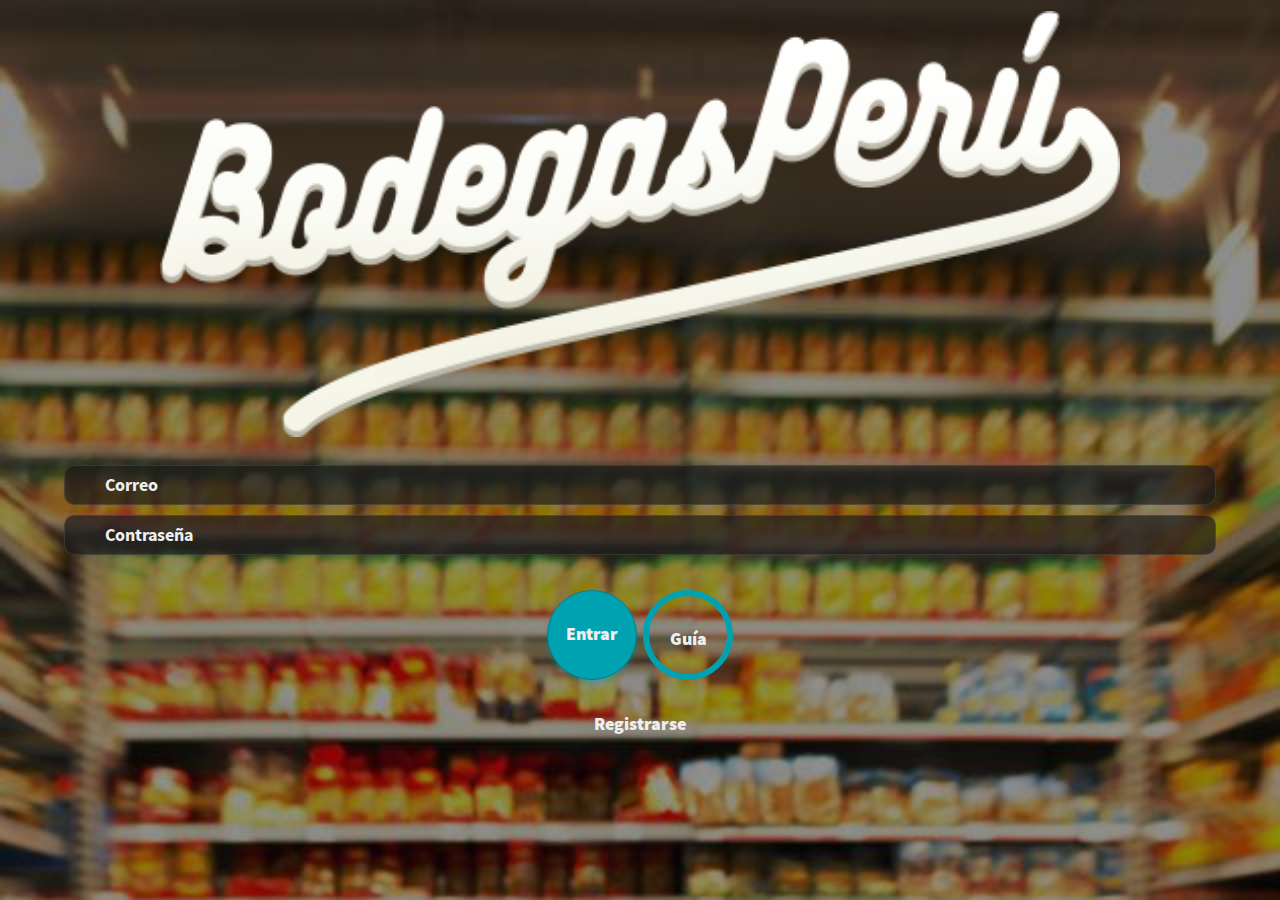
==== commit b2de385a: "Changes made by enrique malaver (victor.malaver@valmar.com.pe). Con servicios, sin mapa" ====
--- a/BodegasValmar/index.html
+++ b/BodegasValmar/index.html
@@ -15,6 +15,8 @@
 </head>
 
 <body id="kendoUiMobileApp">
+    <script src="components/bienvenida/index.js"></script>
+    <script src="components/tienda/seguimiento.js"></script>
     <script src="components/tienda/filtro.js"></script>
     <script src="components/tienda/index.js"></script>
     <script src="components/login/usuario.js"></script>
@@ -34,24 +36,32 @@
             </div>
         </header>
     </div>
-    <div id="appDrawer" data-role="drawer" data-title="Navigation">
-        <header data-role="header">
-            <div data-role="navbar">
-                <span data-role="view-title"></span>
+    <div data-role="layout" data-id="login-layout">
+    </div>
+    <div id="appDrawer" data-role="drawer">
+        <div class="wrapper">
+            <div class="imgperfil">
+                <div><img src="styles/img/drawer/ic-imgperfil.png" style="width:30%;" />
+                    <h3 id="drawerUsername">Hola Mundo</h3>
+                </div>
             </div>
-        </header>
-        <ul id="navigation-container" data-role="listview">
-            <li><a href="components/login/view.html" data-icon="home">Home View</a></li>
-            <li><a href="components/tienda/filtro.html" data-icon="home">Tienda</a></li>
-        </ul>
-        <div data-role="footer">
-            <div class="wrapper">
-                <div class="square-1">1</div>
-                <div class="square-2">2</div>
-                <div class="square-3">3</div>
-                <div class="square-4">4</div>
-                <div class="square-5">5</div>
-                <div class="square-6">6</div>
+            <div class="square-1">
+                <div><i class="flaticon-colors"></i><h3>Productos</h3></div>
+            </div>
+            <div class="square-2" data-link="components/tienda/filtro.html">
+                <div><i class="flaticon-store"></i><h3>Bodegas</h3></div>
+            </div>
+            <div class="square-3" data-link="components/login/usuario.html">
+                <div><i class="flaticon-black"></i><h3>Mi cuenta</h3></div>
+            </div>
+            <div class="square-4">
+                <div><i class="flaticon-map"></i><h3>Mi Localización</h3></div>
+            </div>
+            <div class="square-5">
+                <div><i class="flaticon-invoice"></i><h3>Mis Pedidos</h3></div>
+            </div>
+            <div class="square-6" data-link="components/login/view.html">
+                <div><i class="flaticon-power"></i><h3>Cerrar Sessión</h3></div>
             </div>
         </div>
     </div>
--- a/BodegasValmar/styles/overrides.css
+++ b/BodegasValmar/styles/overrides.css
@@ -18,11 +18,11 @@
 .km-nova .km-shim,
 .km-phone .km-nova .km-actionsheet-wrapper,
 .km-nova .km-actionsheet-root {
-  background: rgba(0, 0, 0, 0.4);
+  background: rgba(0, 0, 0, 0.7);
 }
 /* Button */
 .km-nova .km-button {
-  color: #888e90;
+  color: #00a2b1;
   background: #fff;
   border-color: #888e90;
 }
@@ -132,7 +132,7 @@
 }
 .km-nova .km-buttongroup .km-state-active {
   color: #fff;
-  background-color: #9ca6a6;
+  background-color: #00a2b1;
 }
 .km-nova .km-buttongroup.km-primary .km-button {
   color: #ff4350;
@@ -181,7 +181,7 @@
 /* ListView */
 .km-nova .km-list > li {
   border-color: #dfe1e2;
-  color: #32364c;
+  color: rgb(239, 239, 239);
 }
 .km-nova .km-list > li.km-load-more {
   border-color: transparent;
@@ -442,7 +442,7 @@
 .km-nova .k-toolbar,
 .km-nova .km-tabstrip,
 .km-nova .km-drawer .km-content {
-  background-image: linear-gradient(to bottom, #2e3246 0%, #242736 100%);
+  background-image: linear-gradient(to bottom, #00a2b1 0%, #00a2b1 100%);
 }
 .km-nova .km-drawer .km-navbar {
   background: #14151e;
@@ -470,8 +470,8 @@
 /*Custom overrides*/
 /*Primary button*/
 .km-nova .button-group .km-button.primary {
-  background-color: #ff4350;
-  border-color: #ff4350;
+  background-color: #00a2b1;
+  border-color: #00a2b1;
   color: #fff;
 }
 .km-nova .button-group .km-button.primary.km-state-active {
--- a/BodegasValmar/styles/main.css
+++ b/BodegasValmar/styles/main.css
@@ -291,7 +291,7 @@
 /*******************ESTILOS GENERALES*********************/
 
 @font-face {
-    font-family: "Source Sans Pro Bold";
+    font-family: "Source Sans Pro Black";
     src: url("fonts/SourceSansPro-Black.otf") format("ttf"), url("fonts/SourceSansPro-Black.otf") format("truetype"), url("fonts/SourceSansPro-Black.otf") format("svg")
 }
 @font-face {
@@ -306,51 +306,102 @@
     font-family: "Source Sans Pro Semibold";
     src: url("fonts/SourceSansPro-Semibold.otf") format("ttf"), url("fonts/SourceSansPro-Semibold.otf") format("truetype"), url("fonts/SourceSansPro-Semibold.otf") format("svg")
 }
+@font-face {
+    font-family: "Forte";
+    src: url("fonts/FORTE.TTF") format("ttf"), url("fonts/FORTE.TTF") format("truetype"), url("fonts/FORTE.TTF") format("svg")
+}
 .km-nova .km-content {
     background-color: transparent;
 }
 .center {
     text-align: center;
 }
-#appDrawer{
-    width:20rem;
+.error {
+    border-style: solid !important;
+    border-width: 2px !important;
+    border-color: rgb(247, 74, 48) !important;
+    border-radius: 10px !important;
+    background-color: rgba(30, 29, 29, 0.702) !important;
+}
+.pull-left {
+    float: left !important;
+}
+.pull-right {
+    float: right !important;
+}
+#appDrawer {
+    width: 70%;
+    font-size: 18px;
+    font-family: "Source Sans Pro Bold";
+    text-align: center;
+}
+#appDrawer * {
+    color: rgb(255, 255, 255);
+    border: 0;
+}
+#appDrawer i[class^='flaticon']:before {
+    font-size: 60px;
+    margin: 0;
+}
+#appDrawer .imgperfil {
+    width: 100%;
+    display: table;
+    background-image: url("img/drawer/bg-MenuDesplegablearriba.jpg");
+    background-size: 100% auto;
+    background-size: cover;
+}
+#appDrawer .imgperfil>div {
+    display: table-cell;
+    vertical-align: middle;
+}
+#appDrawer div[class^='square'] {
+    float: left;
+    width: 50%;
+    display: table;
+    font-size: 14px;
+}
+#appDrawer div[class^='square']>div {
+    display: table-cell;
+    vertical-align: middle;
+}
+#appDrawer .wrapper {
+    width: 100%;
+    margin: 0 auto;
 }
 #appDrawer div.square-1,
 #appDrawer div.square-4,
-#appDrawer div.square-5{
-    background-color:#01808c;
-    background-image:url("styles/img/drawer/img-pronto.png");
-    
-}
-#appDrawer div.square-2{
-    background:#00a2b1;
-}
-#appDrawer div.square-3{
-    background:#df9e13;
-}
-#appDrawer div.square-6{
-    background:#8db41d;
-}
-
-.wrapper{
-  width: 100%;
-  margin: 0 auto;
-}
-div[class^='square']{
-	float:left;
-	width: 50%;
-	background: olive;
-}
-div[class^='square']:last-child{
-  margin-right:0;
-}
-div[class^='square']:before{
-	content:"";
-	display:block;
-	padding-top:85%;
-}
-
-/*******************login->view.html*********************/
+#appDrawer div.square-5 {
+    background-color: #01808c;
+    background-image: url("img/drawer/img-pronto.png");
+    background-size: 70% auto;
+    background-repeat: no-repeat;
+    background-position: center;
+}
+#appDrawer div.square-1 div,
+#appDrawer div.square-4 div,
+#appDrawer div.square-5 div {
+    opacity: 0.3;
+}
+#appDrawer div.square-2 {
+    background: #00a2b1;
+    background-image: url("img/drawer/btn-bodegas.png");
+    background-size: 100% auto;
+    background-size: cover;
+}
+#appDrawer div.square-3 {
+    background: #df9e13;
+    background-image: url("img/drawer/btn-micuenta.png");
+    background-size: 100% auto;
+    background-size: cover;
+}
+#appDrawer div.square-6 {
+    background: #8db41d;
+    background-image: url("img/drawer/btn-cerrarsesion.png");
+    background-size: 100% auto;
+    background-size: cover;
+}
+
+/*******************LOGIN->view.html*********************/
 
 #loginView {
     background: url("img/bg-login.jpg");
@@ -376,27 +427,6 @@
 }
 #loginView .cls-6 {
     fill: #00a2b1;
-}
-#loginView .primary.km-widget.km-button {
-    border-style: solid;
-    border-width: 1px;
-    border-color: rgb(1, 128, 140);
-    border-radius: 50%;
-    background-color: rgb(0, 162, 177);
-    box-shadow: 0px 5px 4px 0px rgba(0, 146, 159, 0.75);
-    width: 80px;
-    height: 80px;
-    color: rgb(239, 239, 239);
-}
-#loginView .km-widget.km-button {
-    border-style: solid;
-    border-width: 6px;
-    border-color: rgb(0, 162, 177);
-    border-radius: 50%;
-    background-color: rgba(0, 162, 177, 0);
-    width: 80px;
-    height: 80px;
-    color: rgb(239, 239, 239);
 }
 #loginView li {
     border-width: 0;
@@ -420,9 +450,227 @@
 #loginView input::-webkit-input-placeholder {
     color: rgb(239, 239, 239);
 }
-
-/*******************login->usuario.html*********************/
+#loginView .primary.km-widget.km-button {
+    border-style: solid;
+    border-width: 1px;
+    border-color: rgb(1, 128, 140);
+    border-radius: 50%;
+    background-color: rgb(0, 162, 177);
+    box-shadow: 0px 5px 4px 0px rgba(0, 146, 159, 0.3);
+    width: 90px;
+    height: 90px;
+}
+#loginView .km-widget.km-button {
+    border-style: solid;
+    border-width: 6px;
+    border-color: rgb(0, 162, 177);
+    border-radius: 50%;
+    background-color: rgba(0, 162, 177, 0);
+    width: 90px;
+    height: 90px;
+}
+#loginView .km-widget.km-button span {
+    line-height: 63px;
+}
+#loginView a {
+    color: rgb(239, 239, 239);
+}
+#loginView .km-footer {
+    display: inherit;
+}
+
+/*******************BIENVENIDOS->view.html*********************/
+
+#bienvenidaView {
+    background: url("img/bg-bienvenidos.jpg");
+    background-size: 100% auto;
+    font-size: 18px;
+    font-family: "Source Sans Pro Bold";
+    color: rgb(239, 239, 239);
+    text-align: center;
+}
+#bienvenidaView .km-navbar {
+    /*     background-image: none; */
+    /*     background-color: transparent; */
+}
+#bienvenidaView img {
+    width: 40%;
+}
+#bienvenidaView h1 {
+    top: 35%;
+    font-size: 30px;
+    font-family: "Forte";
+    color: rgb(239, 239, 239);
+    line-height: 0.615;
+}
+#bienvenidaView h3 {
+    color: rgb(239, 239, 239);
+    font-family: "Source Sans Pro Regular";
+    font-size: 14px;
+}
+
+/*******************LOGIN->usuario.html*********************/
 
 #usuarioView {
-    background: url("img/bg-login.jpg");
+    background: url("img/bg-perfilregistro.jpg");
+    background-size: 100% auto;
+    font-size: 18px;
+    font-family: "Source Sans Pro Black";
+    line-height: 1.6;
+}
+#usuarioView .primary.km-widget.km-button {
+    border-style: solid;
+    border-width: 1px;
+    border-color: rgb(1, 128, 140);
+    border-radius: 50%;
+    background-color: rgb(0, 162, 177);
+    box-shadow: 0px 5px 4px 0px rgba(0, 146, 159, 0.3);
+    width: 90px;
+    height: 90px;
+    color: rgb(239, 239, 239);
+}
+#usuarioView li {
+    border-width: 0;
+    padding-left: 0px;
+    margin-left: 5%;
+    margin-right: 5%;
+}
+#usuarioView input {
+    width: 100%;
+    padding-left: 40px;
+    border-style: solid;
+    border-width: 1px;
+    border-color: rgba(255, 255, 255, 0.100);
+    border-radius: 10px;
+    background-color: rgba(30, 29, 29, 0.700);
+    height: 40px;
+    font-size: 18px;
+    font-family: "Source Sans Pro Bold";
+    color: rgb(239, 239, 239);
+}
+#usuarioView input::-webkit-input-placeholder {
+    color: rgb(239, 239, 239);
+}
+#usuarioView .km-buttongroup {
+    display: initial;
+}
+#usuarioView .km-buttongroup li {
+    padding: 5px 25px 5px 25px;
+}
+#usuarioView .km-widget.km-button span {
+    line-height: 63px;
+}
+
+/*******************TIENDA->filtro.html*********************/
+
+#filtroTiendaView .km-content {
+    background-color: #fff;
+}
+#filtroTiendaView .flaticon-magnifier {
+    float: left;
+}
+#filtroTiendaView .flaticon-magnifier:before {
+    position: absolute;
+    margin-top: 3px;
+    color: rgb(0, 162, 177);
+}
+#filtroTiendaView #searchTienda {
+    border: solid 1px rgb(239, 239, 239);
+    border-radius: 10px;
+    padding: 10.6px;
+    padding-left: 50px;
+    font-family: "Source Sans Pro Regular";
+    color: rgb(0, 162, 177);
+    width: 85%;
+    font-size: 18px;
+}
+#filtroTiendaView #searchTienda::-webkit-input-placeholder {
+    color: rgb(0, 162, 177);
+}
+#filtroTiendaView .divSelects {
+    line-height: 60px;
+    margin-left: 15%;
+    margin-right: 15%;
+}
+#filtroTiendaView .divSelects select {
+    font-family: "Source Sans Pro Regular";
+    font-size: 18px;
+    color: rgb(1, 128, 140);
+    line-height: 1.6;
+    border-style: solid;
+    border-width: 1px;
+    border-color: rgb(176, 184, 185);
+    border-radius: 10px;
+    background-color: rgb(255, 255, 255);
+    padding-left: 40px;
+    height: 36px;
+    right: inherit;
+    width: 100%;
+}
+#filtroTiendaView .button-group.button-group-vertical {
+    border-spacing: 0px;
+}
+
+/*******************TIENDA->view.html*********************/
+
+#viewTiendaView {
+    background-color: #fff;
+}
+#viewTiendaView .flaticon-magnifier {
+    float: left;
+}
+#viewTiendaView .flaticon-magnifier:before {
+    position: absolute;
+    margin-top: 3px;
+    color: rgb(0, 162, 177);
+}
+#viewTiendaView #searchTiendaDetalle {
+    border: solid 1px rgb(239, 239, 239);
+    border-radius: 10px;
+    padding: 10.6px;
+    padding-left: 50px;
+    font-family: "Source Sans Pro Regular";
+    color: rgb(0, 162, 177);
+    width: 100%;
+    font-size: 18px;
+}
+#viewTiendaView #searchTiendaDetalle::-webkit-input-placeholder {
+    color: rgb(0, 162, 177);
+}
+#viewTiendaView .km-header .button-group{
+    background-color: #00a2b1;
+}
+
+#viewTiendaView .km-header .button-group .km-button {
+    border-style: solid;
+    border-width: 2px;
+    border-color: rgb(239, 239, 239);
+    border-radius: 27px;
+    background-color: rgba(239, 239, 239,0);
+    font-family: "Source Sans Pro Semibold";  color: rgb(239, 239, 239);
+}
+#viewTiendaView .km-header .button-group .primary.km-button {
+    border-style: solid;
+    border-width: 2px;
+    border-color: rgb(239, 239, 239);
+    border-radius: 27px;
+    background-color: rgb(239, 239, 239);
+    font-family: "Source Sans Pro Black";  color: rgb(0, 162, 177);
+}
+
+/*******************TIENDA->details.html*********************/
+
+#tiendaModelDetailsView {
+    background-color: #e1e8e9;
+}
+#tiendaModelDetailsView li {
+    background-color: #fff;
+    margin: 5%;
+    color: #323b3c;
+    font-family: "Source Sans Pro Regular";
+}
+#tiendaModelDetailsView .flaticon-placeholder {
+    background-color: #00a2b1;
+    margin: 0;
+    padding: 0;
 }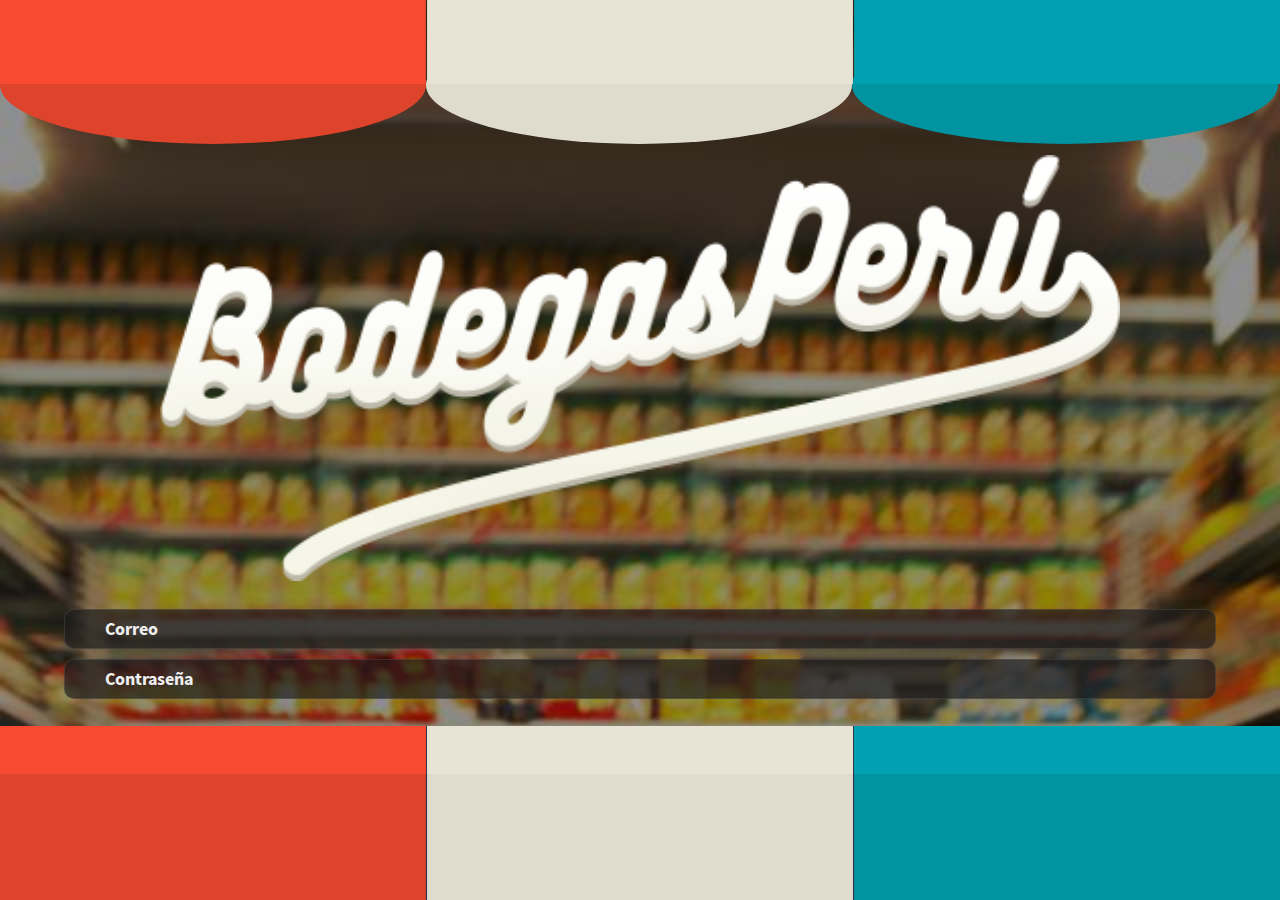
==== commit f56274c0: "Changes made by enrique malaver (victor.malaver@valmar.com.pe). Se agregó los div de cabecera y foot" ====
--- a/BodegasValmar/index.html
+++ b/BodegasValmar/index.html
@@ -12,11 +12,19 @@
     <script src="kendo/js/kendo.mobile.min.js"></script>
     <script src="app.js"></script>
     <link rel="stylesheet" type="text/css" href="styles/icons/flaticon.css">
+    <!--     MAPA leaflet -->
+    <!--     MAPA leaflet -->
+    <link rel="stylesheet" type="text/css" href="Mapa/leaflet.css">
+    <script type="text/javascript" src="Mapa/leaflet.js"></script>
+    <link rel="stylesheet" type="text/css" href="Mapa/MarkerCluster.css">
+    <script type="text/javascript" src="Mapa/leaflet.markercluster-src.js"></script>
+    <link rel="stylesheet" type="text/css" href="Mapa/MarkerCluster.Default.css">
+    <!--     END MAPA leaflet -->
+    <!--     END MAPA leaflet -->
 </head>
 
 <body id="kendoUiMobileApp">
     <script src="components/bienvenida/index.js"></script>
-    <script src="components/tienda/seguimiento.js"></script>
     <script src="components/tienda/filtro.js"></script>
     <script src="components/tienda/index.js"></script>
     <script src="components/login/usuario.js"></script>
@@ -36,12 +44,10 @@
             </div>
         </header>
     </div>
-    <div data-role="layout" data-id="login-layout">
-    </div>
-    <div id="appDrawer" data-role="drawer">
+    <div id="appDrawer" data-role="drawer" data-swipe-to-open-views='["loginView","bienvenidaView","filtroTiendaView","viewTiendaView"]'>
         <div class="wrapper">
             <div class="imgperfil">
-                <div><img src="styles/img/drawer/ic-imgperfil.png" style="width:30%;" />
+                <div class="drawerHeader" data-link="components/bienvenida/view.html"><img src="styles/img/drawer/ic-imgperfil.png" style="width:30%;" />
                     <h3 id="drawerUsername">Hola Mundo</h3>
                 </div>
             </div>
@@ -51,7 +57,7 @@
             <div class="square-2" data-link="components/tienda/filtro.html">
                 <div><i class="flaticon-store"></i><h3>Bodegas</h3></div>
             </div>
-            <div class="square-3" data-link="components/login/usuario.html">
+            <div class="square-3" data-link="components/login/perfil.html">
                 <div><i class="flaticon-black"></i><h3>Mi cuenta</h3></div>
             </div>
             <div class="square-4">
--- a/BodegasValmar/styles/main.css
+++ b/BodegasValmar/styles/main.css
@@ -400,6 +400,32 @@
     background-size: 100% auto;
     background-size: cover;
 }
+#modalview-alert-home {
+    background-color: transparent;
+    background: url("img/bg-pop.jpg");
+    background-size: 100% auto;
+}
+#modalview-alert-home .km-navbar {
+    background-image: none;
+    background-color: transparent;
+}
+#modalview-alert-home li {
+    border: 0;
+}
+#modalview-alert-home .km-button {
+    background-color: transparent;
+    border-color: #fff;
+}
+#modalview-alert-home a{
+    border-radius: 27px;
+}
+
+.km-view-title>span{
+    margin-left:-58px;
+}
+.km-widget.km-modalview.km-view .km-view-title>span{
+    margin-left:0px;
+}
 
 /*******************LOGIN->view.html*********************/
 
@@ -475,8 +501,10 @@
 #loginView a {
     color: rgb(239, 239, 239);
 }
-#loginView .km-footer {
+#loginView svg {
     display: inherit;
+    width:100%;
+    height:100%;
 }
 
 /*******************BIENVENIDOS->view.html*********************/
@@ -560,6 +588,63 @@
 #usuarioView .km-widget.km-button span {
     line-height: 63px;
 }
+
+
+/*******************LOGIN->perfil.html*********************/
+#perfilView {
+    background: url("img/bg-perfilregistro.jpg");
+    background-size: 100% auto;
+    font-size: 18px;
+    font-family: "Source Sans Pro Black";
+    line-height: 1.6;
+}
+#perfilView .primary.km-widget.km-button {
+    border-style: solid;
+    border-width: 1px;
+    border-color: rgb(1, 128, 140);
+    border-radius: 50%;
+    background-color: rgb(0, 162, 177);
+    box-shadow: 0px 5px 4px 0px rgba(0, 146, 159, 0.3);
+    width: 90px;
+    height: 90px;
+    color: rgb(239, 239, 239);
+}
+#perfilView li {
+    border-width: 0;
+    padding-left: 0px;
+    margin-left: 5%;
+    margin-right: 5%;
+}
+#perfilView input {
+    width: 100%;
+    padding-left: 40px;
+    border-style: solid;
+    border-width: 1px;
+    border-color: rgba(255, 255, 255, 0.100);
+    border-radius: 10px;
+    background-color: rgba(30, 29, 29, 0.700);
+    height: 40px;
+    font-size: 18px;
+    font-family: "Source Sans Pro Bold";
+    color: rgb(239, 239, 239);
+}
+#perfilView input::-webkit-input-placeholder {
+    color: rgb(239, 239, 239);
+}
+#perfilView .km-buttongroup {
+    display: initial;
+}
+#perfilView .km-buttongroup li {
+    padding: 5px 25px 5px 25px;
+}
+#perfilView .km-widget.km-button span {
+    line-height: 63px;
+}
+
+
+
+
+
 
 /*******************TIENDA->filtro.html*********************/
 
@@ -637,17 +722,17 @@
 #viewTiendaView #searchTiendaDetalle::-webkit-input-placeholder {
     color: rgb(0, 162, 177);
 }
-#viewTiendaView .km-header .button-group{
+#viewTiendaView .km-header .button-group {
     background-color: #00a2b1;
 }
-
 #viewTiendaView .km-header .button-group .km-button {
     border-style: solid;
     border-width: 2px;
     border-color: rgb(239, 239, 239);
     border-radius: 27px;
-    background-color: rgba(239, 239, 239,0);
-    font-family: "Source Sans Pro Semibold";  color: rgb(239, 239, 239);
+    background-color: rgba(239, 239, 239, 0);
+    font-family: "Source Sans Pro Semibold";
+    color: rgb(239, 239, 239);
 }
 #viewTiendaView .km-header .button-group .primary.km-button {
     border-style: solid;
@@ -655,7 +740,8 @@
     border-color: rgb(239, 239, 239);
     border-radius: 27px;
     background-color: rgb(239, 239, 239);
-    font-family: "Source Sans Pro Black";  color: rgb(0, 162, 177);
+    font-family: "Source Sans Pro Black";
+    color: rgb(0, 162, 177);
 }
 
 /*******************TIENDA->details.html*********************/
@@ -669,8 +755,25 @@
     color: #323b3c;
     font-family: "Source Sans Pro Regular";
 }
-#tiendaModelDetailsView .flaticon-placeholder {
+
+#tiendaModelDetailsView .km-header .button-group {
     background-color: #00a2b1;
-    margin: 0;
-    padding: 0;
+}
+#tiendaModelDetailsView .km-header .button-group .km-button {
+    border-style: solid;
+    border-width: 2px;
+    border-color: rgb(239, 239, 239);
+    border-radius: 27px;
+    background-color: rgba(239, 239, 239, 0);
+    font-family: "Source Sans Pro Semibold";
+    color: rgb(239, 239, 239);
+}
+#tiendaModelDetailsView .km-header .button-group .primary.km-button {
+    border-style: solid;
+    border-width: 2px;
+    border-color: rgb(239, 239, 239);
+    border-radius: 27px;
+    background-color: rgb(239, 239, 239);
+    font-family: "Source Sans Pro Black";
+    color: rgb(0, 162, 177);
 }--- a/BodegasValmar/Mapa/leaflet.css
+++ b/BodegasValmar/Mapa/leaflet.css
@@ -0,0 +1,467 @@
+/* required styles */
+
+.leaflet-map-pane,
+.leaflet-tile,
+.leaflet-marker-icon,
+.leaflet-marker-shadow,
+.leaflet-tile-pane,
+.leaflet-tile-container,
+.leaflet-overlay-pane,
+.leaflet-shadow-pane,
+.leaflet-marker-pane,
+.leaflet-popup-pane,
+.leaflet-overlay-pane svg,
+.leaflet-zoom-box,
+.leaflet-image-layer,
+.leaflet-layer {
+	position: absolute;
+	left: 0;
+	top: 0;
+	}
+.leaflet-container {
+	overflow: hidden;
+	-ms-touch-action: none;
+	}
+.leaflet-tile,
+.leaflet-marker-icon,
+.leaflet-marker-shadow {
+	-webkit-user-select: none;
+	   -moz-user-select: none;
+	        user-select: none;
+	-webkit-user-drag: none;
+	}
+.leaflet-marker-icon,
+.leaflet-marker-shadow {
+	display: block;
+	}
+/* map is broken in FF if you have max-width: 100% on tiles */
+.leaflet-container img {
+	max-width: none !important;
+	}
+/* stupid Android 2 doesn't understand "max-width: none" properly */
+.leaflet-container img.leaflet-image-layer {
+	max-width: 15000px !important;
+	}
+.leaflet-tile {
+	filter: inherit;
+	visibility: hidden;
+	}
+.leaflet-tile-loaded {
+	visibility: inherit;
+	}
+.leaflet-zoom-box {
+	width: 0;
+	height: 0;
+	}
+/* workaround for https://bugzilla.mozilla.org/show_bug.cgi?id=888319 */
+.leaflet-overlay-pane svg {
+	-moz-user-select: none;
+	}
+
+.leaflet-tile-pane    { z-index: 2; }
+.leaflet-objects-pane { z-index: 3; }
+.leaflet-overlay-pane { z-index: 4; }
+.leaflet-shadow-pane  { z-index: 5; }
+.leaflet-marker-pane  { z-index: 6; }
+.leaflet-popup-pane   { z-index: 7; }
+
+
+/* control positioning */
+
+.leaflet-control {
+	position: relative;
+	z-index: 7;
+	pointer-events: auto;
+	}
+.leaflet-top,
+.leaflet-bottom {
+	position: absolute;
+	z-index: 1000;
+	pointer-events: none;
+	}
+.leaflet-top {
+	top: 0;
+	}
+.leaflet-right {
+	right: 0;
+	}
+.leaflet-bottom {
+	bottom: 0;
+	}
+.leaflet-left {
+	left: 0;
+	}
+.leaflet-control {
+	float: left;
+	clear: both;
+	}
+.leaflet-right .leaflet-control {
+	float: right;
+	}
+.leaflet-top .leaflet-control {
+	margin-top: 10px;
+	}
+.leaflet-bottom .leaflet-control {
+	margin-bottom: 10px;
+	}
+.leaflet-left .leaflet-control {
+	margin-left: 10px;
+	}
+.leaflet-right .leaflet-control {
+	margin-right: 10px;
+	}
+
+
+/* zoom and fade animations */
+
+.leaflet-fade-anim .leaflet-tile,
+.leaflet-fade-anim .leaflet-popup {
+	opacity: 0;
+	-webkit-transition: opacity 0.2s linear;
+	   -moz-transition: opacity 0.2s linear;
+	     -o-transition: opacity 0.2s linear;
+	        transition: opacity 0.2s linear;
+	}
+.leaflet-fade-anim .leaflet-tile-loaded,
+.leaflet-fade-anim .leaflet-map-pane .leaflet-popup {
+	opacity: 1;
+	}
+
+.leaflet-zoom-anim .leaflet-zoom-animated {
+	-webkit-transition: -webkit-transform 0.25s cubic-bezier(0,0,0.25,1);
+	   -moz-transition:    -moz-transform 0.25s cubic-bezier(0,0,0.25,1);
+	     -o-transition:      -o-transform 0.25s cubic-bezier(0,0,0.25,1);
+	        transition:         transform 0.25s cubic-bezier(0,0,0.25,1);
+	}
+.leaflet-zoom-anim .leaflet-tile,
+.leaflet-pan-anim .leaflet-tile,
+.leaflet-touching .leaflet-zoom-animated {
+	-webkit-transition: none;
+	   -moz-transition: none;
+	     -o-transition: none;
+	        transition: none;
+	}
+
+.leaflet-zoom-anim .leaflet-zoom-hide {
+	visibility: hidden;
+	}
+
+
+/* cursors */
+
+.leaflet-clickable {
+	cursor: pointer;
+	}
+.leaflet-container {
+	cursor: -webkit-grab;
+	cursor:    -moz-grab;
+	}
+.leaflet-popup-pane,
+.leaflet-control {
+	cursor: auto;
+	}
+.leaflet-dragging,
+.leaflet-dragging .leaflet-clickable,
+.leaflet-dragging .leaflet-container {
+	cursor: move;
+	cursor: -webkit-grabbing;
+	cursor:    -moz-grabbing;
+	}
+
+
+/* visual tweaks */
+
+.leaflet-container {
+	background: #ddd;
+	outline: 0;
+	}
+.leaflet-container a {
+	color: #0078A8;
+	}
+.leaflet-container a.leaflet-active {
+	outline: 2px solid orange;
+	}
+.leaflet-zoom-box {
+	border: 2px dotted #05f;
+	background: white;
+	opacity: 0.5;
+	}
+
+
+/* general typography */
+.leaflet-container {
+	font: 12px/1.5 "Helvetica Neue", Arial, Helvetica, sans-serif;
+	}
+
+
+/* general toolbar styles */
+
+.leaflet-bar {
+	box-shadow: 0 1px 7px rgba(0,0,0,0.65);
+	-webkit-border-radius: 4px;
+	        border-radius: 4px;
+	}
+.leaflet-bar a, .leaflet-bar a:hover {
+	background-color: #fff;
+	border-bottom: 1px solid #ccc;
+	width: 26px;
+	height: 26px;
+	line-height: 26px;
+	display: block;
+	text-align: center;
+	text-decoration: none;
+	color: black;
+	}
+.leaflet-bar a,
+.leaflet-control-layers-toggle {
+	background-position: 50% 50%;
+	background-repeat: no-repeat;
+	display: block;
+	}
+.leaflet-bar a:hover {
+	background-color: #f4f4f4;
+	}
+.leaflet-bar a:first-child {
+	-webkit-border-top-left-radius: 4px;
+	        border-top-left-radius: 4px;
+	-webkit-border-top-right-radius: 4px;
+	        border-top-right-radius: 4px;
+	}
+.leaflet-bar a:last-child {
+	-webkit-border-bottom-left-radius: 4px;
+	        border-bottom-left-radius: 4px;
+	-webkit-border-bottom-right-radius: 4px;
+	        border-bottom-right-radius: 4px;
+	border-bottom: none;
+	}
+.leaflet-bar a.leaflet-disabled {
+	cursor: default;
+	background-color: #f4f4f4;
+	color: #bbb;
+	}
+
+.leaflet-touch .leaflet-bar {
+	-webkit-border-radius: 10px;
+	        border-radius: 10px;
+	}
+.leaflet-touch .leaflet-bar a {
+	width: 30px;
+	height: 30px;
+	}
+.leaflet-touch .leaflet-bar a:first-child {
+	-webkit-border-top-left-radius: 7px;
+	        border-top-left-radius: 7px;
+	-webkit-border-top-right-radius: 7px;
+	        border-top-right-radius: 7px;
+	}
+.leaflet-touch .leaflet-bar a:last-child {
+	-webkit-border-bottom-left-radius: 7px;
+	        border-bottom-left-radius: 7px;
+	-webkit-border-bottom-right-radius: 7px;
+	        border-bottom-right-radius: 7px;
+	border-bottom: none;
+	}
+
+
+/* zoom control */
+
+.leaflet-control-zoom-in {
+	font: bold 18px 'Lucida Console', Monaco, monospace;
+	}
+.leaflet-control-zoom-out {
+	font: bold 22px 'Lucida Console', Monaco, monospace;
+	}
+
+.leaflet-touch .leaflet-control-zoom-in {
+	font-size: 22px;
+	line-height: 30px;
+	}
+.leaflet-touch .leaflet-control-zoom-out {
+	font-size: 28px;
+	line-height: 30px;
+	}
+
+
+/* layers control */
+
+.leaflet-control-layers {
+	box-shadow: 0 1px 7px rgba(0,0,0,0.4);
+	background: #f8f8f9;
+	-webkit-border-radius: 5px;
+	        border-radius: 5px;
+	}
+.leaflet-control-layers-toggle {
+	background-image: url(images/layers.png);
+	width: 36px;
+	height: 36px;
+	}
+.leaflet-retina .leaflet-control-layers-toggle {
+	background-image: url(images/layers-2x.png);
+	background-size: 26px 26px;
+	}
+.leaflet-touch .leaflet-control-layers-toggle {
+	width: 44px;
+	height: 44px;
+	}
+.leaflet-control-layers .leaflet-control-layers-list,
+.leaflet-control-layers-expanded .leaflet-control-layers-toggle {
+	display: none;
+	}
+.leaflet-control-layers-expanded .leaflet-control-layers-list {
+	display: block;
+	position: relative;
+	}
+.leaflet-control-layers-expanded {
+	padding: 6px 10px 6px 6px;
+	color: #333;
+	background: #fff;
+	}
+.leaflet-control-layers-selector {
+	margin-top: 2px;
+	position: relative;
+	top: 1px;
+	}
+.leaflet-control-layers label {
+	display: block;
+	}
+.leaflet-control-layers-separator {
+	height: 0;
+	border-top: 1px solid #ddd;
+	margin: 5px -10px 5px -6px;
+	}
+
+
+/* attribution and scale controls */
+
+.leaflet-container .leaflet-control-attribution {
+	background-color: rgba(255, 255, 255, 0.7);
+	box-shadow: 0 0 5px #bbb;
+	margin: 0;
+	}
+.leaflet-control-attribution,
+.leaflet-control-scale-line {
+	padding: 0 5px;
+	color: #333;
+	}
+.leaflet-container .leaflet-control-attribution,
+.leaflet-container .leaflet-control-scale {
+	font-size: 11px;
+	}
+.leaflet-left .leaflet-control-scale {
+	margin-left: 5px;
+	}
+.leaflet-bottom .leaflet-control-scale {
+	margin-bottom: 5px;
+	}
+.leaflet-control-scale-line {
+	border: 2px solid #777;
+	border-top: none;
+	color: black;
+	line-height: 1.1;
+	padding: 2px 5px 1px;
+	font-size: 11px;
+	text-shadow: 1px 1px 1px #fff;
+	background-color: rgba(255, 255, 255, 0.5);
+	box-shadow: 0 -1px 5px rgba(0, 0, 0, 0.2);
+	white-space: nowrap;
+	overflow: hidden;
+	}
+.leaflet-control-scale-line:not(:first-child) {
+	border-top: 2px solid #777;
+	border-bottom: none;
+	margin-top: -2px;
+	box-shadow: 0 2px 5px rgba(0, 0, 0, 0.2);
+	}
+.leaflet-control-scale-line:not(:first-child):not(:last-child) {
+	border-bottom: 2px solid #777;
+	}
+
+.leaflet-touch .leaflet-control-attribution,
+.leaflet-touch .leaflet-control-layers,
+.leaflet-touch .leaflet-control-zoom {
+	box-shadow: none;
+	}
+.leaflet-touch .leaflet-control-layers,
+.leaflet-touch .leaflet-control-zoom {
+	border: 4px solid rgba(0,0,0,0.3);
+	}
+
+
+/* popup */
+
+.leaflet-popup {
+	position: absolute;
+	text-align: center;
+	}
+.leaflet-popup-content-wrapper {
+	padding: 1px;
+	text-align: left;
+	-webkit-border-radius: 12px;
+	        border-radius: 12px;
+	}
+.leaflet-popup-content {
+	margin: 13px 19px;
+	line-height: 1.4;
+	}
+.leaflet-popup-content p {
+	margin: 18px 0;
+	}
+.leaflet-popup-tip-container {
+	margin: 0 auto;
+	width: 40px;
+	height: 20px;
+	position: relative;
+	overflow: hidden;
+	}
+.leaflet-popup-tip {
+	width: 17px;
+	height: 17px;
+	padding: 1px;
+
+	margin: -10px auto 0;
+
+	-webkit-transform: rotate(45deg);
+	   -moz-transform: rotate(45deg);
+	    -ms-transform: rotate(45deg);
+	     -o-transform: rotate(45deg);
+	        transform: rotate(45deg);
+	}
+.leaflet-popup-content-wrapper, .leaflet-popup-tip {
+	background: white;
+
+	box-shadow: 0 3px 14px rgba(0,0,0,0.4);
+	}
+.leaflet-container a.leaflet-popup-close-button {
+	position: absolute;
+	top: 0;
+	right: 0;
+	padding: 4px 4px 0 0;
+	text-align: center;
+	width: 18px;
+	height: 14px;
+	font: 16px/14px Tahoma, Verdana, sans-serif;
+	color: #c3c3c3;
+	text-decoration: none;
+	font-weight: bold;
+	background: transparent;
+	}
+.leaflet-container a.leaflet-popup-close-button:hover {
+	color: #999;
+	}
+.leaflet-popup-scrolled {
+	overflow: auto;
+	border-bottom: 1px solid #ddd;
+	border-top: 1px solid #ddd;
+	}
+
+
+/* div icon */
+
+.leaflet-div-icon {
+	background: #fff;
+	border: 1px solid #666;
+	}
+.leaflet-editing-icon {
+	-webkit-border-radius: 2px;
+	        border-radius: 2px;
+	}
--- a/BodegasValmar/Mapa/MarkerCluster.css
+++ b/BodegasValmar/Mapa/MarkerCluster.css
@@ -0,0 +1,6 @@
+.leaflet-cluster-anim .leaflet-marker-icon, .leaflet-cluster-anim .leaflet-marker-shadow {
+	-webkit-transition: -webkit-transform 0.3s ease-out, opacity 0.3s ease-in;
+	-moz-transition: -moz-transform 0.3s ease-out, opacity 0.3s ease-in;
+	-o-transition: -o-transform 0.3s ease-out, opacity 0.3s ease-in;
+	transition: transform 0.3s ease-out, opacity 0.3s ease-in;
+	}
--- a/BodegasValmar/Mapa/MarkerCluster.Default.css
+++ b/BodegasValmar/Mapa/MarkerCluster.Default.css
@@ -0,0 +1,60 @@
+.marker-cluster-small {
+	background-color: rgba(181, 226, 140, 0.6);
+	}
+.marker-cluster-small div {
+	background-color: rgba(110, 204, 57, 0.6);
+	}
+
+.marker-cluster-medium {
+	background-color: rgba(241, 211, 87, 0.6);
+	}
+.marker-cluster-medium div {
+	background-color: rgba(240, 194, 12, 0.6);
+	}
+
+.marker-cluster-large {
+	background-color: rgba(253, 156, 115, 0.6);
+	}
+.marker-cluster-large div {
+	background-color: rgba(241, 128, 23, 0.6);
+	}
+
+	/* IE 6-8 fallback colors */
+.leaflet-oldie .marker-cluster-small {
+	background-color: rgb(181, 226, 140);
+	}
+.leaflet-oldie .marker-cluster-small div {
+	background-color: rgb(110, 204, 57);
+	}
+
+.leaflet-oldie .marker-cluster-medium {
+	background-color: rgb(241, 211, 87);
+	}
+.leaflet-oldie .marker-cluster-medium div {
+	background-color: rgb(240, 194, 12);
+	}
+
+.leaflet-oldie .marker-cluster-large {
+	background-color: rgb(253, 156, 115);
+	}
+.leaflet-oldie .marker-cluster-large div {
+	background-color: rgb(241, 128, 23);
+}
+
+.marker-cluster {
+	background-clip: padding-box;
+	border-radius: 20px;
+	}
+.marker-cluster div {
+	width: 30px;
+	height: 30px;
+	margin-left: 5px;
+	margin-top: 5px;
+
+	text-align: center;
+	border-radius: 15px;
+	font: 12px "Helvetica Neue", Arial, Helvetica, sans-serif;
+	}
+.marker-cluster span {
+	line-height: 30px;
+	}